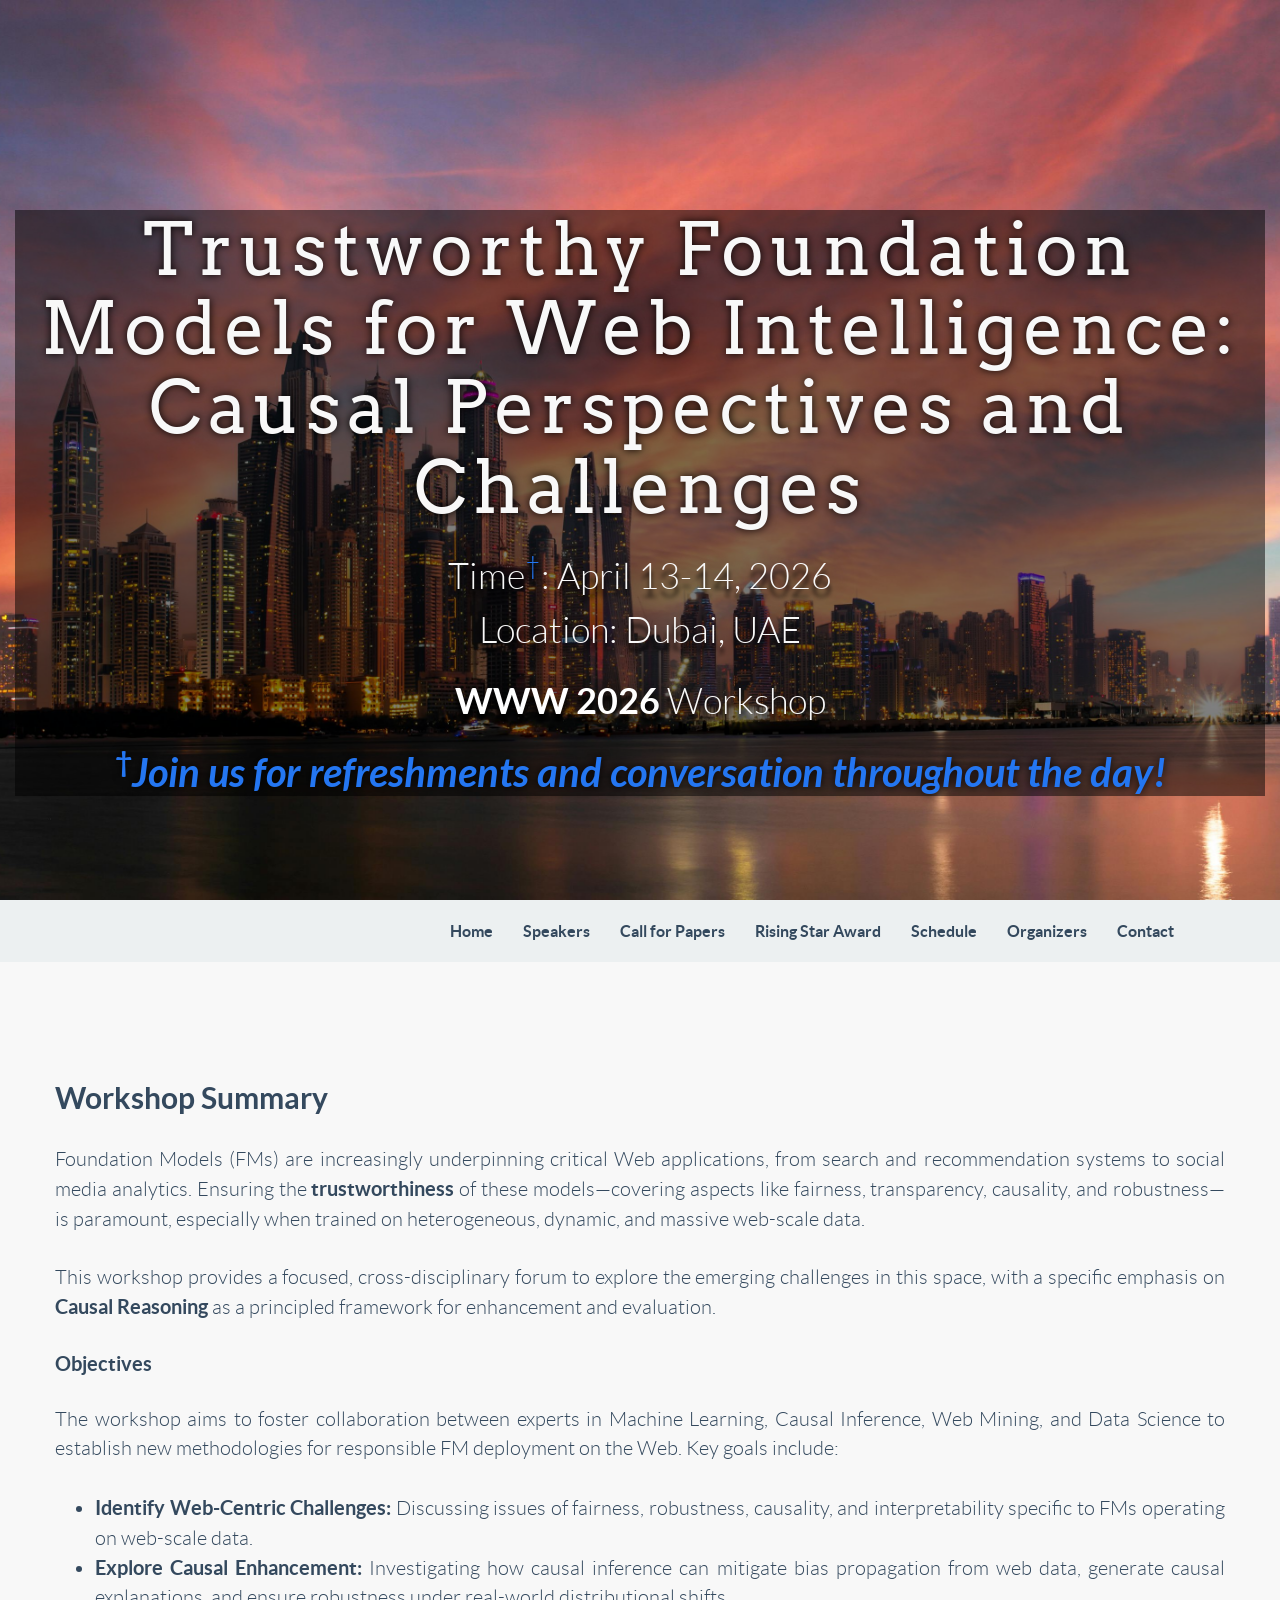
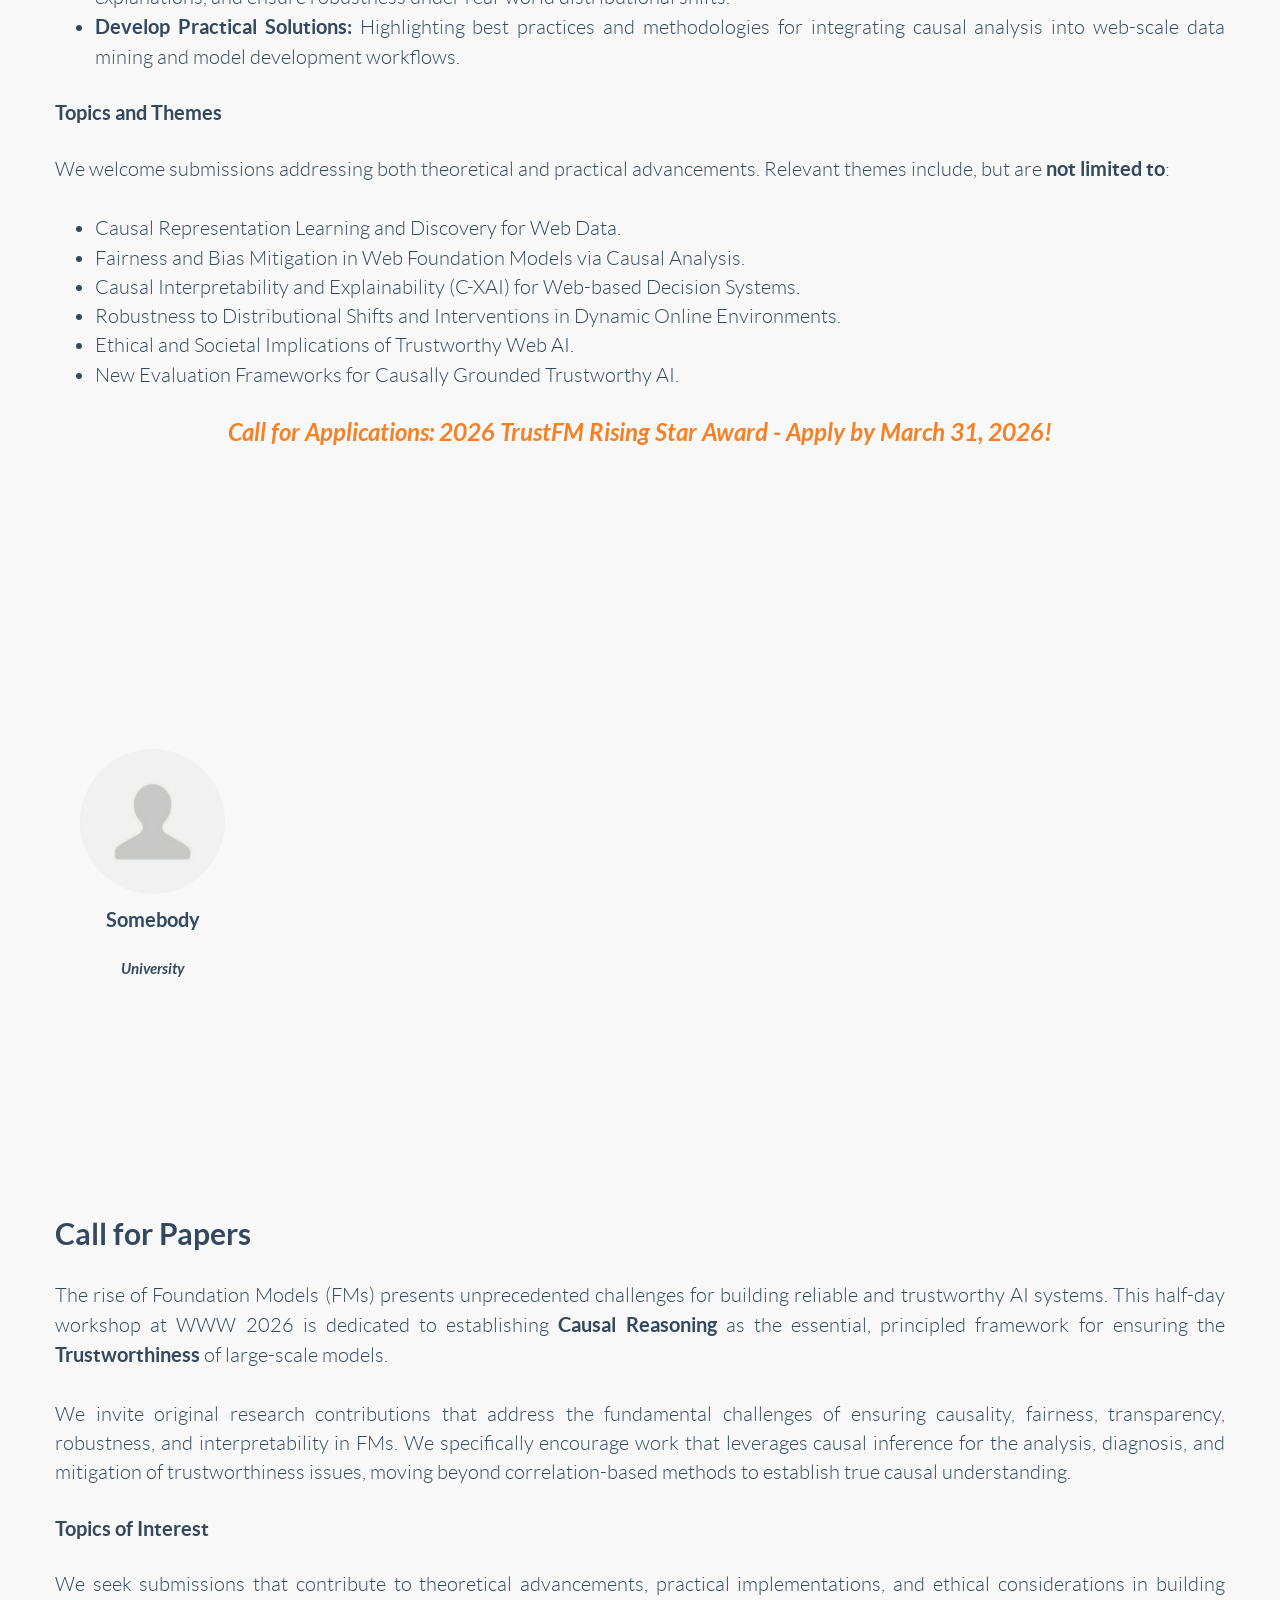
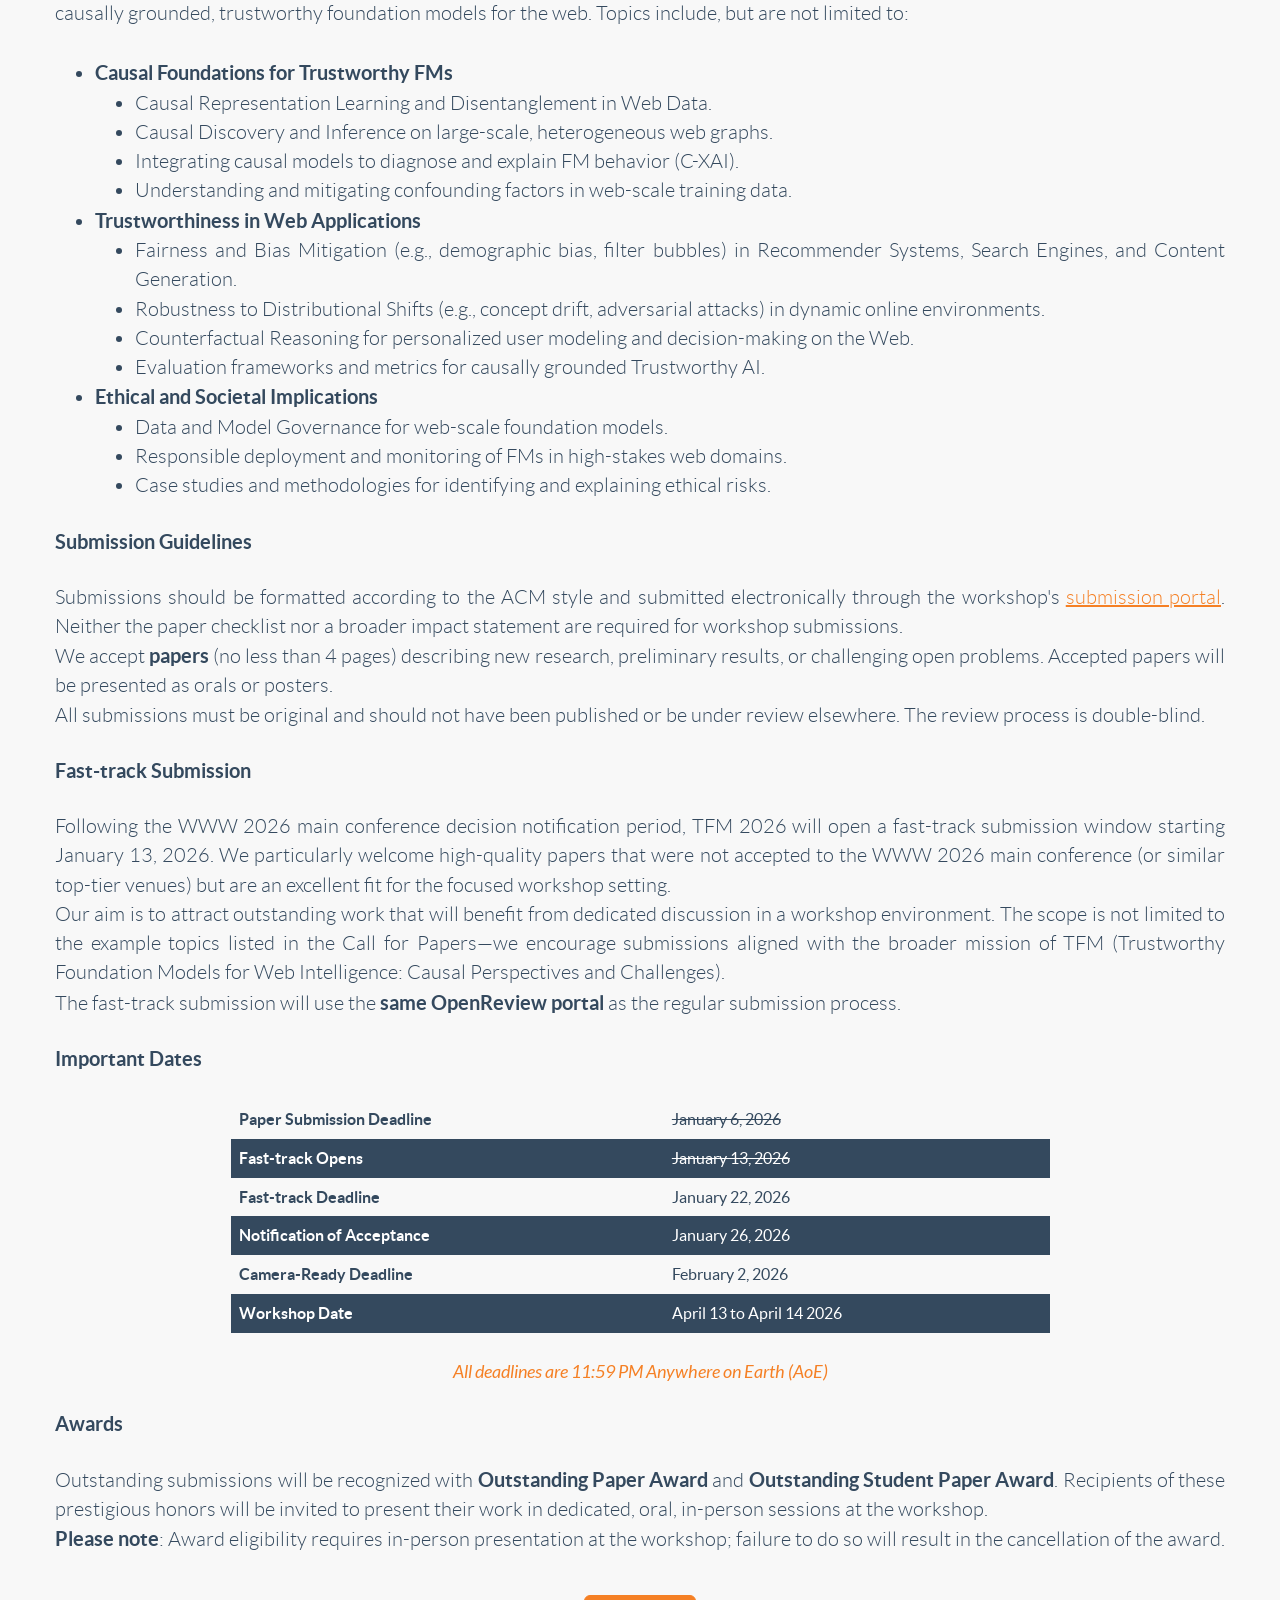
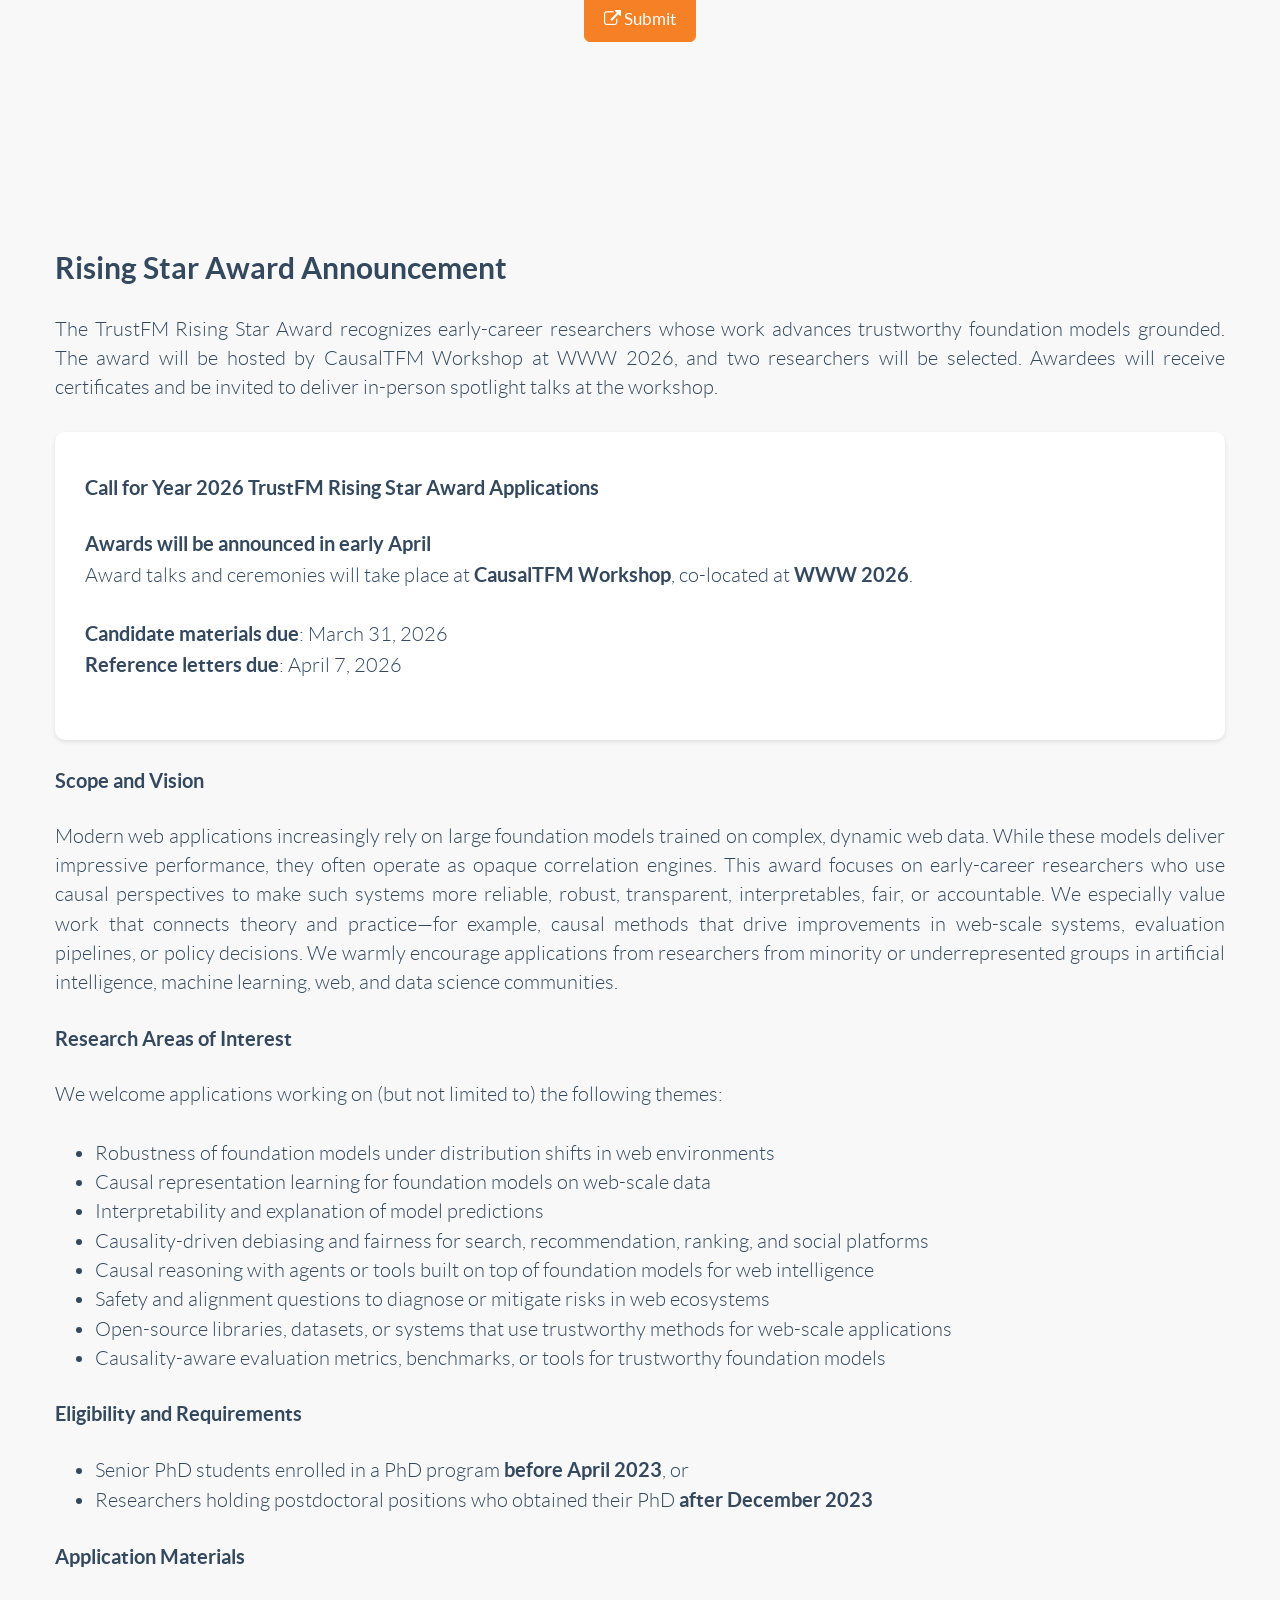
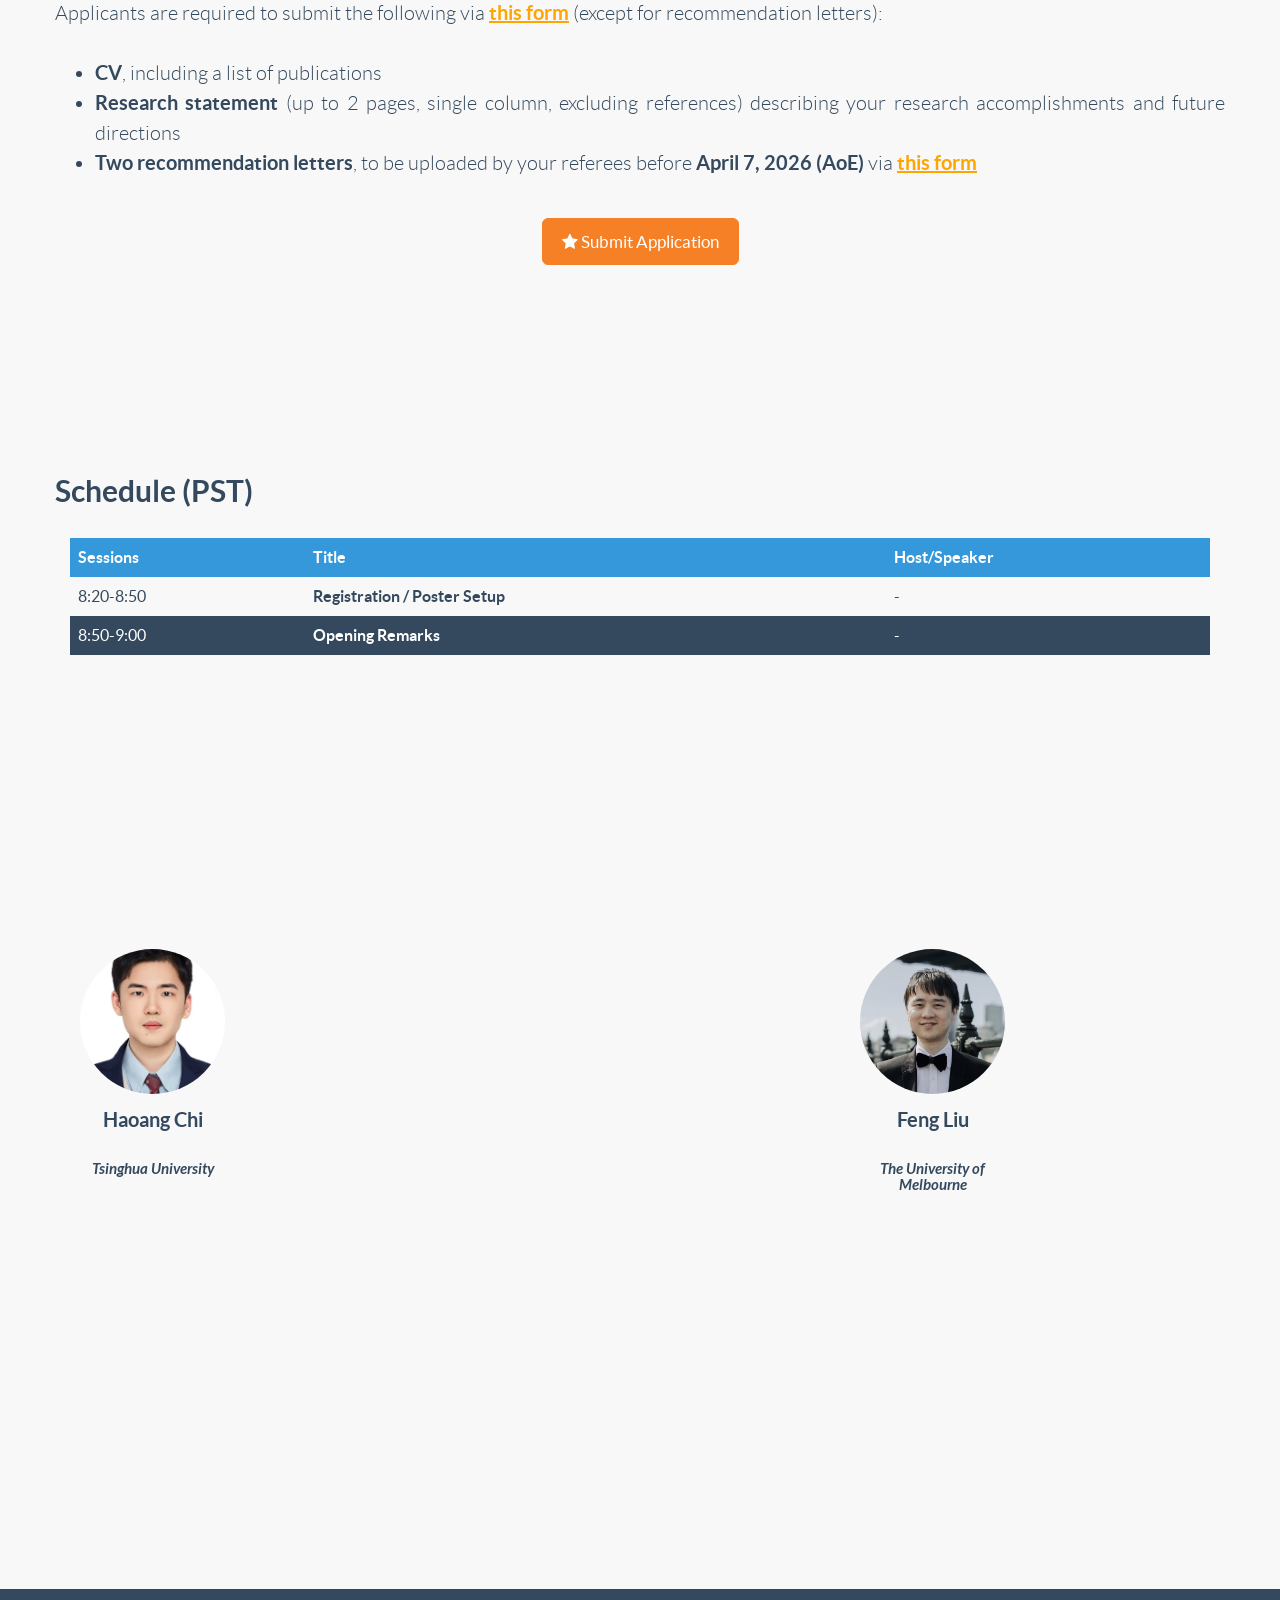
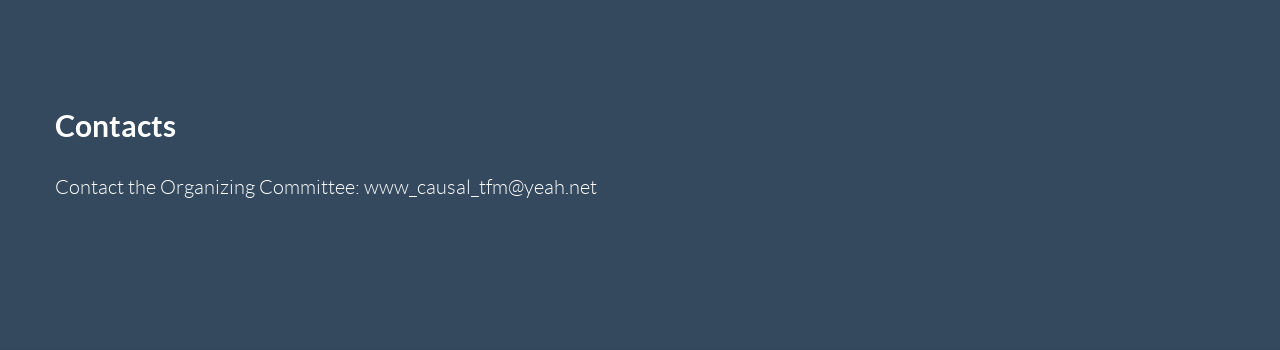
==== index.html @ cddcc43e "Update date" ====
<!doctype html>
<html>
<head>
    <meta charset="utf-8">
    <meta name="viewport"
          content="width=device-width, user-scalable=no, initial-scale=1.0, minimum-scale=1.0, maximum-scale=1.0">
    <meta name="description" content="Few-shot Learning from Meta-Learning, Statistical Understanding to Applications">
    <meta name="author" content="">

    <title>WWW 2026 Workshop - Trustworthy Foundation Models for Web Intelligence: Causal Perspectives and Challenges</title>

    <!-- Bootstrap core CSS -->
    <link href="css/bootstrap.min.css" rel="stylesheet">

    <!-- Custom Google Web Font -->
    <link href="font-awesome/css/font-awesome.min.css" rel="stylesheet">
    <link href='http://fonts.googleapis.com/css?family=Lato:100,300,400,700,900,100italic,300italic,400italic,700italic,900italic'
          rel='stylesheet' type='text/css'>
    <link href='http://fonts.googleapis.com/css?family=Arvo:400,700' rel='stylesheet' type='text/css'>

    <!-- Custom CSS-->
    <link href="css/general.css" rel="stylesheet">

    <!-- Owl-Carousel -->
    <link href="css/custom.css" rel="stylesheet">
    <link href="css/owl.carousel.css" rel="stylesheet">
    <link href="css/owl.theme.css" rel="stylesheet">
    <link href="css/style.css" rel="stylesheet">
    <link href="css/animate.css" rel="stylesheet">
    <link href="css/image.css" rel="stylesheet">

    <!-- Magnific Popup core CSS file -->
    <link rel="stylesheet" href="css/magnific-popup.css">

    <script src="js/modernizr-2.8.3.min.js"></script>

</head>

<body id="home">

<!-- Preloader -->
<div id="preloader">
    <div id="status"></div>
</div>

<!-- FullScreen -->
<div class="intro-header">
    <div class="col-xs-12 text-center abcen1">
        <div style="background-color: rgba(0,0,0,0.5)">
            <h1 class="h1_home wow fadeIn" data-wow-delay="0.4s" style="text-shadow: 0 0 8px #000000;">
                Trustworthy Foundation Models for Web Intelligence: Causal Perspectives and Challenges</h1>

            <h3 class="h3_home wow fadeIn" data-wow-delay="0.6s" style="text-shadow: 0px 8px 4px black, 0 0 25px black">
                Time<a style="color:#2476f1"><sup>&dagger;</sup></a>: April 13-14, 2026 </p>
                Location: Dubai, UAE </p>
            </h3>
            <h3 class="h3_home wow fadeIn" data-wow-delay="0.6s" style="text-shadow: 0px 8px 4px black, 0 0 25px black">
                <a style="color:white" href="https://www2026.thewebconf.org" target="_blank"><b>WWW 2026</b></a> Workshop </p>
            </h3>
            <h3 class="h3_home wow fadeIn" data-wow-delay="0.6s" style="text-shadow: 0 0 8px #000000; font-weight:700; font-style: italic; color: #2476f1; font-size: 40px">
                <sup style="font-style: normal">&dagger;</sup>Join us for refreshments and conversation throughout the day!
            </h3>
        </div>
    </div>
</div>

<!-- NavBar-->
<nav class="navbar-default" role="navigation">
    <div class="container">
        <div class="navbar-header">
            <button type="button" class="navbar-toggle" data-toggle="collapse" data-target=".navbar-ex1-collapse">
                <span class="sr-only">Toggle navigation</span>
                <span class="icon-bar"></span>
                <span class="icon-bar"></span>
                <span class="icon-bar"></span>
            </button>
        </div>

        <div class="collapse navbar-collapse navbar-right navbar-ex1-collapse">
            <ul class="nav navbar-nav">

                <li class="menuItem"><a href="#scope">Home</a></li>
                <li class="menuItem"><a href="#speakers">Speakers</a></li>
                <li class="menuItem"><a href="#call">Call for Papers</a></li>
                <li class="menuItem"><a href="#rising-star">Rising Star Award</a></li>
                <li class="menuItem"><a href="#schedule">Schedule</a></li>
                <li class="menuItem"><a href="#organizers">Organizers</a></li>
                <li class="menuItem"><a href="#contacts">Contact</a></li>
            </ul>
        </div>

    </div>
</nav>

<!-- Scope -->
<div id="scope" class="content-section-a" style="border-top: 0">

    <div class="container">

        <div class="row">

            <div class="wow fadeInRightBig" data-animation-delay="200">
                <h3 class="section-heading">Workshop Summary</h3>
                <p class="lead" style="text-align:justify">
                    Foundation Models (FMs) are increasingly underpinning critical Web applications, from search and
                    recommendation systems to social media analytics. Ensuring the <strong>trustworthiness</strong> of
                    these models—covering aspects like fairness, transparency, causality, and robustness—is paramount, especially
                    when trained on heterogeneous, dynamic, and massive web-scale data.
                    <br>
                    <br>
                    This workshop provides a focused, cross-disciplinary forum to explore the emerging challenges in
                    this space, with a specific emphasis on <strong>Causal Reasoning</strong> as a principled framework
                    for enhancement and evaluation.
                </p>
                
                <h4 class="section-heading">Objectives</h4>
                <p class="lead" style="text-align:justify">
                    The workshop aims to foster collaboration between experts in Machine Learning, Causal Inference, Web
                    Mining, and Data Science to establish new methodologies for responsible FM deployment on the Web. Key
                    goals include:
                </p>
                <ul class="lead" style="text-align:justify">
                    <li><strong>Identify Web-Centric Challenges:</strong> Discussing issues of fairness, robustness, causality, and interpretability specific to FMs operating on web-scale data.</li>
                    <li><strong>Explore Causal Enhancement:</strong> Investigating how causal inference can mitigate bias propagation from web data, generate causal explanations, and ensure robustness under real-world distributional shifts.</li>
                    <li><strong>Develop Practical Solutions:</strong> Highlighting best practices and methodologies for integrating causal analysis into web-scale data mining and model development workflows.</li>
                </ul>
                
                <h4 class="section-heading">Topics and Themes</h4>
                <p class="lead" style="text-align:justify">
                    We welcome submissions addressing both theoretical and practical advancements. Relevant themes include,
                    but are <strong>not limited to</strong>:
                </p>
                <ul class="lead" style="text-align:justify">
                    <li>Causal Representation Learning and Discovery for Web Data.</li>
                    <li>Fairness and Bias Mitigation in Web Foundation Models via Causal Analysis.</li>
                    <li>Causal Interpretability and Explainability (C-XAI) for Web-based Decision Systems.</li>
                    <li>Robustness to Distributional Shifts and Interventions in Dynamic Online Environments.</li>
                    <li>Ethical and Societal Implications of Trustworthy Web AI.</li>
                    <li>New Evaluation Frameworks for Causally Grounded Trustworthy AI.</li>
                </ul>

            </div>

            <h4 style="color: #f58025; font-style: italic; text-align: center; font-size: 24px; margin: 30px 0;">
                Call for Applications: 2026 TrustFM Rising Star Award - Apply by March 31, 2026!
            </h4>

        </div>
    </div>
</div>

<!-- Speakers -->
<style>
    .speaker-img {
        width: 145px !important;
        height: 145px !important;
        object-fit: cover;
        border-radius: 50%;
    }
</style>

<div id="speakers" class="content-section-a">

    <div class="container">
        <div class="row wow fadeInRightBig" data-animation-delay="200">
            <h3 class="section-heading">Keynote Speakers <a style="color:#929292;">(A-Z order)</a></h3>

            <div class="col-sm-2 wow fadeInRightBig" data-animation-delay="200">
                <center><img class="speaker-img" style="border-radius: 50%" height="145" width="145"
                             src="img/unknown.jpg" alt=""></center>
                <h4 class="section-heading">
                    <center>Somebody</center>
                </h4>
                <h5 class="section-heading">
                    <center><i>University</i></center>
                </h5>
            </div>


        </div>
    </div>

</div>

<!-- Call for Papers -->
<div id="call" class="content-section-a">

    <div class="container">
        <div class="row wow fadeInRightBig" data-animation-delay="200">
            <h3 class="section-heading">Call for Papers</h3>

            <p class="lead" style="text-align:justify">
                The rise of Foundation Models (FMs) presents unprecedented challenges for building reliable and trustworthy
                AI systems. This half-day workshop at WWW 2026 is dedicated to establishing <strong>Causal Reasoning</strong> as the
                essential, principled framework for ensuring the <strong>Trustworthiness</strong> of large-scale models.
                <br>
                <br>
                We invite original research contributions that address the fundamental challenges of ensuring causality,
                fairness, transparency, robustness, and interpretability in FMs. We specifically encourage work that leverages
                causal inference for the analysis, diagnosis, and mitigation of trustworthiness issues, moving beyond
                correlation-based methods to establish true causal understanding.
            </p>

            <h4 class="section-heading">Topics of Interest</h4>
            <p class="lead" style="text-align:justify">
                We seek submissions that contribute to theoretical advancements, practical implementations, and ethical considerations in building causally grounded, trustworthy foundation models for the web. Topics include, but are not limited to:
            </p>
            <ul class="lead" style="text-align:justify">
                <li><strong>Causal Foundations for Trustworthy FMs</strong>
                    <ul>
                        <li>Causal Representation Learning and Disentanglement in Web Data.</li>
                        <li>Causal Discovery and Inference on large-scale, heterogeneous web graphs.</li>
                        <li>Integrating causal models to diagnose and explain FM behavior (C-XAI).</li>
                        <li>Understanding and mitigating confounding factors in web-scale training data.</li>
                    </ul>
                </li>
                <li><strong>Trustworthiness in Web Applications</strong>
                    <ul>
                        <li>Fairness and Bias Mitigation (e.g., demographic bias, filter bubbles) in Recommender Systems, Search Engines, and Content Generation.</li>
                        <li>Robustness to Distributional Shifts (e.g., concept drift, adversarial attacks) in dynamic online environments.</li>
                        <li>Counterfactual Reasoning for personalized user modeling and decision-making on the Web.</li>
                        <li>Evaluation frameworks and metrics for causally grounded Trustworthy AI.</li>
                    </ul>
                </li>
                <li><strong>Ethical and Societal Implications</strong>
                    <ul>
                        <li>Data and Model Governance for web-scale foundation models.</li>
                        <li>Responsible deployment and monitoring of FMs in high-stakes web domains.</li>
                        <li>Case studies and methodologies for identifying and explaining ethical risks.</li>
                    </ul>
                </li>
            </ul>

            <h4 class="section-heading">Submission Guidelines</h4>
            <p class="lead" style="text-align:justify">
                Submissions should be formatted according to the ACM style and submitted electronically through the workshop's
                <a href="https://openreview.net/group?id=ACM.org/TheWebConf/2026/Workshop/CausalTFM" style="color:#f58025;"><u>submission portal</u></a>.
                Neither the paper checklist nor a broader impact statement are required for workshop submissions.
                <br>
                We accept <strong>papers</strong> (no less than 4 pages) describing new research, preliminary results, or challenging open problems. Accepted papers will be presented as orals or posters.
                <br>
                All submissions must be original and should not have been published or be under review elsewhere. The review process is double-blind.
            </p>

            <h4 class="section-heading">Fast-track Submission</h4>
            <p class="lead" style="text-align:justify">
                Following the WWW 2026 main conference decision notification period, TFM 2026 will open a fast-track submission window starting January 13, 2026. We particularly welcome high-quality papers that were not accepted to the WWW 2026 main conference (or similar top-tier venues) but are an excellent fit for the focused workshop setting.
                <br>
                Our aim is to attract outstanding work that will benefit from dedicated discussion in a workshop environment. The scope is not limited to the example topics listed in the Call for Papers—we encourage submissions aligned with the broader mission of TFM (Trustworthy Foundation Models for Web Intelligence: Causal Perspectives and Challenges).
                <br>
                The fast-track submission will use the <strong>same OpenReview portal</strong> as the regular submission process.
            </p>

            <h4 class="section-heading">Important Dates</h4>
            <table class="table" style="width:70%; margin-left:15%">
                <tr>
                    <td><strong>Paper Submission Deadline</strong></td>
                    <td><del>January 6, 2026</del></td>
                </tr>
                <tr class="success">
                    <td><strong>Fast-track Opens</strong></td>
                    <td><del>January 13, 2026</del></td>
                </tr>
                <tr>
                    <td><strong>Fast-track Deadline</strong></td>
                    <td>January 22, 2026</td>
                </tr>
                <tr class="success">
                    <td><strong>Notification of Acceptance</strong></td>
                    <td>January 26, 2026</td>
                </tr>
                <tr>
                    <td><strong>Camera-Ready Deadline</strong></td>
                    <td>February 2, 2026</td>
                </tr>
                <tr class="success">
                    <td><strong>Workshop Date</strong></td>
                    <td>April 13 to April 14 2026</td>
                </tr>
            </table>
            <h4 style="color: #f58025; font-weight: normal; font-style: italic; text-align: center; font-size: 18px; margin: 30px 0;">All deadlines are 11:59 PM Anywhere on Earth (AoE)</h4>

            <h4 class="section-heading">Awards</h4>
            <p class="lead" style="text-align:justify">
                Outstanding submissions will be recognized with <strong>Outstanding Paper Award</strong> and <strong>Outstanding Student Paper Award</strong>. Recipients of these prestigious honors will be invited to present their work in dedicated, oral, in-person sessions at the workshop.
                <br><strong>Please note</strong>: Award eligibility requires in-person presentation at the workshop; failure to do so will result in the cancellation of the award.
            </p>
            
            <div style="text-align:center; margin-top:40px">
                <a href="https://openreview.net/group?id=ACM.org/TheWebConf/2026/Workshop/CausalTFM" class="btn btn-primary btn-lg" style="background-color:#f58025; border-color:#f58025">
                    <i class="fa fa-external-link"></i> Submit
                </a>
            </div>
        
<!--            <div style="text-align:center; margin-top:20px">-->
<!--                <p class="lead">-->
<!--                    For questions about submissions, please contact: <a href="mailto:tianlong@cs.unc.edu">tianlong@cs.unc.edu</a> or <a href="mailto:angliece@umd.edu">angliece@umd.edu</a>-->
<!--                </p>-->
<!--            </div>-->

        </div>
    </div>
</div>

<!-- Rising Star Award -->
<div id="rising-star" class="content-section-a" style="background-color: #f8f8f8;">

    <div class="container">
        <div class="row wow fadeInRightBig" data-animation-delay="200">
            <h3 class="section-heading">Rising Star Award Announcement</h3>

            <p class="lead" style="text-align:justify">
                The TrustFM Rising Star Award recognizes early-career researchers whose work advances trustworthy foundation models grounded. The award will be hosted by CausalTFM Workshop at WWW 2026, and two researchers will be selected. Awardees will receive certificates and be invited to deliver in-person spotlight talks at the workshop.
            </p>

            <div style="background-color:white; padding:30px; border-radius:10px; box-shadow: 0 2px 4px rgba(0,0,0,0.1); margin-bottom:30px">
                <h4 class="section-heading">Call for Year 2026 TrustFM Rising Star Award Applications</h4>

                <p class="lead">
                    <strong>Awards will be announced in early April</strong><br>
                    Award talks and ceremonies will take place at <strong>CausalTFM Workshop</strong>, co-located at <strong>WWW 2026</strong>.
                    <br><br>
                    <strong>Candidate materials due</strong>: March 31, 2026
                    <br>
                    <strong>Reference letters due</strong>: April 7, 2026
                </p>

            </div>

            <h4 class="section-heading">Scope and Vision</h4>
            <p class="lead" style="text-align:justify">
                Modern web applications increasingly rely on large foundation models trained on complex, dynamic web data. While these models deliver impressive performance, they often operate as opaque correlation engines. This award focuses on early-career researchers who use causal perspectives to make such systems more reliable, robust, transparent, interpretables, fair, or accountable. We especially value work that connects theory and practice—for example, causal methods that drive improvements in web-scale systems, evaluation pipelines, or policy decisions. We warmly encourage applications from researchers from minority or underrepresented groups in artificial intelligence, machine learning, web, and data science communities.
            </p>

            <h4 class="section-heading">Research Areas of Interest</h4>
            <p class="lead" style="text-align:justify">
                We welcome applications working on (but not limited to) the following themes:
            </p>
            <ul class="lead" style="text-align:justify">
                <li>Robustness of foundation models under distribution shifts in web environments</li>
                <li>Causal representation learning for foundation models on web-scale data</li>
                <li>Interpretability and explanation of model predictions</li>
                <li>Causality-driven debiasing and fairness for search, recommendation, ranking, and social platforms</li>
                <li>Causal reasoning with agents or tools built on top of foundation models for web intelligence</li>
                <li>Safety and alignment questions to diagnose or mitigate risks in web ecosystems</li>
                <li>Open-source libraries, datasets, or systems that use trustworthy methods for web-scale applications</li>
                <li>Causality-aware evaluation metrics, benchmarks, or tools for trustworthy foundation models</li>
            </ul>

            <h4 class="section-heading">Eligibility and Requirements</h4>
            <ul class="lead" style="text-align:justify">
                <li>Senior PhD students enrolled in a PhD program <strong>before April 2023</strong>, or</li>
                <li>Researchers holding postdoctoral positions who obtained their PhD <strong>after December 2023</strong></li>
            </ul>

            <h4 class="section-heading">Application Materials</h4>
            <p class="lead" style="text-align:justify">
                Applicants are required to submit the following via <a href="https://docs.google.com/forms/d/e/1FAIpQLSe7a0p5urdQhUcId2YHlRdUuj1KXxmCvRYTkzq94-5ppfld6g/viewform?usp=header" style="color:orange;font-weight: bold"><u>this form</u></a> (except for recommendation letters):
            </p>
            <ol class="lead" style="text-align:justify; list-style-type: lower-alpha;">
                <li><strong>CV</strong>, including a list of publications</li>
                <li><strong>Research statement</strong> (up to 2 pages, single column, excluding references) describing your research accomplishments and future directions</li>
<!--                <li><strong>5-minute video</strong> summarizing your research</li>-->
                <li><strong>Two recommendation letters</strong>, to be uploaded by your referees before <strong>April 7, 2026 (AoE)</strong> via <a href="https://docs.google.com/forms/d/e/1FAIpQLSedHG6sdZ2OAsIW_3wRpurch8sz-YPDHbMAhyh_d1K28qcPDg/viewform?usp=publish-editor" style="color:orange;font-weight: bold"><u>this form</u></a></li>
            </ol>

            <div style="text-align:center; margin-top:40px">
                <a href="https://docs.google.com/forms/d/e/1FAIpQLSe7a0p5urdQhUcId2YHlRdUuj1KXxmCvRYTkzq94-5ppfld6g/viewform?usp=header" class="btn btn-primary btn-lg" style="background-color:#f58025; border-color:#f58025">
                    <i class="fa fa-star"></i> Submit Application
                </a>
            </div>

        </div>
    </div>
</div>



<!-- Schedule -->
<div id="schedule" class="content-section-a">

    <div class="container">
        <div class="row wow fadeInRightBig" data-animation-delay="200">
            <h3 class="section-heading">Schedule (PST)</h3>


        </div>
        <table class="table" style="width:100%">
            <tr class="info">
                <td><strong>Sessions</strong></td>
                <td><strong>Title</strong></td>
                <td><strong>Host/Speaker</strong></td>
            </tr>
            <tr>
                <td><nobr>8:20-8:50</nobr></td>
                <td><strong>Registration / Poster Setup</strong></td>
                <td>-</td>
            </tr>
            <tr class="success">
                <td><nobr>8:50-9:00</nobr></td>
                <td><strong>Opening Remarks</strong></td>
                <td>-</td>
            </tr>
        </table>


    </div>
</div>


<!-- Organizers -->
<div id="organizers" class="content-section-a">

    <div class="container">
        <div class="row wow fadeInRightBig" data-animation-delay="200">
            <h3 class="section-heading">Organizers</h3>

            <div class="col-sm-2 wow fadeInRightBig" data-animation-delay="200">
                <center><img class="speaker-img" style="border-radius: 50%" height="145" width="145"
                             src="img/organizer/haoang.jpg" alt=""></center>
                <h4 class="section-heading">
                    <center>Haoang Chi</center>
                </h4>
                <h5 class="section-heading">
                    <center><i>Tsinghua University</i></center>
                </h5>
            </div>

            <div class="col-sm-2 wow fadeInRightBig" data-animation-delay="200">
                <center><img class="speaker-img" style="border-radius: 50%" height="145" width="145"
                             src="img/organizer/cheems.png" alt=""></center>
                <h4 class="section-heading">
                    <center><a href="https://sites.google.com/view/albert-q-wang-at-ai-community/home">Qi (Cheems) Wang</a></center>
                </h4>
                <h5 class="section-heading">
                    <center><i>Tsinghua University</i></center>
                </h5>
            </div>

            <div class="col-sm-2 wow fadeInRightBig" data-animation-delay="200">
                <center><img class="speaker-img" style="border-radius: 50%" height="145" width="145"
                             src="img/organizer/jiantong.png" alt=""></center>
                <h4 class="section-heading">
                    <center><a href="https://jjiantong.github.io/">Jiantong Jiang</a></center>
                </h4>
                <h5 class="section-heading">
                    <center><i>The University of Melbourne</i></center>
                </h5>
            </div>

            <div class="col-sm-2 wow fadeInRightBig" data-animation-delay="200">
                <center><img class="speaker-img" style="border-radius: 50%" height="145" width="145"
                             src="img/organizer/jiangchao.jpg" alt=""></center>
                <h4 class="section-heading">
                    <center><a href="https://sunarker.github.io/">Jiangchao Yao</a></center>
                </h4>
                <h5 class="section-heading">
                    <center><i>Shanghai Jiaotong University</i></center>
                </h5>
            </div>

            <div class="col-sm-2 wow fadeInRightBig" data-animation-delay="200">
                <center><img class="speaker-img" style="border-radius: 50%" height="145" width="145"
                             src="img/organizer/feng.jpg" alt=""></center>
                <h4 class="section-heading">
                    <center><a href="https://fengliu90.github.io/index.html">Feng Liu</a></center>
                </h4>
                <h5 class="section-heading">
                    <center><i>The University of Melbourne</i></center>
                </h5>
            </div>

            <!-- Clear float to ensure next element starts from left -->
            <div class="clearfix visible-sm-block"></div>

            <div class="col-sm-2 wow fadeInRightBig" data-animation-delay="200">
                <center><img class="speaker-img" style="border-radius: 50%" height="145" width="145"
                             src="img/organizer/bo.png" alt=""></center>
                <h4 class="section-heading">
                    <center><a href="https://bhanml.github.io/">Bo Han</a></center>
                </h4>
                <h5 class="section-heading">
                    <center><i>Hong Kong Baptist University</i></center>
                </h5>
            </div>

            
        </div>
    </div>

</div>


<div id="contacts" class="content-section-c ">
    <!-- Contacts -->
    <div class="container">
        <div class="row">

            <!--div class="col-sm-6 pull-right wow fadeInRightBig">
                <img class="img-responsive " src="img/ipad.png" alt="">
            </div-->

            <div class="wow fadeInLeftBig" data-animation-delay="200">
                <h3 class="section-heading" style="color:white">Contacts</h3>
                <!--div class="sub-title lead3">Lorem ipsum dolor sit atmet sit dolor greand fdanrh<br> sdfs sit atmet sit dolor greand fdanrh sdfs</div-->
                <p class="lead" style="text-align:left;color:white">
                    Contact the Organizing Committee: www_causal_tfm@yeah.net
                </p>

            </div>
        </div>
        <div class="row">

            <div class="col-md-6 col-md-offset-3 text-center">
                <div>
                    <div class="morph-button ">
                        <button type="button"></button>

                    </div>
                </div>
            </div>
        </div>

    </div>
</div>


<footer>

</footer>

<!-- JavaScript -->
<script src="js/jquery-1.10.2.js"></script>
<script src="js/bootstrap.js"></script>
<script src="js/owl.carousel.js"></script>
<script src="js/script.js"></script>
<!-- StikyMenu -->
<script src="js/stickUp.min.js"></script>
<script type="text/javascript">
    jQuery(function ($) {
        $(document).ready(function () {
            $('.navbar-default').stickUp();

        });
    });

</script>
<!-- Smoothscroll -->
<script type="text/javascript" src="js/jquery.corner.js"></script>
<script src="js/wow.min.js"></script>
<script>
    new WOW().init();
</script>
<script src="js/classie.js"></script>
<script src="js/uiMorphingButton_inflow.js"></script>
<!-- Magnific Popup core JS file -->
<script src="js/jquery.magnific-popup.js"></script>
</body>

</html>
---- css/general.css ----
/*
Theme: Flatfy Theme
Author: Andrea Galanti
Bootstrap Version 
Build: 1.0
http://www.andreagalanti.it
*/

/*General */

body, html {
	height: 100%;
	width: 100%;
	overflow-x:hidden;
}

::-moz-selection{background:#1abc9c;color:white}

::selection{background:#1abc9c;color:white}

.abcen{position: absolute;bottom: 8%;}

.abcen1{position: absolute;top: 20%;}

.content-section-c {
	border-top: 1px solid #32465A;
	border-bottom: 1px solid #32465A;
	background-color: #34495e;
	padding: 90px 0;
}

.descp{
	margin: 0;
	padding: 0;
	line-height: 40px !important;
}

.glyphicon {
	margin-right: 10px;
}

.lead2 {
margin-bottom: 30px;
margin-top: 20px;
font-size: 18px;
line-height: 1.46428571;
font-weight: 300;
}

.lead3 {
margin-bottom: 0px;
margin-top: 0px;
font-size: 16px;
color: #8D8D8D;
line-height: 1.46428571;
font-weight: 300;
}

.float {
-webkit-animation-name: floatingx;
-webkit-animation-duration: 4s;
-webkit-animation-iteration-count: infinite;
-webkit-animation-timing-function: ease-in-out;
-moz-animation-name: floating;
-moz-animation-duration: 4s;
-moz-animation-iteration-count: infinite;
-moz-animation-timing-function: ease-in-out;
}

.phone-image {
max-width: 250px;
margin: auto;
}

.h1_home{
	font-size: 80px;
	font-size: 8vmin;
	font-family: arvo;
	font-weight: 300;
	letter-spacing: 6px;
}

.h3_home{
	font-weight: 300;
	font-size: 30px;
	font-size: 4vmin;
}

/*own carousel */

#owl-demo .item{
  margin: 3px;
}
#owl-demo .item img{
  display: block;
  width: 100%;
  height: auto;
}

#owl-demo-1 .item{
  margin: 3px;
}
#owl-demo-1 .item img{
  display: block;
  width: 100%;
  height: auto;
}

/*magnific */
.mfp-bg {
background: #000000 !important;
opacity: 0.95 !important;
filter: alpha(opacity=95) !important;
}

.item .img-responsive {cursor:url(../img/cross.png),auto;}

/* Preloader */
#preloader {
	position: fixed;
	top:0;
	left:0;
	right:0;
	bottom:0;
	background-color:#fff; /* change if the mask should have another color then white */
	z-index:99; /* makes sure it stays on top */
}

#status {
	width:100px;
	height:100px;
	position:absolute;
	left:50%; /* centers the loading animation horizontally one the screen */
	top:50%; /* centers the loading animation vertically one the screen */
	background-image:url(../img/loading.svg); /* path to your loading animation */
	background-repeat:no-repeat;
	background-position:center;
	margin:-50px 0 0 -50px; /* is width and height divided by two */
}


/* Button */ 
.mybutton_standard {
	border: 1px solid #fff;
	color: #fff;
}

.mybutton_cyano{
	border: 1px solid #4A90BE;
	color: #fff;
	background-color:#4A90BE;
}

.mybutton_cyano:hover{
	border: 1px solid #4A90BE;
	color: #4A90BE !important;
	background: rgba(204, 204, 204, 0);
}

.button_down img {
width: 50px;
	
}
.btn-primary {
	border-color: rgba(52, 73, 94, 0);
}

.tworow{margin-top: 90px;}

.social {
	font-size: 30px;
	text-decoration: none;
	list-style-type: none;
	color: #1abc9c; 
}

.social > a:hover {
	color: #1abc9c; 
}

.box-icon {
	height: 150px;
	width: 150px;
	-moz-border-radius: 35px;
	border-radius: 100%;
	padding: 47px 10px;
	background-color: #f0f1ec;
	color: #034b81;
	text-align: center;
	-webkit-transition: all 0.3s;
	-moz-transition: all 0.3s;
	transition: all 0.3s;
	margin-right: 15px;
}

.box-icon:hover {
	background-color: #1abc9c;
	color: #fff;
}

.owl-theme .owl-controls .owl-page span {
background: #1abc9c !important;
}

/* Nav */
.navbar {
	position: relative;
	min-height: 60px;
	margin-bottom: 0; 
	width: 100%;
	z-index: 999;
	border-radius: 0; 
}

.navbar-default {
	position: relative;
	min-height: 60px;
	width: 100%;
	z-index: 999;
	
}

.navbar-default .navbar-nav>li>a {
color: #ffffff;
}

.navbar-default .navbar-nav>li>a:hover {
color: #ECEBEB;
}

.navbar-default .navbar-brand {
color: #ffffff;
}
.navbar-default .navbar-brand:hover {
color: #ECEBEB;
}

.navbar-brand {
	font-family: arvo;
	letter-spacing: 3px;
	font-weight: 400 !important;
}

.lead {
	font-size: 16px;
	font-weight: 400;
}

.intro-header {
	height: 100%; /* Full PAge */
	padding-top: 50px; /* If you're making other pages, make sure there is 50px of padding to make sure the navbar doesn't overlap content! */
	padding-bottom: 50px;
	color: #f8f8f8;
	/*background-color: #2f2a2a;*/
	background: url(../img/cover.jpg) no-repeat center center;
	background-size: cover;
	text-align: center;
}

.intro-caption {
	position: absolute;
	bottom: 0;
	right: 0;
	margin: 0 auto;
	padding: 2px 5px;
	color: white;
	font-family: Georgia,Times,serif;
	font-size: .6875em;
	background: #000;
	text-align: right;
	z-index: 5;
	opacity: 0.5;
	border-radius: 4px 0 0 0;
}
.intro-caption > a {
	color: white;
}


.intro-message {
	position: relative;
	padding-top: 12%;
	padding-bottom: 20%;
}

.list-inline {
	margin-top: 30px;
}
.intro-message > h1 {
	margin: 0;
	font-size: 5em;
	font-family: "Lato", "Helvetica Neue", Helvetica, Arial, sans-serif;
	font-weight: 400;
	letter-spacing: 3px;
}

.intro-divider {
	width: 400px;
	border-top: 1px solid #f8f8f8;
	border-bottom: 1px solid rgba(0, 0, 0, 0.2);
}

.intro-message > h3 {
	margin: 0;
	font-size: 2.8em;
	font-family: "Lato", "Helvetica Neue", Helvetica, Arial, sans-serif;
	font-weight: 300;
	letter-spacing: 0px;
	margin-top: 10px;
}


.network-name {
	font-size: 14px;
	font-weight: 400;
	letter-spacing: 1.5px;
}

.content-section-a {
	background-color: #f8f8f8;
	padding: 90px 0; 
}

.content-section-b {
	border-top: 1px solid #e7e7e7;
	border-bottom: 1px solid #e7e7e7;
	padding: 90px 0; 
}

.section-heading {
	margin-bottom: 30px;
}

.section-heading-spacer {
	border-top: 3px solid #e7e7e7;
	width: 200px;
	float: left;
}

.banner {
	padding: 100px 0;
	color: #f8f8f8;
	background: url(../img/intro/banner-bg.jpg) no-repeat center center;
	background-size: cover;
}

/* Animate */
.rotate{
    -webkit-transition-duration: 0.8s;
    -moz-transition-duration: 0.8s;
    -o-transition-duration: 0.8s;
    transition-duration: 0.8s;
     
    -webkit-transition-property: -webkit-transform;
    -moz-transition-property: -moz-transform;
    -o-transition-property: -o-transform;
    transition-property: transform;
     
    overflow:hidden;
 
    }  
 
.rotate:hover  
{
    -webkit-transform:rotate(360deg);
    -moz-transform:rotate(360deg);
    -o-transform:rotate(360deg);
}  



/* Style for form modal */
.content-style-form {
	position: relative;
	text-align: left;
}

.content-style-form h2 {
	margin: 0;
	padding: 0.4em 0 0.3em;
	text-align: center;
	font-weight: 300;
	font-size: 3.5em;
}

.content-style-form form {
	padding: 10px 30px;
}

.content-style-form form p {
	margin: 0 0 5px 0;
	font-size: 0.7em;
}

.content-style-form label {
	display: block;
	padding: 10px 0 0;
	color: #34495e;
	text-transform: uppercase;
	letter-spacing: 1px;
	font-weight: bold;
}

.content-style-form input[type="text"],
.content-style-form input[type="password"] {
	padding: 10px;
	width: 100%;
	border: 2px solid #ebd3bd;
	background: transparent;
	color: #b09a86;
	font-weight: 300;
	font-size: 2.2em;
}

.content-style-form input[type="text"]:focus,
.content-style-form input[type="password"]:focus {
	border-color: #e75854;
	color: #e75854;
}

.content-style-form input:focus {
	outline: 0;
}

.content-style-form button {
	display: block;
	margin-top: 2.5em;
	padding: 1.5em;
	width: 100%;
	border: none;
	background: #e75854;
	color: #fff;
	text-transform: uppercase;
	letter-spacing: 1px;
	font-weight: 800;
	font-size: 1.25em;
}

.content-style-form .icon-close {
	top: 0;
	right: 0;
	color: #ebd3bd;
	font-size: 75%;
}

.content-style-form .icon-close:hover {
	color: #e75854;
}

.js .content-style-form-1 h2,
.js .content-style-form-1 p,
.js .content-style-form-1 .icon-close {
	opacity: 0;
	-webkit-transition: opacity 0.2s 0.35s, -webkit-transform 0.2s 0.35s;
	transition: opacity 0.2s 0.35s, transform 0.2s 0.35s;
	-webkit-transform: scale(0.85);
	transform: scale(0.85);
}

.content-style-form-1 p:first-child {
	-webkit-transition-delay: 0.4s;
	transition-delay: 0.4s;
}

.content-style-form-1 p:nth-child(2) {
	-webkit-transition-delay: 0.45s;
	transition-delay: 0.45s;
}

.content-style-form-1 p:nth-child(3) {
	-webkit-transition-delay: 0.5s;
	transition-delay: 0.5s;
}

.morph-button.open .content-style-form-1 h2,
.morph-button.open .content-style-form-1 p,
.morph-button.open .content-style-form-1 .icon-close {
	opacity: 1;
	-webkit-transform: scale(1);
	transform: scale(1);
}

.js .content-style-form-2 h2,
.js .content-style-form-2 p,
.js .content-style-form-2 .icon-close {
	opacity: 0;
	-webkit-transition: opacity 0.2s 0.3s, -webkit-transform 0.2s 0.3s;
	transition: opacity 0.2s 0.3s, transform 0.2s 0.3s;
	-webkit-transform: translateY(50px);
	transform: translateY(50px);
}

.content-style-form-2 p:first-child {
	-webkit-transition-delay: 0.35s;
	transition-delay: 0.35s;
}

.content-style-form-2 p:nth-child(2) {
	-webkit-transition-delay: 0.4s;
	transition-delay: 0.4s;
}

.content-style-form-2 p:nth-child(3) {
	-webkit-transition-delay: 0.45s;
	transition-delay: 0.45s;
}

.content-style-form-2 p:nth-child(4) {
	-webkit-transition-delay: 0.5s;
	transition-delay: 0.5s;
}

.morph-button.open .content-style-form-2 h2,
.morph-button.open .content-style-form-2 p,
.morph-button.open .content-style-form-2 .icon-close {
	opacity: 1;
	-webkit-transform: translateY(0);
	transform: translateY(0);
}

.content-style-form-4 form {
	padding: 30px;
	background: #fff;
	color: #ccb096;
	font-size: 1.5em;
	-webkit-perspective: 1000px;
	perspective: 1000px;
}

.content-style-form-4 input[type="text"] {
	border: none;
	background-color: #f0f0f0;
}

.content-style-form-4 form button {
	background: #34495e;
}

.content-style-form-4 form button:focus,
.content-style-form-4 form button:hover {
	background: #1abc9c;
}

.js .content-style-form-4 p {
	opacity: 0;
	-webkit-transition: opacity 0.3s, -webkit-transform 0.3s;
	transition: opacity 0.3s, transform 0.3s;
	-webkit-transform: rotateX(-45deg);
	transform: rotateX(-45deg);
	-webkit-transform-origin: center top;
	transform-origin: center top;
}

.morph-button.open .content-style-form-4 p {
	opacity: 1;
	-webkit-transition: opacity 0.4s 0.2s, -webkit-transform 0.4s 0.2s;
	transition: opacity 0.4s 0.2s, transform 0.4s 0.2s;
	-webkit-transform: rotateY(0deg);
	transform: rotateY(0deg);
}

.morph-button.open .content-style-form-4 p:nth-child(2) {
	-webkit-transition-delay: 0.35s;
	transition-delay: 0.35s;
}

.content-style-social {
	padding: 30px;
	text-align: left;
}

.morph-button-inflow-2 > button svg {
	display: inline-block;
	padding-right: 10px;
	width: 20px;
	height: 20px;
	vertical-align: -5%;
}

.morph-button-inflow-2 > button svg path {
	fill: #e75854;
}

.content-style-social a {
	display: block;
	padding: 0.5em 0;
	color: #67c2d4;
	vertical-align: middle;
	text-transform: uppercase;
	letter-spacing: 1px;
	font-weight: 700;
	font-size: 0.8em;
	line-height: 32px;
}

.js .content-style-social a {
	-webkit-transition: -webkit-transform 0.3s;
	transition: transform 0.3s;
	-webkit-transform: translateX(100%);
	transform: translateX(100%);
}

.content-style-social a:hover {
	color: #e75854;
}

.content-style-social a:hover svg path {
	fill: #e75854;
}

.content-style-social a svg {
	display: inline-block;
	padding-right: 10px;
	vertical-align: middle;
	-webkit-backface-visibility: hidden;
}

.morph-button-inflow.open .content-style-social a {
	-webkit-transform: translateX(0);
	transform: translateX(0);	
}

.morph-button-inflow.open .content-style-social a:nth-child(2) {
	-webkit-transition-delay: 0.05s;
	transition-delay: 0.05s;
}

.morph-button-inflow.open .content-style-social a:nth-child(3) {
	-webkit-transition-delay: 0.1s;
	transition-delay: 0.1s;
}

/* Morph Button: Default Styles */

.morph-button {
	position: relative;
	display: block;
	margin: 0 auto;
}

.morph-button > button {
	position: relative;
	padding: 0 1em;
	border: none;
	background-color: #e85657;
	color: #f9f6e5;
	text-transform: uppercase;
	letter-spacing: 1px;
	font-weight: 700;
	line-height: 80px;
	overflow: hidden;
}

.morph-button.open > button {
	pointer-events: none;
}

.morph-content {
	pointer-events: none;
}

.morph-button.open .morph-content {
	pointer-events: auto;
}

/* Common styles for overlay and modal type (fixed morph) */
.morph-button-fixed,
.morph-button-fixed .morph-content {
	width: 300px;
	height: 80px;
}

.morph-button-fixed > button {
	z-index: 1000;
	width: 100%;
	height: 100%;
	-webkit-transition: opacity 0.1s 0.5s;
	transition: opacity 0.1s 0.5s;
}

.morph-button-fixed.open > button {
	opacity: 0;
	-webkit-transition: opacity 0.1s;
	transition: opacity 0.1s;
}

.morph-button-fixed .morph-content {
	position: fixed;
	z-index: 900;
	opacity: 0;
	-webkit-transition: opacity 0.3s 0.5s, width 0.4s 0.1s, height 0.4s 0.1s, top 0.4s 0.1s, left 0.4s 0.1s, margin 0.4s 0.1s;
	transition: opacity 0.3s 0.5s, width 0.4s 0.1s, height 0.4s 0.1s, top 0.4s 0.1s, left 0.4s 0.1s, margin 0.4s 0.1s;
}

.morph-button-fixed.open .morph-content {
	opacity: 1;
}

.morph-button-fixed .morph-content > div {
	visibility: hidden;
	height: 0;
	opacity: 0;
	-webkit-transition: opacity 0.1s, visibility 0s 0.1s, height 0s 0.1s;
	transition: opacity 0.1s, visibility 0s 0.1s, height 0s 0.1s;
}

.morph-button-fixed.open .morph-content > div {
	visibility: visible;
	height: auto;
	opacity: 1;
	-webkit-transition: opacity 0.3s 0.5s;
	transition: opacity 0.3s 0.5s;
}

.morph-button-fixed.active > button {
	z-index: 2000;
}

.morph-button-fixed.active .morph-content {
	z-index: 1900;
}

/* Transitions for overlay button and sidebar button */
.morph-button-overlay .morph-content,
.morph-button-sidebar .morph-content {
	-webkit-transition: opacity 0.3s 0.5s, width 0.4s 0.1s, height 0.4s 0.1s, top 0.4s 0.1s, left 0.4s 0.1s;
	transition: opacity 0.3s 0.5s, width 0.4s 0.1s, height 0.4s 0.1s, top 0.4s 0.1s, left 0.4s 0.1s;
}

.morph-button-overlay.open .morph-content,
.morph-button-sidebar.open .morph-content {
	-webkit-transition: width 0.4s 0.1s, height 0.4s 0.1s, top 0.4s 0.1s, left 0.4s 0.1s;
	transition: width 0.4s 0.1s, height 0.4s 0.1s, top 0.4s 0.1s, left 0.4s 0.1s;	
}

/* Morph Button Style: Overlay */
.morph-button.morph-button-overlay {
	margin: 50px auto;
}

.morph-button-overlay .morph-content {
	overflow: hidden;
	background: #e85657;
}

.morph-button-overlay.open .morph-content {
	top: 0 !important;
	left: 0 !important;
	width: 100%;
	height: 100%;
}

/* Morph Button Style: Modal */
.morph-button-modal::before {
	position: fixed;
	top: 0;
	left: 0;
	z-index: 800;
	width: 100%;
	height: 100%;
	background: rgba(0,0,0,0.5);
	content: '';
	opacity: 0;
	-webkit-transition: opacity 0.5s;
	transition: opacity 0.5s;
	pointer-events: none;
}

.morph-button-modal.open::before {
	opacity: 1;
	pointer-events: auto;
}

.morph-button-modal.active::before {
	z-index: 1800;
}

.morph-button-modal .morph-content {
	overflow: hidden;
	-webkit-transition: opacity 0.3s 0.5s, width 0.4s 0.1s, height 0.4s 0.1s, top 0.4s 0.1s, left 0.4s 0.1s, margin 0.4s 0.1s;
	transition: opacity 0.3s 0.5s, width 0.4s 0.1s, height 0.4s 0.1s, top 0.4s 0.1s, left 0.4s 0.1s, margin 0.4s 0.1s;
}

.morph-button-modal.open .morph-content {
	top: 50% !important;
	left: 50% !important;
	margin: -210px 0 0 -300px;
	width: 600px;
	height: 420px;
	-webkit-transition: width 0.4s 0.1s, height 0.4s 0.1s, top 0.4s 0.1s, left 0.4s 0.1s, margin 0.4s 0.1s;
	transition: width 0.4s 0.1s, height 0.4s 0.1s, top 0.4s 0.1s, left 0.4s 0.1s, margin 0.4s 0.1s;
}

/* Colors and sizes for individual modals */
.morph-button.morph-button-modal-1 {
	float: left;
}

.morph-button.morph-button-modal-2,
.morph-button.morph-button-modal-3 {
	display: inline-block;
	margin: 10px 15px;
}

.morph-button-modal-1 > button,
.morph-button-modal-1 .morph-content {
	background-color: #553445;
}

.morph-button-modal-2 > button,
.morph-button-modal-2 .morph-content,
.morph-button-modal-3 > button,
.morph-button-modal-3 .morph-content {
	background-color: #fef0e3;
	color: #e75854;
}

.morph-button-modal-4 {
	display: inline-block;
}

.morph-button-modal-4 > button,
.morph-button-modal-4 .morph-content {
	background-color: #faf1e0;
	color: #553445;
}

.morph-button-modal-4 > button span,
.morph-button-modal-4 .morph-clone {
	padding-left: 10px;
	color: #286f81;
}

.morph-button-modal-4 .morph-clone {
	position: absolute;
	right: 34px;
	bottom: 30px;
	z-index: 100;
	letter-spacing: 1px;
	font-weight: 700;
	-webkit-transition: bottom 0.4s 0.1s, right 0.4s 0.1s;
	transition: bottom 0.4s 0.1s, right 0.4s 0.1s;
}

.morph-button-modal-4.open .morph-clone,
.no-js .morph-button-modal-4 .morph-clone {
	right: 10px;
	bottom: 10px;
}

.morph-button-modal-1::before {
	background: rgba(240,221,204,0.7);
}

.morph-button-modal-2.open .morph-content {
	margin: -210px 0 0 -170px;
	width: 340px;
	height: 420px;
}

.morph-button-modal-3.open .morph-content {
	margin: -255px 0 0 -210px;
	width: 420px;
	height: 510px;
}

.morph-button-modal-3.open .morph-content > div {
	height: 420px;
}

.morph-button-modal-2.open .morph-content > div,
.morph-button-modal-3.open .morph-content > div {
 	-webkit-transition: opacity 0.3s 0.3s;
	transition: opacity 0.3s 0.3s;
}

.morph-button-modal-4.open .morph-content {
	margin: -200px 0 0 -320px;
	width: 640px;
	height: 400px;
}

/* Morph Button Style: In the content flow */
.morph-button-inflow {
	overflow: hidden;
	max-width: 100%;
	height: 70px;
}

.morph-button-inflow > button {
	width: 100%;
	line-height: 70px;
}

.morph-button-inflow .morph-content {
	position: absolute;
	top: 0;
	left: 0;
	width: 100%;
}

.morph-button-inflow .morph-content .morph-clone {
	padding: 0;
	font-weight: 700;
	font-size: 1.5em;
	line-height: 70px;
}

/* Colors and sizes for individual in flow buttons */
.morph-button-inflow-1 {
	width: 600px;
	margin: 2em auto;
	-webkit-transition: height 0.5s cubic-bezier(0.7,0,0.3,1);
	transition: height 0.5s cubic-bezier(0.7,0,0.3,1);
}

.morph-button-inflow-1 > button span {
	visibility: hidden;
}

.morph-button-inflow-1 .morph-content .morph-clone {
	color: #FFFFFF;
	background: #1abc9c;
}

.morph-button-inflow-2 {
	position: absolute;
	top: 50%;
	left: 50%;
	width: 220px;
	background-color: #fef0e3;
	-webkit-transition: height 0.3s, width 0.3s, -webkit-transform 0.3s;
	transition: height 0.3s, width 0.3s, transform 0.3s;
	-webkit-transform: translateX(-50%) translateY(-50%);
	transform: translateX(-50%) translateY(-50%);
}

.morph-button-inflow-2 > button {
	position: absolute;
	top: 0;
	left: 0;
	width: 100%;
	height: 100%;
	background-color: transparent;
	color: #e75854;
	-webkit-transition: -webkit-transform 0.3s;
	transition: transform 0.3s;
}

.morph-button-inflow-2.open > button {
	-webkit-transform: translateX(-100%);
	transform: translateX(-100%);
}

.morph-button-inflow-2 .morph-content {
	width: 260px;
	height: 200px;
}

.morph-button-inflow-2.open {
	width: 260px;
}

/* Morph Button Style: Sidebar */
.morph-button-sidebar,
.morph-button-sidebar .morph-content {
	width: 60px;
	height: 60px;
}

.morph-button-sidebar {
	position: fixed;
	bottom: 50px;
	left: 50px;
}

.morph-button-sidebar > button {
	line-height: 60px;
	font-size: 1.6em;
	padding: 0;
}

.morph-button-sidebar .morph-content {
	background: #e85657;
}

.morph-button-sidebar.open .morph-content {
	top: 0 !important;
	left: 0 !important;
	width: 300px;
	height: 100%;
	overflow: hidden;
	-webkit-backface-visibility: hidden;
}

/* Let's add some nice easing for all cases */
.morph-button .morph-content,
.morph-button.open .morph-content,
.morph-button-modal-4 .morph-clone {
	-webkit-transition-timing-function: cubic-bezier(0.7,0,0.3,1);
	transition-timing-function: cubic-bezier(0.7,0,0.3,1);
}

/* Helper classes */
.noscroll {
	overflow: hidden;
}

.morph-button-overlay.scroll .morph-content {
	overflow-y: scroll;
}

.morph-button-sidebar.scroll .morph-content {
	overflow: auto;
}

/* No JS fallback: let's hide the button and show the content */
.no-js .morph-button > button {
	display: none;
}

.no-js .morph-button {
	margin: 10px 0;
	float: none;
}

.no-js .morph-button,
.no-js .morph-button .morph-content,
.no-js .morph-button .morph-content > div {
	position: relative;
	width: auto;
	height: auto;
	opacity: 1;
	visibility: visible;
	top: auto;
	left: auto;
	-webkit-transform: none;
	transform: none;
	pointer-events: auto;
}

.no-js .morph-button .morph-content .icon-close {
	display: none;
}

.no-js .morph-button-sidebar {
	width: 300px;
	position: fixed;
	top: 0;
	left: 0;
	margin: 0;
	height: 100%;
	background: #e85657;
	overflow: auto;
}

.no-transition {
	-webkit-transition: none !important;
	transition: none !important;
}

/* Media Queries */
/* Media queries!
-------------------------------------------------------------------------------*/

/* 960 Screens */
@media only screen and (min-width: 960px) and (max-width: 1250px) {
	
}
@media only screen and (min-width: 768px) and (max-width: 820px) {
	
}
/* Tablet */
@media only screen and (min-width: 768px) and (max-width: 959px) {
	
		h1, .h1 {
			font-size: 50px;
		}
		
		h3, .h3 {
			font-size: 20px;
		}
		
}


/* All Mobile Sizes (devices and browser) */
	@media only screen and (max-width: 767px) {
		.intro-header {
			height: 100%;
			padding-top: 50px;
			padding-bottom: 50px;
			color: #f8f8f8;
			background: url(../img/cover.jpg) no-repeat center center;
			background-size: cover;
			text-align: center;
			background-color: #34495e;
		}
		
		h1, .h1 {
			font-size: 50px;
		}
		
		h3, .h3 {
			font-size: 20px;
		}
		#gallery1{display:none}
		
		.button_down {display:none}
		
		
	}

/* Mobile Landscape */
@media only screen and (min-width: 480px) and (max-width: 767px) { 
	
	
	
}

/* Mobile Portrait */
@media only screen and (max-width: 479px) {
	
	
}
@media screen and (max-width: 600px) {
	.morph-button-modal.open .morph-content {
		top: 0% !important;
		left: 0% !important;
		margin: 0;
		width: 100%;
		height: 100%;
		overflow-y: scroll;
		-webkit-transition: width 0.4s 0.1s, height 0.4s 0.1s, top 0.4s 0.1s, left 0.4s 0.1s;
		transition: width 0.4s 0.1s, height 0.4s 0.1s, top 0.4s 0.1s, left 0.4s 0.1s;
	}
}

@media screen and (max-width: 400px) {
	.morph-button-fixed,
	.morph-button-fixed .morph-content {
		width: 200px;
		height: 80px;
	}

	.morph-button-fixed > button {
		font-size: 75%;
	}

	.morph-button-sidebar > button {
		font-size: 1.6em;
	}

	.morph-button-inflow .morph-content .morph-clone {
		font-size: 0.9em;
	}

	.morph-button-modal-4,
	.morph-button-modal-4 .morph-content {
		width: 220px;
		height: 120px;
	}

	.morph-button-modal-4 > button {
		font-size: 100%;
		line-height: 50px;
	}

	.morph-button-modal-4 > button span {
		display: block;
	}

	.morph-button-modal-4 .morph-clone {
		right: 83px;
		bottom: 26px;
	}

	.morph-button-sidebar,
	.morph-button-sidebar .morph-content {
		width: 100% !important;
		height: 60px !important;
	}

	.morph-button-sidebar {
		bottom: 0px;
		left: 0px;
	}

	.morph-button-sidebar.open .morph-content {
		height: 100% !important;
	}
}

@media (max-width: 1199px) {
	ul.banner-social-buttons {
		float: left;
		margin-top: 15px;
	}	
}

@media (max-width: 767px) {
	.banner h2 {
		margin: 0;
		text-shadow: 2px 2px 3px rgba(0, 0, 0, 0.6);
		font-size: 3em;
	}

	ul.banner-social-buttons > li {
		display: block;
		margin-bottom: 20px;
		padding: 0;
	}

	ul.banner-social-buttons > li:last-child {
		margin-bottom: 0;
	}	
}

footer {
	background-color: #f8f8f8;
	padding: 50px 0;
}

p.copyright {
	margin: 15px 0 0;
}

@media (max-width: 767px) {
	.intro-message {
		padding-bottom: 15%;
	}

	.intro-message > h1 {
		font-size: 3em;
	}

	ul.intro-social-buttons > li {
		display: block;
		margin-bottom: 20px;
		padding: 0;
	}

	ul.intro-social-buttons > li:last-child {
		margin-bottom: 0;
	}

	.intro-divider {
		width: 100%;
	}
}


@media screen and (max-width: 770px) {
	.mockup-left {
		float: none;
		margin: 0 auto 20px;
	}

	.mockup-right {
		
	}

	.joiner {
		display: block;
	}
}

@media screen and (max-width: 400px) {
	.mockup-content > span:nth-last-child(2) {
		width: calc(100% - 210px);
	}
}

@media screen and (max-width: 25em) {

	.codrops-icon span {
		display: none;
	}

}
---- css/custom.css ----
/* Owl Carousel Bootstrap Custom CSS */

/* Header Navigation */
#top-nav{
	border-bottom: 1px solid #e1e6dd;
	background: #FFF;
	-webkit-transform: translateZ(0)

}
#top-nav.navbar{
	margin-bottom: 0px;

}
#top-nav.navbar .nav{
	margin: 8px 0px;
}
	
#top-nav.navbar .nav > li > a {
	padding: 6px 12px;
	margin: 0px;
	text-transform: uppercase;
	font-weight: 400;

	-webkit-transition: background-color 200ms ease;
	-moz-transition: background-color 200ms ease;
	-o-transition: background-color 200ms ease;
	transition: background-color 200ms ease;
}
#top-nav.navbar .nav > li > a.download{
	-webkit-border-radius: 3px;
	-moz-border-radius: 3px;
	border-radius: 3px;
}

#top-nav.navbar .nav > li > a.download-on{
	background-color: #ff8a3c;
	color: #ffffff;
}
#top-nav.navbar .nav > li > a.download-on:hover{
	color: #ffffff;
	background-color: #ff7920;
}
.btn-navbar span.icon-bar{
	margin-top: 0px;
}

/* Header  */

#header{
	background: #f1f1f1;
	padding: 100px 0 100px;
}
#header h1{
	color: #7fc242;
	margin-bottom: 10px;
	margin-top: 40px;
}
#header h3{
	margin-bottom: 30px;
	width: 400px;
}
#header .btn-success {
	padding: 15px 30px;
	margin-bottom: 5px;
}
#header .logo{
	display: block;
	margin-top:60px;
	float: right
}
img.arrow-down{
	margin: 0 auto;
	display: block;
}
h1{
	margin-top: 80px;
}

pre.pre-show{
	margin: 40px 0px;

}
.tab-content pre.pre-show{
	margin: 0px 0px 0px 0px;
}
.nav-tabs{
	margin-top: 20px;
	margin-bottom: 0px;
	
}
.tab-content{
	border-left: 1px solid #ddd;
	border-right: 1px solid #ddd;
	border-bottom: 1px solid #ddd;
	-webkit-border-radius: 0px 0px 4px 4px;
	-moz-border-radius: 0px 0px 4px 4px;
	border-radius: 0px 0px 4px 4px;
	
}
/* Content */
.table th, .table td {
padding: 8px 12px;
}

.wrap_title{margin-bottom: 30px;}

/*  Owl */
#owl-demo .item{
	margin: 4px;
}
#owl-demo .item img{
	display: block;
	width: 100%;
	height: auto;
}
/* Footer */

#footer{
	padding: 20px 0px;
	background: #f3f3f3;
	text-align: center
}
.twitter-share-button{
	top: 4px;
	position: relative;
}

/* Demo Slides */

#owl-example .item{
	padding: 30px 0px;
	margin: 10px;
	color: #FFF;
	-webkit-border-radius: 3px;
	-moz-border-radius: 3px;
	border-radius: 3px;
	text-align: center;
}
#owl-example .item img{
	width: auto;
	margin: 0 auto;
	display: block;
}
#owl-example .item h3{
	font-size: 28px;
	font-weight: 300;
	margin: 25px 0 0;
}
#owl-example .item h4{
	margin: 5px 0 0;
	font-size: 18px;
}
.item h1{
	margin: inherit;
}

.orange{
	background: #ff8a3c;
}
.darkCyan{
	background: #42bdc2;
}
.forestGreen{
	background: #7fc242;
}
.yellow {
	background: #ffd800;
}
.dodgerBlue {
	background: #388bd1;
}
.skyBlue {
	background: #a1def8;
}
.zombieGreen {
	background: #3fbf79;
}
.violet {
	background: #db6ac5;
}
.yellowLight {
	background: #fee664;
}
.steelGray {
	background: #cad3d0;
}

/* More Demo Box */

#example-info h1,
#more h1{
	margin-top: 40px;
}
.demos-row{
	margin-top: 30px;
	margin-bottom: 30px;
}
.demo-page{
	margin-top: 0px;
	margin-bottom: 100px;
}
.demo-box{
	display: block;
	background: #f3f3f3;
	text-align: center;
	font-size: 18px;
	-webkit-border-radius: 3px;
	-moz-border-radius: 3px;
	border-radius: 3px;
}
.demo-box h3{
	padding-bottom:20px;
	margin: 0px;
	color: #869690;
}
.demo-box:hover{
	text-decoration: none;
}
.demo-wrapper{
	padding: 30px 0px 20px 0px;
	padding-left: 30px;
	padding-right: 30px;
}
.demo-slide {
	float: left;
}
.demo-slide .bg{
	background: #aebab6;
	margin-right: 1px;
	height: 100%;
}
.demo-box:hover .demo-slide .bg{
	background: #7fc242;
}
/* Images */
.demo-images .demo-slide{
	height: 40px;
	width: 33.3333333%;
}

/* Full */
.demo-full {
	padding-left: 0px;
	padding-right: 0px;
}
.demo-full .demo-slide{
	height: 40px;
	width: 25%;
}

/* Custom */
.demo-custom .demo-slide{
	height: 40px;
	width: 10%;
}
/* One */
.demo-one .demo-slide{
	height: 40px;
	width: 100%;
}

/* json */

.demo-Json .demo-slide {
	height: 40px;
	width: 20%;
}
.demo-Json-custom .demo-slide{
	height: 40px;
	width: 33.3333333%;
}
/* loading icon */

.demo-lazy .demo-slide{
	height: 40px;
	width: 33.3333333%;
}
.demo-lazy .demo-slide .bg{
background: url('../img/AjaxLoader.gif') no-repeat center center #aebab6;
}

/* Auto Height */
.demo-height .demo-slide{
	height: 40px;
	width: 100%;
}

/* Changelog  */
#changelog{
	margin-bottom: 40px;
}
#changelog .label{
	margin-bottom:10px;
}
#changelog .log{
	margin-bottom: 30px;
	padding-bottom: 30px;
	border-bottom: 1px solid #e1e6dd;
}
/* Faq */
#faq dt {
	line-height: 26px;
}
#faq dd{
	line-height: 22px;
	margin-bottom: 20px;
}



/* Responsive Stuff */


@media (max-width: 979px) {
	.navbar-fixed-top .navbar-inner, .navbar-fixed-bottom .navbar-inner {
	padding: 0px;
	}
	.navbar-fixed-top, .navbar-fixed-bottom {
	position: fixed;
	}
}
@media (max-width: 768px) {
	.navbar.navbar-fixed-top{
		position: static;
	}
	.btn.btn-navbar{
		margin: 9px 20px 9px 8px;
		padding: 10px 10px;
	}
	.nav-collapse .nav > li{
		border-top: 1px solid #e1e6dd;
		text-align: center
	}
	#header .logo{
		margin-top:40px;
		margin: 20px auto 0px;
		float: none;
		height: 150px;
	}
	#header {
		text-align: center;
		padding: 60px 0px 30px;
	}
	#header h1{
		margin: 10px 0;
	}
	#header h3{
	margin-bottom: 10px;
	width: auto;
	padding: 0px 20px;
	}
	h1 {
		font-size: 38px;
		margin: 20px 0;
	}
	h2 {
		font-size: 24px;
	}
	h3 {
		font-size: 20px;
	}
	h4 {
		font-size: 16px;
	}
	h5 {
		font-size: 13px;
	}
	h6 {
		font-size: 12px;
	}

}


@media (max-width: 480px) {
	.navbar-fixed-top, .navbar-fixed-bottom {
	position: static;
	}
	#header {
		text-align: center;
		padding: 20px 0px 20px;
	}
	#header .logo{
		margin-top:0px;
	}

}

/*
NO MORE TABLES!! ;)
*/
@media (max-width: 767px) {

	.hp-table table, .hp-table thead, .hp-table .hp-table tbody, .hp-table th, .hp-table td, .hp-table tr { 
		display: block; 
	}
	.hp-table thead tr { 
		display: none;
	}
	.hp-table tr { border: 0px solid #ccc; margin-bottom: 10px; }
	
	.hp-table td:before { 
		top: 6px;
		left: 6px;
		width: 45%; 
		padding-right: 10px; 
		white-space: nowrap;
	}

	.hp-table td:nth-of-type(2):before { 
		content: "Default:";
		font-weight: bold;
	}
	.hp-table td:nth-of-type(3):before { 
		content: "Type:";
		font-weight: bold;
	}
	.hp-table td:nth-of-type(4):before { 
		content: "Description:";
		font-weight: bold;
	}
}
---- css/style.css ----
/*
Theme: Flatfy Theme
Author: Andrea Galanti
Bootstrap Version 
Build: 1.0
http://www.andreagalanti.it
*/

@font-face {
  font-family: 'Lato';
  src: url('../fonts/lato/lato-black.eot');
  src: url('../fonts/lato/lato-black.eot?#iefix') format('embedded-opentype'), url('../fonts/lato/lato-black.woff') format('woff'), url('../fonts/lato/lato-black.ttf') format('truetype'), url('../fonts/lato/lato-black.svg#latoblack') format('svg');
  font-weight: 900;
  font-style: normal;
}
@font-face {
  font-family: 'Lato';
  src: url('../fonts/lato/lato-bold.eot');
  src: url('../fonts/lato/lato-bold.eot?#iefix') format('embedded-opentype'), url('../fonts/lato/lato-bold.woff') format('woff'), url('../fonts/lato/lato-bold.ttf') format('truetype'), url('../fonts/lato/lato-bold.svg#latobold') format('svg');
  font-weight: bold;
  font-style: normal;
}
@font-face {
  font-family: 'Lato';
  src: url('../fonts/lato/lato-bolditalic.eot');
  src: url('../fonts/lato/lato-bolditalic.eot?#iefix') format('embedded-opentype'), url('../fonts/lato/lato-bolditalic.woff') format('woff'), url('../fonts/lato/lato-bolditalic.ttf') format('truetype'), url('../fonts/lato/lato-bolditalic.svg#latobold-italic') format('svg');
  font-weight: bold;
  font-style: italic;
}
@font-face {
  font-family: 'Lato';
  src: url('../fonts/lato/lato-italic.eot');
  src: url('../fonts/lato/lato-italic.eot?#iefix') format('embedded-opentype'), url('../fonts/lato/lato-italic.woff') format('woff'), url('../fonts/lato/lato-italic.ttf') format('truetype'), url('../fonts/lato/lato-italic.svg#latoitalic') format('svg');
  font-weight: normal;
  font-style: italic;
}
@font-face {
  font-family: 'Lato';
  src: url('../fonts/lato/lato-light.eot');
  src: url('../fonts/lato/lato-light.eot?#iefix') format('embedded-opentype'), url('../fonts/lato/lato-light.woff') format('woff'), url('../fonts/lato/lato-light.ttf') format('truetype'), url('../fonts/lato/lato-light.svg#latolight') format('svg');
  font-weight: 300;
  font-style: normal;
}
@font-face {
  font-family: 'Lato';
  src: url('../fonts/lato/lato-regular.eot');
  src: url('../fonts/lato/lato-regular.eot?#iefix') format('embedded-opentype'), url('../fonts/lato/lato-regular.woff') format('woff'), url('../fonts/lato/lato-regular.ttf') format('truetype'), url('../fonts/lato/lato-regular.svg#latoregular') format('svg');
  font-weight: normal;
  font-style: normal;
}
@font-face {
  font-family: "Flat-UI-Icons";
  src: url('../fonts/flat-ui-icons-regular.eot');
  src: url('../fonts/flat-ui-icons-regular.eot?#iefix') format('embedded-opentype'), url('../fonts/flat-ui-icons-regular.woff') format('woff'), url('../fonts/flat-ui-icons-regular.ttf') format('truetype'), url('../fonts/flat-ui-icons-regular.svg#flat-ui-icons-regular') format('svg');
  font-weight: normal;
  font-style: normal;
}

/* Use the following CSS code if you want to use data attributes for inserting your icons */
[data-icon]:before {
  font-family: 'Flat-UI-Icons';
  content: attr(data-icon);
  speak: none;
  font-weight: normal;
  font-variant: normal;
  text-transform: none;
  -webkit-font-smoothing: antialiased;
  -moz-osx-font-smoothing: grayscale;
}
/* Use the following CSS code if you want to have a class per icon */
/*
Instead of a list of all class selectors,
you can use the generic selector below, but it's slower:
[class*="fui-"] {
*/
.fui-arrow-right,
.fui-arrow-left,
.fui-cmd,
.fui-check-inverted,
.fui-heart,
.fui-location,
.fui-plus,
.fui-check,
.fui-cross,
.fui-list,
.fui-new,
.fui-video,
.fui-photo,
.fui-volume,
.fui-time,
.fui-eye,
.fui-chat,
.fui-search,
.fui-user,
.fui-mail,
.fui-lock,
.fui-gear,
.fui-radio-unchecked,
.fui-radio-checked,
.fui-checkbox-unchecked,
.fui-checkbox-checked,
.fui-calendar-solid,
.fui-pause,
.fui-play,
.fui-check-inverted-2 {
  display: inline-block;
  font-family: 'Flat-UI-Icons';
  speak: none;
  font-style: normal;
  font-weight: normal;
  font-variant: normal;
  text-transform: none;
  -webkit-font-smoothing: antialiased;
  -moz-osx-font-smoothing: grayscale;
}
.fui-arrow-right:before {
  content: "\e02c";
}
.fui-arrow-left:before {
  content: "\e02d";
}
.fui-cmd:before {
  content: "\e02f";
}
.fui-check-inverted:before {
  content: "\e006";
}
.fui-heart:before {
  content: "\e007";
}
.fui-location:before {
  content: "\e008";
}
.fui-plus:before {
  content: "\e009";
}
.fui-check:before {
  content: "\e00a";
}
.fui-cross:before {
  content: "\e00b";
}
.fui-list:before {
  content: "\e00c";
}
.fui-new:before {
  content: "\e00d";
}
.fui-video:before {
  content: "\e00e";
}
.fui-photo:before {
  content: "\e00f";
}
.fui-volume:before {
  content: "\e010";
}
.fui-time:before {
  content: "\e011";
}
.fui-eye:before {
  content: "\e012";
}
.fui-chat:before {
  content: "\e013";
}
.fui-search:before {
  content: "\e01c";
}
.fui-user:before {
  content: "\e01d";
}
.fui-mail:before {
  content: "\e01e";
}
.fui-lock:before {
  content: "\e01f";
}
.fui-gear:before {
  content: "\e024";
}
.fui-radio-unchecked:before {
  content: "\e02b";
}
.fui-radio-checked:before {
  content: "\e032";
}
.fui-checkbox-unchecked:before {
  content: "\e033";
}
.fui-checkbox-checked:before {
  content: "\e034";
}
.fui-calendar-solid:before {
  content: "\e022";
}
.fui-pause:before {
  content: "\e03b";
}
.fui-play:before {
  content: "\e03c";
}
.fui-check-inverted-2:before {
  content: "\e000";
}
.dropdown-arrow-inverse {
  border-bottom-color: #34495e !important;
  border-top-color: #34495e !important;
}
body {
	height: 100%;
	width: 100%;
  font-family: "Lato", Helvetica, Arial, sans-serif;
  font-size: 16px;
  line-height: 1.72222;
  color: #34495e;
  background-color: #ffffff;
}
a {
  color: #34495e;
  text-decoration: none;
  -webkit-transition: 0.25s;
  transition: 0.25s;
}
a:hover,
a:focus {
  color: #34495e;
  text-decoration: none;
}
a:focus {
  outline: none;
}
.img-rounded {
  border-radius: 6px;
}
.img-thumbnail {
  padding: 4px;
  line-height: 1.72222;
  background-color: #ffffff;
  border: 2px solid #bdc3c7;
  border-radius: 6px;
  -webkit-transition: all 0.25s ease-in-out;
  transition: all 0.25s ease-in-out;
  display: inline-block;
  max-width: 100%;
  height: auto;
}
.img-comment {
  font-size: 15px;
  line-height: 1.2;
  font-style: italic;
  margin: 24px 0;
}
h1,
h2,
h3,
h4,
h5,
h6,
.h1,
.h2,
.h3,
.h4,
.h5,
.h6 {
  font-family: inherit;
  font-weight: 700;
  line-height: 1.1;
  color: inherit;
}
h1 small,
h2 small,
h3 small,
h4 small,
h5 small,
h6 small,
.h1 small,
.h2 small,
.h3 small,
.h4 small,
.h5 small,
.h6 small {
  color: #e7e9ec;
}
h1,
h2,
h3 {
  margin-top: 30px;
  margin-bottom: 5px;
}
h4,
h5,
h6 {
  margin-top: 15px;
  margin-bottom: 15px;
}
h6 {
  font-weight: normal;
}
h1,
.h1 {
  font-size: 80px;
}
h2,
.h2 {
  font-size: 63px;
}
h3,
.h3 {
  font-size: 30px;
}
h4,
.h4 {
  font-size: 20px;
}
p {
  font-size: 16px;
  line-height: 1.72222;
  margin: 0 0 15px;
}
li{list-style-type:disc}
.white {color:white}
.hidden { visibility: hidden;}
.lead {
  margin-bottom: 30px;
  margin-top: 20px;
  font-size: 20px;
  line-height: 1.46428571;
  font-weight: 300;
}
@media (min-width: 768px) {
  .lead {
	
  }
}
small,
.small {
  font-size: 83%;
  line-height: 2.067;
}
.text-muted {
  color: #bdc3c7;
}
.text-inverse {
  color: #ffffff;
}
.text-primary {
  color: #1abc9c;
}
a.text-primary:hover {
  color: #15967d;
}
.text-warning {
  color: #f1c40f;
}
a.text-warning:hover {
  color: #c19d0c;
}
.text-danger {
  color: #e74c3c;
}
a.text-danger:hover {
  color: #b93d30;
}
.text-success {
  color: #2ecc71;
}
a.text-success:hover {
  color: #25a35a;
}
.text-info {
  color: #3498db;
}
a.text-info:hover {
  color: #2a7aaf;
}
.bg-primary {
  color: #ffffff;
  background-color: #34495e;
}
a.bg-primary:hover {
  background-color: #222f3d;
}
.bg-success {
  background-color: #dff0d8;
}
a.bg-success:hover {
  background-color: #c1e2b3;
}
.bg-info {
  background-color: #d9edf7;
}
a.bg-info:hover {
  background-color: #afd9ee;
}
.bg-warning {
  background-color: #fcf8e3;
}
a.bg-warning:hover {
  background-color: #f7ecb5;
}
.bg-danger {
  background-color: #f2dede;
}
a.bg-danger:hover {
  background-color: #e4b9b9;
}
.page-header {
  padding-bottom: 14px;
  margin: 60px 0 30px;
  border-bottom: 1px solid #e7e9ec;
}
ul,
ol {
  margin-bottom: 15px;
}
dl {
  margin-bottom: 30px;
}
dt,
dd {
  line-height: 1.72222;
}
@media (min-width: 768px) {
  .dl-horizontal dt {
    width: 160px;
  }
  .dl-horizontal dd {
    margin-left: 180px;
  }
}
abbr[title],
abbr[data-original-title] {
  border-bottom: 1px dotted #bdc3c7;
}
blockquote {
  border-left: 3px solid #e7e9ec;
  padding: 0 0 0 16px;
  margin: 0 0 30px;
}
blockquote p {
  font-size: 20px;
  line-height: 1.55;
  font-weight: normal;
  margin-bottom: .4em;
}
blockquote small,
blockquote .small {
  font-size: 18px;
  line-height: 1.72222;
  font-style: italic;
  color: inherit;
}
blockquote small:before,
blockquote .small:before {
  content: "";
}
blockquote.pull-right {
  padding-right: 16px;
  padding-left: 0;
  border-right: 3px solid #e7e9ec;
  border-left: 0;
}
blockquote.pull-right small:after {
  content: "";
}
address {
  margin-bottom: 30px;
  line-height: 1.72222;
}
code,
kbd,
pre,
samp {
  font-family: Monaco, Menlo, Consolas, "Courier New", monospace;
}
code {
  padding: 2px 6px;
  font-size: 85%;
  color: #c7254e;
  background-color: #f9f2f4;
  border-radius: 4px;
}
kbd {
  padding: 2px 6px;
  font-size: 85%;
  color: #ffffff;
  background-color: #34495e;
  border-radius: 4px;
  box-shadow: none;
}
pre {
  padding: 8px;
  margin: 0 0 15px;
  font-size: 13px;
  line-height: 1.72222;
  color: inherit;
  background-color: #ffffff;
  border: 2px solid #e7e9ec;
  border-radius: 6px;
  white-space: pre;
}
.pre-scrollable {
  max-height: 340px;
}
.thumbnail {
  display: block;
  padding: 4px;
  margin-bottom: 5px;
  line-height: 1.72222;
  background-color: #ffffff;
  border: 2px solid #bdc3c7;
  border-radius: 6px;
  -webkit-transition: all 0.25s ease-in-out;
  transition: all 0.25s ease-in-out;
}
.thumbnail > img,
.thumbnail a > img {
  display: block;
  max-width: 100%;
  height: auto;
  margin-left: auto;
  margin-right: auto;
}
a.thumbnail:hover,
a.thumbnail:focus,
a.thumbnail.active {
  border-color: #16a085;
}
.thumbnail .caption {
  padding: 9px;
  color: #34495e;
}
.btn {

  font-size: 15px;
  font-weight: normal;
  line-height: 1.4;
  border-radius: 4px;
  padding: 10px 15px;
  -webkit-font-smoothing: subpixel-antialiased;
  -webkit-transition: border .25s linear, color .25s linear, background-color .25s linear;
  transition: border .25s linear, color .25s linear, background-color .25s linear;
}
.btn:hover,
.btn:focus {
  outline: none;
  color: #ffffff;
}
.btn:active,
.btn.active {
  outline: none;
  -webkit-box-shadow: none;
  box-shadow: none;
}
.btn.disabled,
.btn[disabled],
fieldset[disabled] .btn {
  background-color: #bdc3c7;
  color: rgba(255, 255, 255, 0.75);
  opacity: 0.7;
  filter: alpha(opacity=70);
}
.btn > [class^="fui-"] {
  margin: 0 1px;
  position: relative;
  line-height: 1;
  top: 1px;
}
.btn-xs.btn > [class^="fui-"] {
  font-size: 11px;
  top: 0;
}
.btn-hg.btn > [class^="fui-"] {
  top: 2px;
}
.btn-default {
  color: #ffffff;
  background-color: #bdc3c7;
}
.btn-default:hover,
.btn-default:focus,
.btn-default:active,
.btn-default.active,
.open .dropdown-toggle.btn-default {
  color: #ffffff;
  background-color: #cacfd2;
  border-color: #cacfd2;
}
.btn-default:active,
.btn-default.active,
.open .dropdown-toggle.btn-default {
  background: #a1a6a9;
  border-color: #a1a6a9;
}
.btn-default.disabled,
.btn-default[disabled],
fieldset[disabled] .btn-default,
.btn-default.disabled:hover,
.btn-default[disabled]:hover,
fieldset[disabled] .btn-default:hover,
.btn-default.disabled:focus,
.btn-default[disabled]:focus,
fieldset[disabled] .btn-default:focus,
.btn-default.disabled:active,
.btn-default[disabled]:active,
fieldset[disabled] .btn-default:active,
.btn-default.disabled.active,
.btn-default[disabled].active,
fieldset[disabled] .btn-default.active {
  background-color: #bdc3c7;
  border-color: #bdc3c7;
}
.btn-primary {
  color: #ffffff;
  background-color: #1abc9c;
}
.btn-primary:hover,
.btn-primary:focus,
.btn-primary:active,
.btn-primary.active,
.open .dropdown-toggle.btn-primary {
  color: #ffffff;
  background-color: #48c9b0;
  border-color: #48c9b0;
}
.btn-primary:active,
.btn-primary.active,
.open .dropdown-toggle.btn-primary {
  background: #16a085;
  border-color: #16a085;
}
.btn-primary.disabled,
.btn-primary[disabled],
fieldset[disabled] .btn-primary,
.btn-primary.disabled:hover,
.btn-primary[disabled]:hover,
fieldset[disabled] .btn-primary:hover,
.btn-primary.disabled:focus,
.btn-primary[disabled]:focus,
fieldset[disabled] .btn-primary:focus,
.btn-primary.disabled:active,
.btn-primary[disabled]:active,
fieldset[disabled] .btn-primary:active,
.btn-primary.disabled.active,
.btn-primary[disabled].active,
fieldset[disabled] .btn-primary.active {
  background-color: #1abc9c;
  border-color: #1abc9c;
}
.btn-info {
  color: #ffffff;
  background-color: #3498db;
}
.btn-info:hover,
.btn-info:focus,
.btn-info:active,
.btn-info.active,
.open .dropdown-toggle.btn-info {
  color: #ffffff;
  background-color: #5dade2;
  border-color: #5dade2;
}
.btn-info:active,
.btn-info.active,
.open .dropdown-toggle.btn-info {
  background: #2c81ba;
  border-color: #2c81ba;
}
.btn-info.disabled,
.btn-info[disabled],
fieldset[disabled] .btn-info,
.btn-info.disabled:hover,
.btn-info[disabled]:hover,
fieldset[disabled] .btn-info:hover,
.btn-info.disabled:focus,
.btn-info[disabled]:focus,
fieldset[disabled] .btn-info:focus,
.btn-info.disabled:active,
.btn-info[disabled]:active,
fieldset[disabled] .btn-info:active,
.btn-info.disabled.active,
.btn-info[disabled].active,
fieldset[disabled] .btn-info.active {
  background-color: #3498db;
  border-color: #3498db;
}
.btn-danger {
  color: #ffffff;
  background-color: #e74c3c;
}
.btn-danger:hover,
.btn-danger:focus,
.btn-danger:active,
.btn-danger.active,
.open .dropdown-toggle.btn-danger {
  color: #ffffff;
  background-color: #ec7063;
  border-color: #ec7063;
}
.btn-danger:active,
.btn-danger.active,
.open .dropdown-toggle.btn-danger {
  background: #c44133;
  border-color: #c44133;
}
.btn-danger.disabled,
.btn-danger[disabled],
fieldset[disabled] .btn-danger,
.btn-danger.disabled:hover,
.btn-danger[disabled]:hover,
fieldset[disabled] .btn-danger:hover,
.btn-danger.disabled:focus,
.btn-danger[disabled]:focus,
fieldset[disabled] .btn-danger:focus,
.btn-danger.disabled:active,
.btn-danger[disabled]:active,
fieldset[disabled] .btn-danger:active,
.btn-danger.disabled.active,
.btn-danger[disabled].active,
fieldset[disabled] .btn-danger.active {
  background-color: #e74c3c;
  border-color: #e74c3c;
}
.btn-success {
  color: #ffffff;
  background-color: #2ecc71;
}
.btn-success:hover,
.btn-success:focus,
.btn-success:active,
.btn-success.active,
.open .dropdown-toggle.btn-success {
  color: #ffffff;
  background-color: #58d68d;
  border-color: #58d68d;
}
.btn-success:active,
.btn-success.active,
.open .dropdown-toggle.btn-success {
  background: #27ad60;
  border-color: #27ad60;
}
.btn-success.disabled,
.btn-success[disabled],
fieldset[disabled] .btn-success,
.btn-success.disabled:hover,
.btn-success[disabled]:hover,
fieldset[disabled] .btn-success:hover,
.btn-success.disabled:focus,
.btn-success[disabled]:focus,
fieldset[disabled] .btn-success:focus,
.btn-success.disabled:active,
.btn-success[disabled]:active,
fieldset[disabled] .btn-success:active,
.btn-success.disabled.active,
.btn-success[disabled].active,
fieldset[disabled] .btn-success.active {
  background-color: #2ecc71;
  border-color: #2ecc71;
}
.btn-warning {
  color: #ffffff;
  background-color: #f1c40f;
}
.btn-warning:hover,
.btn-warning:focus,
.btn-warning:active,
.btn-warning.active,
.open .dropdown-toggle.btn-warning {
  color: #ffffff;
  background-color: #f5d313;
  border-color: #f5d313;
}
.btn-warning:active,
.btn-warning.active,
.open .dropdown-toggle.btn-warning {
  background: #cda70d;
  border-color: #cda70d;
}
.btn-warning.disabled,
.btn-warning[disabled],
fieldset[disabled] .btn-warning,
.btn-warning.disabled:hover,
.btn-warning[disabled]:hover,
fieldset[disabled] .btn-warning:hover,
.btn-warning.disabled:focus,
.btn-warning[disabled]:focus,
fieldset[disabled] .btn-warning:focus,
.btn-warning.disabled:active,
.btn-warning[disabled]:active,
fieldset[disabled] .btn-warning:active,
.btn-warning.disabled.active,
.btn-warning[disabled].active,
fieldset[disabled] .btn-warning.active {
  background-color: #f1c40f;
  border-color: #f1c40f;
}
.btn-inverse {
  color: #ffffff;
  background-color: #34495e;
}
.btn-inverse:hover,
.btn-inverse:focus,
.btn-inverse:active,
.btn-inverse.active,
.open .dropdown-toggle.btn-inverse {
  color: #ffffff;
  background-color: #415b76;
  border-color: #415b76;
}
.btn-inverse:active,
.btn-inverse.active,
.open .dropdown-toggle.btn-inverse {
  background: #34495e;
  border-color: #34495e;
}
.btn-inverse.disabled,
.btn-inverse[disabled],
fieldset[disabled] .btn-inverse,
.btn-inverse.disabled:hover,
.btn-inverse[disabled]:hover,
fieldset[disabled] .btn-inverse:hover,
.btn-inverse.disabled:focus,
.btn-inverse[disabled]:focus,
fieldset[disabled] .btn-inverse:focus,
.btn-inverse.disabled:active,
.btn-inverse[disabled]:active,
fieldset[disabled] .btn-inverse:active,
.btn-inverse.disabled.active,
.btn-inverse[disabled].active,
fieldset[disabled] .btn-inverse.active {
  background-color: #34495e;
  border-color: #34495e;
}
.btn-embossed {
  -webkit-box-shadow: inset 0 -2px 0 rgba(0, 0, 0, 0.15);
  box-shadow: inset 0 -2px 0 rgba(0, 0, 0, 0.15);
}
.btn-embossed.active,
.btn-embossed:active {
  -webkit-box-shadow: inset 0 2px 0 rgba(0, 0, 0, 0.15);
  box-shadow: inset 0 2px 0 rgba(0, 0, 0, 0.15);
}
.btn-wide {
  min-width: 140px;
  padding-left: 30px;
  padding-right: 30px;
}
.btn-link {
  color: #16a085;
}
.btn-link:hover,
.btn-link:focus {
  color: #1abc9c;
  text-decoration: underline;
  background-color: transparent;
}
.btn-link[disabled]:hover,
fieldset[disabled] .btn-link:hover,
.btn-link[disabled]:focus,
fieldset[disabled] .btn-link:focus {
  color: #bdc3c7;
  text-decoration: none;
}
.btn-hg {
  padding: 13px 20px;
  font-size: 22px;
  line-height: 1.227;
  border-radius: 6px;
}
.btn-lg {
  padding: 10px 19px;
  font-size: 17px;
  line-height: 1.471;
  border-radius: 6px;
}
.btn-sm {
  padding: 9px 13px;
  font-size: 13px;
  line-height: 1.385;
  border-radius: 4px;
}
.btn-xs {
  padding: 6px 9px;
  font-size: 12px;
  line-height: 1.083;
  border-radius: 3px;
}
.btn-tip {
  font-weight: 300;
  padding-left: 10px;
  font-size: 92%;
}
.btn-block {
  white-space: normal;
}
.btn-default .caret {
  border-top-color: #ffffff;
}
.btn-primary .caret,
.btn-success .caret,
.btn-warning .caret,
.btn-danger .caret,
.btn-info .caret {
  border-top-color: #ffffff;
}
.dropup .btn-default .caret {
  border-bottom-color: #ffffff;
}
.dropup .btn-primary .caret,
.dropup .btn-success .caret,
.dropup .btn-warning .caret,
.dropup .btn-danger .caret,
.dropup .btn-info .caret {
  border-bottom-color: #ffffff;
}
.btn-group-xs > .btn {
  padding: 6px 9px;
  font-size: 12px;
  line-height: 1.083;
  border-radius: 3px;
}
.btn-group-sm > .btn {
  padding: 9px 13px;
  font-size: 13px;
  line-height: 1.385;
  border-radius: 4px;
}
.btn-group-lg > .btn {
  padding: 10px 19px;
  font-size: 17px;
  line-height: 1.471;
  border-radius: 6px;
}
.btn-group-gh > .btn {
  padding: 13px 20px;
  font-size: 22px;
  line-height: 1.227;
  border-radius: 6px;
}
.btn-group > .btn + .btn {
  margin-left: 0;
}
.btn-group > .btn + .dropdown-toggle {
  border-left: 2px solid rgba(52, 73, 94, 0.15);
  padding-left: 12px;
  padding-right: 12px;
}
.btn-group > .btn + .dropdown-toggle .caret {
  margin-left: 3px;
  margin-right: 3px;
}
.btn-group > .btn.btn-gh + .dropdown-toggle .caret {
  margin-left: 7px;
  margin-right: 7px;
}
.btn-group > .btn.btn-sm + .dropdown-toggle .caret {
  margin-left: 0;
  margin-right: 0;
}
.dropdown-toggle .caret {
  margin-left: 8px;
}
.btn-group > .btn,
.btn-group > .dropdown-menu,
.btn-group > .popover {
  font-weight: 400;
}
.btn-group:focus .dropdown-toggle {
  outline: none;
  -webkit-transition: 0.25s;
  transition: 0.25s;
}
.btn-group.open .dropdown-toggle {
  color: rgba(255, 255, 255, 0.75);
  -webkit-box-shadow: none;
  box-shadow: none;
}
.btn-toolbar .btn.active {
  color: #ffffff;
}
.btn-toolbar .btn > [class^="fui-"] {
  font-size: 16px;
  margin: 0 1px;
}
.caret {
  border-width: 8px 6px;
  border-bottom-color: #34495e;
  border-top-color: #34495e;
  border-style: solid;
  border-bottom-style: none;
  -webkit-transition: 0.25s;
  transition: 0.25s;
  -webkit-transform: scale(1.001);
  -ms-transform: scale(1.001);
  transform: scale(1.001);
}
.dropup .caret,
.dropup .btn-lg .caret,
.navbar-fixed-bottom .dropdown .caret {
  border-bottom-width: 8px;
}
.btn-lg .caret {
  border-top-width: 8px;
  border-right-width: 6px;
  border-left-width: 6px;
}
.select {
  display: inline-block;
  margin-bottom: 10px;
}
[class*="span"] > .select[class*="span"] {
  margin-left: 0;
}
.select[class*="span"] .btn {
  width: 100%;
}
.select.select-block {
  display: block;
  float: none;
  margin-left: 0;
  width: auto;
}
.select.select-block:before,
.select.select-block:after {
  content: " ";
  /* 1 */

  display: table;
  /* 2 */

}
.select.select-block:after {
  clear: both;
}
.select.select-block .btn {
  width: 100%;
}
.select.select-block .dropdown-menu {
  width: 100%;
}
.select .btn {
  width: 220px;
}
.select .btn.btn-hg .filter-option {
  left: 20px;
  right: 40px;
  top: 13px;
}
.select .btn.btn-hg .caret {
  right: 20px;
}
.select .btn.btn-lg .filter-option {
  left: 18px;
  right: 38px;
}
.select .btn.btn-sm .filter-option {
  left: 13px;
  right: 33px;
}
.select .btn.btn-sm .caret {
  right: 13px;
}
.select .btn.btn-xs .filter-option {
  left: 13px;
  right: 33px;
  top: 5px;
}
.select .btn.btn-xs .caret {
  right: 13px;
}
.select .btn .filter-option {
  height: 26px;
  left: 13px;
  overflow: hidden;
  position: absolute;
  right: 33px;
  text-align: left;
  top: 10px;
}
.select .btn .caret {
  position: absolute;
  right: 16px;
  top: 50%;
  margin-top: -3px;
}
.select .btn .dropdown-toggle {
  border-radius: 6px;
}
.select .btn .dropdown-menu {
  min-width: 100%;
}
.select .btn .dropdown-menu dt {
  cursor: default;
  display: block;
  padding: 3px 20px;
}
.select .btn .dropdown-menu li:not(.disabled) > a:hover small {
  color: rgba(255, 255, 255, 0.004);
}
.select .btn .dropdown-menu li > a {
  min-height: 20px;
}
.select .btn .dropdown-menu li > a.opt {
  padding-left: 35px;
}
.select .btn .dropdown-menu li small {
  padding-left: .5em;
}
.select .btn .dropdown-menu li > dt small {
  font-weight: normal;
}
.select .btn > .disabled,
.select .btn .dropdown-menu li.disabled > a {
  cursor: default;
}
.select .caret {
  border-bottom-color: #ffffff;
  border-top-color: #ffffff;
}
legend {
  display: block;
  width: 100%;
  padding: 0;
  margin-bottom: 15px;
  font-size: 24px;
  line-height: inherit;
  color: inherit;
  border-bottom: none;
}
textarea {
  font-size: 20px;
  line-height: 24px;
  padding: 5px 11px;
}
input[type="search"] {
  -webkit-appearance: none !important;
}
label {
  font-weight: normal;
  font-size: 15px;
  line-height: 2.4;
}
.form-control:-moz-placeholder {
  color: #b2bcc5;
}
.form-control::-moz-placeholder {
  color: #b2bcc5;
  opacity: 1;
}
.form-control:-ms-input-placeholder {
  color: #b2bcc5;
}
.form-control::-webkit-input-placeholder {
  color: #b2bcc5;
}
.form-control.placeholder {
  color: #b2bcc5;
}
.form-control {
  border: 2px solid #bdc3c7;
  color: #34495e;
  font-family: "Lato", Helvetica, Arial, sans-serif;
  font-size: 15px;
  line-height: 1.467;
  padding: 8px 12px;
  height: 42px;
  -webkit-appearance: none;
  border-radius: 6px;
  -webkit-box-shadow: none;
  box-shadow: none;
  -webkit-transition: border .25s linear, color .25s linear, background-color .25s linear;
  transition: border .25s linear, color .25s linear, background-color .25s linear;
}
.form-group.focus .form-control,
.form-control:focus {
  border-color: #1abc9c;
  outline: 0;
  -webkit-box-shadow: none;
  box-shadow: none;
}
.form-control[disabled],
.form-control[readonly],
fieldset[disabled] .form-control {
  background-color: #f4f6f6;
  border-color: #d5dbdb;
  color: #d5dbdb;
  cursor: default;
  opacity: 0.7;
  filter: alpha(opacity=70);
}
.form-control.flat {
  border-color: transparent;
}
.form-control.flat:hover {
  border-color: #bdc3c7;
}
.form-control.flat:focus {
  border-color: #1abc9c;
}
.input-sm {
  height: 35px;
  padding: 6px 10px;
  font-size: 13px;
  line-height: 1.462;
  border-radius: 6px;
}
select.input-sm {
  height: 35px;
  line-height: 35px;
}
textarea.input-sm,
select[multiple].input-sm {
  height: auto;
}
.input-lg {
  height: 45px;
  padding: 10px 15px;
  font-size: 17px;
  line-height: 1.235;
  border-radius: 6px;
}
select.input-lg {
  height: 45px;
  line-height: 45px;
}
textarea.input-lg,
select[multiple].input-lg {
  height: auto;
}
.input-hg {
  height: 53px;
  padding: 10px 16px;
  font-size: 22px;
  line-height: 1.318;
  border-radius: 6px;
}
select.input-hg {
  height: 53px;
  line-height: 53px;
}
textarea.input-hg,
select[multiple].input-hg {
  height: auto;
}
.has-warning .help-block,
.has-warning .control-label,
.has-warning .radio,
.has-warning .checkbox,
.has-warning .radio-inline,
.has-warning .checkbox-inline {
  color: #f1c40f;
}
.has-warning .form-control {
  color: #f1c40f;
  border-color: #f1c40f;
  -webkit-box-shadow: none;
  box-shadow: none;
}
.has-warning .form-control:-moz-placeholder {
  color: #f1c40f;
}
.has-warning .form-control::-moz-placeholder {
  color: #f1c40f;
  opacity: 1;
}
.has-warning .form-control:-ms-input-placeholder {
  color: #f1c40f;
}
.has-warning .form-control::-webkit-input-placeholder {
  color: #f1c40f;
}
.has-warning .form-control.placeholder {
  color: #f1c40f;
}
.has-warning .form-control:focus {
  border-color: #f1c40f;
  -webkit-box-shadow: none;
  box-shadow: none;
}
.has-warning .input-group-addon {
  color: #f1c40f;
  border-color: #f1c40f;
  background-color: #ffffff;
}
.has-error .help-block,
.has-error .control-label,
.has-error .radio,
.has-error .checkbox,
.has-error .radio-inline,
.has-error .checkbox-inline {
  color: #e74c3c;
}
.has-error .form-control {
  color: #e74c3c;
  border-color: #e74c3c;
  -webkit-box-shadow: none;
  box-shadow: none;
}
.has-error .form-control:-moz-placeholder {
  color: #e74c3c;
}
.has-error .form-control::-moz-placeholder {
  color: #e74c3c;
  opacity: 1;
}
.has-error .form-control:-ms-input-placeholder {
  color: #e74c3c;
}
.has-error .form-control::-webkit-input-placeholder {
  color: #e74c3c;
}
.has-error .form-control.placeholder {
  color: #e74c3c;
}
.has-error .form-control:focus {
  border-color: #e74c3c;
  -webkit-box-shadow: none;
  box-shadow: none;
}
.has-error .input-group-addon {
  color: #e74c3c;
  border-color: #e74c3c;
  background-color: #ffffff;
}
.has-success .help-block,
.has-success .control-label,
.has-success .radio,
.has-success .checkbox,
.has-success .radio-inline,
.has-success .checkbox-inline {
  color: #2ecc71;
}
.has-success .form-control {
  color: #2ecc71;
  border-color: #2ecc71;
  -webkit-box-shadow: none;
  box-shadow: none;
}
.has-success .form-control:-moz-placeholder {
  color: #2ecc71;
}
.has-success .form-control::-moz-placeholder {
  color: #2ecc71;
  opacity: 1;
}
.has-success .form-control:-ms-input-placeholder {
  color: #2ecc71;
}
.has-success .form-control::-webkit-input-placeholder {
  color: #2ecc71;
}
.has-success .form-control.placeholder {
  color: #2ecc71;
}
.has-success .form-control:focus {
  border-color: #2ecc71;
  -webkit-box-shadow: none;
  box-shadow: none;
}
.has-success .input-group-addon {
  color: #2ecc71;
  border-color: #2ecc71;
  background-color: #ffffff;
}
.help-block {
  font-size: 15px;
  margin-bottom: 5px;
  color: inherit;
}
.form-group {
  position: relative;
  margin-bottom: 20px;
}
.form-horizontal .control-label,
.form-horizontal .radio,
.form-horizontal .checkbox,
.form-horizontal .radio-inline,
.form-horizontal .checkbox-inline {
  margin-top: 0;
  margin-bottom: 0;
  padding-top: 6px;
}
.form-horizontal .form-group {
  margin-left: -15px;
  margin-right: -15px;
}
.form-horizontal .form-group:before,
.form-horizontal .form-group:after {
  content: " ";
  /* 1 */

  display: table;
  /* 2 */

}
.form-horizontal .form-group:after {
  clear: both;
}
.form-horizontal .form-control-static {
  padding-top: 6px;
}
.form-group {
  position: relative;
}
.form-control + .input-icon {
  position: absolute;
  top: 2px;
  right: 2px;
  line-height: 37px;
  vertical-align: middle;
  font-size: 20px;
  color: #b2bcc5;
  background-color: #ffffff;
  padding: 0 12px 0 0;
  border-radius: 6px;
}
.input-hg + .input-icon {
  line-height: 49px;
  padding: 0 16px 0 0;
}
.input-lg + .input-icon {
  line-height: 41px;
  padding: 0 15px 0 0;
}
.input-sm + .input-icon {
  font-size: 18px;
  line-height: 30px;
  padding: 0 10px 0 0;
}
.has-success .input-icon {
  color: #2ecc71;
}
.has-warning .input-icon {
  color: #f1c40f;
}
.has-error .input-icon {
  color: #e74c3c;
}
.form-control[disabled] + .input-icon,
.form-control[readonly] + .input-icon,
fieldset[disabled] .form-control + .input-icon,
.form-control.disabled + .input-icon {
  color: #d5dbdb;
  background-color: transparent;
  opacity: 0.7;
  filter: alpha(opacity=70);
}
.input-group-hg > .form-control,
.input-group-hg > .input-group-addon,
.input-group-hg > .input-group-btn > .btn {
  height: 53px;
  padding: 10px 16px;
  font-size: 22px;
  line-height: 1.318;
  border-radius: 6px;
}
select.input-group-hg > .form-control,
select.input-group-hg > .input-group-addon,
select.input-group-hg > .input-group-btn > .btn {
  height: 53px;
  line-height: 53px;
}
textarea.input-group-hg > .form-control,
textarea.input-group-hg > .input-group-addon,
textarea.input-group-hg > .input-group-btn > .btn,
select[multiple].input-group-hg > .form-control,
select[multiple].input-group-hg > .input-group-addon,
select[multiple].input-group-hg > .input-group-btn > .btn {
  height: auto;
}
.input-group-lg > .form-control,
.input-group-lg > .input-group-addon,
.input-group-lg > .input-group-btn > .btn {
  height: 45px;
  padding: 10px 15px;
  font-size: 17px;
  line-height: 1.235;
  border-radius: 6px;
}
select.input-group-lg > .form-control,
select.input-group-lg > .input-group-addon,
select.input-group-lg > .input-group-btn > .btn {
  height: 45px;
  line-height: 45px;
}
textarea.input-group-lg > .form-control,
textarea.input-group-lg > .input-group-addon,
textarea.input-group-lg > .input-group-btn > .btn,
select[multiple].input-group-lg > .form-control,
select[multiple].input-group-lg > .input-group-addon,
select[multiple].input-group-lg > .input-group-btn > .btn {
  height: auto;
}
.input-group-sm > .form-control,
.input-group-sm > .input-group-addon,
.input-group-sm > .input-group-btn > .btn {
  height: 35px;
  padding: 6px 10px;
  font-size: 13px;
  line-height: 1.462;
  border-radius: 6px;
}
select.input-group-sm > .form-control,
select.input-group-sm > .input-group-addon,
select.input-group-sm > .input-group-btn > .btn {
  height: 35px;
  line-height: 35px;
}
textarea.input-group-sm > .form-control,
textarea.input-group-sm > .input-group-addon,
textarea.input-group-sm > .input-group-btn > .btn,
select[multiple].input-group-sm > .form-control,
select[multiple].input-group-sm > .input-group-addon,
select[multiple].input-group-sm > .input-group-btn > .btn {
  height: auto;
}
.input-group-addon {
  padding: 10px 12px;
  font-size: 15px;
  color: #ffffff;
  text-align: center;
  background-color: #bdc3c7;
  border: 1px solid #bdc3c7;
  border-radius: 6px;
  -webkit-transition: border .25s linear, color .25s linear, background-color .25s linear;
  transition: border .25s linear, color .25s linear, background-color .25s linear;
}
.input-group-hg .input-group-addon,
.input-group-lg .input-group-addon,
.input-group-sm .input-group-addon {
  line-height: 1;
}
.input-group .form-control:first-child,
.input-group-addon:first-child,
.input-group-btn:first-child > .btn,
.input-group-btn:first-child > .dropdown-toggle,
.input-group-btn:last-child > .btn:not(:last-child):not(.dropdown-toggle) {
  border-bottom-right-radius: 0;
  border-top-right-radius: 0;
}
.input-group .form-control:last-child,
.input-group-addon:last-child,
.input-group-btn:last-child > .btn,
.input-group-btn:last-child > .dropdown-toggle,
.input-group-btn:first-child > .btn:not(:first-child) {
  border-bottom-left-radius: 0;
  border-top-left-radius: 0;
}
.form-group.focus .input-group-addon,
.input-group.focus .input-group-addon {
  background-color: #1abc9c;
  border-color: #1abc9c;
}
.form-group.focus .input-group-btn > .btn-default + .btn-default,
.input-group.focus .input-group-btn > .btn-default + .btn-default {
  border-left-color: #16a085;
}
.form-group.focus .input-group-btn .btn,
.input-group.focus .input-group-btn .btn {
  border-color: #1abc9c;
  background-color: #ffffff;
  color: #1abc9c;
}
.form-group.focus .input-group-btn .btn-default,
.input-group.focus .input-group-btn .btn-default {
  color: #ffffff;
  background-color: #1abc9c;
}
.form-group.focus .input-group-btn .btn-default:hover,
.input-group.focus .input-group-btn .btn-default:hover,
.form-group.focus .input-group-btn .btn-default:focus,
.input-group.focus .input-group-btn .btn-default:focus,
.form-group.focus .input-group-btn .btn-default:active,
.input-group.focus .input-group-btn .btn-default:active,
.form-group.focus .input-group-btn .btn-default.active,
.input-group.focus .input-group-btn .btn-default.active,
.open .dropdown-toggle.form-group.focus .input-group-btn .btn-default,
.open .dropdown-toggle.input-group.focus .input-group-btn .btn-default {
  color: #ffffff;
  background-color: #48c9b0;
  border-color: #48c9b0;
}
.form-group.focus .input-group-btn .btn-default:active,
.input-group.focus .input-group-btn .btn-default:active,
.form-group.focus .input-group-btn .btn-default.active,
.input-group.focus .input-group-btn .btn-default.active,
.open .dropdown-toggle.form-group.focus .input-group-btn .btn-default,
.open .dropdown-toggle.input-group.focus .input-group-btn .btn-default {
  background: #16a085;
  border-color: #16a085;
}
.form-group.focus .input-group-btn .btn-default.disabled,
.input-group.focus .input-group-btn .btn-default.disabled,
.form-group.focus .input-group-btn .btn-default[disabled],
.input-group.focus .input-group-btn .btn-default[disabled],
fieldset[disabled] .form-group.focus .input-group-btn .btn-default,
fieldset[disabled] .input-group.focus .input-group-btn .btn-default,
.form-group.focus .input-group-btn .btn-default.disabled:hover,
.input-group.focus .input-group-btn .btn-default.disabled:hover,
.form-group.focus .input-group-btn .btn-default[disabled]:hover,
.input-group.focus .input-group-btn .btn-default[disabled]:hover,
fieldset[disabled] .form-group.focus .input-group-btn .btn-default:hover,
fieldset[disabled] .input-group.focus .input-group-btn .btn-default:hover,
.form-group.focus .input-group-btn .btn-default.disabled:focus,
.input-group.focus .input-group-btn .btn-default.disabled:focus,
.form-group.focus .input-group-btn .btn-default[disabled]:focus,
.input-group.focus .input-group-btn .btn-default[disabled]:focus,
fieldset[disabled] .form-group.focus .input-group-btn .btn-default:focus,
fieldset[disabled] .input-group.focus .input-group-btn .btn-default:focus,
.form-group.focus .input-group-btn .btn-default.disabled:active,
.input-group.focus .input-group-btn .btn-default.disabled:active,
.form-group.focus .input-group-btn .btn-default[disabled]:active,
.input-group.focus .input-group-btn .btn-default[disabled]:active,
fieldset[disabled] .form-group.focus .input-group-btn .btn-default:active,
fieldset[disabled] .input-group.focus .input-group-btn .btn-default:active,
.form-group.focus .input-group-btn .btn-default.disabled.active,
.input-group.focus .input-group-btn .btn-default.disabled.active,
.form-group.focus .input-group-btn .btn-default[disabled].active,
.input-group.focus .input-group-btn .btn-default[disabled].active,
fieldset[disabled] .form-group.focus .input-group-btn .btn-default.active,
fieldset[disabled] .input-group.focus .input-group-btn .btn-default.active {
  background-color: #1abc9c;
  border-color: #1abc9c;
}
.input-group-btn .btn {
  background-color: #ffffff;
  border: 2px solid #bdc3c7;
  color: #bdc3c7;
  line-height: 18px;
}
.input-group-btn .btn-default {
  color: #ffffff;
  background-color: #bdc3c7;
}
.input-group-btn .btn-default:hover,
.input-group-btn .btn-default:focus,
.input-group-btn .btn-default:active,
.input-group-btn .btn-default.active,
.open .dropdown-toggle.input-group-btn .btn-default {
  color: #ffffff;
  background-color: #cacfd2;
  border-color: #cacfd2;
}
.input-group-btn .btn-default:active,
.input-group-btn .btn-default.active,
.open .dropdown-toggle.input-group-btn .btn-default {
  background: #a1a6a9;
  border-color: #a1a6a9;
}
.input-group-btn .btn-default.disabled,
.input-group-btn .btn-default[disabled],
fieldset[disabled] .input-group-btn .btn-default,
.input-group-btn .btn-default.disabled:hover,
.input-group-btn .btn-default[disabled]:hover,
fieldset[disabled] .input-group-btn .btn-default:hover,
.input-group-btn .btn-default.disabled:focus,
.input-group-btn .btn-default[disabled]:focus,
fieldset[disabled] .input-group-btn .btn-default:focus,
.input-group-btn .btn-default.disabled:active,
.input-group-btn .btn-default[disabled]:active,
fieldset[disabled] .input-group-btn .btn-default:active,
.input-group-btn .btn-default.disabled.active,
.input-group-btn .btn-default[disabled].active,
fieldset[disabled] .input-group-btn .btn-default.active {
  background-color: #bdc3c7;
  border-color: #bdc3c7;
}
.input-group-hg .input-group-btn .btn {
  line-height: 31px;
}
.input-group-lg .input-group-btn .btn {
  line-height: 21px;
}
.input-group-sm .input-group-btn .btn {
  line-height: 19px;
}
.input-group-btn:first-child > .btn {
  border-right-width: 0;
  margin-right: -2px;
}
.input-group-btn:last-child > .btn {
  border-left-width: 0;
  margin-left: -2px;
}
.input-group-btn > .btn-default + .btn-default {
  border-left: 2px solid #bdc3c7;
}
.input-group-btn > .btn:first-child + .btn .caret {
  margin-left: 0;
}
.input-group-rounded .input-group-btn + .form-control,
.input-group-rounded .input-group-btn:last-child .btn {
  border-bottom-right-radius: 20px;
  border-top-right-radius: 20px;
}
.input-group-hg.input-group-rounded .input-group-btn + .form-control,
.input-group-hg.input-group-rounded .input-group-btn:last-child .btn {
  border-bottom-right-radius: 27px;
  border-top-right-radius: 27px;
}
.input-group-lg.input-group-rounded .input-group-btn + .form-control,
.input-group-lg.input-group-rounded .input-group-btn:last-child .btn {
  border-bottom-right-radius: 25px;
  border-top-right-radius: 25px;
}
.input-group-rounded .form-control:first-child,
.input-group-rounded .input-group-btn:first-child .btn {
  border-bottom-left-radius: 20px;
  border-top-left-radius: 20px;
}
.input-group-hg.input-group-rounded .form-control:first-child,
.input-group-hg.input-group-rounded .input-group-btn:first-child .btn {
  border-bottom-left-radius: 27px;
  border-top-left-radius: 27px;
}
.input-group-lg.input-group-rounded .form-control:first-child,
.input-group-lg.input-group-rounded .input-group-btn:first-child .btn {
  border-bottom-left-radius: 25px;
  border-top-left-radius: 25px;
}
.input-group-rounded .input-group-btn + .form-control {
  padding-left: 0;
}
.checkbox,
.radio {
  margin-bottom: 12px;
  padding-left: 32px;
  position: relative;
  -webkit-transition: color 0.25s linear;
  transition: color 0.25s linear;
  font-size: 14px;
  line-height: 1.5;
}
.checkbox input,
.radio input {
  outline: none !important;
  display: none;
}
.checkbox .icons,
.radio .icons {
  color: #bdc3c7;
  display: block;
  height: 20px;
  left: 0;
  position: absolute;
  top: 0;
  width: 20px;
  text-align: center;
  line-height: 21px;
  font-size: 20px;
  cursor: pointer;
  -webkit-transition: color 0.25s linear;
  transition: color 0.25s linear;
}
.checkbox .icons .first-icon,
.radio .icons .first-icon,
.checkbox .icons .second-icon,
.radio .icons .second-icon {
  display: inline-table;
  position: absolute;
  left: 0;
  top: 0;
  background-color: transparent;
  margin: 0;
  opacity: 1;
  filter: alpha(opacity=100);
}
.checkbox .icons .second-icon,
.radio .icons .second-icon {
  opacity: 0;
  filter: alpha(opacity=0);
}
.checkbox:hover,
.radio:hover {
  -webkit-transition: color 0.25s linear;
  transition: color 0.25s linear;
}
.checkbox:hover .first-icon,
.radio:hover .first-icon {
  opacity: 0;
  filter: alpha(opacity=0);
}
.checkbox:hover .second-icon,
.radio:hover .second-icon {
  opacity: 1;
  filter: alpha(opacity=100);
}
.checkbox.checked,
.radio.checked {
  color: #1abc9c;
}
.checkbox.checked .first-icon,
.radio.checked .first-icon {
  opacity: 0;
  filter: alpha(opacity=0);
}
.checkbox.checked .second-icon,
.radio.checked .second-icon {
  opacity: 1;
  filter: alpha(opacity=100);
  color: #1abc9c;
  -webkit-transition: color 0.25s linear;
  transition: color 0.25s linear;
}
.checkbox.disabled,
.radio.disabled {
  cursor: default;
  color: #e6e8ea;
}
.checkbox.disabled .icons,
.radio.disabled .icons {
  color: #e6e8ea;
}
.checkbox.disabled .first-icon,
.radio.disabled .first-icon {
  opacity: 1;
  filter: alpha(opacity=100);
}
.checkbox.disabled .second-icon,
.radio.disabled .second-icon {
  opacity: 0;
  filter: alpha(opacity=0);
}
.checkbox.disabled.checked .icons,
.radio.disabled.checked .icons {
  color: #e6e8ea;
}
.checkbox.disabled.checked .first-icon,
.radio.disabled.checked .first-icon {
  opacity: 0;
  filter: alpha(opacity=0);
}
.checkbox.disabled.checked .second-icon,
.radio.disabled.checked .second-icon {
  opacity: 1;
  filter: alpha(opacity=100);
  color: #e6e8ea;
}
.checkbox.primary .icons,
.radio.primary .icons {
  color: #34495e;
}
.checkbox.primary.checked,
.radio.primary.checked {
  color: #1abc9c;
}
.checkbox.primary.checked .icons,
.radio.primary.checked .icons {
  color: #1abc9c;
}
.checkbox.primary.disabled,
.radio.primary.disabled {
  cursor: default;
  color: #bdc3c7;
}
.checkbox.primary.disabled .icons,
.radio.primary.disabled .icons {
  color: #bdc3c7;
}
.checkbox.primary.disabled.checked .icons,
.radio.primary.disabled.checked .icons {
  color: #bdc3c7;
}
.radio + .radio,
.checkbox + .checkbox {
  margin-top: 10px;
}
.navbar {
  font-size: 16px;
  min-height: 53px;
  border: none;
  border-radius: 6px;
}
@media (min-width: 768px) {
  .navbar-header {
    float: left;
  }
}
.navbar-collapse {
  box-shadow: none;
  padding-right: 21px;
  padding-left: 21px;
}
@media (min-width: 768px) {
  .navbar-collapse .navbar-nav.navbar-left:first-child {
    margin-left: -21px;
  }
  .navbar-collapse .navbar-nav.navbar-left:first-child > li:first-child a {
    border-bottom-left-radius: 6px;
    border-top-left-radius: 6px;
  }
  .navbar-collapse .navbar-nav.navbar-right:last-child {
    margin-right: -21px;
  }
  .navbar > .container .navbar-collapse .navbar-nav.navbar-right:last-child {
    margin-right: -36px;
  }
  .navbar-collapse .navbar-nav.navbar-right:last-child > .dropdown:last-child > a {
    border-radius: 0 6px 6px 0;
  }
  .navbar-collapse .navbar-form.navbar-right:last-child {
    margin-right: -17px;
  }
  .navbar-fixed-top .navbar-collapse .navbar-form.navbar-right:last-child,
  .navbar-fixed-bottom .navbar-collapse .navbar-form.navbar-right:last-child {
    margin-right: 0;
  }
}
@media (max-width: 767px) {
  .navbar-collapse .navbar-nav.navbar-right:last-child {
    margin-bottom: 3px;
  }
}
.container > .navbar-header,
.container-fluid > .navbar-header,
.container > .navbar-collapse,
.container-fluid > .navbar-collapse {
  margin-right: -21px;
  margin-left: -21px;
}
@media (min-width: 768px) {
  .container > .navbar-header,
  .container-fluid > .navbar-header,
  .container > .navbar-collapse,
  .container-fluid > .navbar-collapse {
    margin-right: 0;
    margin-left: 0;
  }
}
.navbar-static-top {
  z-index: 1000;
  border-width: 0;
  border-radius: 0;
}
.navbar-fixed-top,
.navbar-fixed-bottom {
  z-index: 1030;
  border-radius: 0;
}
.navbar-fixed-top {
  border-width: 0;
}
.navbar-fixed-bottom {
  margin-bottom: 0;
  border-width: 0;
}
.navbar-brand {
  font-size: 24px;
  line-height: 1.042;
  font-weight: 700;
}
.navbar-brand > [class*="fui-"] {
  font-size: 19px;
  line-height: 1.263;
  vertical-align: top;
}
@media (min-width: 768px) {
  .navbar > .container .navbar-brand,
  .navbar > .container-fluid .navbar-brand {
    margin-left: -21px;
  }
}
.navbar-toggle {
  border: none;
  color: #34495e;
  margin: 0 0 0 21px;
  padding: 0 21px;
  height: 53px;
  line-height: 53px;
}
.navbar-toggle:before {
  color: #34495e;
  content: "\e00c";
  font-family: "Flat-UI-Icons";
  font-size: 22px;
  font-style: normal;
  font-weight: normal;
  -webkit-font-smoothing: antialiased;
  -webkit-transition: color 0.25s linear;
  transition: color 0.25s linear;
}
.navbar-toggle:hover,
.navbar-toggle:focus {
  outline: none;
}
.navbar-toggle:hover:before,
.navbar-toggle:focus:before {
  color: #18bc9c;
}
.navbar-toggle .icon-bar {
  display: none;
}
@media (min-width: 768px) {
  .navbar-toggle {
    display: none;
  }
}
.navbar-nav {
  margin: 0;
}
.navbar-nav > li > a {
  font-size: 16px;
  line-height: 23px;
  font-weight: 700;
}
.navbar-nav .dropdown-toggle .caret {
  border-top-color: #16a085;
  border-bottom-color: #16a085;
  border-width: 8px 6px 0;
  margin-left: 12px;
}
.navbar-nav > li > a:hover,
.navbar-nav > li > a:focus,
.navbar-nav .open > a:focus,
.navbar-nav .open > a:hover {
  background-color: transparent;
}
.navbar-nav > li > a:hover .caret,
.navbar-nav > li > a:focus .caret,
.navbar-nav .open > a:focus .caret,
.navbar-nav .open > a:hover .caret {
  border-top-color: #1abc9c;
  border-bottom-color: #1abc9c;
}
.navbar-nav [class^="fui-"] {
  line-height: 20px;
  position: relative;
  top: 1px;
}
.navbar-nav .visible-sm > [class^="fui-"],
.navbar-nav .visible-xs > [class^="fui-"] {
  margin-left: 12px;
}
@media (max-width: 767px) {
  .navbar-nav {
    margin: 0 -21px;
  }
  .navbar-nav .open .dropdown-menu > li > a,
  .navbar-nav .open .dropdown-menu .dropdown-header {
    padding: 7px 15px 7px 31px !important;
  }
  .navbar-nav .open .dropdown-menu > li > a {
    line-height: 23px;
  }
  .navbar-nav > li > a {
    padding-top: 7px;
	padding-bottom: 7px;
	text-align: center;
	line-height: 40px;
  }
}
.navbar-input {
  height: 35px;
  padding: 5px 10px;
  font-size: 13px;
  line-height: 1.4;
  border-radius: 6px;
}
select.navbar-input {
  height: 35px;
  line-height: 35px;
}
textarea.navbar-input,
select[multiple].navbar-input {
  height: auto;
}
.navbar-form {
  -webkit-box-shadow: none;
  box-shadow: none;
  margin-top: 0;
  margin-bottom: 0;
  padding-right: 19px;
  padding-left: 19px;
  padding-top: 9px;
  padding-bottom: 9px;
}
@media (max-width: 767px) {
  .navbar-form .form-group {
    margin-bottom: 5px;
  }
}
@media (max-width: 767px) {
  .navbar-form {
    margin: 3px -21px;
    width: auto;
  }
}
@media (min-width: 768px) {
  .navbar-nav + .navbar-form.navbar-left,
  .navbar-form.navbar-right:last-child {
    width: 260px;
  }
}
.navbar-form .form-control,
.navbar-form .input-group-addon,
.navbar-form .btn {
  height: 35px;
  padding: 5px 10px;
  font-size: 13px;
  line-height: 1.4;
  border-radius: 6px;
}
select.navbar-form .form-control,
select.navbar-form .input-group-addon,
select.navbar-form .btn {
  height: 35px;
  line-height: 35px;
}
textarea.navbar-form .form-control,
textarea.navbar-form .input-group-addon,
textarea.navbar-form .btn,
select[multiple].navbar-form .form-control,
select[multiple].navbar-form .input-group-addon,
select[multiple].navbar-form .btn {
  height: auto;
}
.navbar-form .input-group .form-control:first-child,
.navbar-form .input-group-addon:first-child,
.navbar-form .input-group-btn:first-child > .btn,
.navbar-form .input-group-btn:first-child > .dropdown-toggle,
.navbar-form .input-group-btn:last-child > .btn:not(:last-child):not(.dropdown-toggle) {
  border-bottom-right-radius: 0;
  border-top-right-radius: 0;
}
.navbar-form .input-group .form-control:last-child,
.navbar-form .input-group-addon:last-child,
.navbar-form .input-group-btn:last-child > .btn,
.navbar-form .input-group-btn:last-child > .dropdown-toggle,
.navbar-form .input-group-btn:first-child > .btn:not(:first-child) {
  border-bottom-left-radius: 0;
  border-top-left-radius: 0;
}
.navbar-form .form-control {
  font-size: 15px;
  border-radius: 5px;
  display: table-cell;
}
.navbar-form .form-group + .btn {
  font-size: 15px;
  border-radius: 5px;
  margin-left: 4px;
}
@media (max-width: 767px) {
  .navbar-form .form-group {
    margin-bottom: 0;
  }
  .navbar-form .form-group + .btn {
    margin-top: 9px;
    margin-left: 0;
  }
}
.navbar-nav > li > .dropdown-menu {
  min-width: 100%;
  border-radius: 4px;
}
@media (max-width: 767px) {
  .navbar-nav > li > .dropdown-menu {
    -webkit-transition: all 0s;
    transition: all 0s;
    display: none;
  }
}
@media (max-width: 767px) {
  .navbar-nav > li.open > .dropdown-menu {
    margin-top: 0 !important;
    display: block;
  }
}
.navbar-fixed-bottom .navbar-nav > li > .dropdown-menu {
  border-bottom-right-radius: 4px;
  border-bottom-left-radius: 4px;
}
.navbar-nav > .open > .dropdown-toggle,
.navbar-nav > .open > .dropdown-toggle:focus,
.navbar-nav > .open > .dropdown-toggle:hover {
  background-color: transparent;
}
.navbar-text {
  font-size: 16px;
  line-height: 1.438;
  color: #34495e;
  margin-top: 0;
  margin-bottom: 0;
  padding-top: 15px;
  padding-bottom: 15px;
}
@media (min-width: 768px) {
  .navbar-text {
    margin-left: 21px;
    margin-right: 21px;
  }
  .navbar-text.navbar-right:last-child {
    margin-right: 0;
  }
}
.navbar-btn {
  margin-top: 6px;
  margin-bottom: 6px;
}
.navbar-btn.btn-sm {
  margin-top: 9px;
  margin-bottom: 8px;
}
.navbar-btn.btn-xs {
  margin-top: 14px;
  margin-bottom: 14px;
}
.navbar-unread,
.navbar-new {
  font-family: "Lato", Helvetica, Arial, sans-serif;
  background-color: #1abc9c;
  border-radius: 50%;
  color: #ffffff;
  font-size: 0;
  font-weight: 700;
  height: 6px;
  line-height: 1;
  position: absolute;
  right: 12px;
  text-align: center;
  top: 35%;
  width: 6px;
  z-index: 10;
}
@media (max-width: 768px) {
  .navbar-unread,
  .navbar-new {
    position: static;
    float: right;
    margin: 0 0 0 10px;
  }
}
.active .navbar-unread,
.active .navbar-new {
  background-color: #ffffff;
  display: none;
}
.navbar-new {
  background-color: #e74c3c;
  font-size: 12px;
  height: 18px;
  line-height: 17px;
  margin: -6px -10px;
  min-width: 18px;
  padding: 0 1px;
  width: auto;
  -webkit-font-smoothing: subpixel-antialiased;
}
.navbar-default {
  background-color: #ecf0f1;
}
.navbar-default .navbar-brand {
  color: #34495e;
}
.navbar-default .navbar-brand:hover,
.navbar-default .navbar-brand:focus {
  color: #1abc9c;
  background-color: transparent;
}
.navbar-default .navbar-toggle:before {
  color: #34495e;
}
.navbar-default .navbar-toggle:hover,
.navbar-default .navbar-toggle:focus {
  background-color: transparent;
}
.navbar-default .navbar-toggle:hover:before,
.navbar-default .navbar-toggle:focus:before {
  color: #1abc9c;
}
.navbar-default .navbar-collapse,
.navbar-default .navbar-form {
  border-color: #e5e9ea;
  border-width: 2px;
}
.navbar-default .navbar-nav > li > a {
  color: #34495e;
}
.navbar-default .navbar-nav > li > a:hover,
.navbar-default .navbar-nav > li > a:focus {
  color: #1abc9c;
  background-color: transparent;
}
.navbar-default .navbar-nav > .active > a,
.navbar-default .navbar-nav > .active > a:hover,
.navbar-default .navbar-nav > .active > a:focus {
  color: #1abc9c;
  background-color: transparent;
}
.navbar-default .navbar-nav > .disabled > a,
.navbar-default .navbar-nav > .disabled > a:hover,
.navbar-default .navbar-nav > .disabled > a:focus {
  color: #cccccc;
  background-color: transparent;
}
.navbar-default .navbar-nav > .dropdown > a .caret {
  border-top-color: #34495e;
  border-bottom-color: #34495e;
}
.navbar-default .navbar-nav > .active > a .caret {
  border-top-color: #1abc9c;
  border-bottom-color: #1abc9c;
}
.navbar-default .navbar-nav > .dropdown > a:hover .caret,
.navbar-default .navbar-nav > .dropdown > a:focus .caret {
  border-top-color: #1abc9c;
  border-bottom-color: #1abc9c;
}
.navbar-default .navbar-nav > .open > a,
.navbar-default .navbar-nav > .open > a:hover,
.navbar-default .navbar-nav > .open > a:focus {
  background-color: transparent;
  color: #1abc9c;
}
.navbar-default .navbar-nav > .open > a .caret,
.navbar-default .navbar-nav > .open > a:hover .caret,
.navbar-default .navbar-nav > .open > a:focus .caret {
  border-top-color: #1abc9c;
  border-bottom-color: #1abc9c;
}
@media (max-width: 767px) {
  .navbar-default .navbar-nav .open .dropdown-menu > li > a {
    color: #34495e;
  }
  .navbar-default .navbar-nav .open .dropdown-menu > li > a:hover,
  .navbar-default .navbar-nav .open .dropdown-menu > li > a:focus {
    color: #1abc9c;
    background-color: transparent;
  }
  .navbar-default .navbar-nav .open .dropdown-menu > .active > a,
  .navbar-default .navbar-nav .open .dropdown-menu > .active > a:hover,
  .navbar-default .navbar-nav .open .dropdown-menu > .active > a:focus {
    color: #1abc9c;
    background-color: transparent;
  }
  .navbar-default .navbar-nav .open .dropdown-menu > .disabled > a,
  .navbar-default .navbar-nav .open .dropdown-menu > .disabled > a:hover,
  .navbar-default .navbar-nav .open .dropdown-menu > .disabled > a:focus {
    color: #cccccc;
    background-color: transparent;
  }
}
.navbar-default .navbar-form .form-control {
  border-color: transparent;
}
.navbar-default .navbar-form .form-control:-moz-placeholder {
  color: #aeb6bf;
}
.navbar-default .navbar-form .form-control::-moz-placeholder {
  color: #aeb6bf;
  opacity: 1;
}
.navbar-default .navbar-form .form-control:-ms-input-placeholder {
  color: #aeb6bf;
}
.navbar-default .navbar-form .form-control::-webkit-input-placeholder {
  color: #aeb6bf;
}
.navbar-default .navbar-form .form-control.placeholder {
  color: #aeb6bf;
}
.navbar-default .navbar-form .form-control:focus {
  border-color: #1abc9c;
  color: #1abc9c;
}
.navbar-default .navbar-form .input-group-btn .btn {
  border-color: transparent;
  color: #919ba4;
}
.navbar-default .navbar-form .input-group.focus .form-control,
.navbar-default .navbar-form .input-group.focus .input-group-btn .btn {
  border-color: #1abc9c;
  color: #1abc9c;
}
.navbar-default .navbar-text {
  color: #34495e;
}
.navbar-default .navbar-text a {
  color: #34495e;
}
.navbar-default .navbar-text a:hover,
.navbar-default .navbar-text a:focus {
  color: #1abc9c;
}
.navbar-inverse {
  background-color: #34495e;
}
.navbar-inverse .navbar-brand {
  color: #ffffff;
}
.navbar-inverse .navbar-brand:hover,
.navbar-inverse .navbar-brand:focus {
  color: #1abc9c;
  background-color: transparent;
}
.navbar-inverse .navbar-toggle:before {
  color: #ffffff;
}
.navbar-inverse .navbar-toggle:hover,
.navbar-inverse .navbar-toggle:focus {
  background-color: transparent;
}
.navbar-inverse .navbar-toggle:hover:before,
.navbar-inverse .navbar-toggle:focus:before {
  color: #1abc9c;
}
.navbar-inverse .navbar-collapse {
  border-color: #2f4154;
  border-width: 2px;
}
.navbar-inverse .navbar-nav > li > a {
  color: #ffffff;
}
.navbar-inverse .navbar-nav > li > a:hover,
.navbar-inverse .navbar-nav > li > a:focus {
  color: #1abc9c;
  background-color: transparent;
}
.navbar-inverse .navbar-nav > .active > a,
.navbar-inverse .navbar-nav > .active > a:hover,
.navbar-inverse .navbar-nav > .active > a:focus {
  color: #ffffff;
  background-color: #1abc9c;
}
.navbar-inverse .navbar-nav > .disabled > a,
.navbar-inverse .navbar-nav > .disabled > a:hover,
.navbar-inverse .navbar-nav > .disabled > a:focus {
  color: #444444;
  background-color: transparent;
}
.navbar-inverse .navbar-nav > .dropdown > a:hover .caret,
.navbar-inverse .navbar-nav > .dropdown > a:focus .caret {
  border-top-color: #1abc9c;
  border-bottom-color: #1abc9c;
}
.navbar-inverse .navbar-nav > .open > a,
.navbar-inverse .navbar-nav > .open > a:hover,
.navbar-inverse .navbar-nav > .open > a:focus {
  background-color: #1abc9c;
  color: #ffffff;
  border-left-color: transparent;
}
.navbar-inverse .navbar-nav > .open > a .caret,
.navbar-inverse .navbar-nav > .open > a:hover .caret,
.navbar-inverse .navbar-nav > .open > a:focus .caret {
  border-top-color: #ffffff;
  border-bottom-color: #ffffff;
}
.navbar-inverse .navbar-nav > .dropdown > a .caret {
  border-top-color: #4b6075;
  border-bottom-color: #4b6075;
}
.navbar-inverse .navbar-nav > .open > .dropdown-arrow {
  border-top-color: #34495e;
  border-bottom-color: #34495e;
}
.navbar-inverse .navbar-nav > .open > .dropdown-menu {
  background-color: #34495e;
  padding: 3px 4px;
}
.navbar-inverse .navbar-nav > .open > .dropdown-menu > li > a {
  color: #e1e4e7;
  border-radius: 4px;
  padding: 6px 9px;
}
.navbar-inverse .navbar-nav > .open > .dropdown-menu > li > a:hover,
.navbar-inverse .navbar-nav > .open > .dropdown-menu > li > a:focus {
  color: #ffffff;
  background-color: #1abc9c;
}
.navbar-inverse .navbar-nav > .open > .dropdown-menu > .divider {
  background-color: #2f4154;
  height: 2px;
  margin-left: -4px;
  margin-right: -4px;
}
@media (max-width: 767px) {
  .navbar-inverse .navbar-nav > li > a {
    border-left-width: 0;
  }
  .navbar-inverse .navbar-nav .open .dropdown-menu > li > a {
    color: #ffffff;
  }
  .navbar-inverse .navbar-nav .open .dropdown-menu > li > a:hover,
  .navbar-inverse .navbar-nav .open .dropdown-menu > li > a:focus {
    color: #1abc9c;
    background-color: transparent;
  }
  .navbar-inverse .navbar-nav .open .dropdown-menu > .active > a,
  .navbar-inverse .navbar-nav .open .dropdown-menu > .active > a:hover,
  .navbar-inverse .navbar-nav .open .dropdown-menu > .active > a:focus {
    color: #ffffff;
    background-color: #1abc9c;
  }
  .navbar-inverse .navbar-nav .open .dropdown-menu > .disabled > a,
  .navbar-inverse .navbar-nav .open .dropdown-menu > .disabled > a:hover,
  .navbar-inverse .navbar-nav .open .dropdown-menu > .disabled > a:focus {
    color: #444444;
    background-color: transparent;
  }
  .navbar-inverse .navbar-nav .dropdown-menu .divider {
    background-color: #2f4154;
  }
}
.navbar-inverse .navbar-form .form-control {
  color: #536a81;
  border-color: transparent;
  background-color: #293a4a;
}
.navbar-inverse .navbar-form .form-control:-moz-placeholder {
  color: #536a81;
}
.navbar-inverse .navbar-form .form-control::-moz-placeholder {
  color: #536a81;
  opacity: 1;
}
.navbar-inverse .navbar-form .form-control:-ms-input-placeholder {
  color: #536a81;
}
.navbar-inverse .navbar-form .form-control::-webkit-input-placeholder {
  color: #536a81;
}
.navbar-inverse .navbar-form .form-control.placeholder {
  color: #536a81;
}
.navbar-inverse .navbar-form .form-control:focus {
  border-color: #1abc9c;
  color: #1abc9c;
}
.navbar-inverse .navbar-form .btn {
  color: #ffffff;
  background-color: #1abc9c;
}
.navbar-inverse .navbar-form .btn:hover,
.navbar-inverse .navbar-form .btn:focus,
.navbar-inverse .navbar-form .btn:active,
.navbar-inverse .navbar-form .btn.active,
.open .dropdown-toggle.navbar-inverse .navbar-form .btn {
  color: #ffffff;
  background-color: #48c9b0;
  border-color: #48c9b0;
}
.navbar-inverse .navbar-form .btn:active,
.navbar-inverse .navbar-form .btn.active,
.open .dropdown-toggle.navbar-inverse .navbar-form .btn {
  background: #16a085;
  border-color: #16a085;
}
.navbar-inverse .navbar-form .btn.disabled,
.navbar-inverse .navbar-form .btn[disabled],
fieldset[disabled] .navbar-inverse .navbar-form .btn,
.navbar-inverse .navbar-form .btn.disabled:hover,
.navbar-inverse .navbar-form .btn[disabled]:hover,
fieldset[disabled] .navbar-inverse .navbar-form .btn:hover,
.navbar-inverse .navbar-form .btn.disabled:focus,
.navbar-inverse .navbar-form .btn[disabled]:focus,
fieldset[disabled] .navbar-inverse .navbar-form .btn:focus,
.navbar-inverse .navbar-form .btn.disabled:active,
.navbar-inverse .navbar-form .btn[disabled]:active,
fieldset[disabled] .navbar-inverse .navbar-form .btn:active,
.navbar-inverse .navbar-form .btn.disabled.active,
.navbar-inverse .navbar-form .btn[disabled].active,
fieldset[disabled] .navbar-inverse .navbar-form .btn.active {
  background-color: #1abc9c;
  border-color: #1abc9c;
}
.navbar-inverse .navbar-form .input-group-btn .btn {
  border-color: transparent;
  background-color: #293a4a;
  color: #526a82;
}
.navbar-inverse .navbar-form .input-group.focus .form-control,
.navbar-inverse .navbar-form .input-group.focus .input-group-btn .btn {
  border-color: #1abc9c;
  color: #1abc9c;
}
@media (max-width: 767px) {
  .navbar-inverse .navbar-form {
    border-color: #2f4154;
    border-width: 2px 0;
  }
}
.navbar-inverse .navbar-text {
  color: #ffffff;
}
.navbar-inverse .navbar-text a {
  color: #ffffff;
}
.navbar-inverse .navbar-text a:hover,
.navbar-inverse .navbar-text a:focus {
  color: #1abc9c;
}
.navbar-inverse .navbar-btn {
  color: #ffffff;
  background-color: #1abc9c;
}
.navbar-inverse .navbar-btn:hover,
.navbar-inverse .navbar-btn:focus,
.navbar-inverse .navbar-btn:active,
.navbar-inverse .navbar-btn.active,
.open .dropdown-toggle.navbar-inverse .navbar-btn {
  color: #ffffff;
  background-color: #48c9b0;
  border-color: #48c9b0;
}
.navbar-inverse .navbar-btn:active,
.navbar-inverse .navbar-btn.active,
.open .dropdown-toggle.navbar-inverse .navbar-btn {
  background: #16a085;
  border-color: #16a085;
}
.navbar-inverse .navbar-btn.disabled,
.navbar-inverse .navbar-btn[disabled],
fieldset[disabled] .navbar-inverse .navbar-btn,
.navbar-inverse .navbar-btn.disabled:hover,
.navbar-inverse .navbar-btn[disabled]:hover,
fieldset[disabled] .navbar-inverse .navbar-btn:hover,
.navbar-inverse .navbar-btn.disabled:focus,
.navbar-inverse .navbar-btn[disabled]:focus,
fieldset[disabled] .navbar-inverse .navbar-btn:focus,
.navbar-inverse .navbar-btn.disabled:active,
.navbar-inverse .navbar-btn[disabled]:active,
fieldset[disabled] .navbar-inverse .navbar-btn:active,
.navbar-inverse .navbar-btn.disabled.active,
.navbar-inverse .navbar-btn[disabled].active,
fieldset[disabled] .navbar-inverse .navbar-btn.active {
  background-color: #1abc9c;
  border-color: #1abc9c;
}
@media (min-width: 768px) {
  .navbar-embossed > .navbar-collapse {
    border-radius: 6px;
    -webkit-box-shadow: inset 0 -2px 0 rgba(0, 0, 0, 0.15);
    box-shadow: inset 0 -2px 0 rgba(0, 0, 0, 0.15);
  }
  .navbar-embossed.navbar-inverse .navbar-nav .active > a,
  .navbar-embossed.navbar-inverse .navbar-nav .open > a {
    -webkit-box-shadow: inset 0 -2px 0 rgba(0, 0, 0, 0.15);
    box-shadow: inset 0 -2px 0 rgba(0, 0, 0, 0.15);
  }
}
.navbar-lg {
  min-height: 76px;
}
.navbar-lg .navbar-brand {
  line-height: 1;
  padding-top: 26px;
  padding-bottom: 26px;
}
.navbar-lg .navbar-brand > [class*="fui-"] {
  font-size: 24px;
  line-height: 1;
}
.navbar-lg .navbar-nav > li > a {
  font-size: 15px;
  line-height: 1.6;
}
@media (min-width: 768px) {
  .navbar-lg .navbar-nav > li > a {
    padding-top: 26px;
    padding-bottom: 26px;
  }
}
.navbar-lg .navbar-toggle {
  height: 76px;
  line-height: 76px;
}
.navbar-lg .navbar-form {
  padding-top: 20.5px;
  padding-bottom: 20.5px;
}
.navbar-lg .navbar-text {
  padding-top: 26.5px;
  padding-bottom: 26.5px;
}
.navbar-lg .navbar-btn {
  margin-top: 17.5px;
  margin-bottom: 17.5px;
}
.navbar-lg .navbar-btn.btn-sm {
  margin-top: 20.5px;
  margin-bottom: 20.5px;
}
.navbar-lg .navbar-btn.btn-xs {
  margin-top: 25.5px;
  margin-bottom: 25.5px;
}
.tagsinput {
  background: white;
  border: 2px solid #1abc9c;
  border-radius: 6px;
  height: 100px;
  margin-bottom: 18px;
  padding: 6px 1px 1px 6px;
  overflow-y: auto;
  text-align: left;
}
.tagsinput .tag {
  border-radius: 4px;
  background-color: #1abc9c;
  color: #ffffff;
  font-size: 14px;
  cursor: pointer;
  display: inline-block;
  margin-right: 5px;
  margin-bottom: 5px;
  overflow: hidden;
  line-height: 15px;
  padding: 6px 13px 8px 19px;
  position: relative;
  vertical-align: middle;
  -webkit-transition: 0.25s linear;
  transition: 0.25s linear;
}
.tagsinput .tag:hover {
  background-color: #16a085;
  color: #ffffff;
  padding-left: 12px;
  padding-right: 20px;
}
.tagsinput .tag:hover .tagsinput-remove-link {
  color: #ffffff;
  opacity: 1;
  display: block\9;
}
.tagsinput input {
  background: transparent;
  border: none;
  color: #34495e;
  font-family: "Lato", Helvetica, Arial, sans-serif;
  font-size: 14px;
  margin: 0px;
  padding: 0 0 0 5px;
  outline: none !important;
  margin: 6px 5px 0 0;
  vertical-align: top;
  width: 12px;
}
.tagsinput-remove-link {
  bottom: 0;
  color: #ffffff;
  cursor: pointer;
  font-size: 12px;
  opacity: 0;
  padding: 7px 7px 5px 0;
  position: absolute;
  right: 0;
  text-align: right;
  text-decoration: none;
  top: 0;
  width: 100%;
  z-index: 2;
  display: none\9;
}
.tagsinput-remove-link:before {
  color: #ffffff;
  content: "\e00b";
  font-family: "Flat-UI-Icons";
}
.tagsinput-add-container {
  vertical-align: middle;
  display: inline-block;
}
.tagsinput-add {
  background-color: #d6dbdf;
  border-radius: 3px;
  color: #ffffff;
  cursor: pointer;
  display: inline-block;
  font-size: 14px;
  line-height: 1;
  margin-bottom: 5px;
  padding: 7px 9px;
  vertical-align: top;
  -webkit-transition: 0.25s linear;
  transition: 0.25s linear;
}
.tagsinput-add:hover {
  background-color: #1abc9c;
}
.tagsinput-add:before {
  content: "\e009";
  font-family: "Flat-UI-Icons";
}
.tags_clear {
  clear: both;
  width: 100%;
  height: 0px;
}
.not_valid {
  background: #fbd8db !important;
  color: #90111a !important;
  margin-left: 5px !important;
}
.twitter-typeahead {
  width: 100%;
}
.twitter-typeahead .tt-query,
.twitter-typeahead .tt-hint {
  border: 2px solid #bdc3c7;
  color: #34495e;
  font-family: "Lato", Helvetica, Arial, sans-serif;
  font-size: 15px;
  line-height: 1.467;
  padding: 8px 12px;
  height: 42px;
  -webkit-appearance: none;
  border-radius: 6px;
  -webkit-box-shadow: none;
  box-shadow: none;
  -webkit-transition: border .25s linear, color .25s linear, background-color .25s linear;
  transition: border .25s linear, color .25s linear, background-color .25s linear;
}
.twitter-typeahead .tt-query:-moz-placeholder,
.twitter-typeahead .tt-hint:-moz-placeholder {
  color: #b2bcc5;
}
.twitter-typeahead .tt-query::-moz-placeholder,
.twitter-typeahead .tt-hint::-moz-placeholder {
  color: #b2bcc5;
  opacity: 1;
}
.twitter-typeahead .tt-query:-ms-input-placeholder,
.twitter-typeahead .tt-hint:-ms-input-placeholder {
  color: #b2bcc5;
}
.twitter-typeahead .tt-query::-webkit-input-placeholder,
.twitter-typeahead .tt-hint::-webkit-input-placeholder {
  color: #b2bcc5;
}
.twitter-typeahead .tt-query.placeholder,
.twitter-typeahead .tt-hint.placeholder {
  color: #b2bcc5;
}
.form-group.focus .twitter-typeahead .tt-query,
.form-group.focus .twitter-typeahead .tt-hint,
.twitter-typeahead .tt-query:focus,
.twitter-typeahead .tt-hint:focus {
  border-color: #1abc9c;
  outline: 0;
  -webkit-box-shadow: none;
  box-shadow: none;
}
.twitter-typeahead .tt-query[disabled],
.twitter-typeahead .tt-hint[disabled],
.twitter-typeahead .tt-query[readonly],
.twitter-typeahead .tt-hint[readonly],
fieldset[disabled] .twitter-typeahead .tt-query,
fieldset[disabled] .twitter-typeahead .tt-hint {
  background-color: #f4f6f6;
  border-color: #d5dbdb;
  color: #d5dbdb;
  cursor: default;
  opacity: 0.7;
  filter: alpha(opacity=70);
}
.twitter-typeahead .tt-query.flat,
.twitter-typeahead .tt-hint.flat {
  border-color: transparent;
}
.twitter-typeahead .tt-query.flat:hover,
.twitter-typeahead .tt-hint.flat:hover {
  border-color: #bdc3c7;
}
.twitter-typeahead .tt-query.flat:focus,
.twitter-typeahead .tt-hint.flat:focus {
  border-color: #1abc9c;
}
.twitter-typeahead .tt-query + .input-icon,
.twitter-typeahead .tt-hint + .input-icon {
  position: absolute;
  top: 2px;
  right: 2px;
  line-height: 37px;
  vertical-align: middle;
  font-size: 20px;
  color: #b2bcc5;
  background-color: #ffffff;
  padding: 0 12px 0 0;
  border-radius: 6px;
}
.twitter-typeahead .tt-dropdown-menu {
  width: 100%;
  margin-top: 5px;
  border: 2px solid #1abc9c;
  padding: 5px 0;
  background-color: #ffffff;
  border-radius: 6px;
}
.twitter-typeahead .tt-suggestion p {
  padding: 6px 14px;
  font-size: 14px;
  line-height: 1.429;
  margin: 0;
}
.twitter-typeahead .tt-suggestion:first-child p,
.twitter-typeahead .tt-suggestion:last-child p {
  padding: 6px 14px;
}
.twitter-typeahead .tt-suggestion.tt-is-under-cursor {
  color: #fff;
  background-color: #16a085;
}
.progress {
  background: #ebedef;
  border-radius: 32px;
  height: 12px;
  -webkit-box-shadow: none;
  box-shadow: none;
}
.progress-bar {
  background: #1abc9c;
  line-height: 12px;
  -webkit-box-shadow: none;
  box-shadow: none;
}
.progress-bar-success {
  background-color: #2ecc71;
}
.progress-bar-warning {
  background-color: #f1c40f;
}
.progress-bar-danger {
  background-color: #e74c3c;
}
.progress-bar-info {
  background-color: #3498db;
}
.ui-slider {
  background: #ebedef;
  border-radius: 32px;
  height: 12px;
  -webkit-box-shadow: none;
  box-shadow: none;
  margin-bottom: 20px;
  position: relative;
  cursor: pointer;
}
.ui-slider-handle {
  background-color: #16a085;
  border-radius: 50%;
  cursor: pointer;
  height: 18px;
  position: absolute;
  width: 18px;
  z-index: 2;
  -webkit-transition: background 0.25s;
  transition: background 0.25s;
}
.ui-slider-handle:hover,
.ui-slider-handle:focus {
  background-color: #48c9b0;
  outline: none;
}
.ui-slider-handle:active {
  background-color: #16a085;
}
.ui-slider-range {
  background-color: #1abc9c;
  display: block;
  height: 100%;
  position: absolute;
  z-index: 1;
}
.ui-slider-segment {
  background-color: #d9dbdd;
  border-radius: 50%;
  height: 6px;
  width: 6px;
}
.ui-slider-value {
  float: right;
  font-size: 13px;
  margin-top: 12px;
}
.ui-slider-value.first {
  clear: left;
  float: left;
}
.ui-slider-horizontal .ui-slider-handle {
  margin-left: -9px;
  top: -3px;
}
.ui-slider-horizontal .ui-slider-handle[style*="100"] {
  margin-left: -15px;
}
.ui-slider-horizontal .ui-slider-range {
  border-radius: 30px 0 0 30px;
}
.ui-slider-horizontal .ui-slider-segment {
  float: left;
  margin: 3px -6px 0 0;
}
.ui-slider-vertical {
  width: 12px;
}
.ui-slider-vertical .ui-slider-handle {
  margin-left: -3px;
  margin-bottom: -11px;
  top: auto;
}
.ui-slider-vertical .ui-slider-range {
  width: 100%;
  bottom: 0;
  border-radius: 0 0 30px 30px;
}
.ui-slider-vertical .ui-slider-segment {
  position: absolute;
  right: 3px;
}
.pager {
  background-color: #34495e;
  border-radius: 6px;
  color: #ffffff;
  font-size: 16px;
  font-weight: 700;
  display: inline-block;
}
.pager li:first-child > a,
.pager li:first-child > span {
  border-left: none;
  border-radius: 6px 0 0 6px;
}
.pager li > a,
.pager li > span {
  background: none;
  border: none;
  border-left: 2px solid #34495e;
  color: #ffffff;
  padding: 9px 15px 10px;
  text-decoration: none;
  white-space: nowrap;
  border-radius: 0 6px 6px 0;
  line-height: 1.313;
}
.pager li > a:hover,
.pager li > span:hover,
.pager li > a:focus,
.pager li > span:focus {
  background-color: #34495e;
}
.pager li > a:active,
.pager li > span:active {
  background-color: #34495e;
}
.pager li > a [class*="fui-"] + span,
.pager li > span [class*="fui-"] + span {
  margin-left: 8px;
}
.pager li > a span + [class*="fui-"],
.pager li > span span + [class*="fui-"] {
  margin-left: 8px;
}
.pagination {
  position: relative;
}
.pagination ul {
  background: #d6dbdf;
  color: #ffffff;
  padding: 0;
  margin: 0;
  display: inline-block;
  border-radius: 6px;
}
.pagination ul li {
  display: inline-block;
  margin-right: -3px;
  vertical-align: middle;
}
.pagination ul li:first-child {
  border-radius: 6px 0 0 6px;
}
.pagination ul li:first-child.previous + li > a,
.pagination ul li:first-child.previous + li > span {
  border-left-width: 5px;
}
.pagination ul li:last-child {
  border-radius: 0 6px 6px 0;
  margin-right: 0;
}
.pagination ul li.previous > a,
.pagination ul li.next > a,
.pagination ul li.previous > span,
.pagination ul li.next > span {
  background: transparent;
  border: none;
  border-right: 2px solid #e4e7ea;
  font-size: 16px;
  margin: 0 9px 0 0;
  padding: 12px 17px;
  border-radius: 6px 0 0 6px;
}
.pagination ul li.previous > a,
.pagination ul li.next > a,
.pagination ul li.previous > span,
.pagination ul li.next > span,
.pagination ul li.previous > a:hover,
.pagination ul li.next > a:hover,
.pagination ul li.previous > span:hover,
.pagination ul li.next > span:hover,
.pagination ul li.previous > a:focus,
.pagination ul li.next > a:focus,
.pagination ul li.previous > span:focus,
.pagination ul li.next > span:focus {
  border-color: #e4e7ea !important;
}
@media (max-width: 480px) {
  .pagination ul li.previous > a,
  .pagination ul li.next > a,
  .pagination ul li.previous > span,
  .pagination ul li.next > span {
    margin-right: 0;
  }
}
.pagination ul li.next {
  margin-left: 9px;
}
.pagination ul li.next > a,
.pagination ul li.next > span {
  border-left: 2px solid #e4e7ea;
  border-right: none;
  margin: 0;
  border-radius: 0 6px 6px 0;
}
.pagination ul li.active > a,
.pagination ul li.active > span {
  background-color: #ffffff;
  border-color: #ffffff;
  border-width: 2px !important;
  color: #d6dbdf;
  margin: 10px 5px 9px;
}
.pagination ul li.active > a:hover,
.pagination ul li.active > span:hover,
.pagination ul li.active > a:focus,
.pagination ul li.active > span:focus {
  background-color: #ffffff;
  border-color: #ffffff;
  color: #d6dbdf;
}
.pagination ul li.active.previous,
.pagination ul li.active.next {
  border-color: #e4e7ea;
}
.pagination ul li.active.previous > a,
.pagination ul li.active.next > a,
.pagination ul li.active.previous > span,
.pagination ul li.active.next > span {
  margin: 0;
}
.pagination ul li.active.previous > a,
.pagination ul li.active.next > a,
.pagination ul li.active.previous > span,
.pagination ul li.active.next > span,
.pagination ul li.active.previous > a:hover,
.pagination ul li.active.next > a:hover,
.pagination ul li.active.previous > span:hover,
.pagination ul li.active.next > span:hover,
.pagination ul li.active.previous > a:focus,
.pagination ul li.active.next > a:focus,
.pagination ul li.active.previous > span:focus,
.pagination ul li.active.next > span:focus {
  background-color: #1abc9c;
  color: #ffffff;
}
.pagination ul li.active.previous {
  margin-right: 6px;
}
.pagination ul li > a,
.pagination ul li > span {
  display: inline-block;
  background: #ffffff;
  border: 5px solid #d6dbdf;
  color: #ffffff;
  font-size: 14px;
  line-height: 16px;
  margin: 7px 2px 6px;
  min-width: 0;
  min-height: 16px;
  padding: 0 4px;
  border-radius: 50px;
  -webkit-transition: background .2s ease-out, border-color 0s ease-out, color .2s ease-out;
  transition: background .2s ease-out, border-color 0s ease-out, color .2s ease-out;
}
.pagination ul li > a:hover,
.pagination ul li > span:hover,
.pagination ul li > a:focus,
.pagination ul li > span:focus {
  background-color: #1abc9c;
  border-color: #1abc9c;
  color: #ffffff;
  -webkit-transition: background .2s ease-out, border-color .2s ease-out, color .2s ease-out;
  transition: background .2s ease-out, border-color .2s ease-out, color .2s ease-out;
}
.pagination ul li > a:active,
.pagination ul li > span:active {
  background-color: #16a085;
  border-color: #16a085;
}
.pagination > .btn.previous,
.pagination > .btn.next {
  margin-right: 8px;
  font-size: 14px;
  line-height: 1.429;
  padding-left: 23px;
  padding-right: 23px;
}
.pagination > .btn.previous [class*="fui-"],
.pagination > .btn.next [class*="fui-"] {
  font-size: 16px;
  margin-left: -2px;
  margin-top: -2px;
}
.pagination > .btn.next {
  margin-left: 8px;
  margin-right: 0;
}
.pagination > .btn.next [class*="fui-"] {
  margin-right: -2px;
  margin-left: 4px;
}
.tooltip {
  font-size: 14px;
  line-height: 1.286;
}
.tooltip.in {
  opacity: 1;
}
.tooltip.top {
  padding-bottom: 9px;
}
.tooltip.top .tooltip-arrow {
  border-top-color: #34495e;
  border-width: 9px 9px 0;
  bottom: 0;
  margin-left: -9px;
}
.tooltip.right .tooltip-arrow {
  border-right-color: #34495e;
  border-width: 9px 9px 9px 0;
  margin-top: -9px;
  left: -3px;
}
.tooltip.bottom {
  padding-top: 8px;
}
.tooltip.bottom .tooltip-arrow {
  border-bottom-color: #34495e;
  border-width: 0 9px 9px;
  margin-left: -9px;
  top: -1px;
}
.tooltip.left .tooltip-arrow {
  border-left-color: #34495e;
  border-width: 9px 0 9px 9px;
  margin-top: -9px;
  right: -3px;
}
.tooltip-inner {
  background-color: #34495e;
  line-height: 1.286;
  padding: 12px 12px;
  text-align: center;
  width: 183px;
  border-radius: 6px;
}
.dropdown-menu {
  background-color: #f3f4f5;
  border: none;
  display: block;
  margin-top: 8px;
  opacity: 0;
  padding: 0;
  visibility: hidden;
  -webkit-box-shadow: none;
  box-shadow: none;
  -webkit-transition: 0.25s;
  transition: 0.25s;
}
.open > .dropdown-menu {
  margin-top: 18px !important;
  opacity: 1;
  visibility: visible;
}
.dropdown-menu li:first-child dt + a {
  border-radius: 0;
}
.dropdown-menu li:first-child > a {
  border-radius: 6px 6px 0 0;
  padding-top: 8px;
}
.dropdown-menu li:last-child > a {
  border-radius: 0 0 6px 6px;
  padding-bottom: 10px;
}
.dropdown-menu li.active > a,
.dropdown-menu li.selected > a,
.dropdown-menu li.active > a.highlighted,
.dropdown-menu li.selected > a.highlighted {
  background: #1abc9c;
  color: #ffffff;
}
.dropdown-menu li.active > a:hover,
.dropdown-menu li.selected > a:hover,
.dropdown-menu li.active > a.highlighted:hover,
.dropdown-menu li.selected > a.highlighted:hover,
.dropdown-menu li.active > a:focus,
.dropdown-menu li.selected > a:focus,
.dropdown-menu li.active > a.highlighted:focus,
.dropdown-menu li.selected > a.highlighted:focus {
  background: #16a085;
  color: #ffffff;
}
.dropdown-menu li > a {
  color: rgba(52, 73, 94, 0.75);
  padding: 6px 15px 8px;
  text-decoration: none;
  -webkit-transition: background-color 0.25s;
  transition: background-color 0.25s;
}
.dropdown-menu li > a:before,
.dropdown-menu li > a:after {
  content: " ";
  /* 1 */

  display: table;
  /* 2 */

}
.dropdown-menu li > a:after {
  clear: both;
}
.dropdown-menu li > a:hover,
.dropdown-menu li > a:active,
.dropdown-menu li > a:focus {
  background: #e1e4e7;
  color: inherit;
  outline: none;
}
.dropdown-menu li > a.highlighted {
  background: #c9cfd4;
  color: #ffffff;
}
.dropdown-menu li > a.highlighted:hover,
.dropdown-menu li > a.highlighted:focus {
  background: #bac1c8;
  color: #ffffff;
}
.dropdown-menu li > a:before {
  float: right;
  margin-top: 3px;
}
.dropdown-menu li dt {
  font-weight: 300;
  margin-bottom: 3px;
  margin-top: 12px;
  padding: 0 15px;
}
@media (max-width: 991px) {
  .dropdown-menu {
    border-radius: 0 0 6px 6px !important;
  }
}
.dropdown-menu .divider {
  margin-top: 3px;
  margin-bottom: 3px;
}
.dropup .dropdown-menu,
.navbar-fixed-bottom .dropdown .dropdown-menu {
  margin-bottom: 8px;
}
.dropup .dropdown-arrow,
.navbar-fixed-bottom .dropdown .dropdown-arrow {
  border-bottom: none;
  border-top: 8px outset #f3f4f5;
  bottom: 100%;
  top: auto;
}
.navbar-fixed-bottom .nav > li > ul:before {
  border-bottom: none;
  border-top: 9px outset #34495e;
  bottom: 4px;
  top: auto;
}
.open.dropup > .dropdown-menu {
  margin-bottom: 18px;
}
.open.dropup > .dropdown-arrow {
  margin-bottom: 10px;
}
.open.dropup > .dropdown-arrow.dropdown-arrow-inverse {
  border-top-color: #34495e;
}
.open > .dropdown-arrow {
  margin-top: 11px;
  opacity: 1;
}
.dropdown-arrow {
  border-style: solid;
  border-width: 0 8px 7px;
  border-color: transparent transparent #f3f4f5 transparent;
  height: 0;
  margin-top: 0;
  opacity: 0;
  position: absolute;
  right: 19px;
  top: 100%;
  width: 0;
  z-index: 10;
  -webkit-transform: rotate(360deg);
  -webkit-transition: 0.25s;
  transition: 0.25s;
}
.dropdown-inverse {
  background-color: #34495e;
  color: #cccccc;
  padding: 4px 0 6px;
}
.dropdown-inverse li {
  margin: 0 4px -2px;
}
.dropdown-inverse li:first-child > a,
.dropdown-inverse li:last-child > a {
  border-radius: 2px;
  padding-bottom: 7px;
  padding-top: 5px;
}
.dropdown-inverse li:first-child dt + a,
.dropdown-inverse li:last-child dt + a {
  border-radius: 2px;
}
.dropdown-inverse li.active > a,
.dropdown-inverse li.selected > a {
  background: #1abc9c;
  color: #ffffff;
  position: relative;
  z-index: 1;
}
.dropdown-inverse li dt {
  padding-left: 11px;
  padding-right: 11px;
}
.dropdown-inverse li .divider {
  margin-left: 11px;
  margin-right: 11px;
}
.dropdown-inverse li > a {
  border-radius: 2px;
  color: #ffffff;
  padding: 5px 11px 7px;
}
.dropdown-inverse li > a:hover,
.dropdown-inverse li > a:active,
.dropdown-inverse li > a:focus {
  background: #34495e;
}
.dropdown-inverse li > a.highlighted {
  background: #526476;
}
.dropdown-inverse li > a.highlighted:hover,
.dropdown-inverse li > a.highlighted:focus {
  background: #677786;
}
.dropdown-inverse li .divider {
  background-color: #526476;
  border-bottom-color: #526476;
}
/* ============================================================
 * bootstrapSwitch v1.3 by Larentis Mattia @spiritualGuru
 * http://www.larentis.eu/switch/
 * ============================================================
 * Licensed under the Apache License, Version 2.0
 * http://www.apache.org/licenses/LICENSE-2.0
 * ============================================================ */
.has-switch {
  border-radius: 30px;
  display: inline-block;
  cursor: pointer;
  line-height: 1.72222;
  overflow: hidden;
  position: relative;
  text-align: left;
  width: 80px;
  -webkit-mask: url('../images/switch/mask.png') 0 0 no-repeat;
  mask: url('../images/switch/mask.png') 0 0 no-repeat;
  -webkit-user-select: none;
  -moz-user-select: none;
  -ms-user-select: none;
  -o-user-select: none;
  user-select: none;
}
.has-switch.deactivate {
  opacity: 0.5;
  filter: alpha(opacity=50);
  cursor: default !important;
}
.has-switch.deactivate label,
.has-switch.deactivate span {
  cursor: default !important;
}
.has-switch > div {
  width: 130px;
  position: relative;
  top: 0;
}
.has-switch > div.switch-animate {
  -webkit-transition: left 0.25s ease-out;
  transition: left 0.25s ease-out;
}
.has-switch > div.switch-off {
  left: -50px;
}
.has-switch > div.switch-off label {
  background-color: #7f8c9a;
  border-color: #bdc3c7;
  -webkit-box-shadow: -1px 0 0 rgba(255, 255, 255, 0.5);
  box-shadow: -1px 0 0 rgba(255, 255, 255, 0.5);
}
.has-switch > div.switch-on {
  left: 0;
}
.has-switch > div.switch-on label {
  background-color: #1abc9c;
}
.has-switch input[type=checkbox] {
  display: none;
}
.has-switch span {
  cursor: pointer;
  font-size: 15px;
  font-weight: 700;
  float: left;
  height: 29px;
  line-height: 19px;
  margin: 0;
  padding-bottom: 6px;
  padding-top: 5px;
  position: relative;
  text-align: center;
  width: 50%;
  z-index: 1;
  -webkit-transition: 0.25s ease-out;
  transition: 0.25s ease-out;
}
.has-switch span.switch-left {
  border-radius: 30px 0 0 30px;
  background-color: #34495e;
  color: #1abc9c;
  border-left: 1px solid transparent;
}
.has-switch span.switch-right {
  border-radius: 0 30px 30px 0;
  background-color: #bdc3c7;
  color: #ffffff;
  text-indent: 7px;
}
.has-switch span.switch-right [class*="fui-"] {
  text-indent: 0;
}
.has-switch label {
  border: 4px solid #34495e;
  border-radius: 50%;
  float: left;
  height: 29px;
  margin: 0 -15px;
  padding: 0;
  position: relative;
  vertical-align: middle;
  width: 29px;
  z-index: 100;
  -webkit-transition: 0.25s ease-out;
  transition: 0.25s ease-out;
}
.switch-square {
  border-radius: 6px;
  -webkit-mask: url('../images/switch/mask.png') 0 0 no-repeat;
  mask: url('../images/switch/mask.png') 0 0 no-repeat;
}
.switch-square > div.switch-off label {
  border-color: #7f8c9a;
  border-radius: 6px 0 0 6px;
}
.switch-square span.switch-left {
  border-radius: 6px 0 0 6px;
}
.switch-square span.switch-left [class*="fui-"] {
  text-indent: -10px;
}
.switch-square span.switch-right {
  border-radius: 0 6px 6px 0;
}
.switch-square span.switch-right [class*="fui-"] {
  text-indent: 5px;
}
.switch-square label {
  border-radius: 0 6px 6px 0;
  border-color: #1abc9c;
}
.share {
  background-color: #eff0f2;
  position: relative;
  border-radius: 6px;
}
.share:before {
  content: "";
  border-style: solid;
  border-width: 0 9px 9px 9px;
  border-color: transparent transparent #eff0f2 transparent;
  height: 0;
  position: absolute;
  left: 23px;
  top: -9px;
  width: 0;
  -webkit-transform: rotate(360deg);
}
.share ul {
  list-style-type: none;
  margin: 0;
  padding: 15px;
}
.share li {
  font-size: 15px;
  line-height: 1.4;
  padding-top: 11px;
}
.share li:before,
.share li:after {
  content: " ";
  /* 1 */

  display: table;
  /* 2 */

}
.share li:after {
  clear: both;
}
.share li:first-child {
  padding-top: 0;
}
.share .toggle {
  float: right;
  margin: 0;
}
.share .btn {
  border-radius: 0 0 6px 6px;
}
.share-label {
  float: left;
  font-size: 15px;
  line-height: 1.4;
  padding-top: 5px;
  width: 50%;
}
.pallete-item {
  width: 140px;
  float: left;
  margin: 0 0 20px 20px;
}
.palette {
  font-size: 14px;
  line-height: 1.214;
  color: #ffffff;
  margin: 0;
  padding: 15px;
  text-transform: uppercase;
}
.palette dt,
.palette dd {
  line-height: 1.429;
}
.palette dt {
  display: block;
  font-weight: bold;
  opacity: 0.8;
  filter: alpha(opacity=80);
}
.palette dd {
  font-weight: 300;
  margin-left: 0;
  opacity: 0.8;
  filter: alpha(opacity=80);
  -webkit-font-smoothing: subpixel-antialiased;
}
.palette-turquoise {
  background-color: #1abc9c;
}
.palette-green-sea {
  background-color: #16a085;
}
.palette-emerald {
  background-color: #2ecc71;
}
.palette-nephritis {
  background-color: #27ae60;
}
.palette-peter-river {
  background-color: #3498db;
}
.palette-belize-hole {
  background-color: #2980b9;
}
.palette-amethyst {
  background-color: #9b59b6;
}
.palette-wisteria {
  background-color: #8e44ad;
}
.palette-wet-asphalt {
  background-color: #34495e;
}
.palette-midnight-blue {
  background-color: #34495e;
}
.palette-sun-flower {
  background-color: #f1c40f;
}
.palette-orange {
  background-color: #f39c12;
}
.palette-carrot {
  background-color: #e67e22;
}
.palette-pumpkin {
  background-color: #d35400;
}
.palette-alizarin {
  background-color: #e74c3c;
}
.palette-pomegranate {
  background-color: #c0392b;
}
.palette-clouds {
  background-color: #ecf0f1;
}
.palette-silver {
  background-color: #bdc3c7;
}
.palette-concrete {
  background-color: #95a5a6;
}
.palette-asbestos {
  background-color: #7f8c8d;
}
.palette-clouds {
  color: #bdc3c7;
}
.palette-paragraph {
  color: #7f8c8d;
  font-size: 12px;
  line-height: 17px;
}
.palette-paragraph span {
  color: #bdc3c7;
}
.palette-headline {
  color: #7f8c8d;
  font-size: 13px;
  font-weight: 700;
  margin-top: -3px;
}
.tile {
  background-color: #eff0f2;
  border-radius: 6px;
  padding: 14px;
  position: relative;
  text-align: center;
}
.tile.tile-hot:before {
  background: url(../images/tile/ribbon.png) 0 0 no-repeat;
  background-size: 82px 82px;
  content: '';
  height: 82px;
  position: absolute;
  right: -4px;
  top: -4px;
  width: 82px;
}
.tile p {
  font-size: 15px;
  margin-bottom: 33px;
}
.tile-image {
  height: 100px;
  margin: 31px 0 27px;
  vertical-align: bottom;
}
.tile-image.big-illustration {
  height: 111px;
  margin-top: 20px;
  width: 112px;
}
.tile-title {
  font-size: 20px;
  margin: 0;
}
@media only screen and (-webkit-min-device-pixel-ratio: 2), only screen and (-webkit-min-device-pixel-ratio: 1.5), only screen and (-moz-min-device-pixel-ratio: 2), only screen and (-o-min-device-pixel-ratio: 3/2), only screen and (-o-min-device-pixel-ratio: 2/1), only screen and (-moz-min-device-pixel-ratio: 1.5), only screen and (min-device-pixel-ratio: 1.5), only screen and (min-device-pixel-ratio: 2) {
  .tile.tile-hot:before {
    background-image: url(../images/tile/ribbon-2x.png);
  }
}
.todo {
  color: #798795;
  margin-bottom: 20px;
  border-radius: 6px;
}
.todo ul {
  background-color: #34495e;
  margin: 0;
  padding: 0;
  list-style-type: none;
  border-radius: 0 0 6px 6px;
}
.todo li {
  background: #34495e url(../images/todo/todo.png) 92% center no-repeat;
  background-size: 20px 20px;
  cursor: pointer;
  font-size: 14px;
  line-height: 1.214;
  margin-top: 2px;
  padding: 18px 42px 21px 25px;
  position: relative;
  -webkit-transition: 0.25s;
  transition: 0.25s;
}
.todo li:first-child {
  margin-top: 0;
}
.todo li:last-child {
  border-radius: 0 0 6px 6px;
  padding-bottom: 21px;
}
.todo li.todo-done {
  background: transparent url(../images/todo/done.png) 92% center no-repeat;
  background-size: 20px 20px;
  color: #1abc9c;
}
.todo li.todo-done .todo-name {
  color: #1abc9c;
}
.todo-search {
  position: relative;
  background: #1abc9c;
  background-size: 16px 16px;
  border-radius: 6px 6px 0 0;
  color: #34495e;
  padding: 19px 25px 20px;
}
.todo-search:before {
  position: absolute;
  font-family: 'Flat-UI-Icons';
  content: "\e01c";
  font-size: 16px;
  line-height: 17px;
  display: inline-block;
  top: 50%;
  left: 92%;
  margin: -0.5em 0 0 -1em;
}
input.todo-search-field {
  background: none;
  border: none;
  color: #34495e;
  font-size: 19px;
  font-weight: 700;
  margin: 0;
  line-height: 23px;
  padding: 5px 0;
  text-indent: 0;
  -webkit-box-shadow: none;
  box-shadow: none;
}
input.todo-search-field:-moz-placeholder {
  color: #34495e;
}
input.todo-search-field::-moz-placeholder {
  color: #34495e;
  opacity: 1;
}
input.todo-search-field:-ms-input-placeholder {
  color: #34495e;
}
input.todo-search-field::-webkit-input-placeholder {
  color: #34495e;
}
input.todo-search-field.placeholder {
  color: #34495e;
}
.todo-icon {
  float: left;
  font-size: 24px;
  padding: 11px 22px 0 0;
}
.todo-content {
  padding-top: 1px;
  overflow: hidden;
}
.todo-name {
  color: #ffffff;
  font-size: 17px;
  margin: 1px 0 3px;
}
@media only screen and (-webkit-min-device-pixel-ratio: 2), only screen and (-webkit-min-device-pixel-ratio: 1.5), only screen and (-moz-min-device-pixel-ratio: 2), only screen and (-o-min-device-pixel-ratio: 3/2), only screen and (-o-min-device-pixel-ratio: 2/1), only screen and (-moz-min-device-pixel-ratio: 1.5), only screen and (min-device-pixel-ratio: 1.5), only screen and (min-device-pixel-ratio: 2) {
  .todo li {
    background-image: url(../images/todo/todo-2x.png);
  }
  .todo li.todo-done {
    background-image: url(../images/todo/done-2x.png);
  }
}
.video-js {
  background-color: transparent;
  margin-top: -95px;
  position: relative;
  padding: 0;
  font-size: 10px;
  vertical-align: middle;
  border-radius: 6px 6px 0 0;
  -webkit-backface-visibility: hidden;
  -moz-backface-visibility: hidden;
  -ms-backface-visibility: hidden;
  backface-visibility: hidden;
}
.video-js .vjs-tech {
  position: absolute;
  top: 0;
  left: 0;
  width: 100%;
  height: 100%;
  border-radius: 6px 6px 0 0;
}
.video-js:-moz-full-screen {
  position: absolute;
}
body.vjs-full-window {
  padding: 0;
  margin: 0;
  height: 100%;
  overflow-y: auto;
}
.video-js.vjs-fullscreen {
  position: fixed;
  overflow: hidden;
  z-index: 1000;
  left: 0;
  top: 0;
  bottom: 0;
  right: 0;
  width: 100% !important;
  height: 100% !important;
  _position: absolute;
}
.video-js:-webkit-full-screen {
  width: 100% !important;
  height: 100% !important;
}
.vjs-poster {
  margin: 0 auto;
  padding: 0;
  cursor: pointer;
  position: relative;
  width: 100%;
  max-height: 100%;
  border-radius: 6px 6px 0 0;
}
.video-js .vjs-text-track-display {
  text-align: center;
  position: absolute;
  bottom: 4em;
  left: 1em;
  right: 1em;
  font-family: "Lato", Helvetica, Arial, sans-serif;
}
.video-js .vjs-text-track {
  display: none;
  color: #ffffff;
  font-size: 1.4em;
  text-align: center;
  margin-bottom: .1em;
  background: #000;
  background: rgba(0, 0, 0, 0.5);
}
.video-js .vjs-subtitles {
  color: #fff;
}
.video-js .vjs-captions {
  color: #fc6;
}
.vjs-tt-cue {
  display: block;
}
.vjs-fade-in {
  visibility: visible !important;
  opacity: 1 !important;
  -webkit-transition: visibility 0s linear 0s, opacity .3s linear;
  transition: visibility 0s linear 0s, opacity .3s linear;
}
.vjs-fade-out {
  visibility: hidden !important;
  opacity: 0 !important;
  -webkit-transition: visibility 0s linear 1.5s, opacity 1.5s linear;
  transition: visibility 0s linear 1.5s, opacity 1.5s linear;
}
.vjs-control-bar {
  position: absolute;
  bottom: -47px;
  left: 0;
  right: 0;
  margin: 0;
  padding: 0;
  height: 47px;
  color: #ffffff;
  background: #273747;
  border-radius: 0 0 6px 6px;
}
.vjs-control-bar.vjs-fade-out {
  visibility: visible !important;
  opacity: 1 !important;
}
.vjs-control {
  background-position: center center;
  background-repeat: no-repeat;
  position: relative;
  float: left;
  text-align: center;
  margin: 0;
  padding: 0;
  height: 18px;
  width: 18px;
}
.vjs-control:focus {
  outline: 0;
}
.vjs-control div {
  background-position: center center;
  background-repeat: no-repeat;
}
.vjs-control-text {
  border: 0;
  clip: rect(0 0 0 0);
  height: 1px;
  margin: -1px;
  overflow: hidden;
  padding: 0;
  position: absolute;
  width: 1px;
}
.vjs-play-control {
  cursor: pointer !important;
  height: 47px;
  left: 0;
  position: absolute;
  top: 0;
  width: 58px;
}
.vjs-play-control div {
  position: relative;
  height: 47px;
}
.vjs-play-control div:before,
.vjs-play-control div:after {
  position: absolute;
  font-family: "Flat-UI-Icons";
  color: #1abc9c;
  font-size: 16px;
  top: 50%;
  left: 50%;
  margin: -0.55em 0 0 -0.5em;
  -webkit-transition: color .25s, opacity .25s;
  transition: color .25s, opacity .25s;
}
.vjs-play-control div:after {
  content: "\e03b";
}
.vjs-play-control div:before {
  content: "\e03c";
}
.vjs-paused .vjs-play-control:hover div:before {
  color: #16a085;
}
.vjs-paused .vjs-play-control div:after {
  opacity: 0;
  filter: alpha(opacity=0);
}
.vjs-paused .vjs-play-control div:before {
  opacity: 1;
  filter: alpha(opacity=100);
}
.vjs-playing .vjs-play-control:hover div:after {
  color: #16a085;
}
.vjs-playing .vjs-play-control div:after {
  opacity: 1;
  filter: alpha(opacity=100);
}
.vjs-playing .vjs-play-control div:before {
  opacity: 0;
  filter: alpha(opacity=0);
}
.vjs-rewind-control {
  width: 5em;
  cursor: pointer !important;
}
.vjs-rewind-control div {
  width: 19px;
  height: 16px;
  background: none transparent;
  margin: .5em auto 0;
}
.vjs-mute-control {
  background: url(../images/video/volume-full.png) center -48px no-repeat;
  background-size: 16px 64px;
  cursor: pointer !important;
  position: absolute;
  right: 51px;
  top: 14px;
}
.vjs-mute-control:hover div,
.vjs-mute-control:focus div {
  opacity: 0;
}
.vjs-mute-control.vjs-vol-0,
.vjs-mute-control.vjs-vol-0 div {
  background-image: url(../images/video/volume-off.png);
}
.vjs-mute-control div {
  background: #273747 url(../images/video/volume-full.png) no-repeat center 2px;
  background-size: 16px 64px;
  height: 18px;
  -webkit-transition: opacity 0.25s;
  transition: opacity 0.25s;
}
.vjs-volume-control,
.vjs-volume-level,
.vjs-volume-handle,
.vjs-volume-bar {
  display: none;
}
.vjs-progress-control {
  position: absolute;
  left: 60px;
  right: 180px;
  height: 12px;
  width: auto;
  top: 18px;
  background: #425669;
  border-radius: 32px;
}
.vjs-progress-holder {
  position: relative;
  cursor: pointer !important;
  padding: 0;
  margin: 0;
  height: 12px;
}
.vjs-play-progress,
.vjs-load-progress {
  position: absolute;
  display: block;
  height: 12px;
  margin: 0;
  padding: 0;
  left: 0;
  top: 0;
  border-radius: 32px;
}
.vjs-play-progress {
  background: #1abc9c;
  left: -1px;
}
.vjs-load-progress {
  background: #d6dbdf;
  border-radius: 32px 0 0 32px;
}
.vjs-load-progress[style*='100%'],
.vjs-load-progress[style*='99%'] {
  border-radius: 32px;
}
.vjs-seek-handle {
  background-color: #16a085;
  position: absolute;
  width: 18px;
  height: 18px;
  margin: -3px 0 0 1px;
  left: 0;
  top: 0;
  border-radius: 50%;
  -webkit-transition: background-color 0.25s;
  transition: background-color 0.25s;
}
.vjs-seek-handle[style*='95.'] {
  margin-left: 3px;
}
.vjs-seek-handle[style='left: 0%;'] {
  margin-left: -2px;
}
.vjs-seek-handle:hover,
.vjs-seek-handle:focus {
  background-color: #148d75;
}
.vjs-seek-handle:active {
  background-color: #117a65;
}
.vjs-time-controls {
  position: absolute;
  height: 20px;
  width: 50px;
  top: 16px;
  font: 300 13px "Lato", Helvetica, Arial, sans-serif;
}
.vjs-current-time {
  right: 128px;
  text-align: right;
}
.vjs-duration {
  color: #5d6d7e;
  right: 69px;
  text-align: left;
}
.vjs-remaining-time {
  display: none;
}
.vjs-time-divider {
  color: #5d6d7e;
  font-size: 14px;
  position: absolute;
  right: 121px;
  top: 15px;
}
.vjs-secondary-controls {
  float: right;
}
.vjs-fullscreen-control {
  background-image: url(../images/video/fullscreen.png);
  background-position: center -47px;
  background-size: 15px 64px;
  cursor: pointer !important;
  position: absolute;
  right: 17px;
  top: 13px;
}
.vjs-fullscreen-control:hover div,
.vjs-fullscreen-control:focus div {
  opacity: 0;
}
.vjs-fullscreen-control div {
  height: 18px;
  background: url(../images/video/fullscreen.png) no-repeat center 2px;
  background-size: 15px 64px;
  -webkit-transition: opacity 0.25s;
  transition: opacity 0.25s;
}
.vjs-menu-button {
  display: none !important;
}
@-webkit-keyframes sharp {
  0% {
    background: #e74c3c;
    border-radius: 10px;
    -webkit-transform: rotate(0deg);
    -ms-transform: rotate(0deg);
    transform: rotate(0deg);
  }
  50% {
    background: #ebedee;
    border-radius: 0;
    -webkit-transform: rotate(180deg);
    -ms-transform: rotate(180deg);
    transform: rotate(180deg);
  }
  100% {
    background: #e74c3c;
    border-radius: 10px;
    -webkit-transform: rotate(360deg);
    -ms-transform: rotate(360deg);
    transform: rotate(360deg);
  }
}
@-moz-keyframes sharp {
  0% {
    background: #e74c3c;
    border-radius: 10px;
    -webkit-transform: rotate(0deg);
    -ms-transform: rotate(0deg);
    transform: rotate(0deg);
  }
  50% {
    background: #ebedee;
    border-radius: 0;
    -webkit-transform: rotate(180deg);
    -ms-transform: rotate(180deg);
    transform: rotate(180deg);
  }
  100% {
    background: #e74c3c;
    border-radius: 10px;
    -webkit-transform: rotate(360deg);
    -ms-transform: rotate(360deg);
    transform: rotate(360deg);
  }
}
@-o-keyframes sharp {
  0% {
    background: #e74c3c;
    border-radius: 10px;
    -webkit-transform: rotate(0deg);
    -ms-transform: rotate(0deg);
    transform: rotate(0deg);
  }
  50% {
    background: #ebedee;
    border-radius: 0;
    -webkit-transform: rotate(180deg);
    -ms-transform: rotate(180deg);
    transform: rotate(180deg);
  }
  100% {
    background: #e74c3c;
    border-radius: 10px;
    -webkit-transform: rotate(360deg);
    -ms-transform: rotate(360deg);
    transform: rotate(360deg);
  }
}
@keyframes sharp {
  0% {
    background: #e74c3c;
    border-radius: 10px;
    -webkit-transform: rotate(0deg);
    -ms-transform: rotate(0deg);
    transform: rotate(0deg);
  }
  50% {
    background: #ebedee;
    border-radius: 0;
    -webkit-transform: rotate(180deg);
    -ms-transform: rotate(180deg);
    transform: rotate(180deg);
  }
  100% {
    background: #e74c3c;
    border-radius: 10px;
    -webkit-transform: rotate(360deg);
    -ms-transform: rotate(360deg);
    transform: rotate(360deg);
  }
}
.vjs-loading-spinner {
  background: #ebedee;
  display: none;
  height: 16px;
  left: 50%;
  margin: -8px 0 0 -8px;
  position: absolute;
  top: 50%;
  width: 16px;
  border-radius: 10px;
  -webkit-animation: sharp 2s ease infinite;
  animation: sharp 2s ease infinite;
}
.login {
  background: url(../images/login/imac.png) 0 0 no-repeat;
  background-size: 940px 778px;
  color: #ffffff;
  margin-bottom: 77px;
  padding: 38px 38px 267px;
  position: relative;
}
.login-screen {
  background-color: #1abc9c;
  min-height: 473px;
  padding: 123px 199px 33px 306px;
}
.login-icon {
  left: 200px;
  position: absolute;
  top: 160px;
  width: 96px;
}
.login-icon > img {
  display: block;
  margin-bottom: 6px;
  width: 100%;
}
.login-icon > h4 {
  font-size: 17px;
  font-weight: 300;
  line-height: 34px;
  opacity: 0.95;
  filter: alpha(opacity=95);
}
.login-icon > h4 small {
  color: inherit;
  display: block;
  font-size: inherit;
  font-weight: 700;
}
.login-form {
  background-color: #edeff1;
  padding: 24px 23px 20px;
  position: relative;
  border-radius: 6px;
}
.login-form:before {
  content: '';
  border-style: solid;
  border-width: 12px 12px 12px 0;
  border-color: transparent #edeff1 transparent transparent;
  height: 0;
  position: absolute;
  left: -12px;
  top: 35px;
  width: 0;
  -webkit-transform: rotate(360deg);
}
.login-form .control-group {
  margin-bottom: 6px;
  position: relative;
}
.login-form .login-field {
  border-color: transparent;
  font-size: 17px;
  text-indent: 3px;
}
.login-form .login-field:focus {
  border-color: #1abc9c;
}
.login-form .login-field:focus + .login-field-icon {
  color: #1abc9c;
}
.login-form .login-field-icon {
  color: #bfc9ca;
  font-size: 16px;
  position: absolute;
  right: 15px;
  top: 3px;
  -webkit-transition: 0.25s;
  transition: 0.25s;
}
.login-link {
  color: #bfc9ca;
  display: block;
  font-size: 13px;
  margin-top: 15px;
  text-align: center;
}
@media only screen and (-webkit-min-device-pixel-ratio: 2), only screen and (-webkit-min-device-pixel-ratio: 1.5), only screen and (-moz-min-device-pixel-ratio: 2), only screen and (-o-min-device-pixel-ratio: 3/2), only screen and (-o-min-device-pixel-ratio: 2/1), only screen and (-moz-min-device-pixel-ratio: 1.5), only screen and (min-device-pixel-ratio: 1.5), only screen and (min-device-pixel-ratio: 2) {
  .login {
    background-image: url(../images/login/imac-2x.png);
  }
}
footer {
  background-color: #edeff1;
  color: #bac1c8;
  font-size: 15px;
  padding: 0;
}
footer a {
  color: #9aa4af;
  font-weight: 700;
}
footer p {
  font-size: 15px;
  line-height: 20px;
  margin-bottom: 10px;
}
.footer-title {
  margin: 0 0 22px;
  padding-top: 21px;
  font-size: 24px;
  line-height: 40px;
}
.footer-brand {
  display: block;
  margin-bottom: 26px;
  width: 220px;
}
.footer-brand img {
  width: 216px;
}
.footer-banner {
  background-color: #34495e;
  color: #fff;
  margin-left: 42px;
  min-height: 316px;
  padding: 0 30px 30px;
}
.footer-banner .footer-title {
  color: #ffffff;
}
.footer-banner a {
  color: #fff;
  text-decoration: underline;
}
.footer-banner a:hover {
  text-decoration: none;
}
.footer-banner ul {
  list-style-type: none;
  margin: 0 0 26px;
  padding: 0;
}
.footer-banner ul li {
  border-top: 0px solid #1bc5a3;
  line-height: 19px;
  padding: 6px 0;
}
.footer-banner ul li:first-child {
  border-top: none;
  padding-top: 1px;
}
.last-col {
  overflow: hidden;
}
.ptn,
.pvn,
.pan {
  padding-top: 0;
}
.ptx,
.pvx,
.pax {
  padding-top: 3px;
}
.pts,
.pvs,
.pas {
  padding-top: 5px;
}
.ptm,
.pvm,
.pam {
  padding-top: 10px;
}
.ptl,
.pvl,
.pal {
  padding-top: 20px;
}
.prn,
.phn,
.pan {
  padding-right: 0;
}
.prx,
.phx,
.pax {
  padding-right: 3px;
}
.prs,
.phs,
.pas {
  padding-right: 5px;
}
.prm,
.phm,
.pam {
  padding-right: 10px;
}
.prl,
.phl,
.pal {
  padding-right: 20px;
}
.pbn,
.pvn,
.pan {
  padding-bottom: 0;
}
.pbx,
.pvx,
.pax {
  padding-bottom: 3px;
}
.pbs,
.pvs,
.pas {
  padding-bottom: 5px;
}
.pbm,
.pvm,
.pam {
  padding-bottom: 10px;
}
.pbl,
.pvl,
.pal {
  padding-bottom: 20px;
}
.pln,
.phn,
.pan {
  padding-left: 0;
}
.plx,
.phx,
.pax {
  padding-left: 3px;
}
.pls,
.phs,
.pas {
  padding-left: 5px;
}
.plm,
.phm,
.pam {
  padding-left: 10px;
}
.pll,
.phl,
.pal {
  padding-left: 20px;
}
.mtn,
.mvn,
.man {
  margin-top: 0px;
}
.mtx,
.mvx,
.max {
  margin-top: 3px;
}
.mts,
.mvs,
.mas {
  margin-top: 5px;
}
.mtm,
.mvm,
.mam {
  margin-top: 10px;
}
.mtl,
.mvl,
.mal {
  margin-top: 20px;
}
.mrn,
.mhn,
.man {
  margin-right: 0px;
}
.mrx,
.mhx,
.max {
  margin-right: 3px;
}
.mrs,
.mhs,
.mas {
  margin-right: 5px;
}
.mrm,
.mhm,
.mam {
  margin-right: 10px;
}
.mrl,
.mhl,
.mal {
  margin-right: 20px;
}
.mbn,
.mvn,
.man {
  margin-bottom: 0px;
}
.mbx,
.mvx,
.max {
  margin-bottom: 3px;
}
.mbs,
.mvs,
.mas {
  margin-bottom: 5px;
}
.mbm,
.mvm,
.mam {
  margin-bottom: 10px;
}
.mbl,
.mvl,
.mal {
  margin-bottom: 20px;
}
.mln,
.mhn,
.man {
  margin-left: 0px;
}
.mlx,
.mhx,
.max {
  margin-left: 3px;
}
.mls,
.mhs,
.mas {
  margin-left: 5px;
}
.mlm,
.mhm,
.mam {
  margin-left: 10px;
}
.mll,
.mhl,
.mal {
  margin-left: 20px;
}

/* All Mobile Sizes (devices and browser) */
	@media only screen and (max-width: 767px) {
		p{text-align: center;}
		
		h1, .h1 {
			font-size: 50px;
		}
		
		h3, .h3 {
			font-size: 20px;
			text-align:center
		}
		.col-sm-4 {margin-bottom: 120px; text-align:center;}
		.col-sm-4 > i{text-align:center;}
		.col-sm-5 .img-responsive {display:none}
		.col-sm-5 {margin-top:120px}
		.section-heading{text-align:center}
		.lead{text-align:center}
		.box-icon{margin: 0 auto;}
		.social{text-align:center}
		.footer-banner{display:none}
		.navbar-nav > li > a {
			font-size: 22px;
			line-height: 42px;
			font-weight: 400;
			text-align: center;
		}
		.sub-title{text-align:center}
		.pull-right {margin-bottom: 40px;}
		address{margin-top:130px;}
		.address{text-align:center}
	}

	@media only screen and (min-width: 768px) and (max-width: 959px) {
		
		
		h1, .h1 {
			font-size: 50px;
		}
		
		h3, .h3 {
			font-size: 20px;
			
		}
		.col-sm-4 {margin-bottom: 120px; text-align:center;}
		
		.col-sm-5 {margin-top:120px}
		.box-ct{text-align:center}
		
		.box-icon{margin: 0 auto;}
		address{margin-top:80px;}
		.address{text-align:center}
		.footer-banner{display:none}
		
		
		
		
	}
---- css/image.css ----
.cropped {
    width: 250px;
    height: 200px;
    object-fit: cover;
}
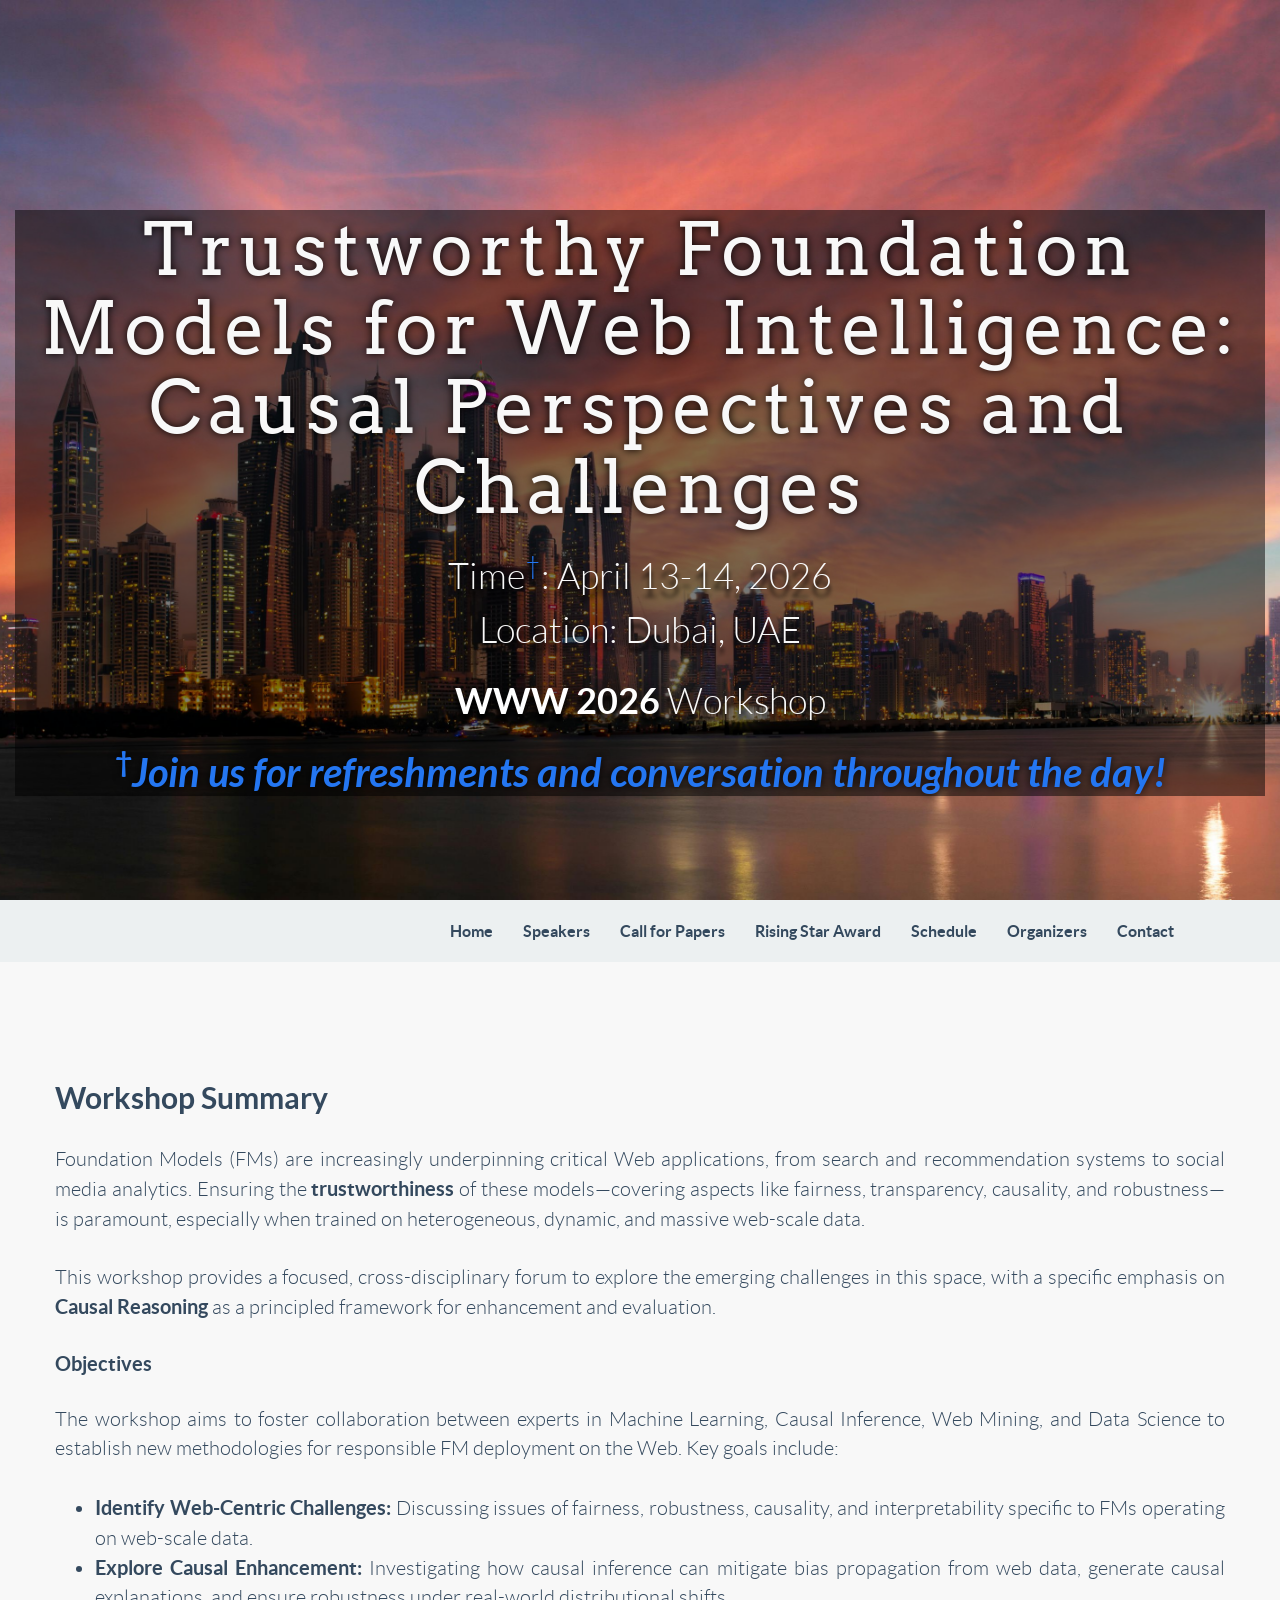
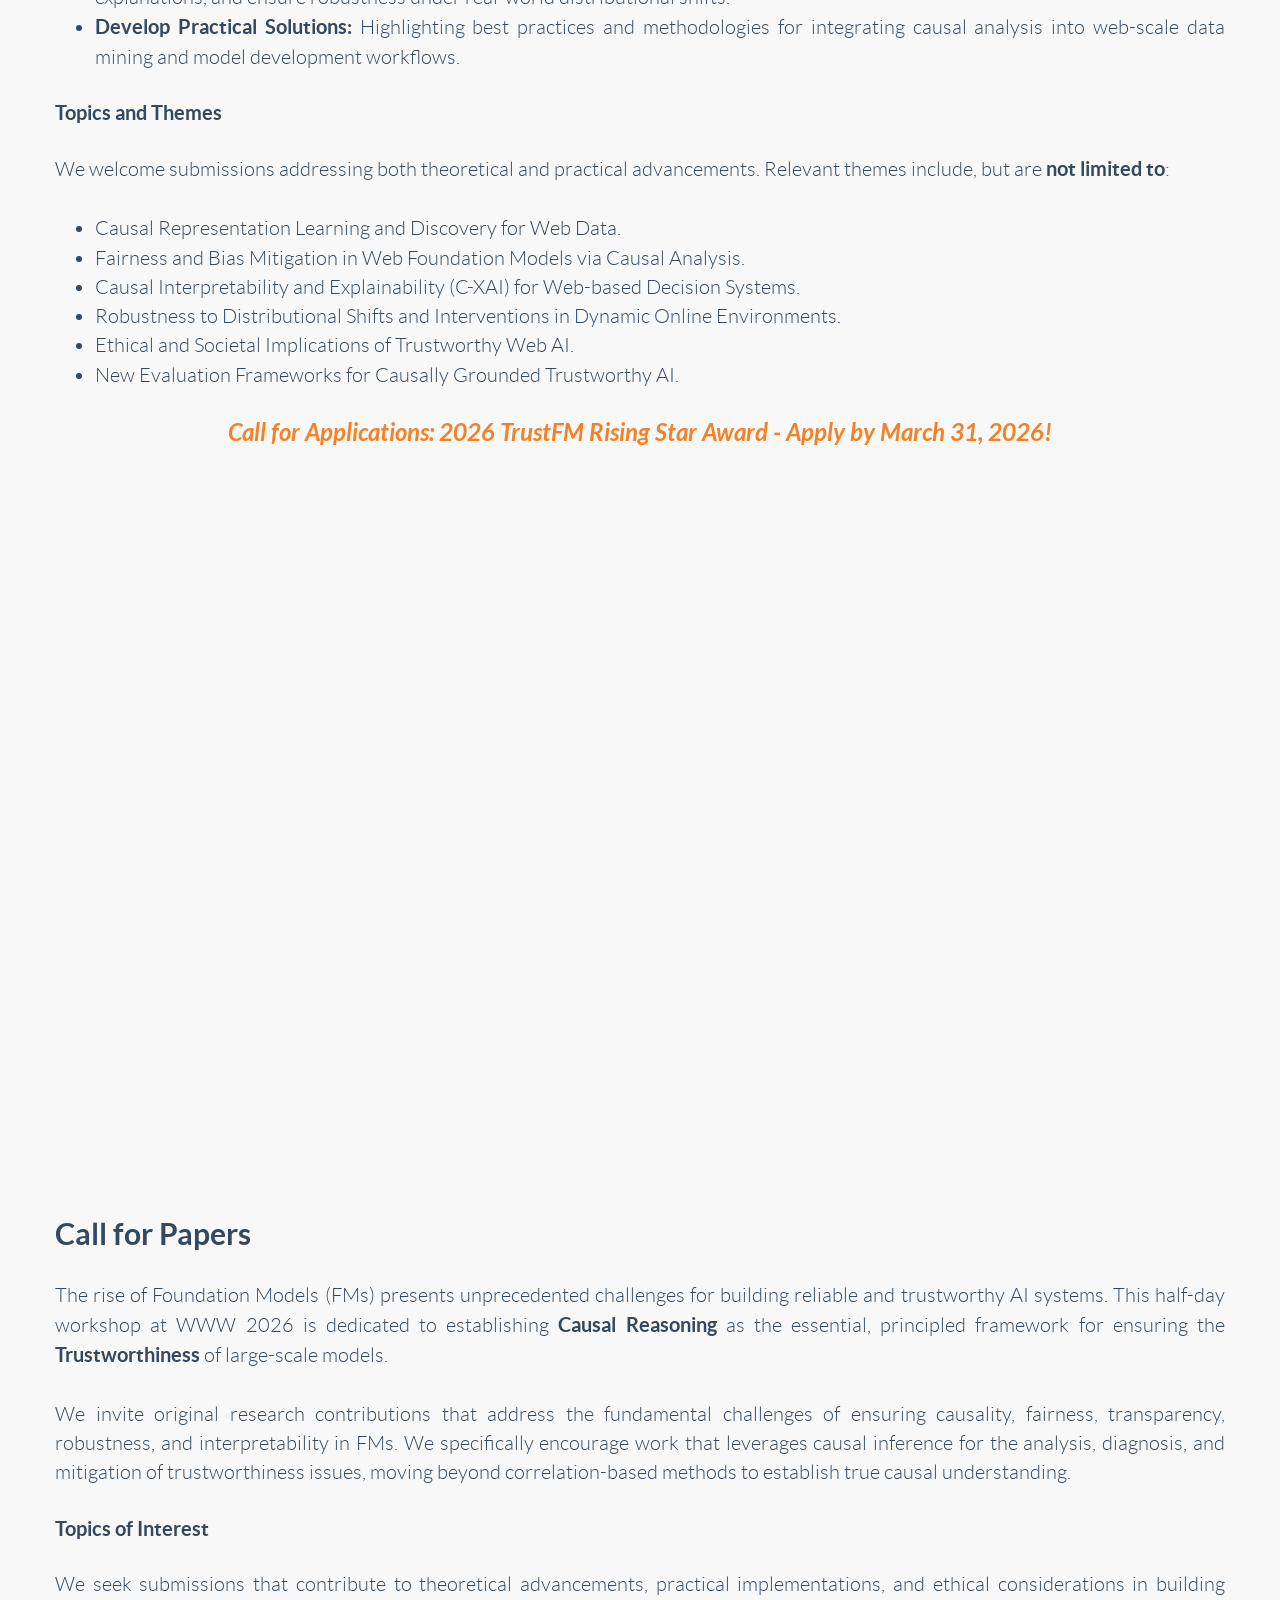
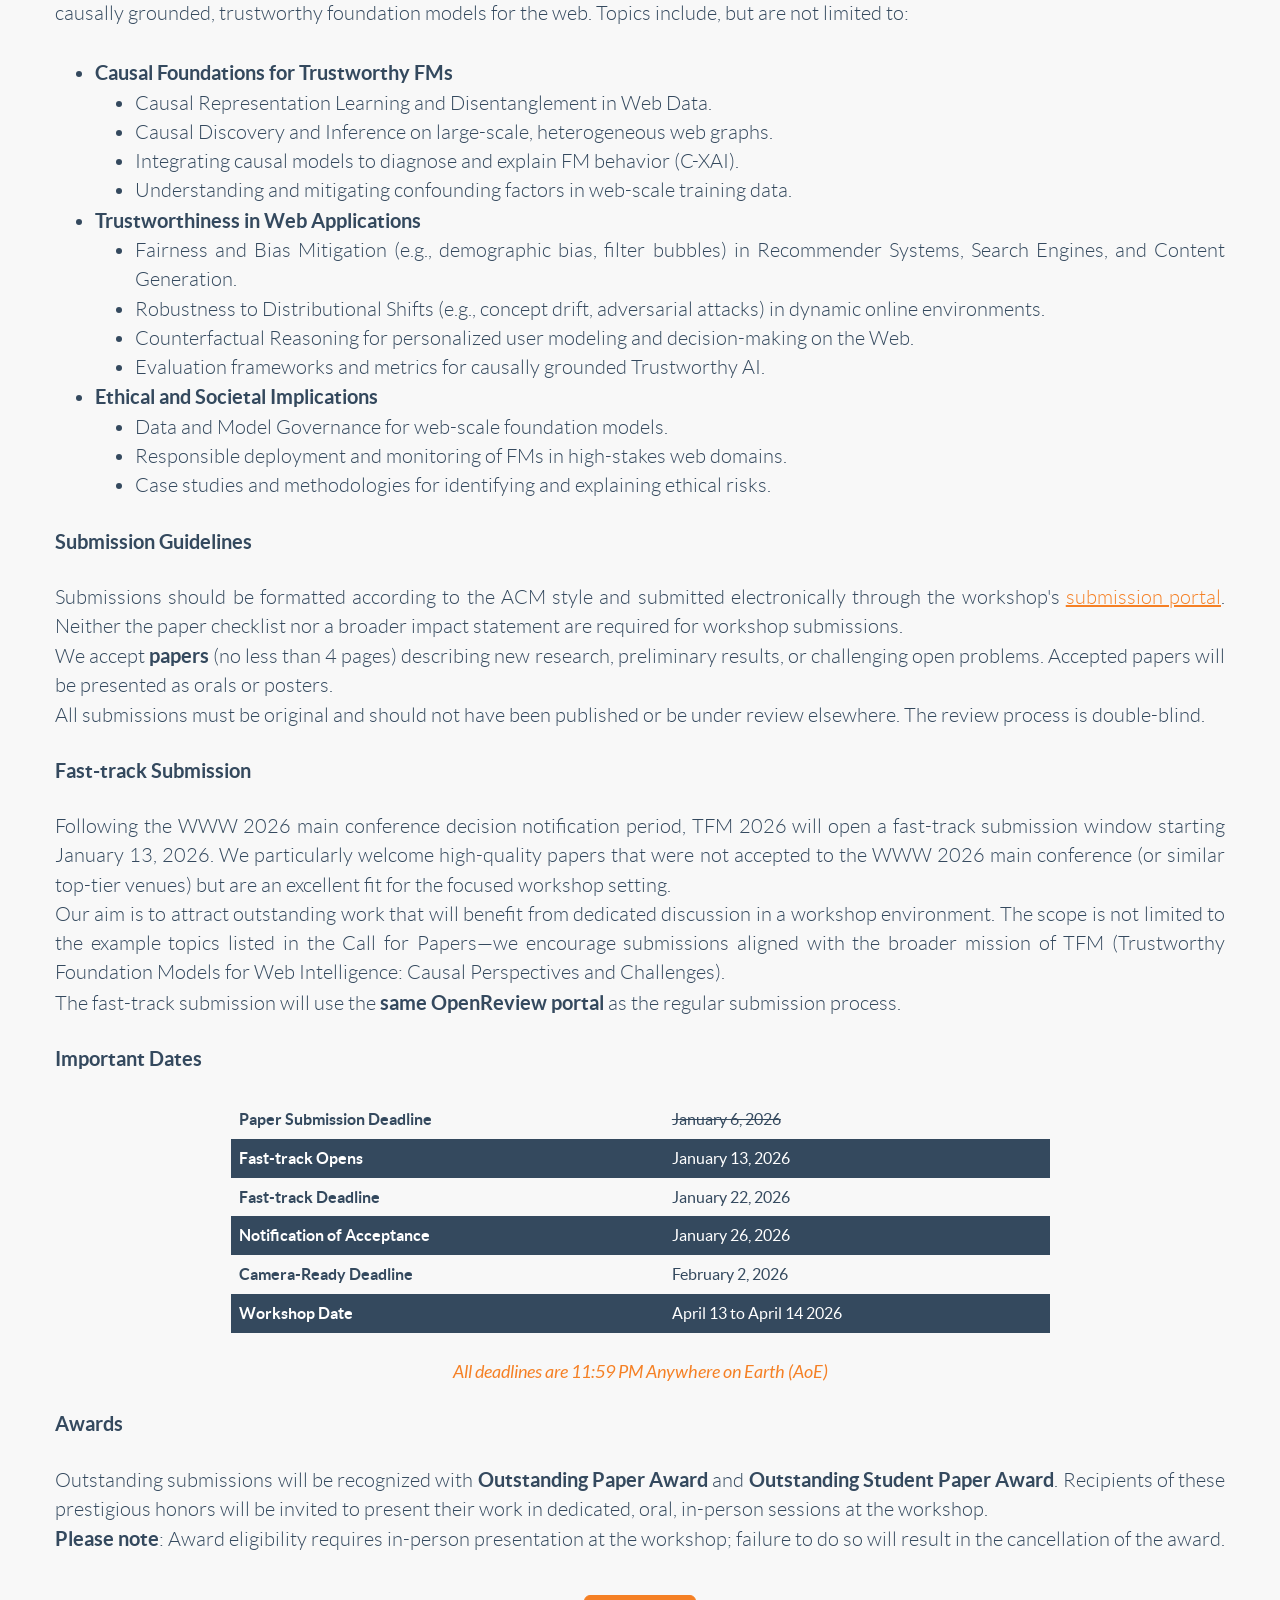
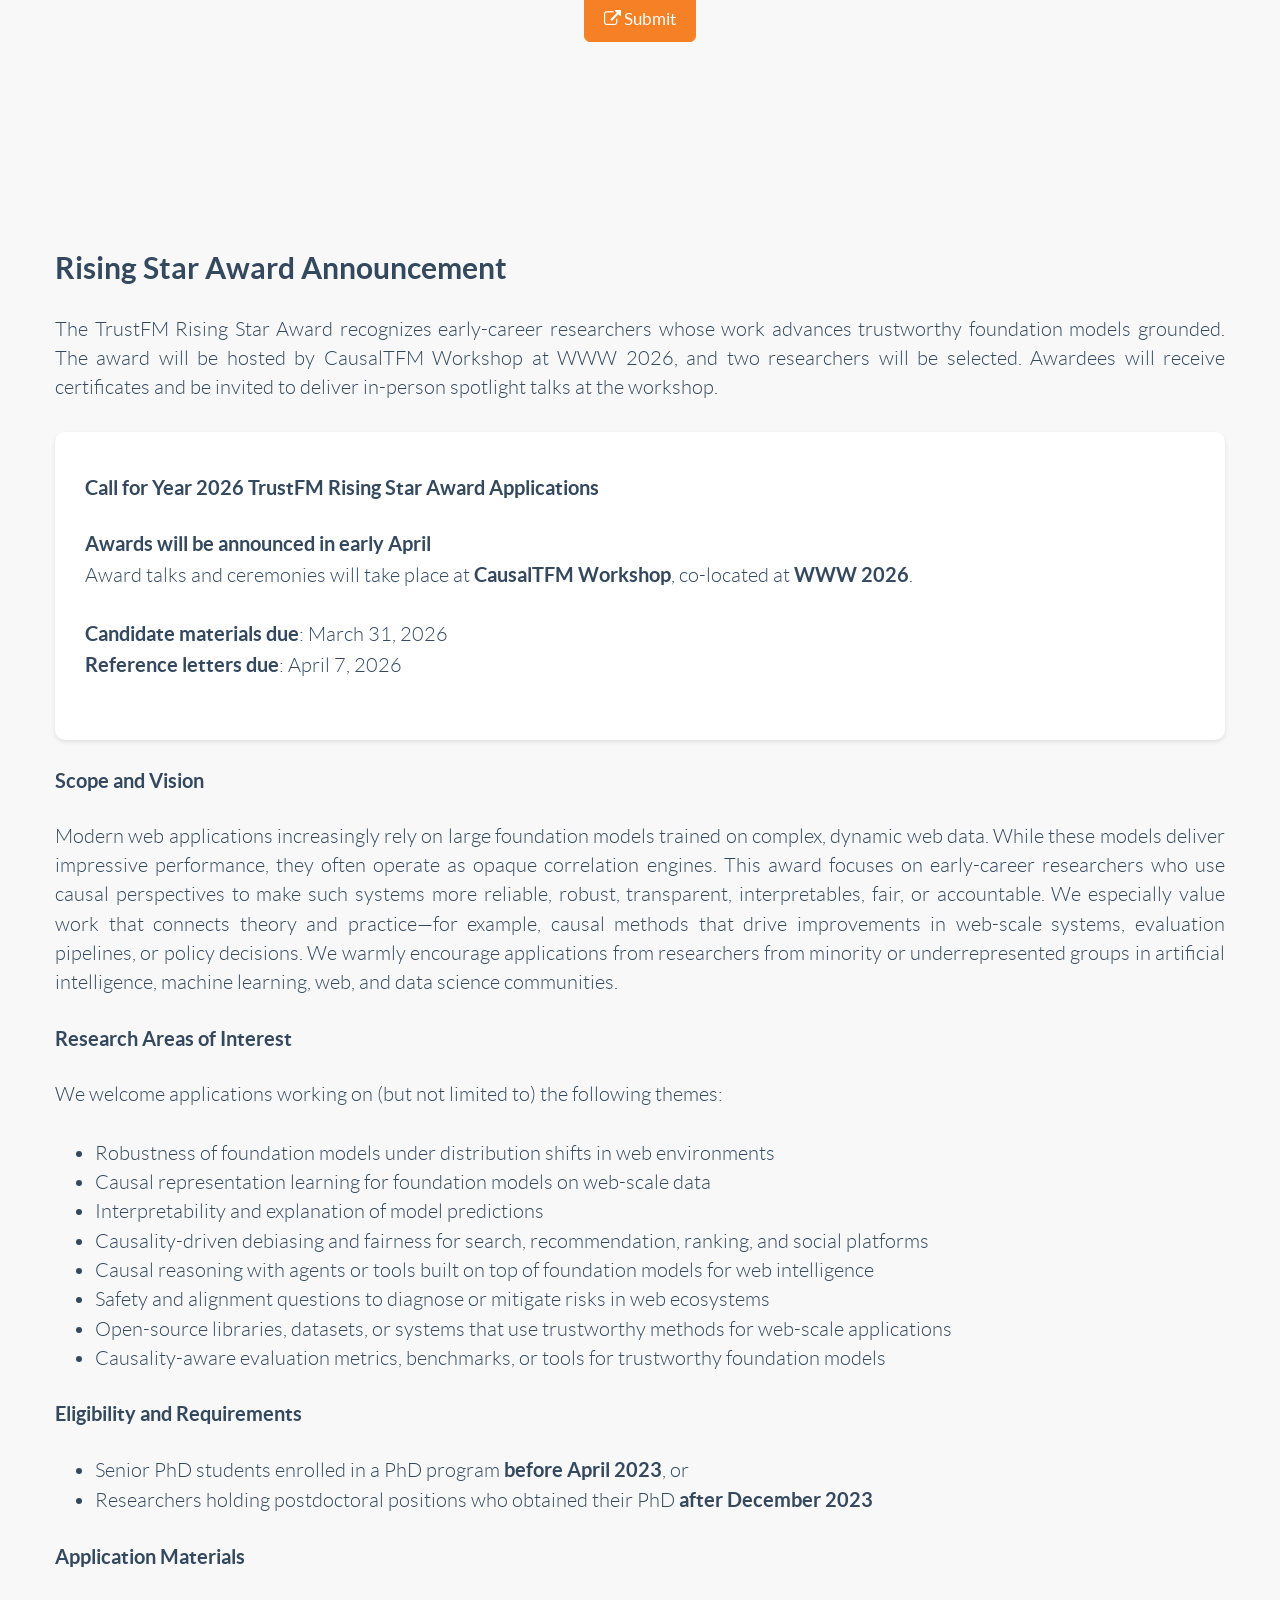
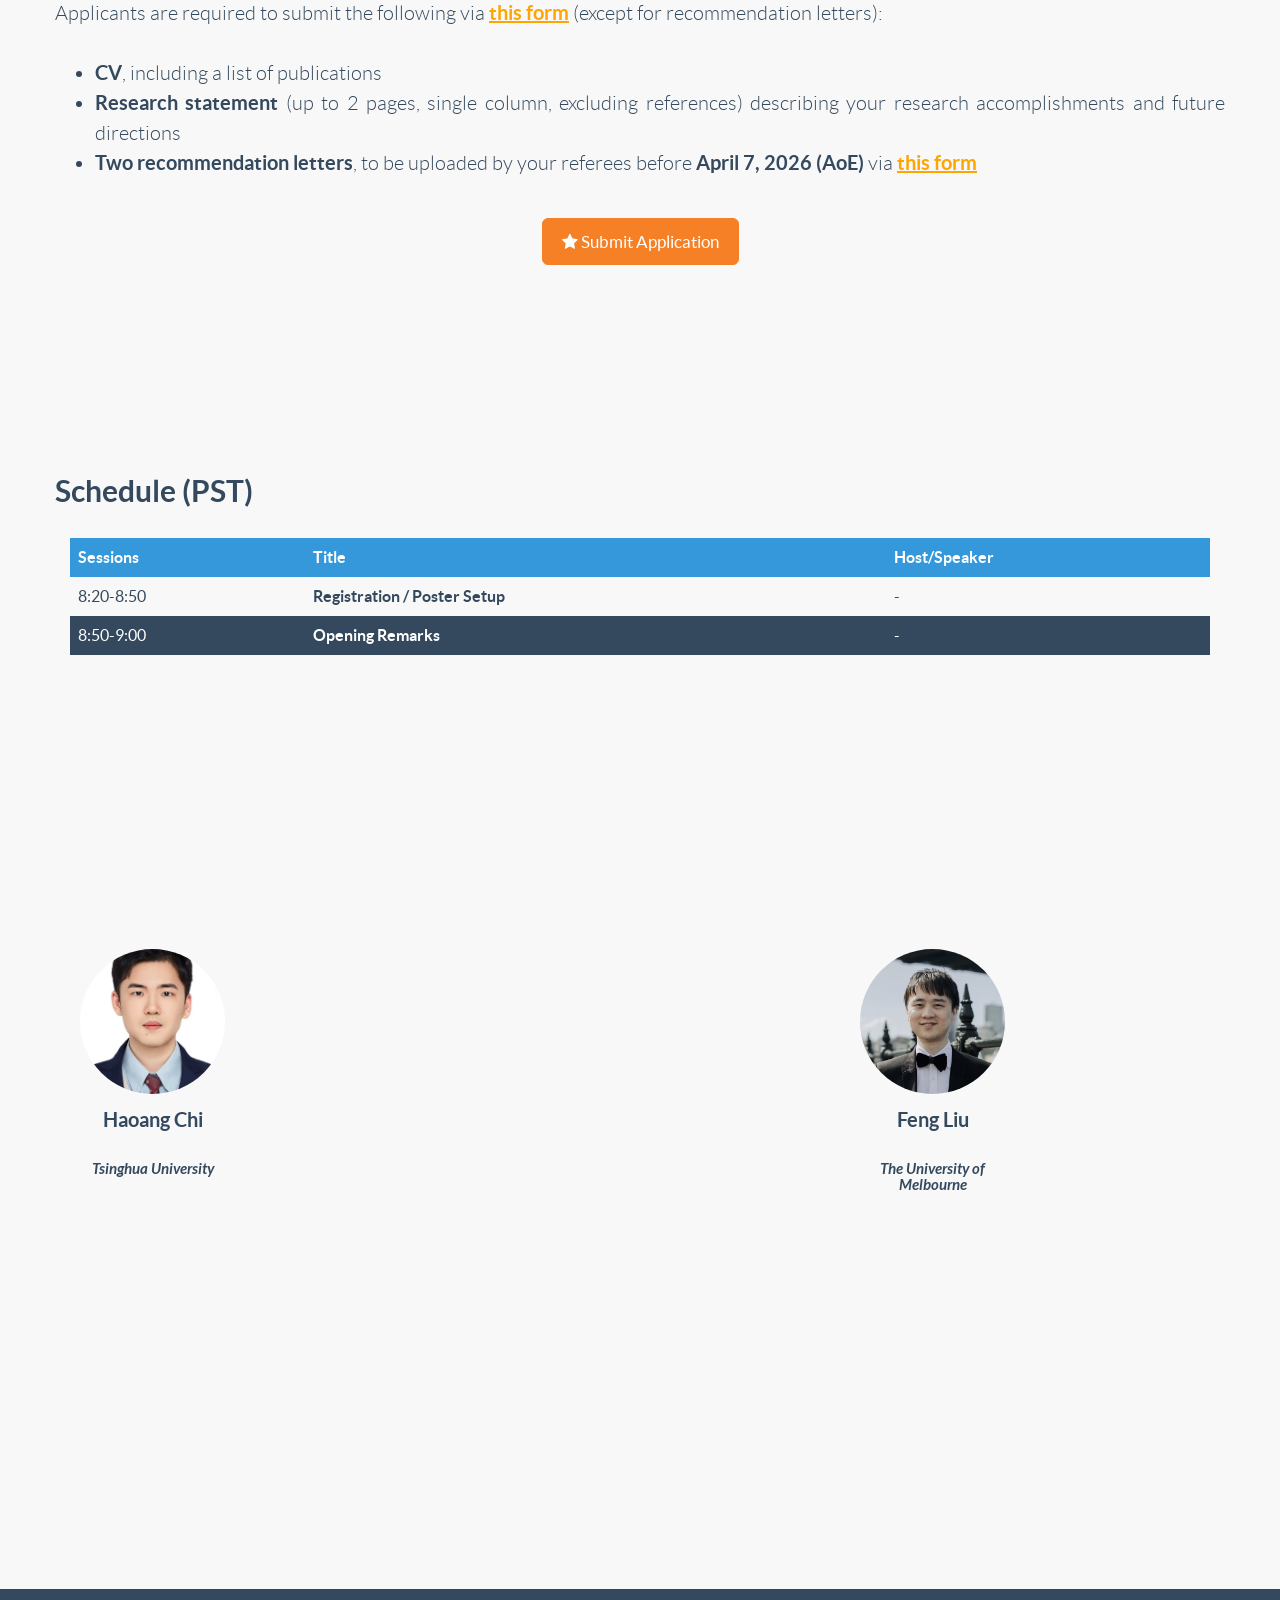
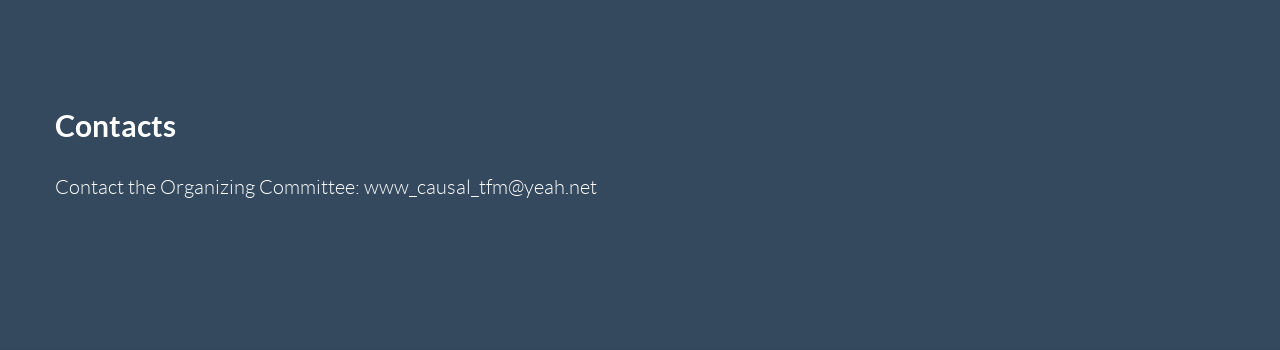
==== commit a348d89c: "Update date" ====
--- a/index.html
+++ b/index.html
@@ -259,7 +259,7 @@
                 </tr>
                 <tr class="success">
                     <td><strong>Fast-track Opens</strong></td>
-                    <td><del>January 13, 2026</del></td>
+                    <td>January 13, 2026</td>
                 </tr>
                 <tr>
                     <td><strong>Fast-track Deadline</strong></td>
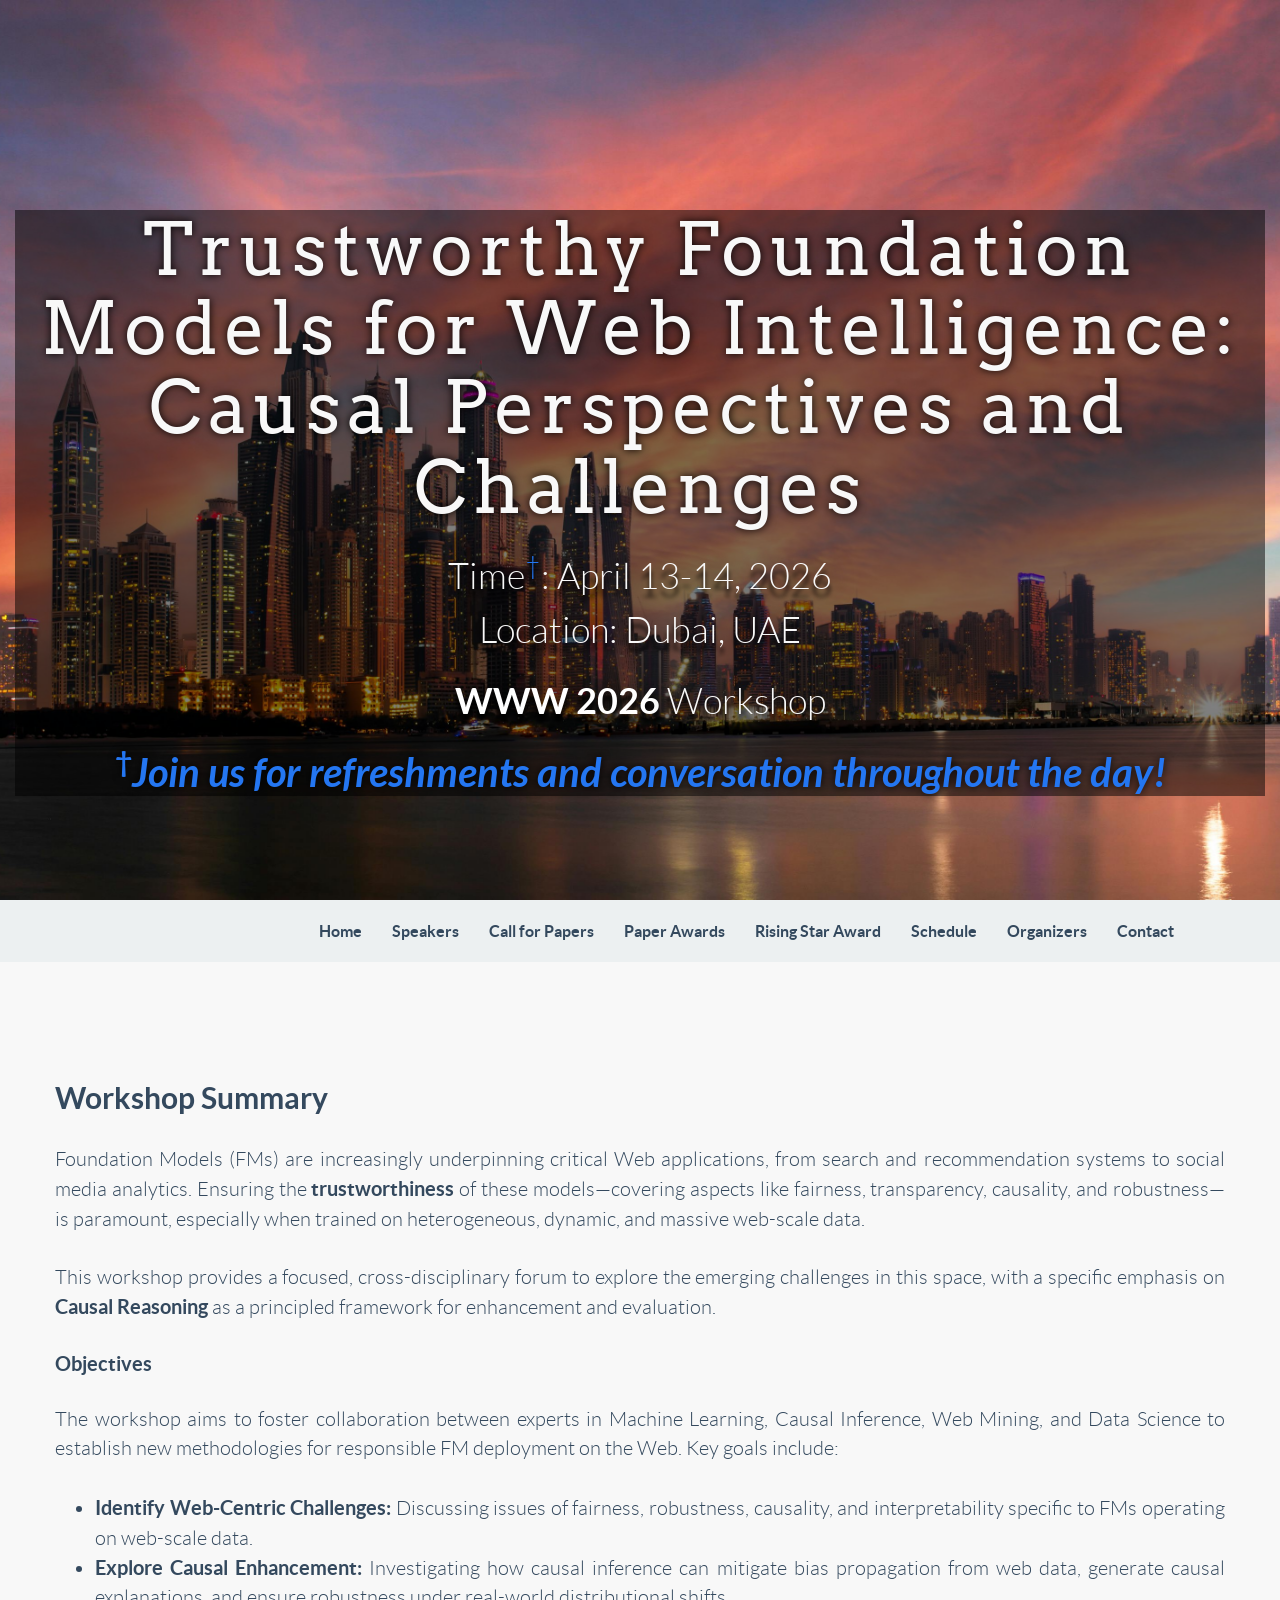
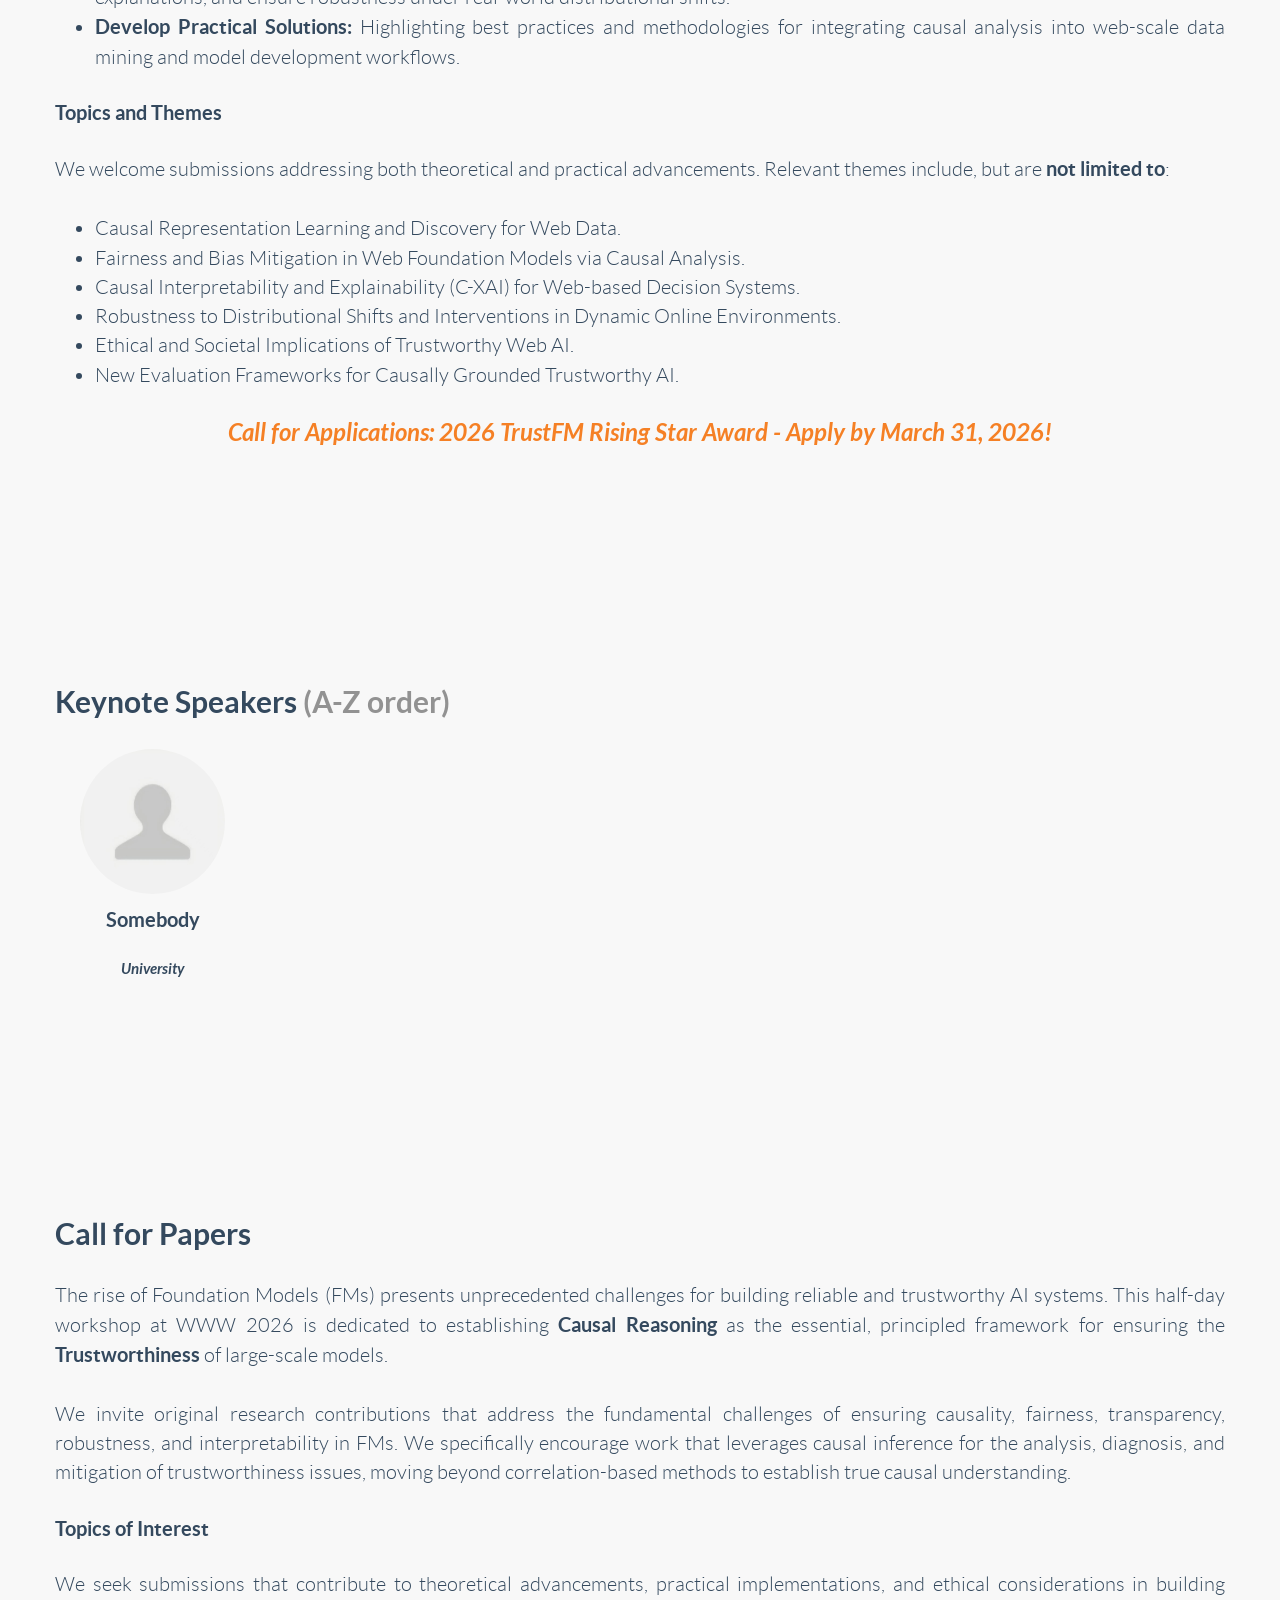
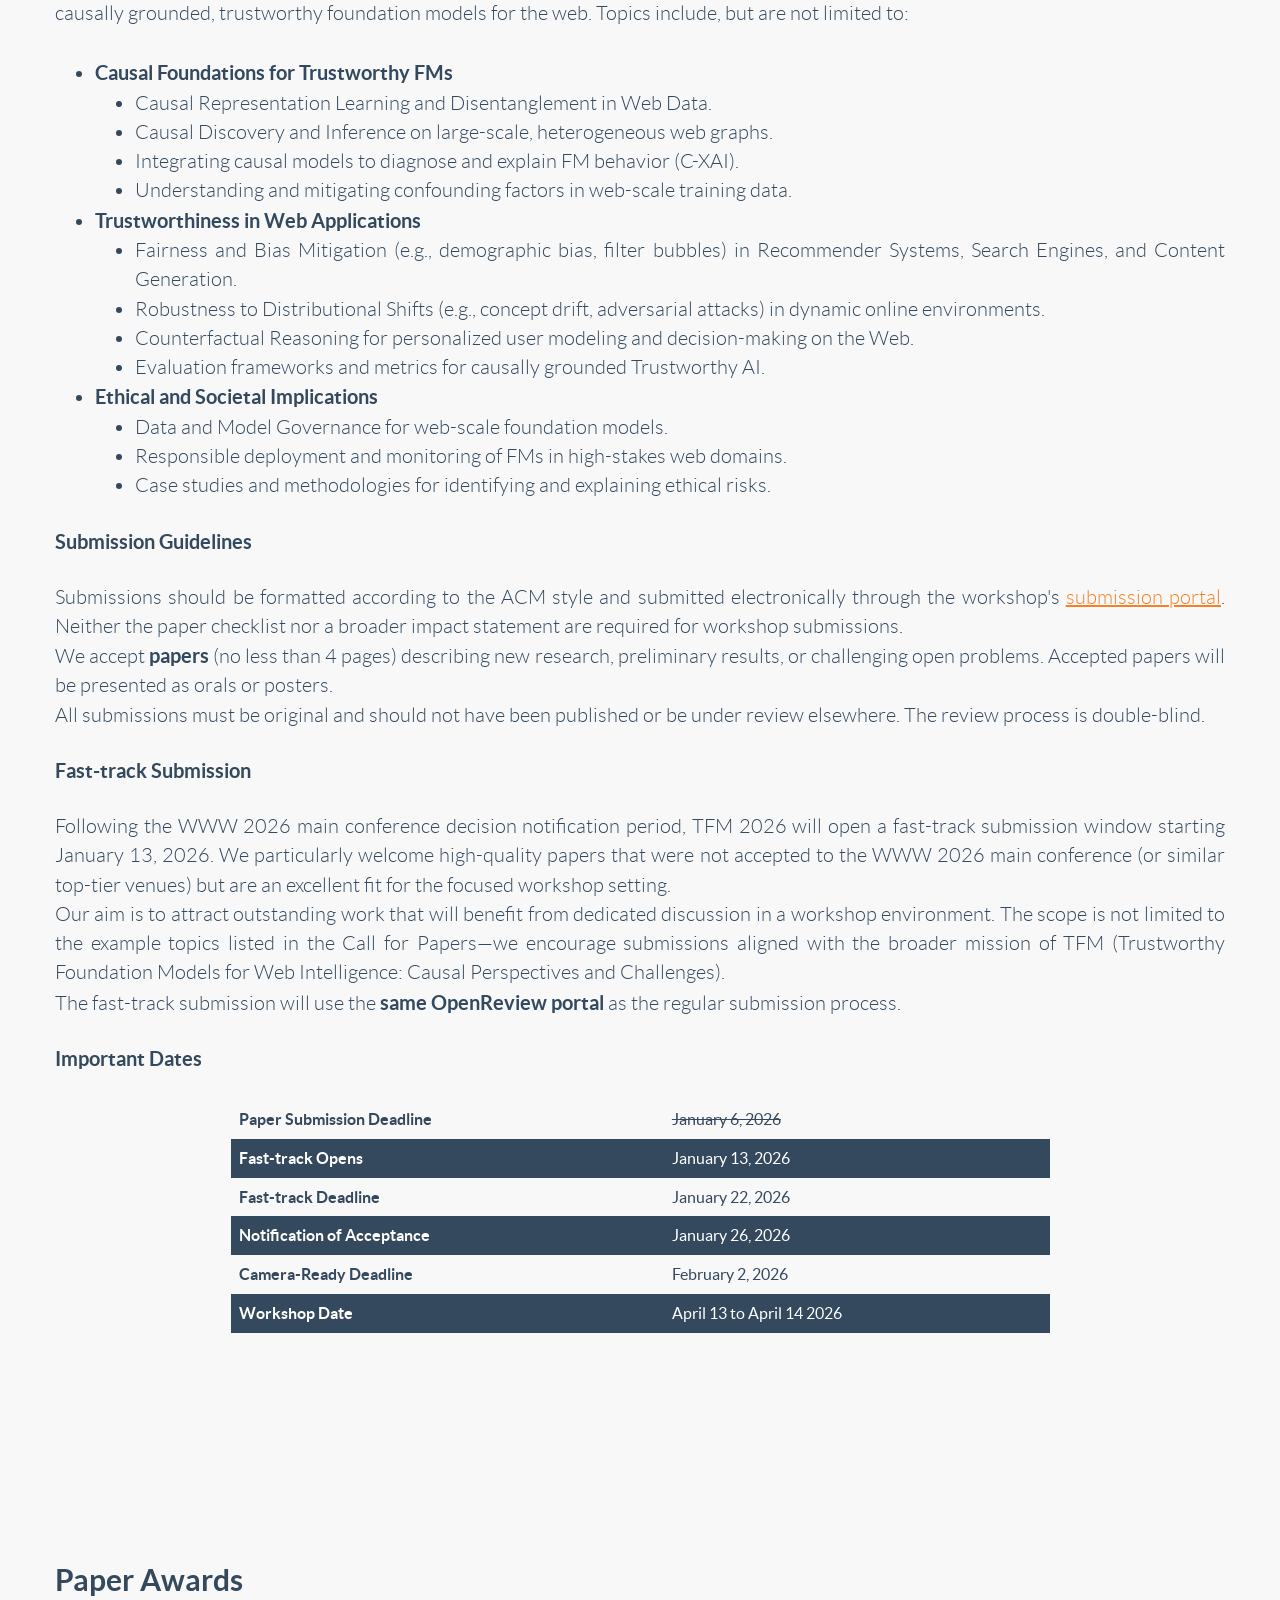
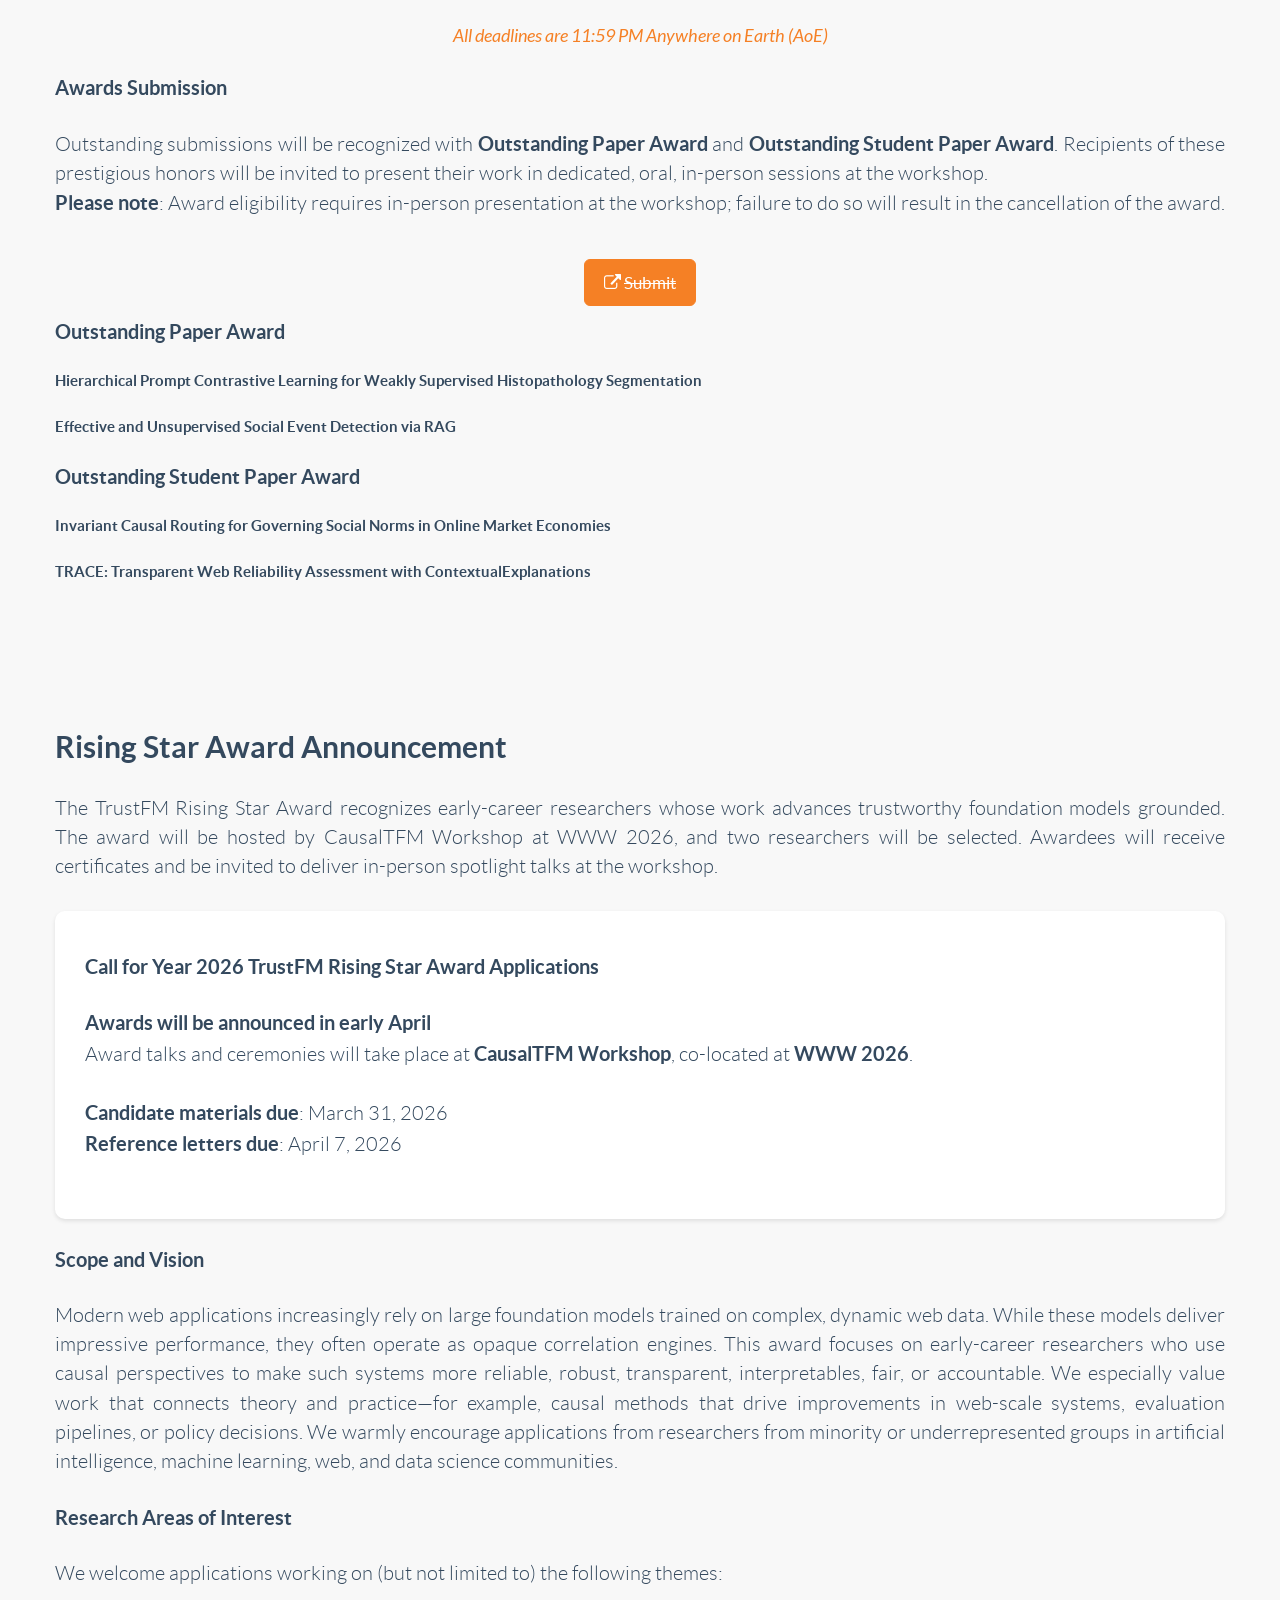
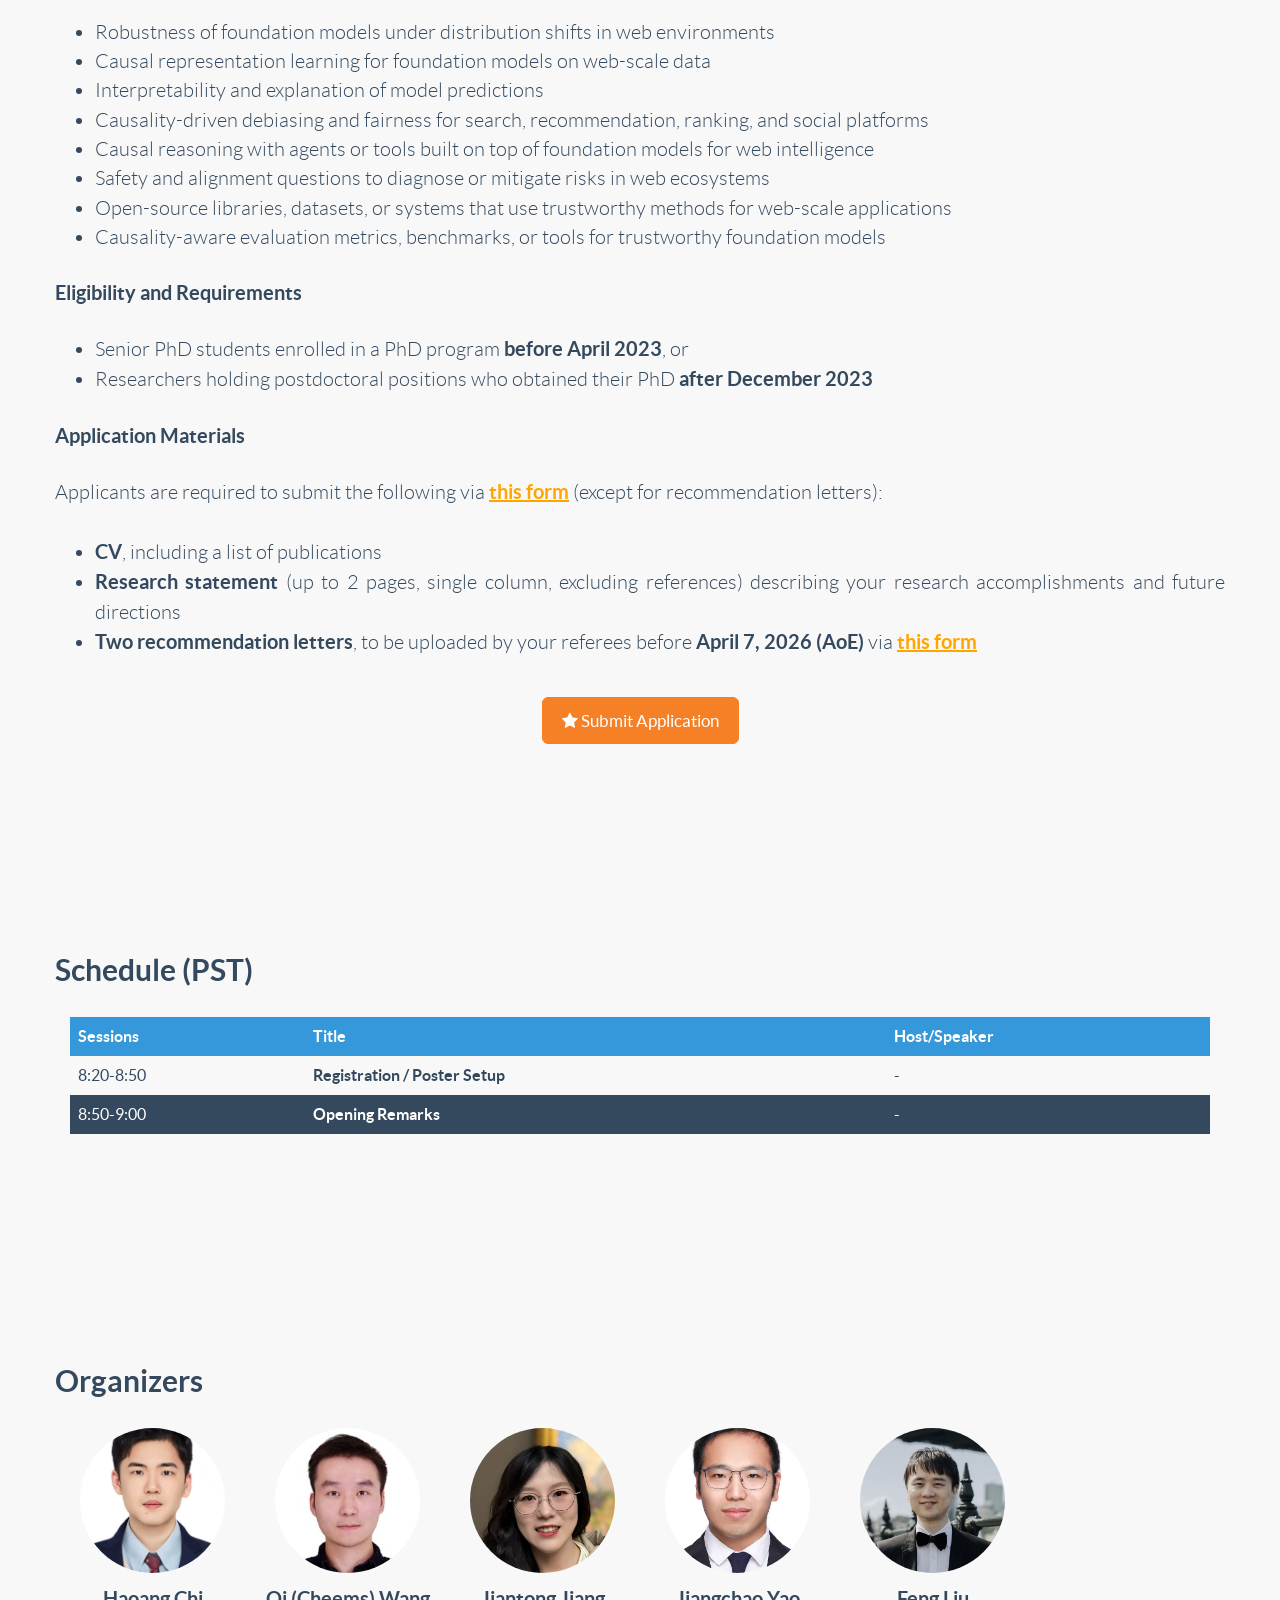
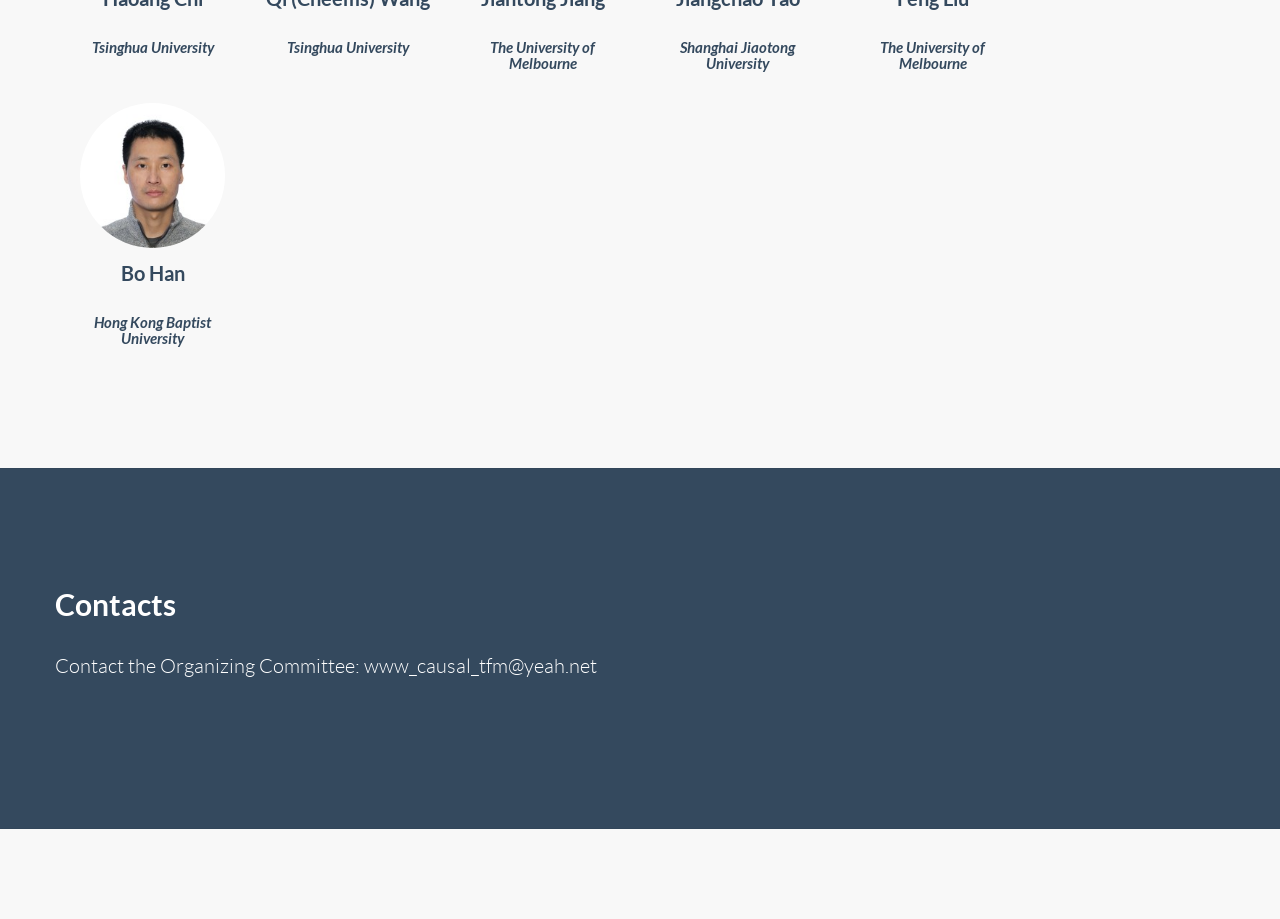
==== commit bbe74d2a: "Add Awards" ====
--- a/index.html
+++ b/index.html
@@ -82,6 +82,7 @@
                 <li class="menuItem"><a href="#scope">Home</a></li>
                 <li class="menuItem"><a href="#speakers">Speakers</a></li>
                 <li class="menuItem"><a href="#call">Call for Papers</a></li>
+                <li class="menuItem"><a href="#awards">Paper Awards</a></li>
                 <li class="menuItem"><a href="#rising-star">Rising Star Award</a></li>
                 <li class="menuItem"><a href="#schedule">Schedule</a></li>
                 <li class="menuItem"><a href="#organizers">Organizers</a></li>
@@ -278,9 +279,21 @@
                     <td>April 13 to April 14 2026</td>
                 </tr>
             </table>
+            
+        </div>
+    </div>
+</div>
+
+<!-- Paper Award -->
+<div id="awards" class="content-section-a">
+
+    <div class="container">
+        <div class="row wow fadeInRightBig" data-animation-delay="200">
+            <h3 class="section-heading">Paper Awards</h3>
+
             <h4 style="color: #f58025; font-weight: normal; font-style: italic; text-align: center; font-size: 18px; margin: 30px 0;">All deadlines are 11:59 PM Anywhere on Earth (AoE)</h4>
 
-            <h4 class="section-heading">Awards</h4>
+            <h4 class="section-heading">Awards Submission</h4>
             <p class="lead" style="text-align:justify">
                 Outstanding submissions will be recognized with <strong>Outstanding Paper Award</strong> and <strong>Outstanding Student Paper Award</strong>. Recipients of these prestigious honors will be invited to present their work in dedicated, oral, in-person sessions at the workshop.
                 <br><strong>Please note</strong>: Award eligibility requires in-person presentation at the workshop; failure to do so will result in the cancellation of the award.
@@ -288,17 +301,28 @@
             
             <div style="text-align:center; margin-top:40px">
                 <a href="https://openreview.net/group?id=ACM.org/TheWebConf/2026/Workshop/CausalTFM" class="btn btn-primary btn-lg" style="background-color:#f58025; border-color:#f58025">
-                    <i class="fa fa-external-link"></i> Submit
+                    <i class="fa fa-external-link"></i> <del>Submit</del>
                 </a>
             </div>
-        
 <!--            <div style="text-align:center; margin-top:20px">-->
 <!--                <p class="lead">-->
 <!--                    For questions about submissions, please contact: <a href="mailto:tianlong@cs.unc.edu">tianlong@cs.unc.edu</a> or <a href="mailto:angliece@umd.edu">angliece@umd.edu</a>-->
 <!--                </p>-->
 <!--            </div>-->
 
-        </div>
+            <h4 class="section-heading">Outstanding Paper Award</h4>
+            <h5 class="section-heading">Hierarchical Prompt Contrastive Learning for Weakly Supervised Histopathology Segmentation</h5>
+            
+            <h5 class="section-heading">Effective and Unsupervised Social Event Detection via RAG</h5>
+            
+
+            <h4 class="section-heading">Outstanding Student Paper Award</h4>
+
+            <h5 class="section-heading">Invariant Causal Routing for Governing Social Norms in Online Market Economies</h5>
+
+            <h5 class="section-heading">TRACE: Transparent Web Reliability Assessment with ContextualExplanations</h5>
+
+
     </div>
 </div>
 
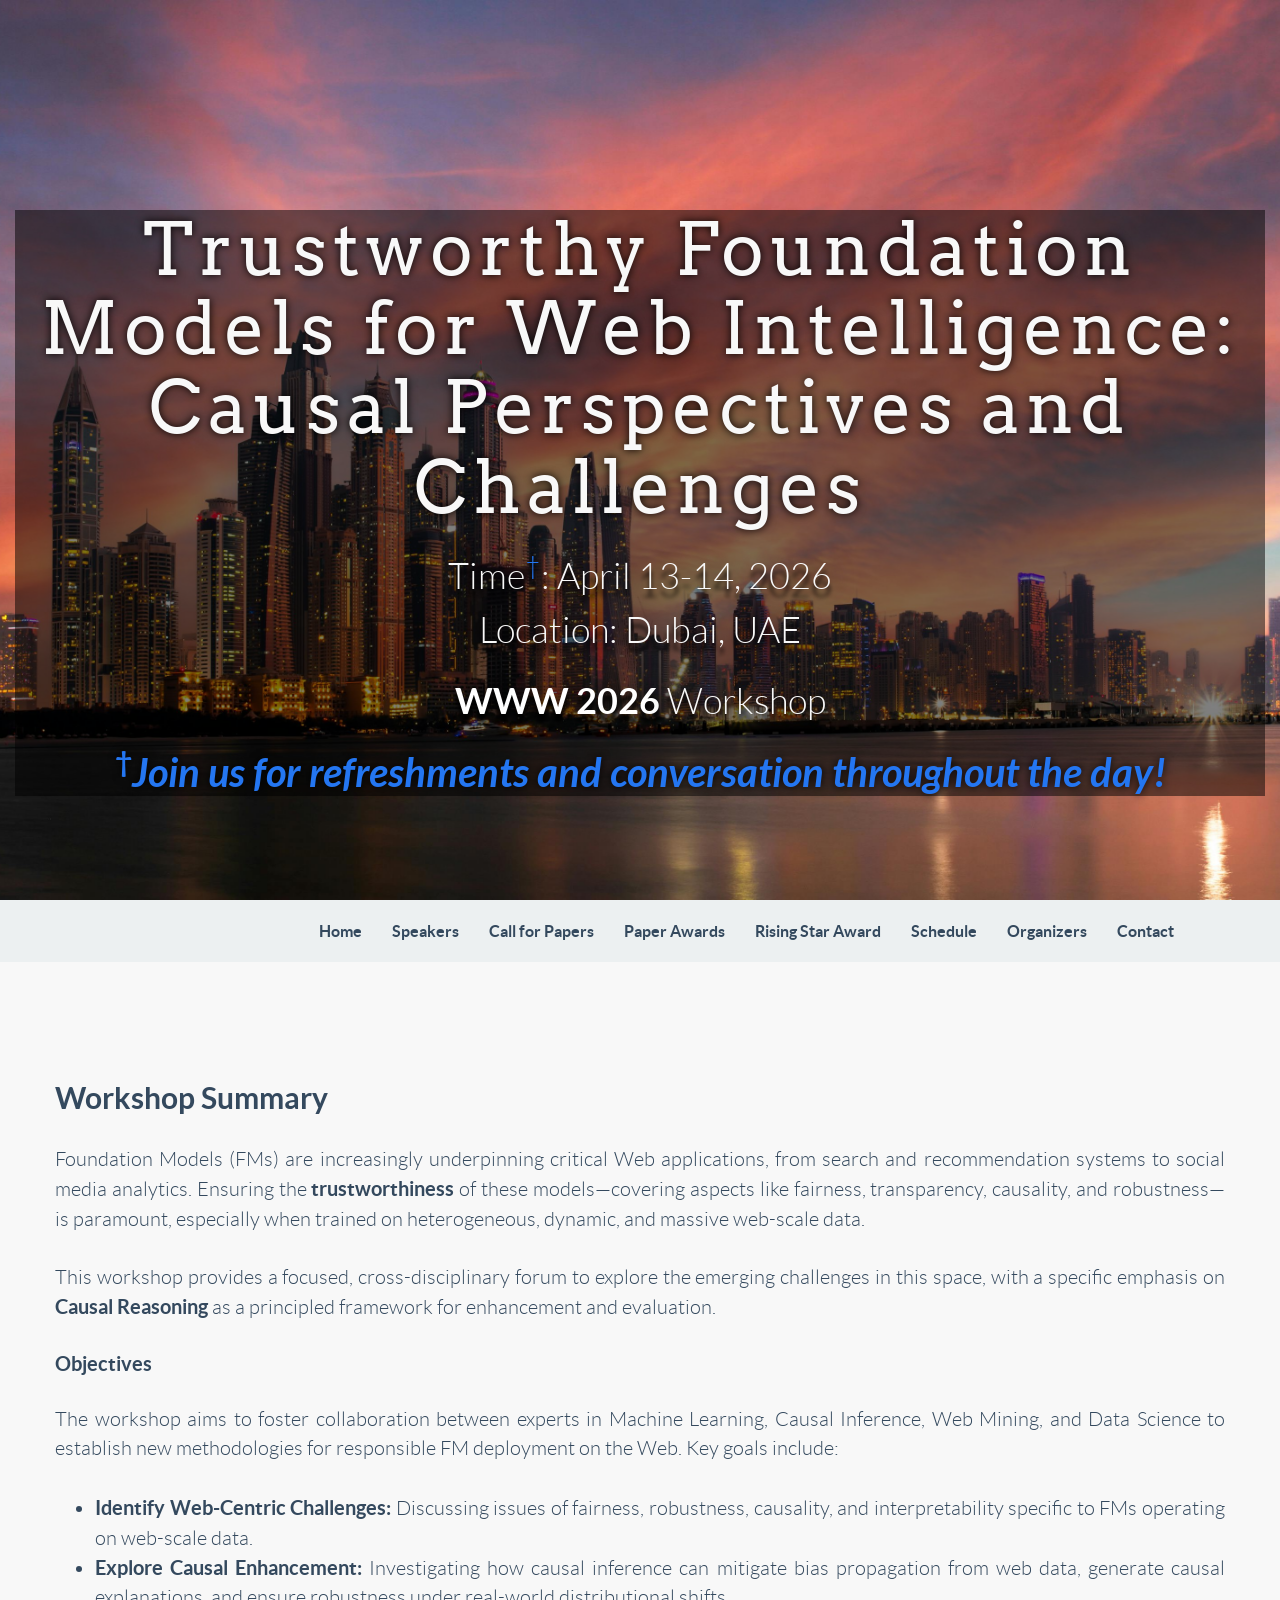
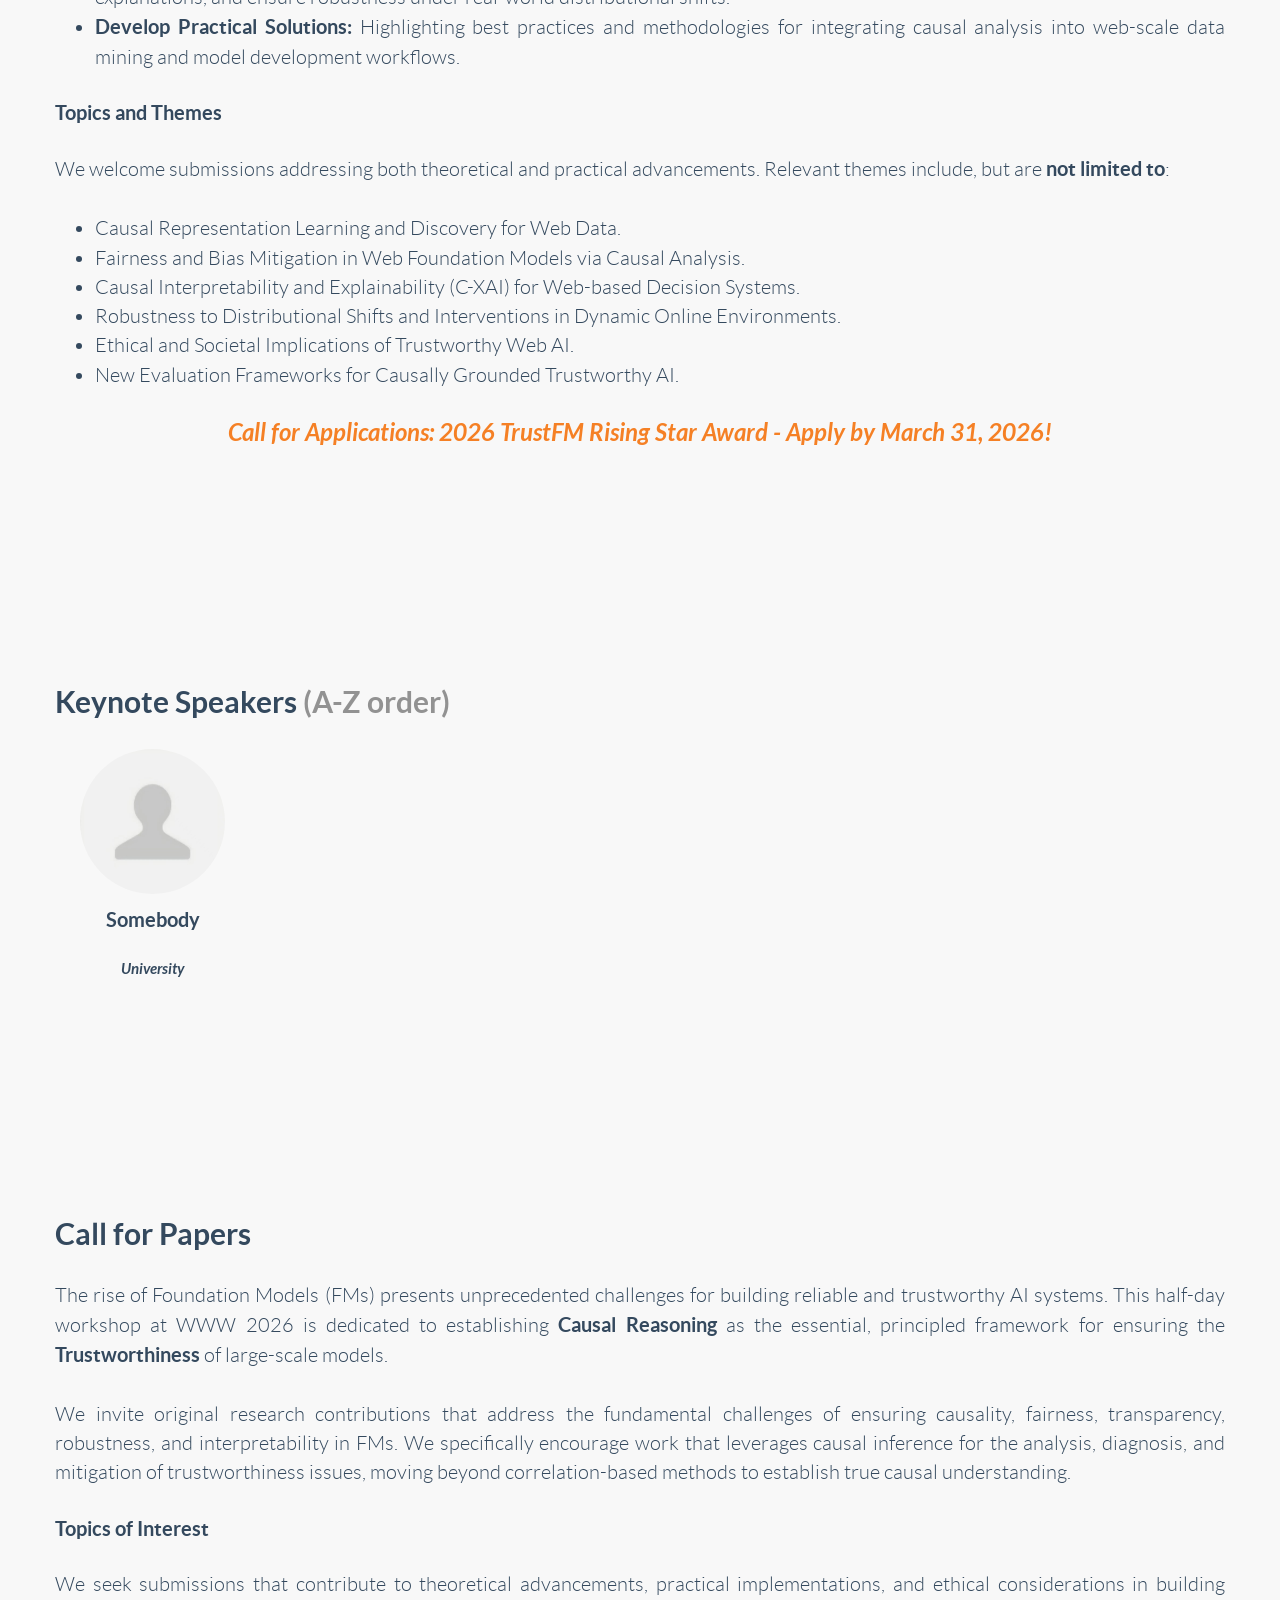
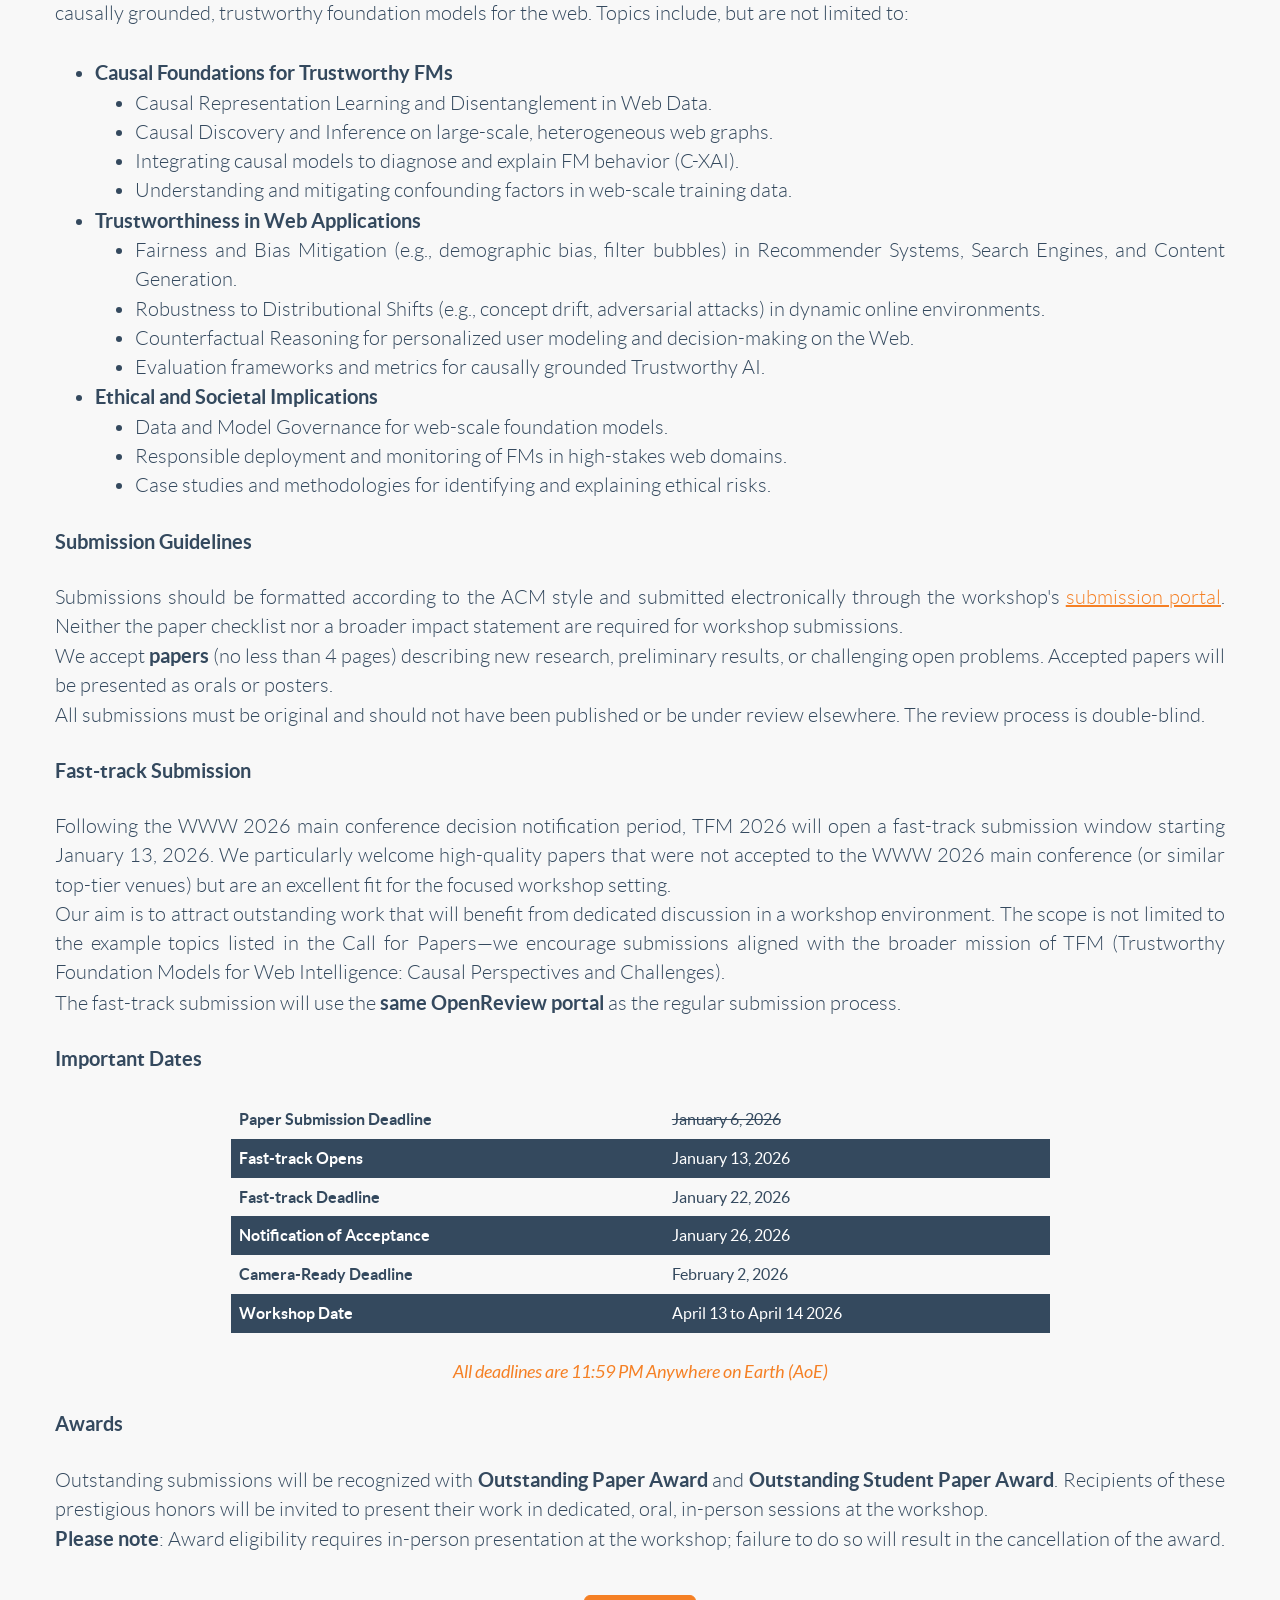
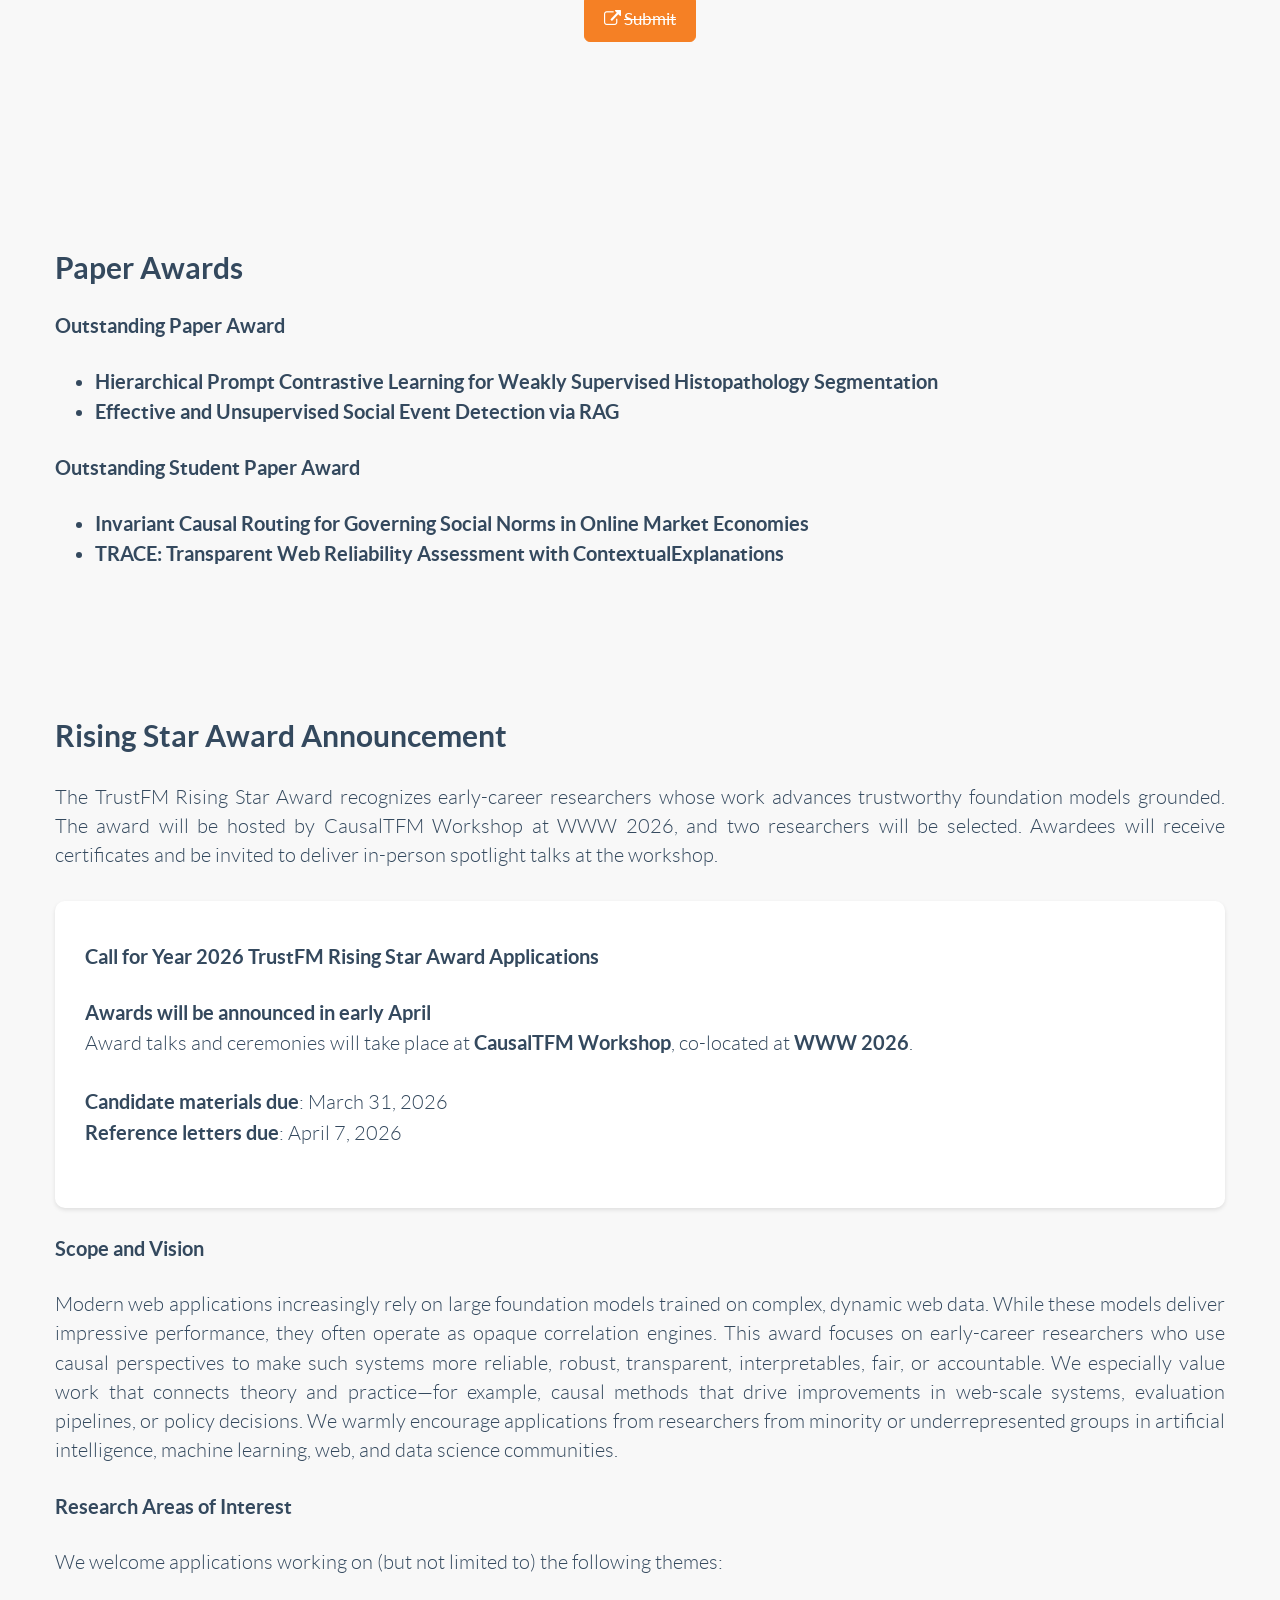
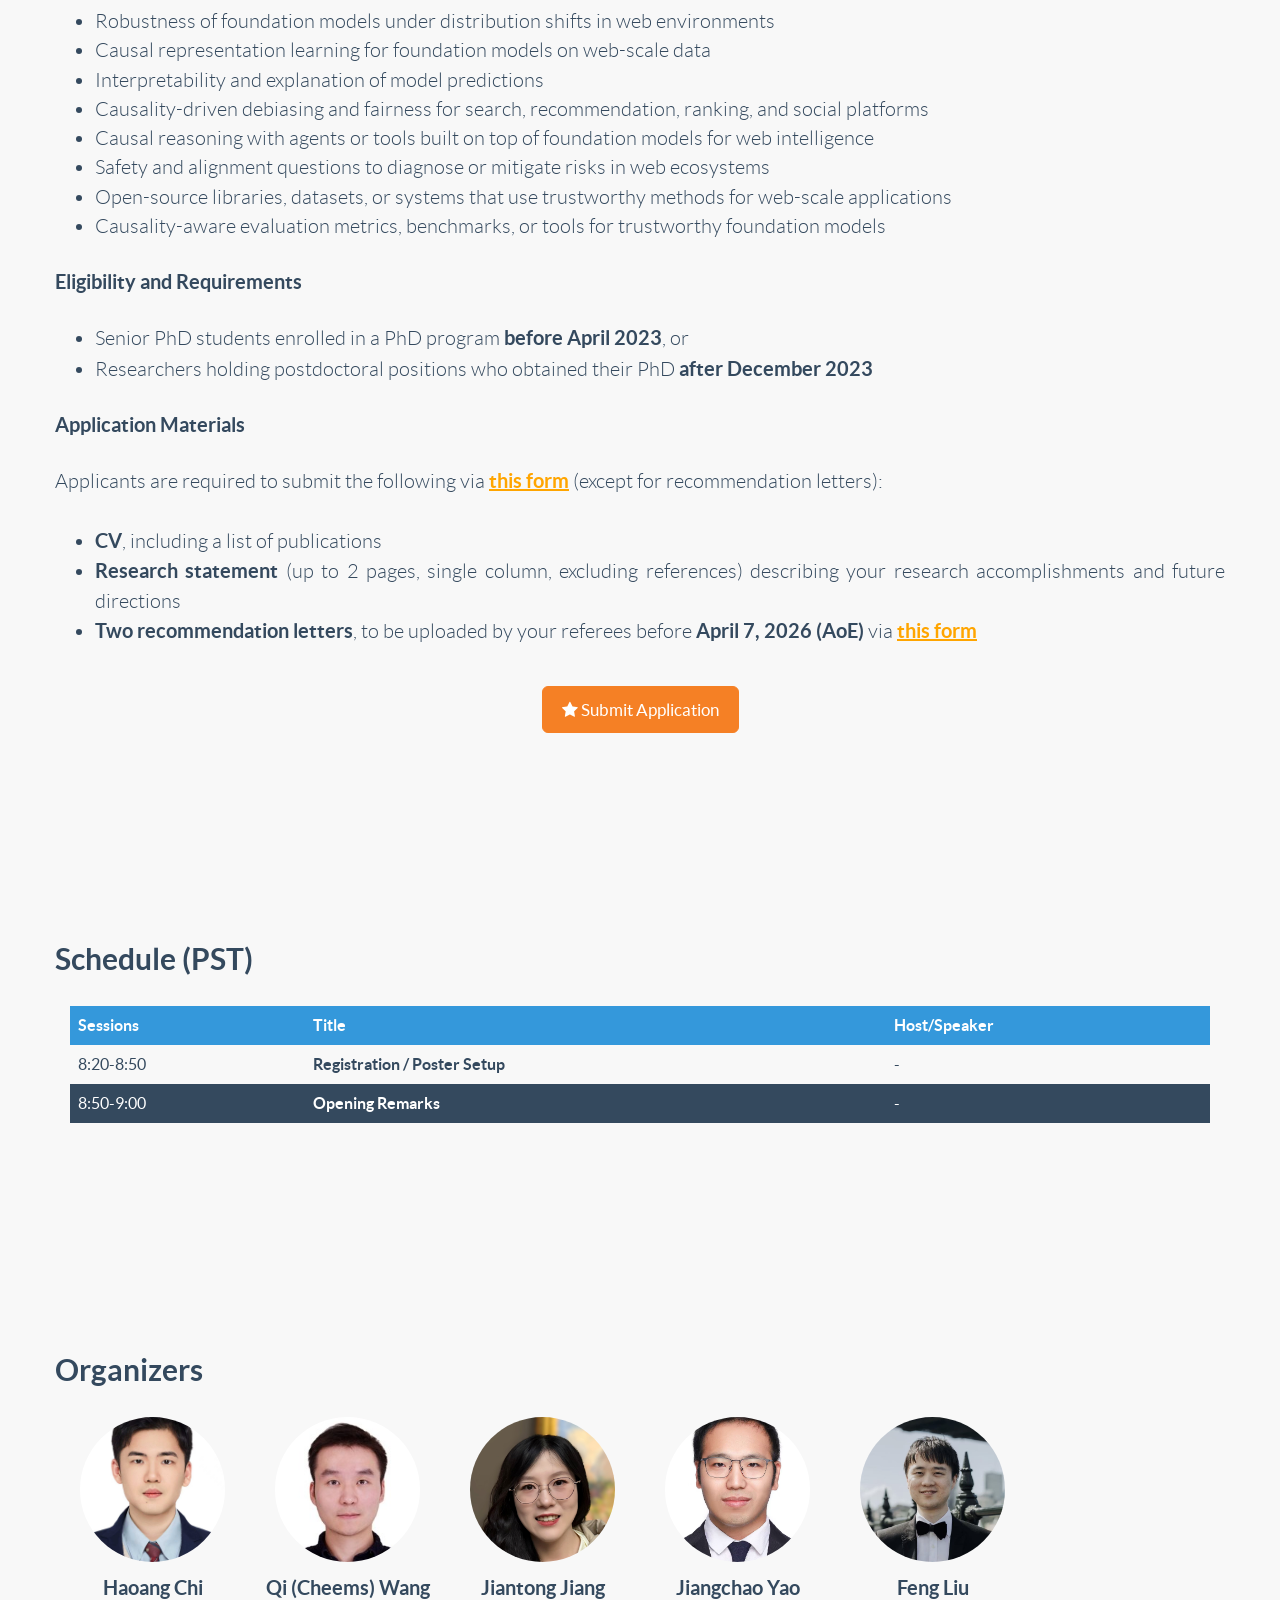
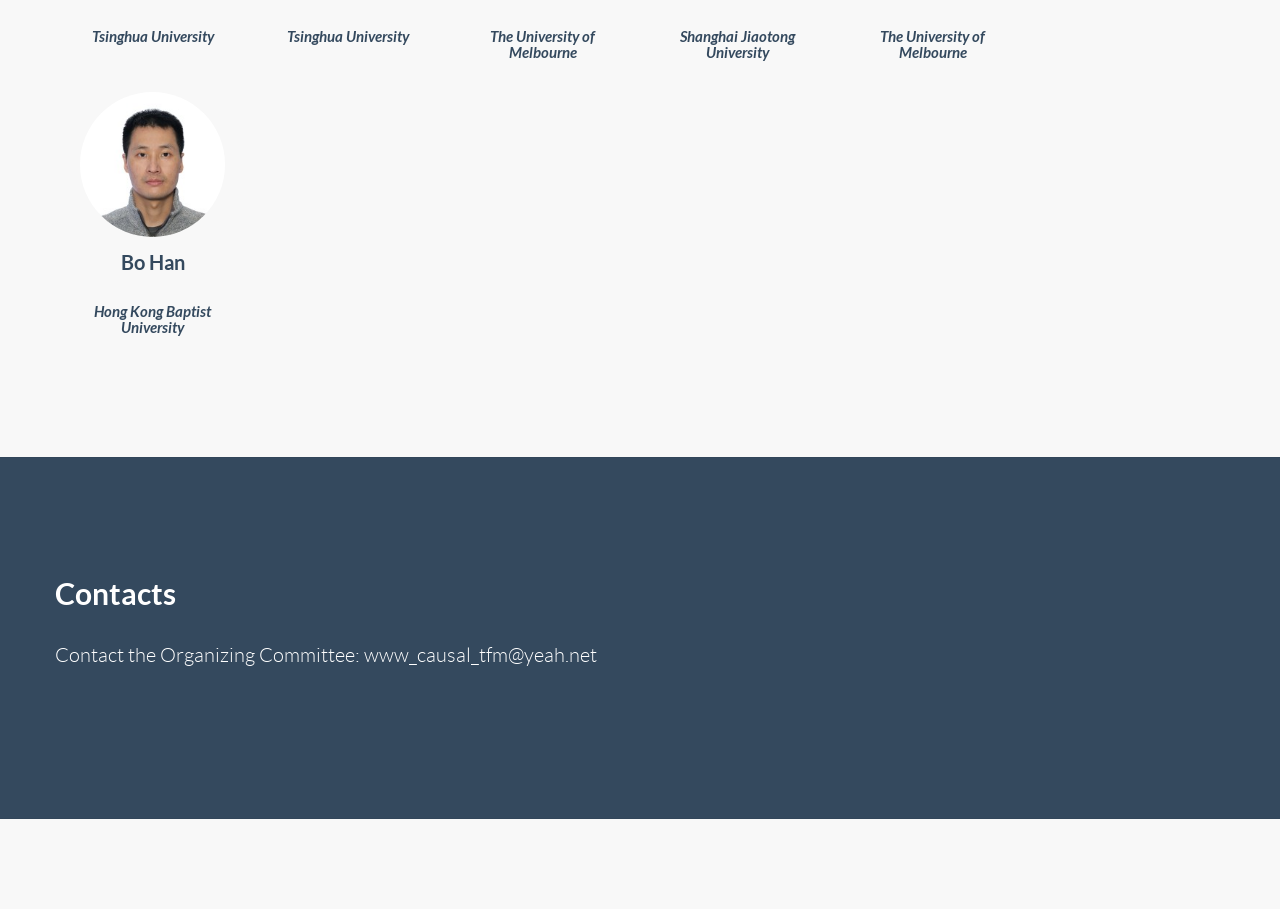
==== commit ca792559: "Update Awards" ====
--- a/index.html
+++ b/index.html
@@ -279,21 +279,9 @@
                     <td>April 13 to April 14 2026</td>
                 </tr>
             </table>
-            
-        </div>
-    </div>
-</div>
-
-<!-- Paper Award -->
-<div id="awards" class="content-section-a">
-
-    <div class="container">
-        <div class="row wow fadeInRightBig" data-animation-delay="200">
-            <h3 class="section-heading">Paper Awards</h3>
-
             <h4 style="color: #f58025; font-weight: normal; font-style: italic; text-align: center; font-size: 18px; margin: 30px 0;">All deadlines are 11:59 PM Anywhere on Earth (AoE)</h4>
 
-            <h4 class="section-heading">Awards Submission</h4>
+            <h4 class="section-heading">Awards</h4>
             <p class="lead" style="text-align:justify">
                 Outstanding submissions will be recognized with <strong>Outstanding Paper Award</strong> and <strong>Outstanding Student Paper Award</strong>. Recipients of these prestigious honors will be invited to present their work in dedicated, oral, in-person sessions at the workshop.
                 <br><strong>Please note</strong>: Award eligibility requires in-person presentation at the workshop; failure to do so will result in the cancellation of the award.
@@ -310,17 +298,33 @@
 <!--                </p>-->
 <!--            </div>-->
 
+        </div>
+    </div>
+</div>
+
+<!-- Paper Award -->
+<div id="awards" class="content-section-a">
+
+    <div class="container">
+        <div class="row wow fadeInRightBig" data-animation-delay="200">
+            <h3 class="section-heading">Paper Awards</h3>
+            
+
             <h4 class="section-heading">Outstanding Paper Award</h4>
-            <h5 class="section-heading">Hierarchical Prompt Contrastive Learning for Weakly Supervised Histopathology Segmentation</h5>
+            <ul class="lead" style="text-align:justify">
+                <li><strong>Hierarchical Prompt Contrastive Learning for Weakly Supervised Histopathology Segmentation</strong>
+                </li>
+                <li><strong>Effective and Unsupervised Social Event Detection via RAG</strong>
+                </li>
+            </ul>
             
-            <h5 class="section-heading">Effective and Unsupervised Social Event Detection via RAG</h5>
-            
-
             <h4 class="section-heading">Outstanding Student Paper Award</h4>
-
-            <h5 class="section-heading">Invariant Causal Routing for Governing Social Norms in Online Market Economies</h5>
-
-            <h5 class="section-heading">TRACE: Transparent Web Reliability Assessment with ContextualExplanations</h5>
+            <ul class="lead" style="text-align:justify">
+                <li><strong>Invariant Causal Routing for Governing Social Norms in Online Market Economies</strong>
+                </li>
+                <li><strong>TRACE: Transparent Web Reliability Assessment with ContextualExplanations</strong>
+                </li>
+            </ul>
 
 
     </div>
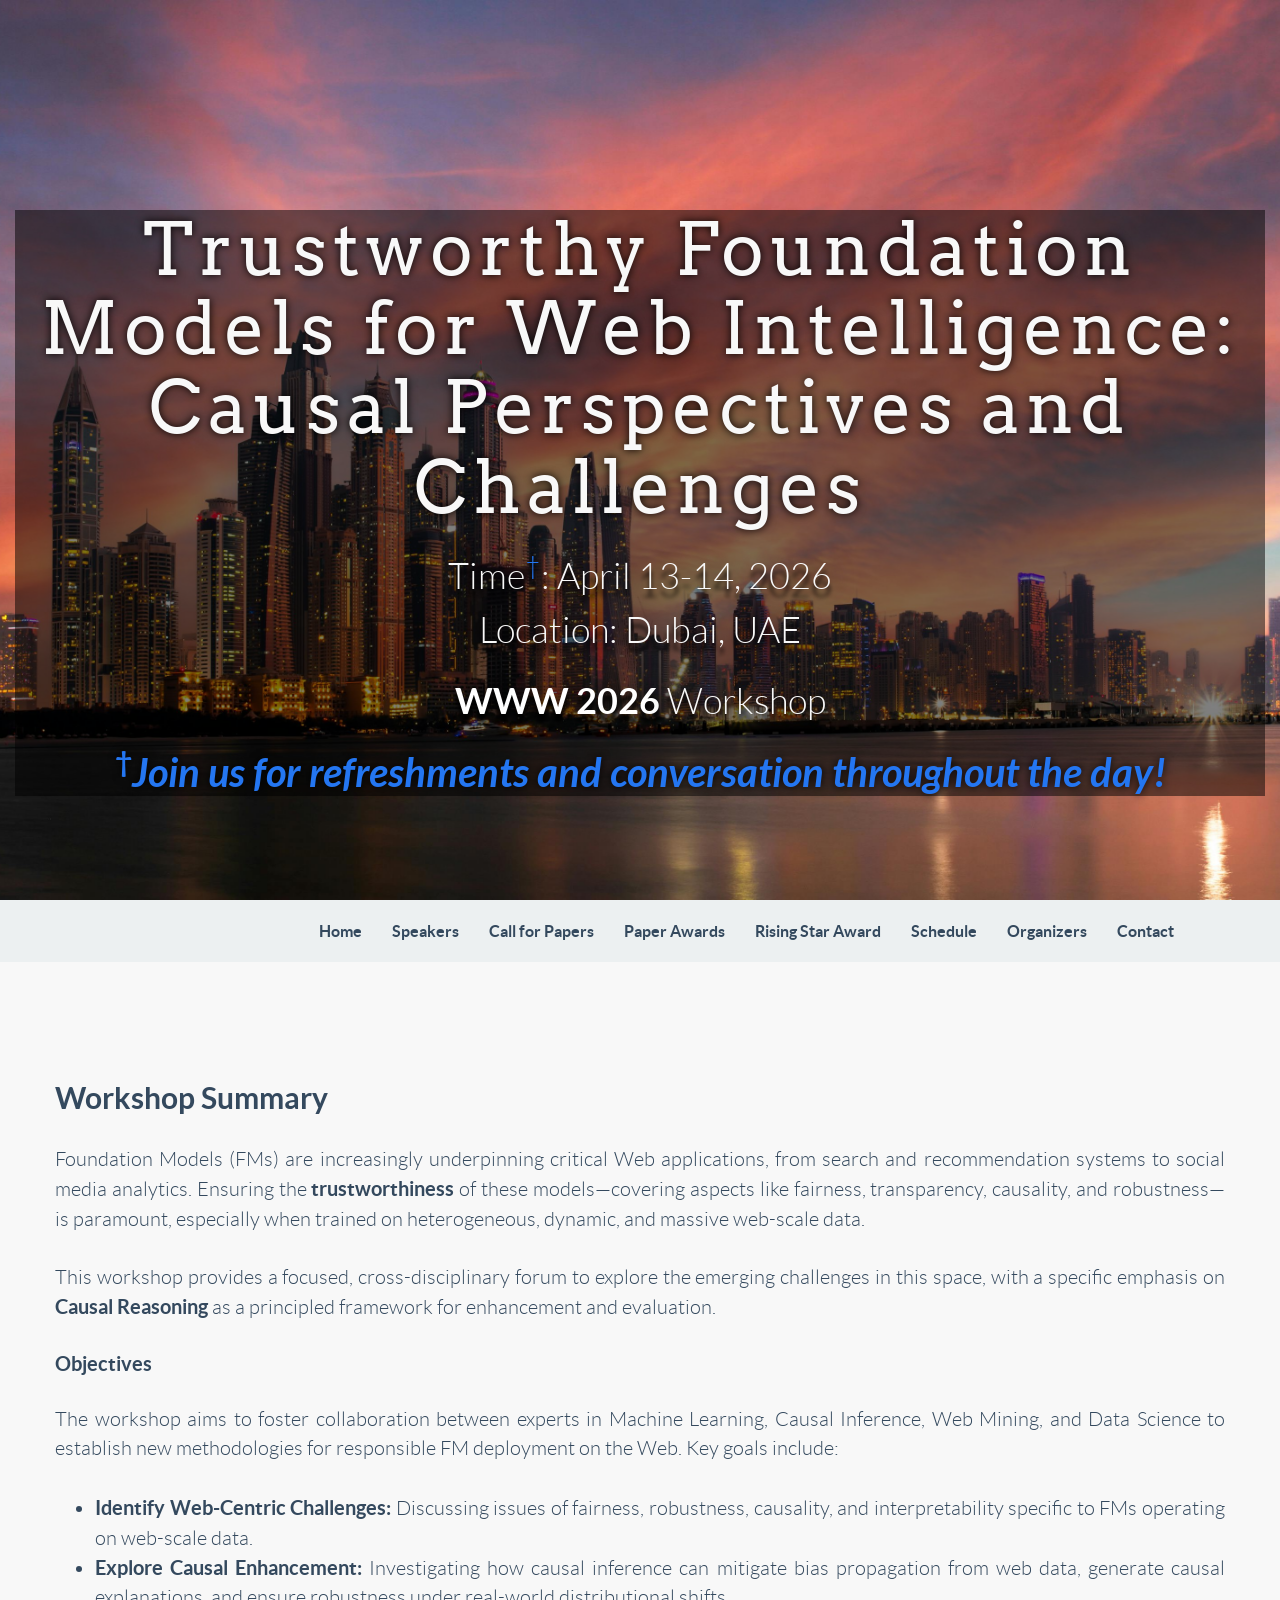
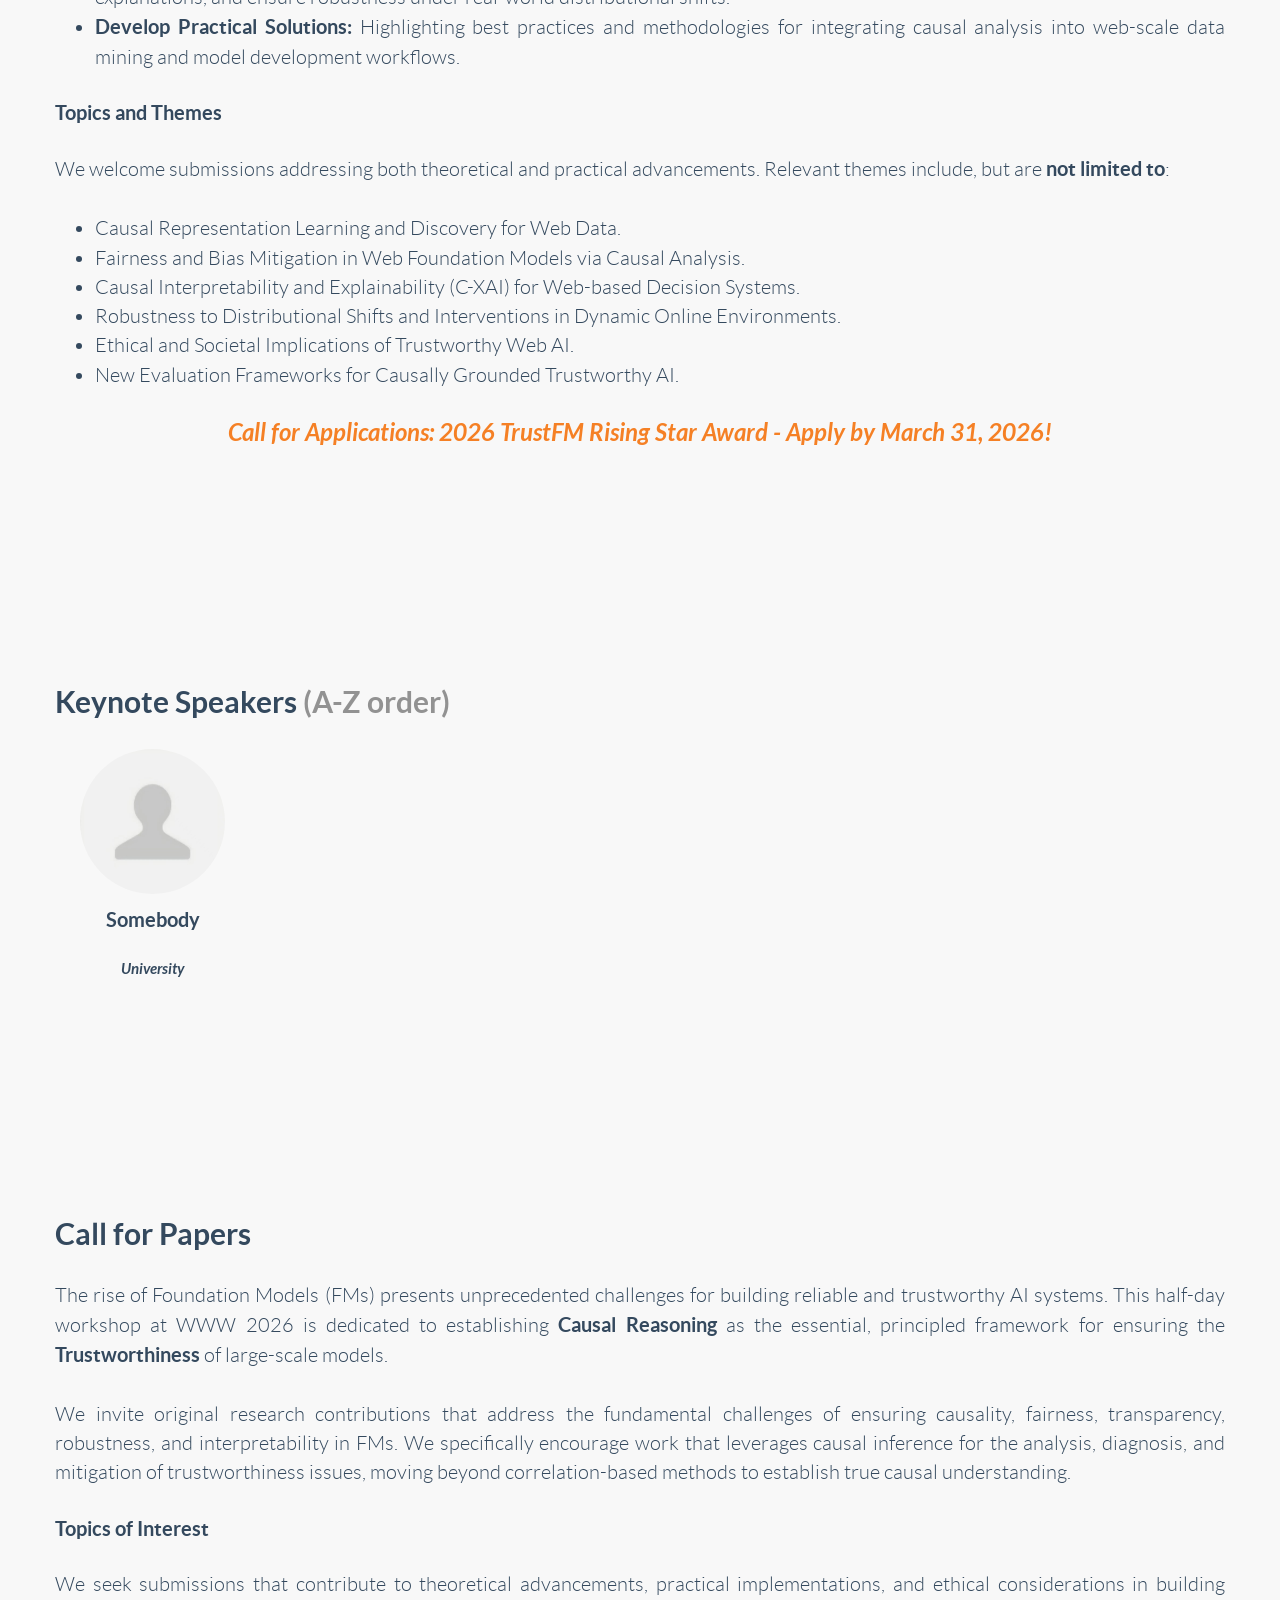
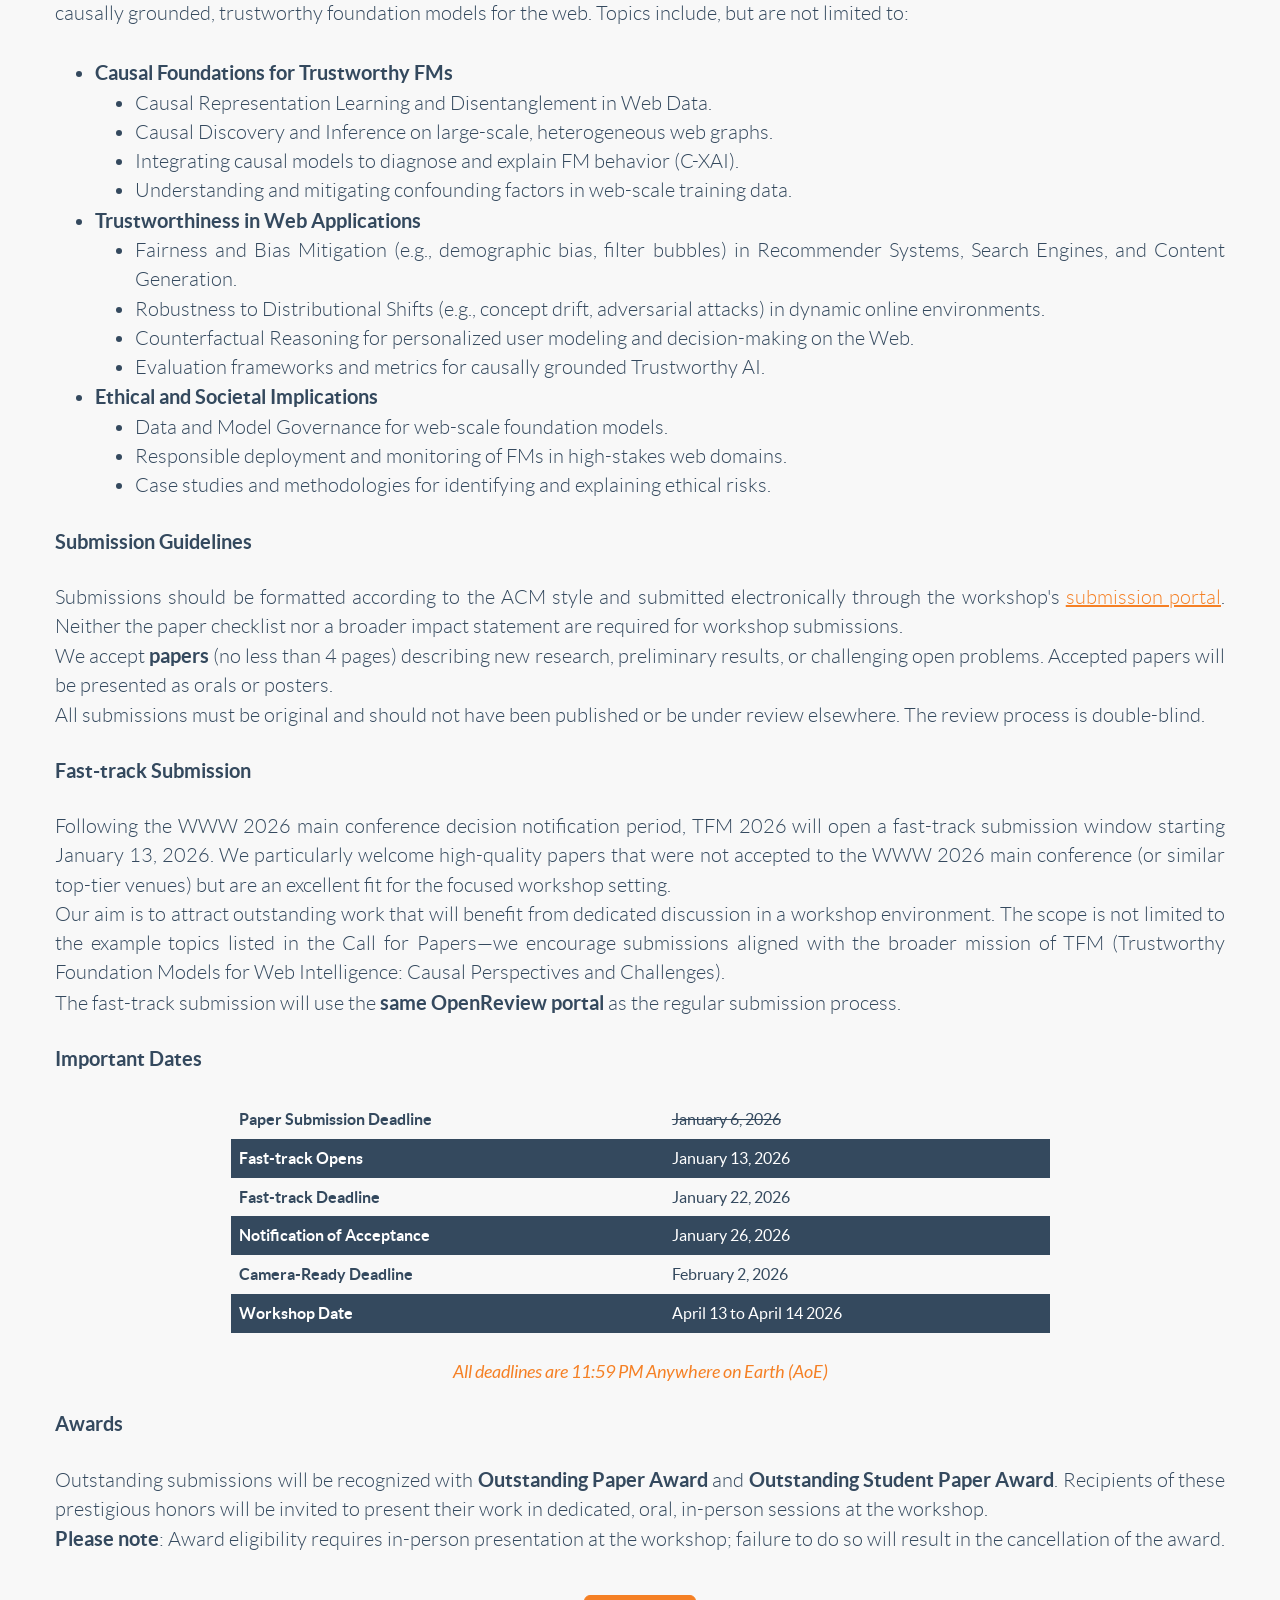
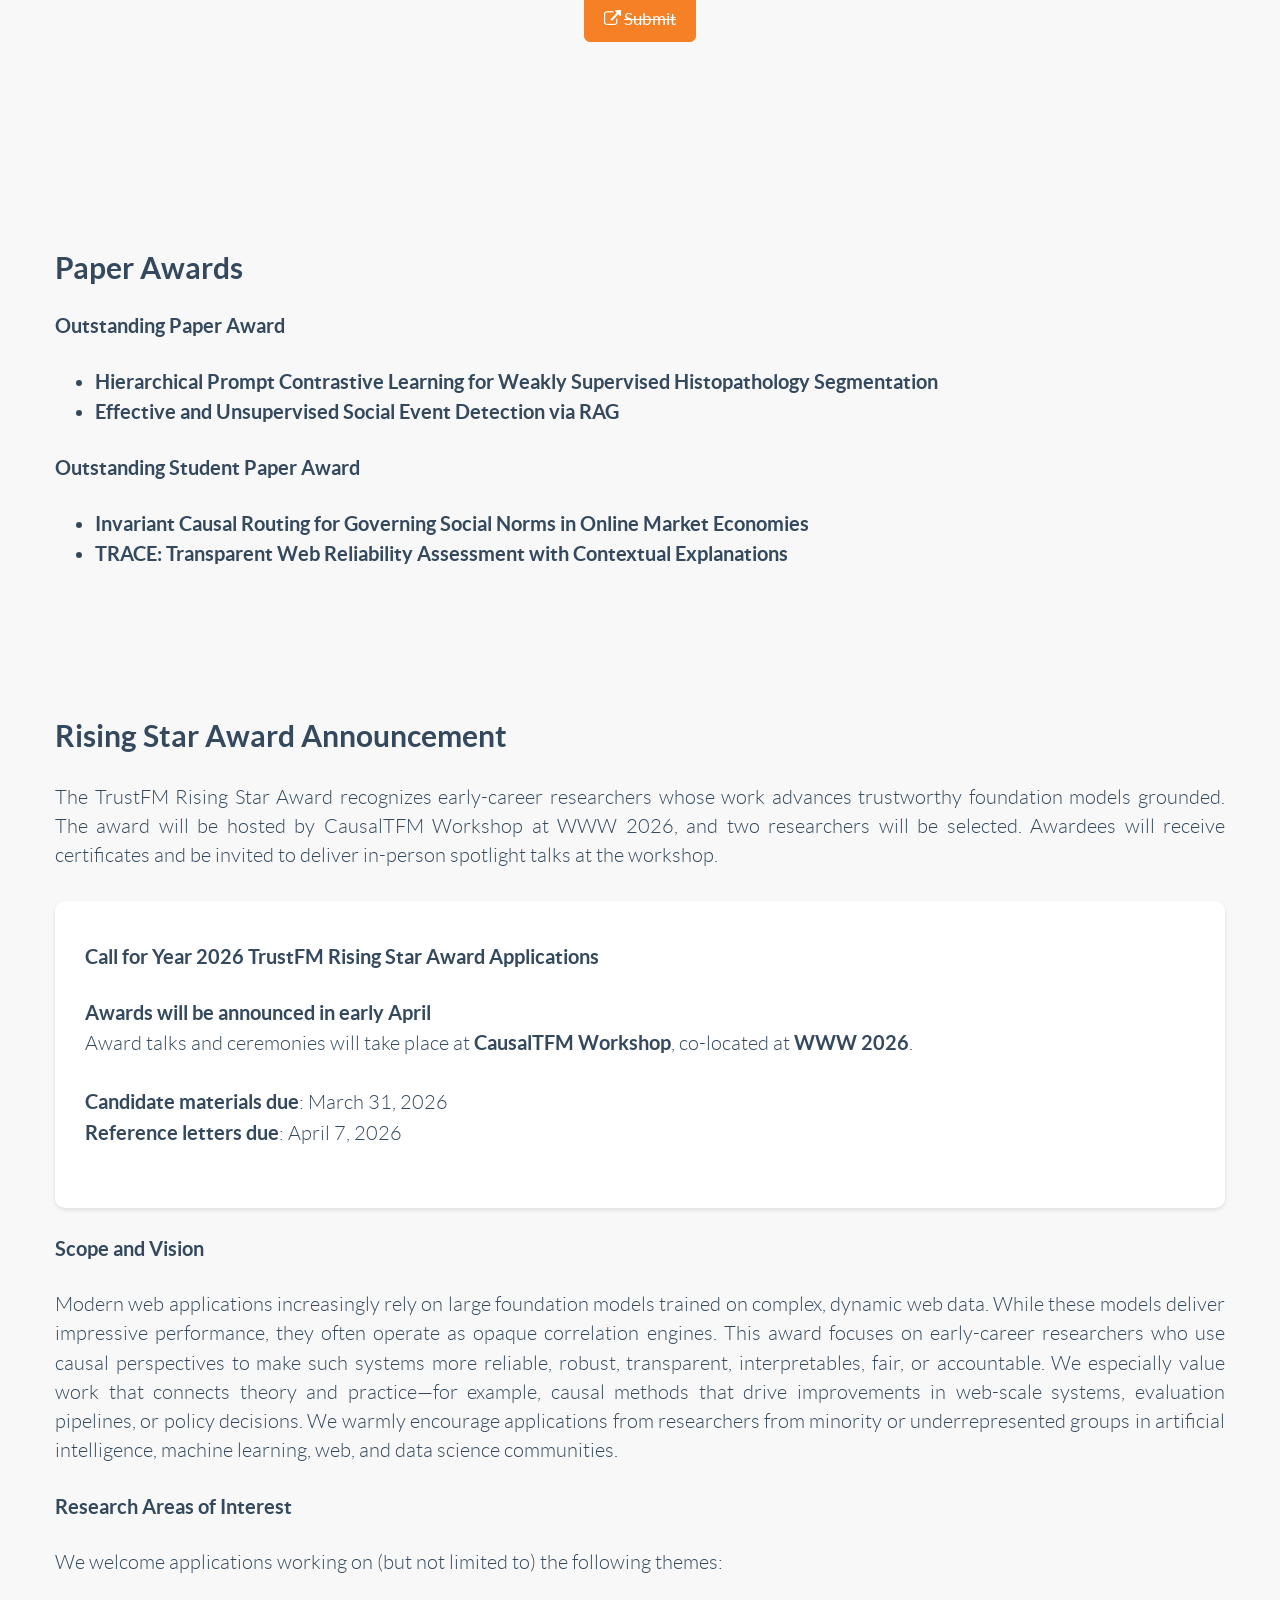
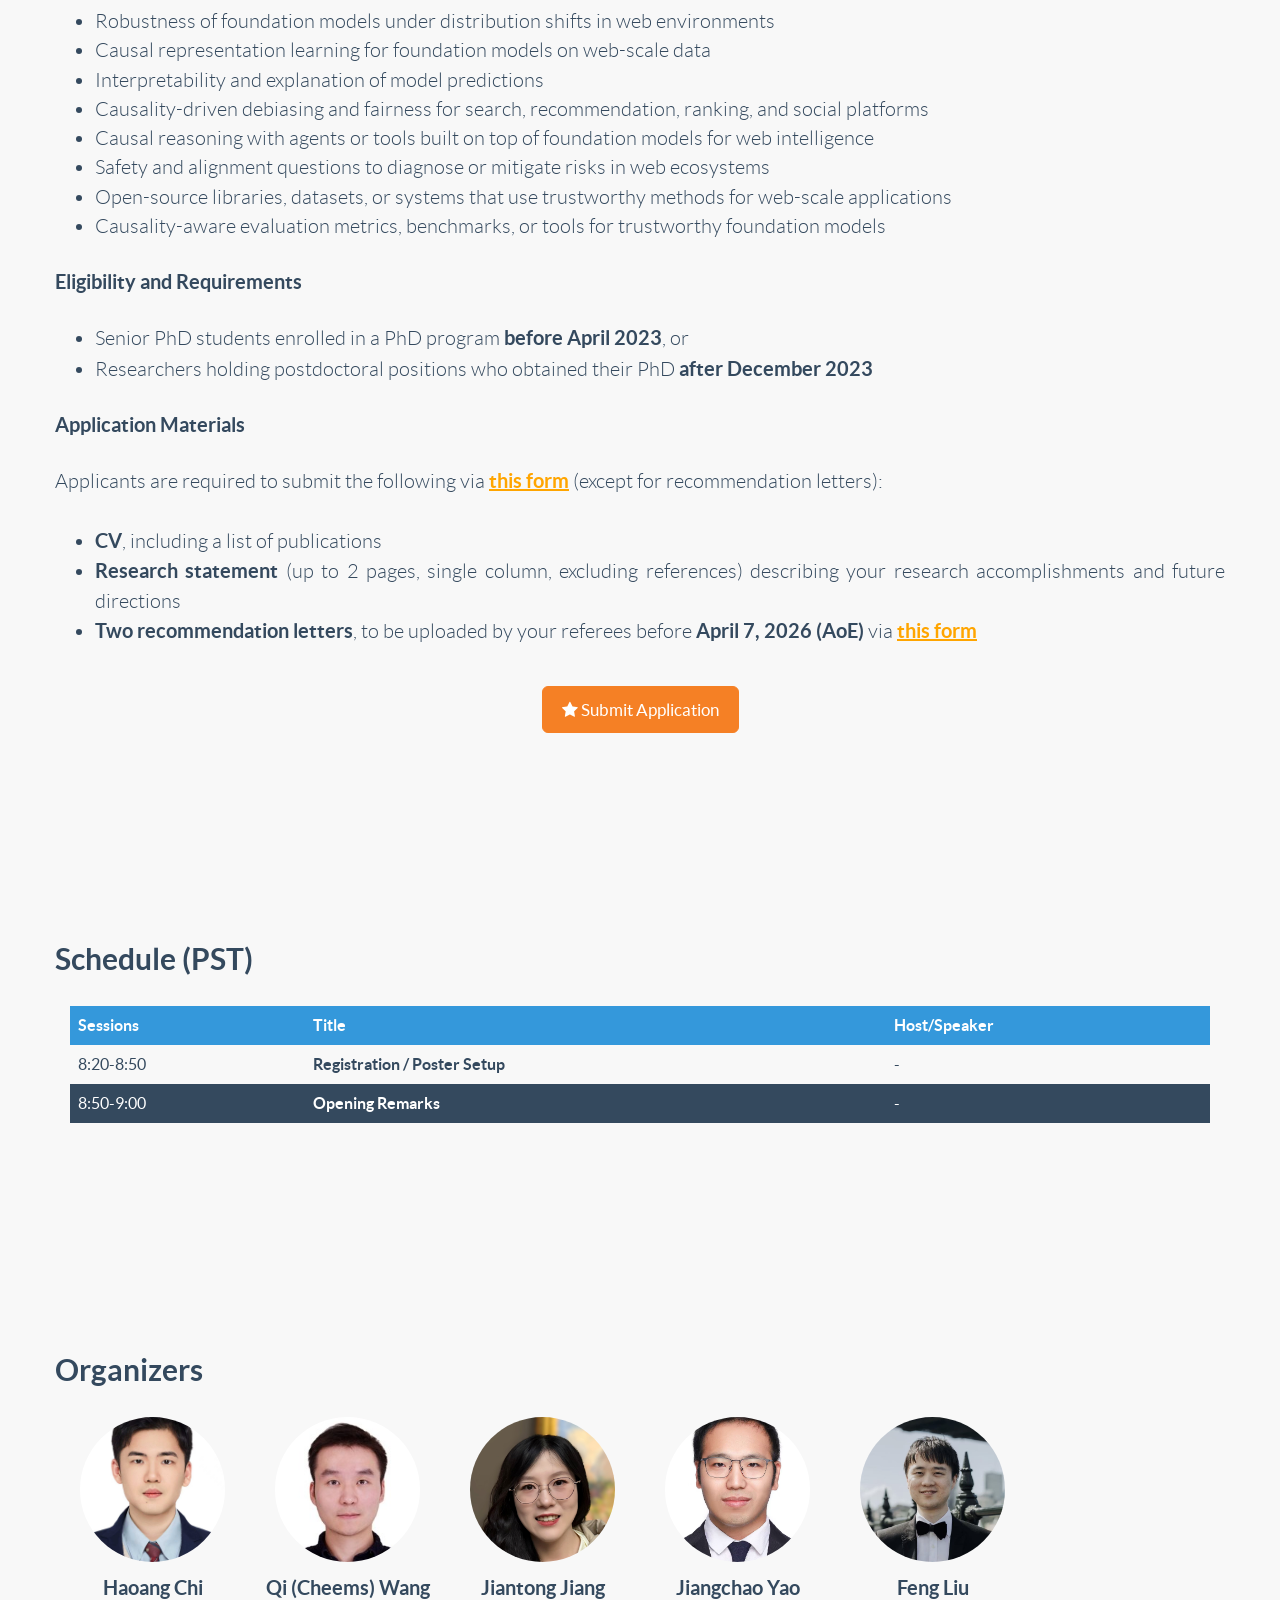
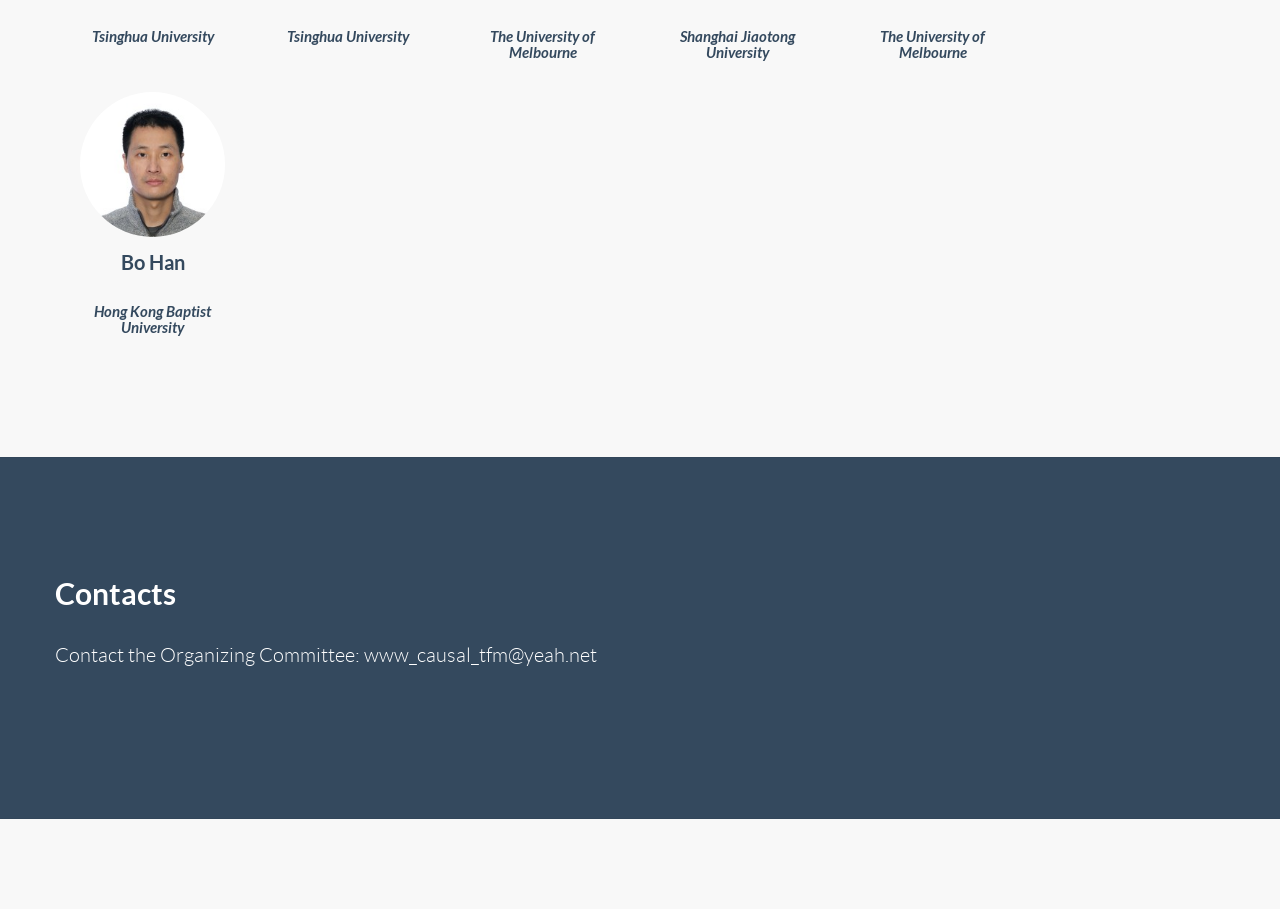
==== commit dd58fae6: "Update Awards" ====
--- a/index.html
+++ b/index.html
@@ -322,7 +322,7 @@
             <ul class="lead" style="text-align:justify">
                 <li><strong>Invariant Causal Routing for Governing Social Norms in Online Market Economies</strong>
                 </li>
-                <li><strong>TRACE: Transparent Web Reliability Assessment with ContextualExplanations</strong>
+                <li><strong>TRACE: Transparent Web Reliability Assessment with Contextual Explanations</strong>
                 </li>
             </ul>
 
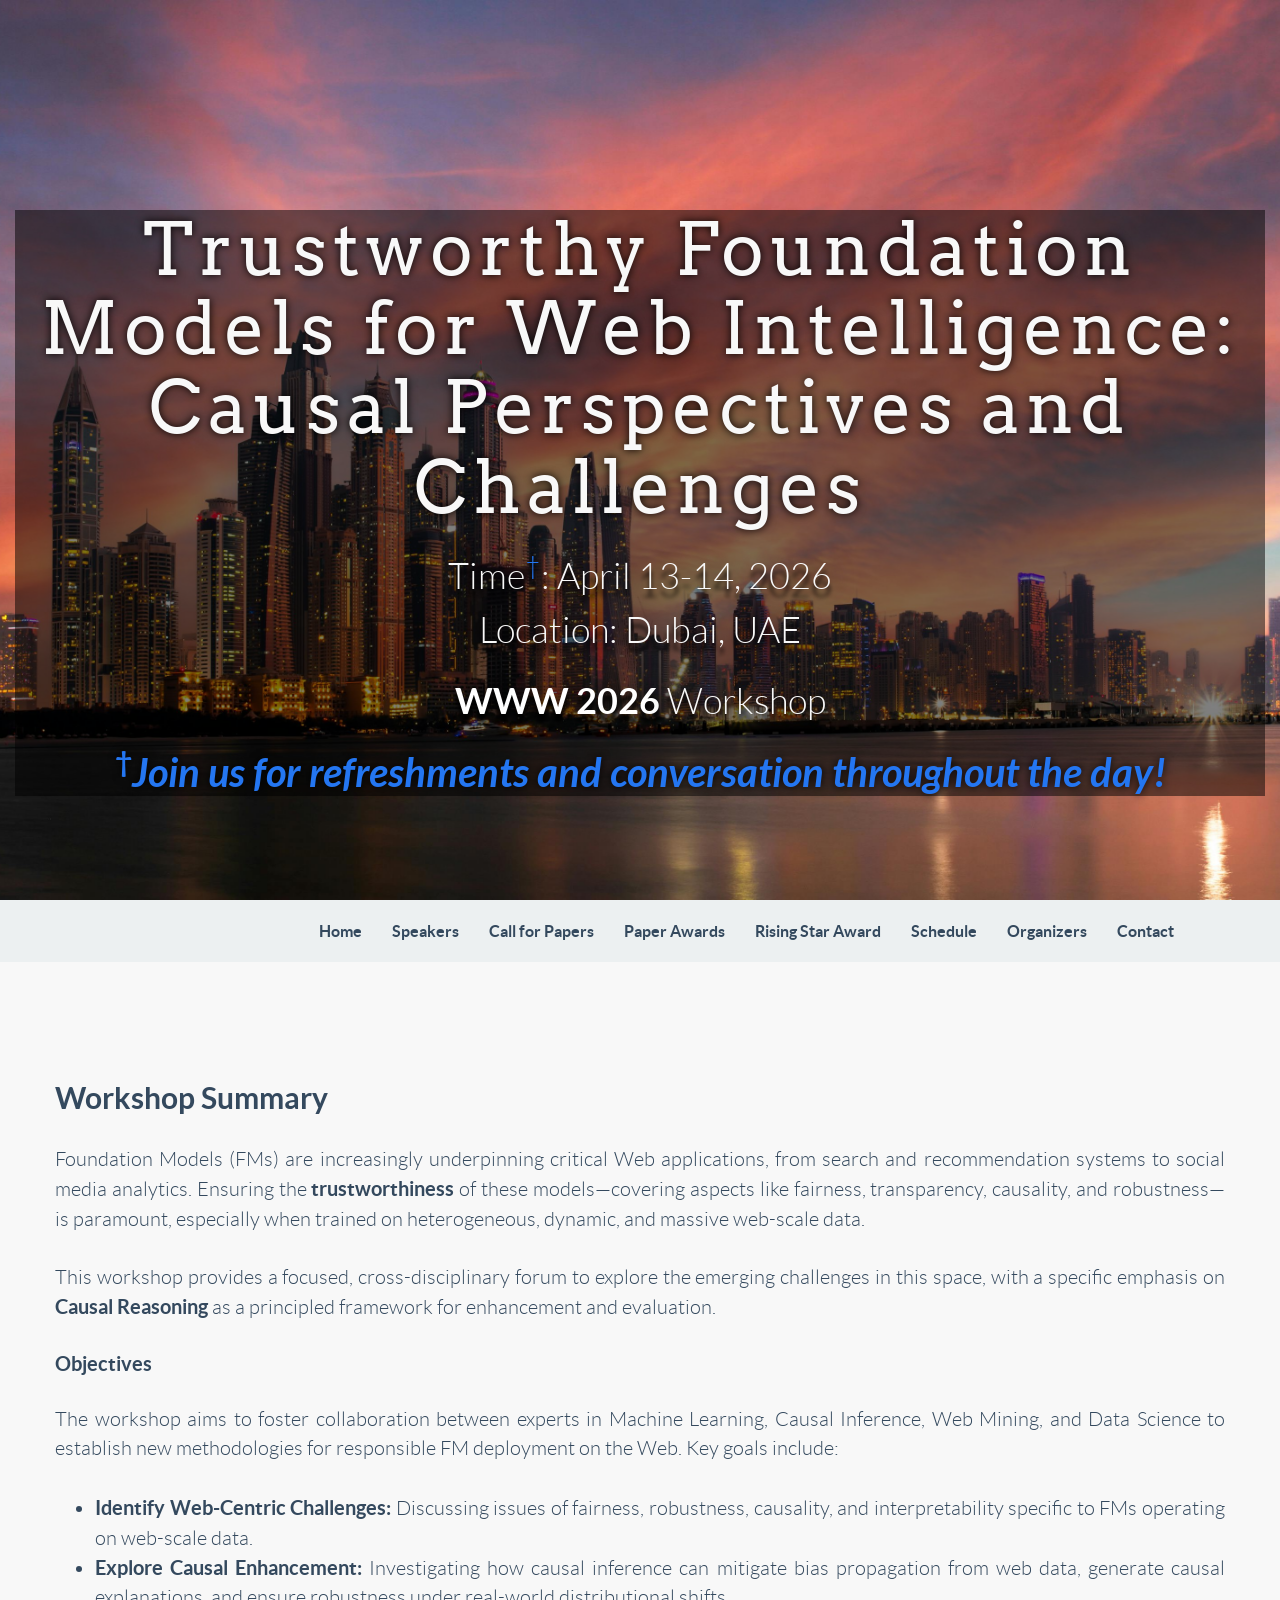
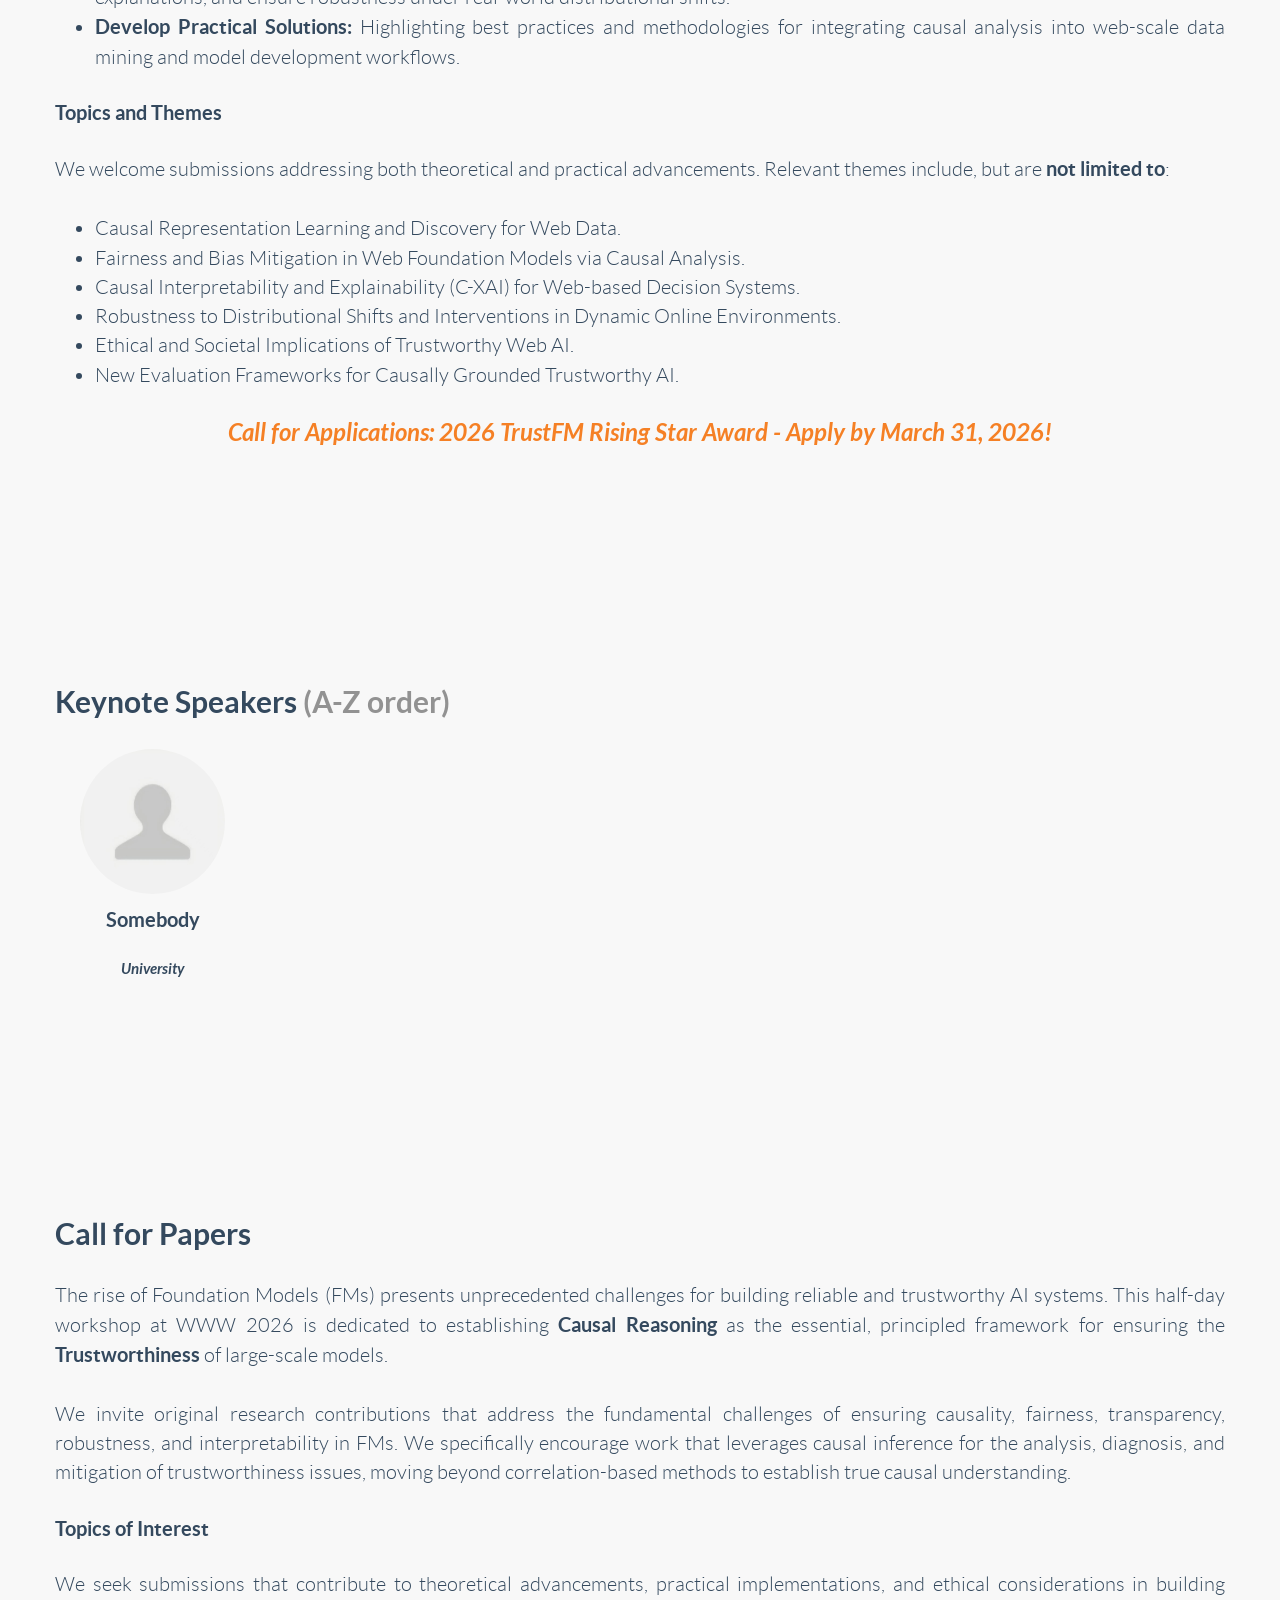
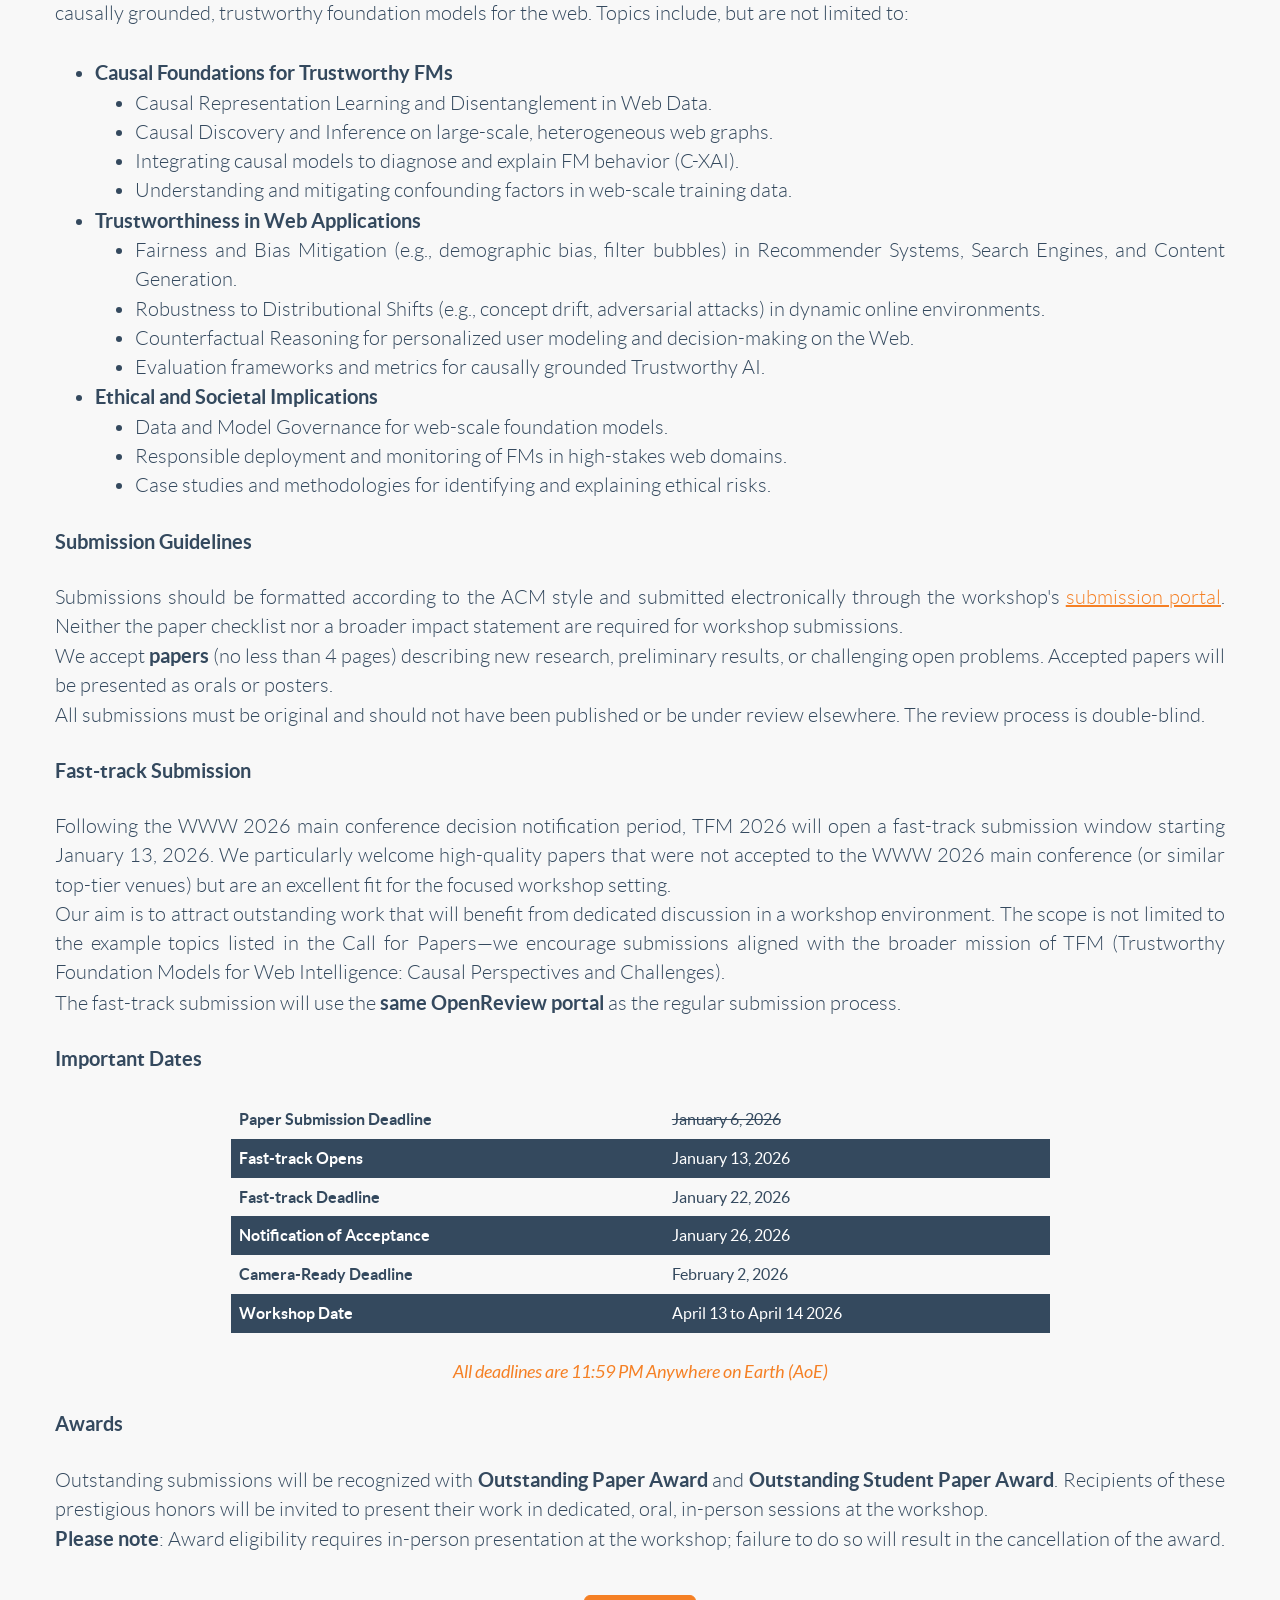
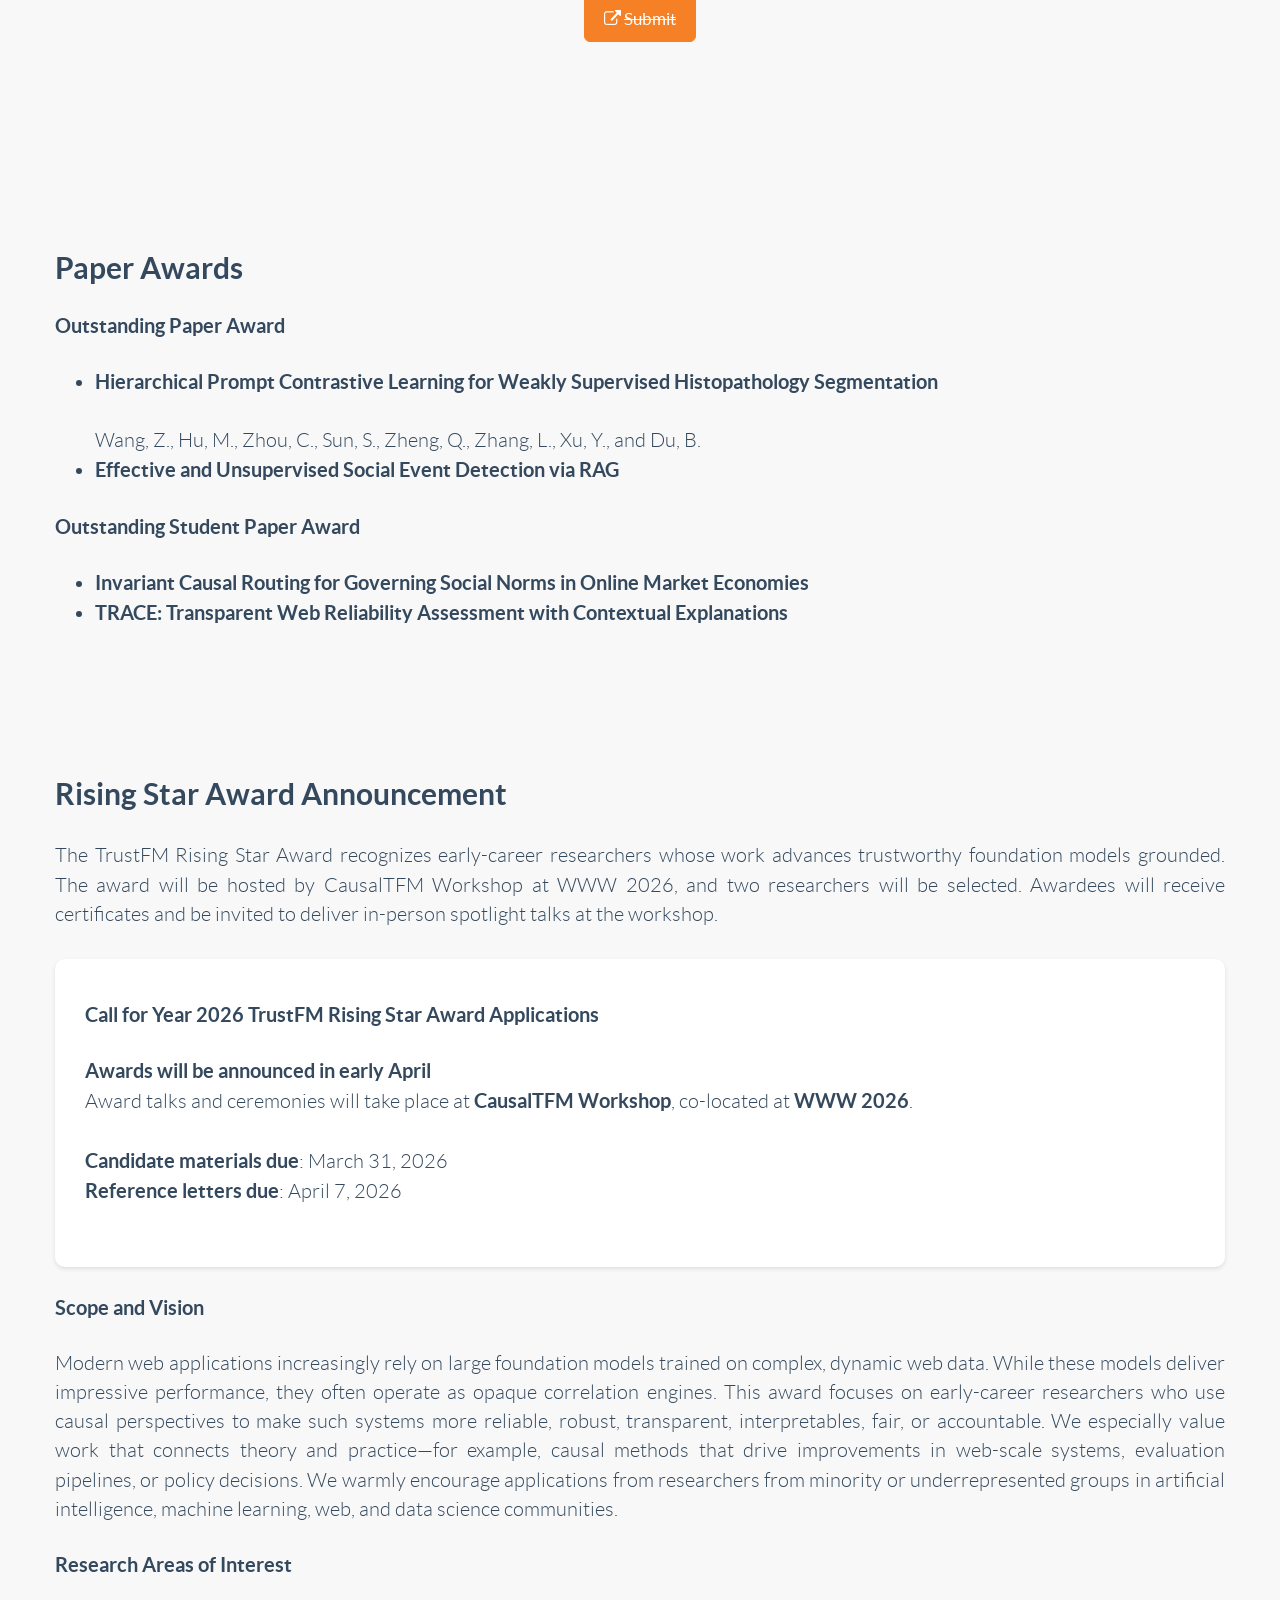
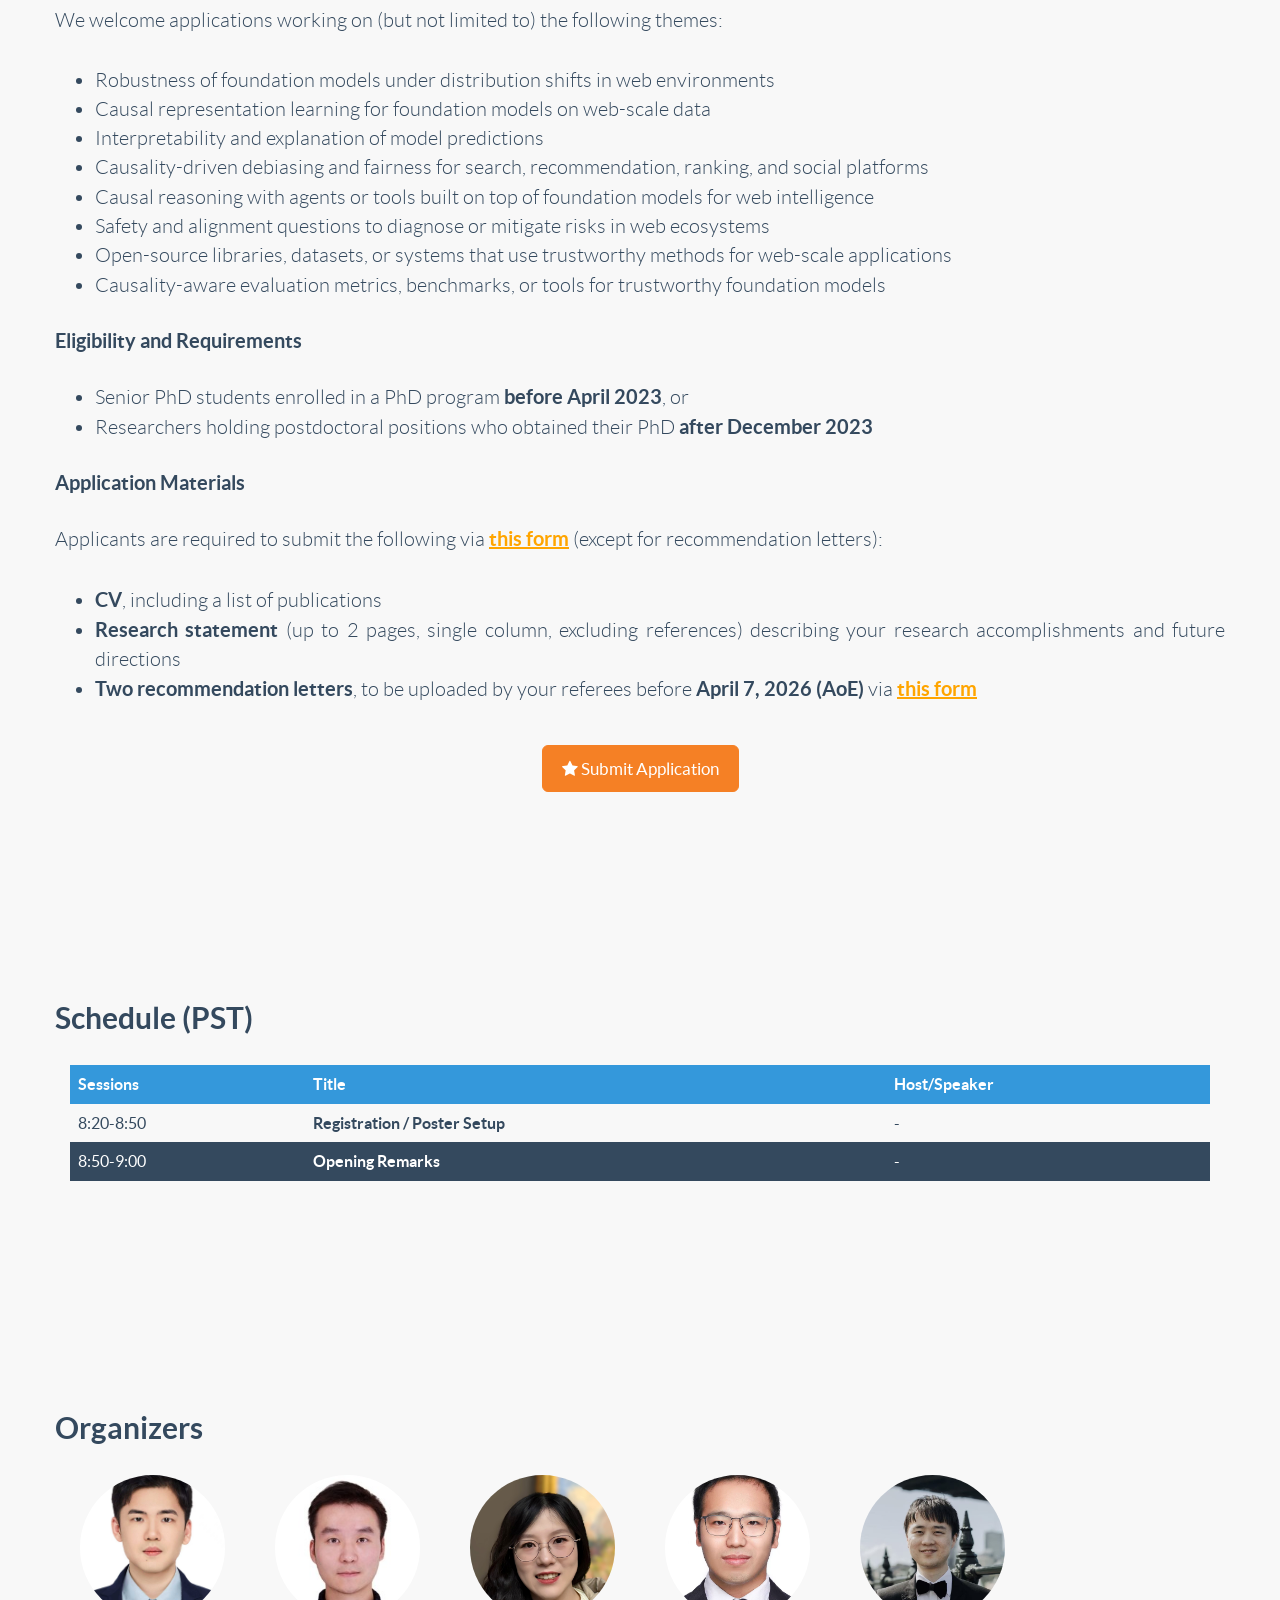
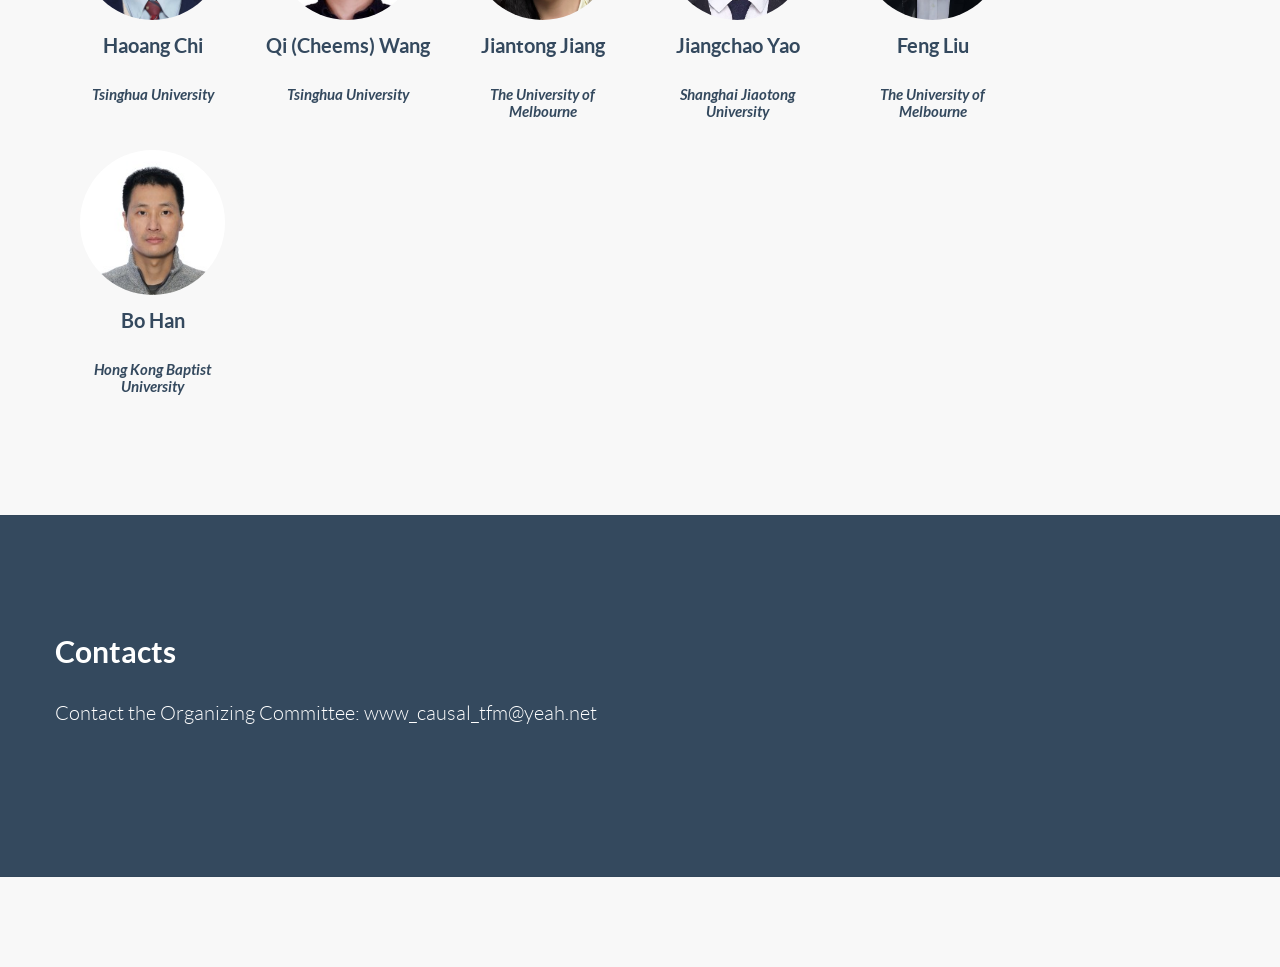
==== commit d48fef16: "Update Awards Author" ====
--- a/index.html
+++ b/index.html
@@ -314,6 +314,7 @@
             <ul class="lead" style="text-align:justify">
                 <li><strong>Hierarchical Prompt Contrastive Learning for Weakly Supervised Histopathology Segmentation</strong>
                 </li>
+                <br>Wang, Z., Hu, M., Zhou, C., Sun, S., Zheng, Q., Zhang, L., Xu, Y., and Du, B.
                 <li><strong>Effective and Unsupervised Social Event Detection via RAG</strong>
                 </li>
             </ul>
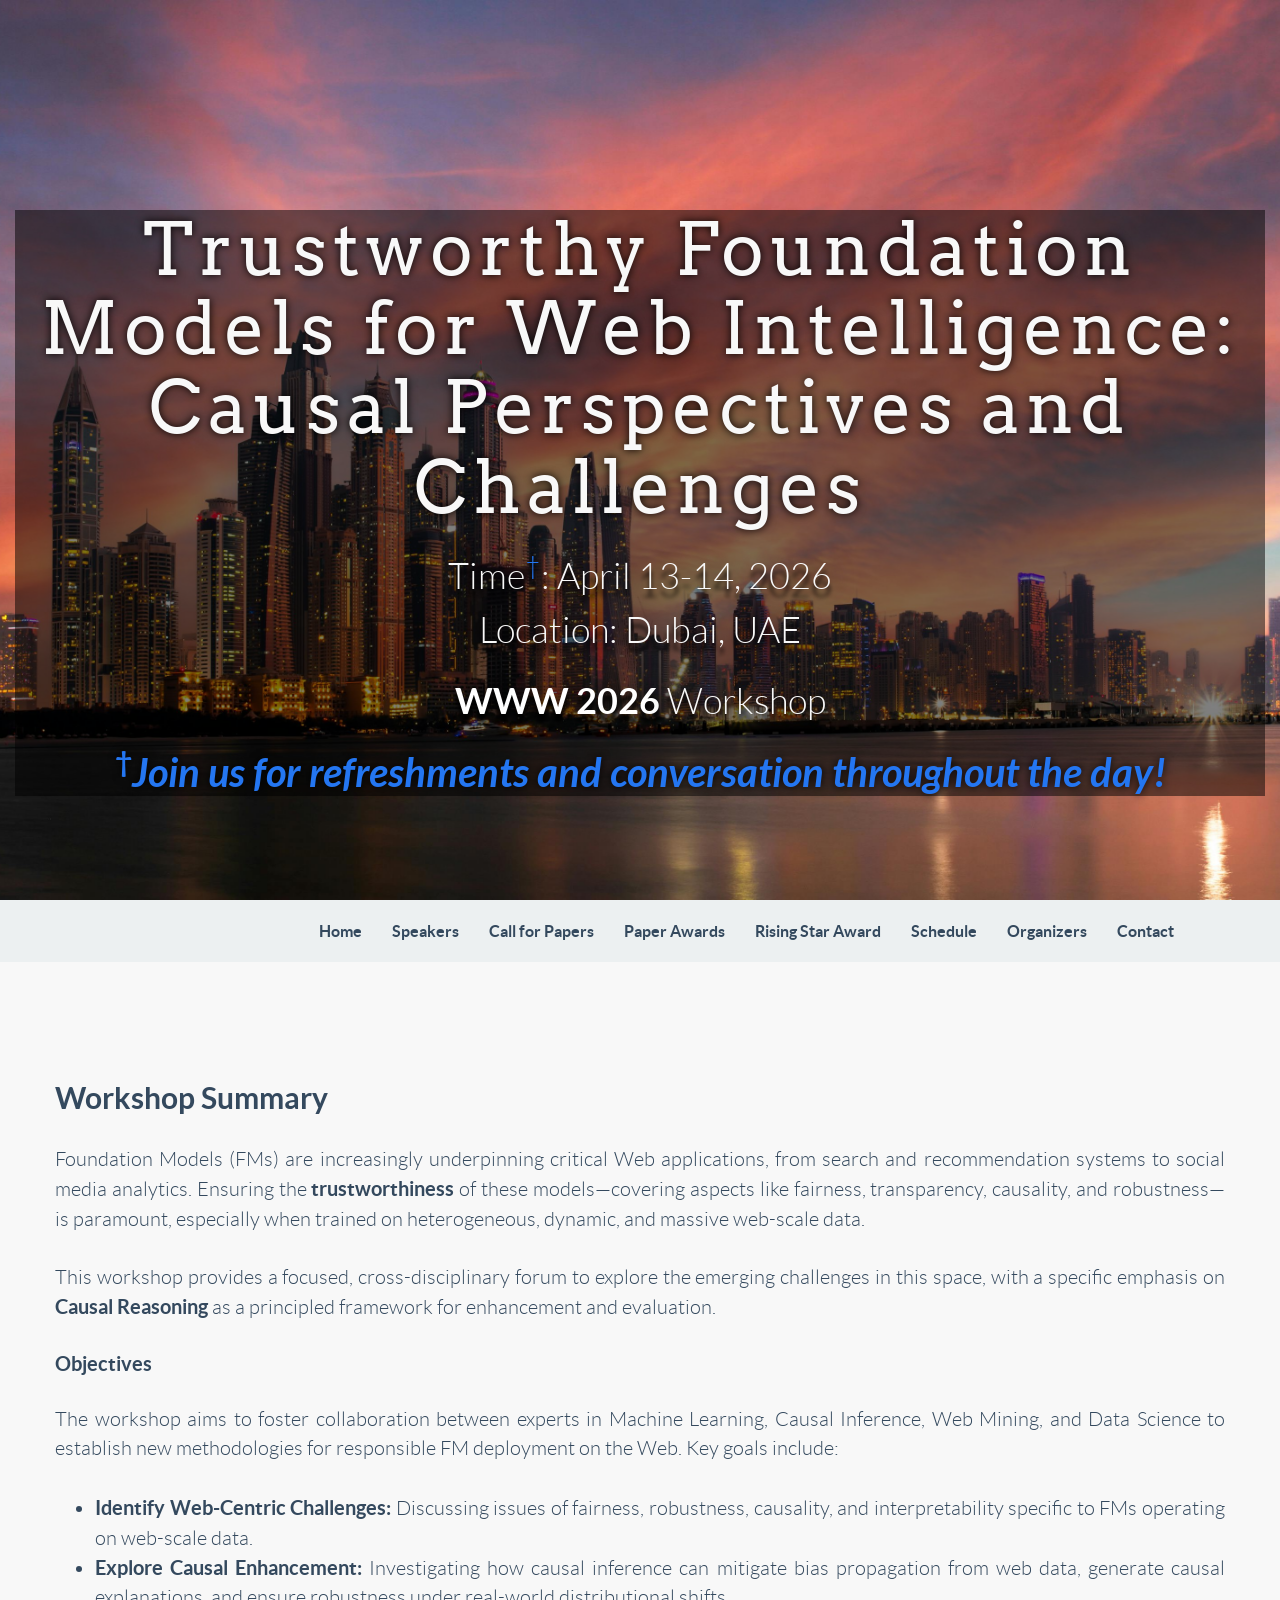
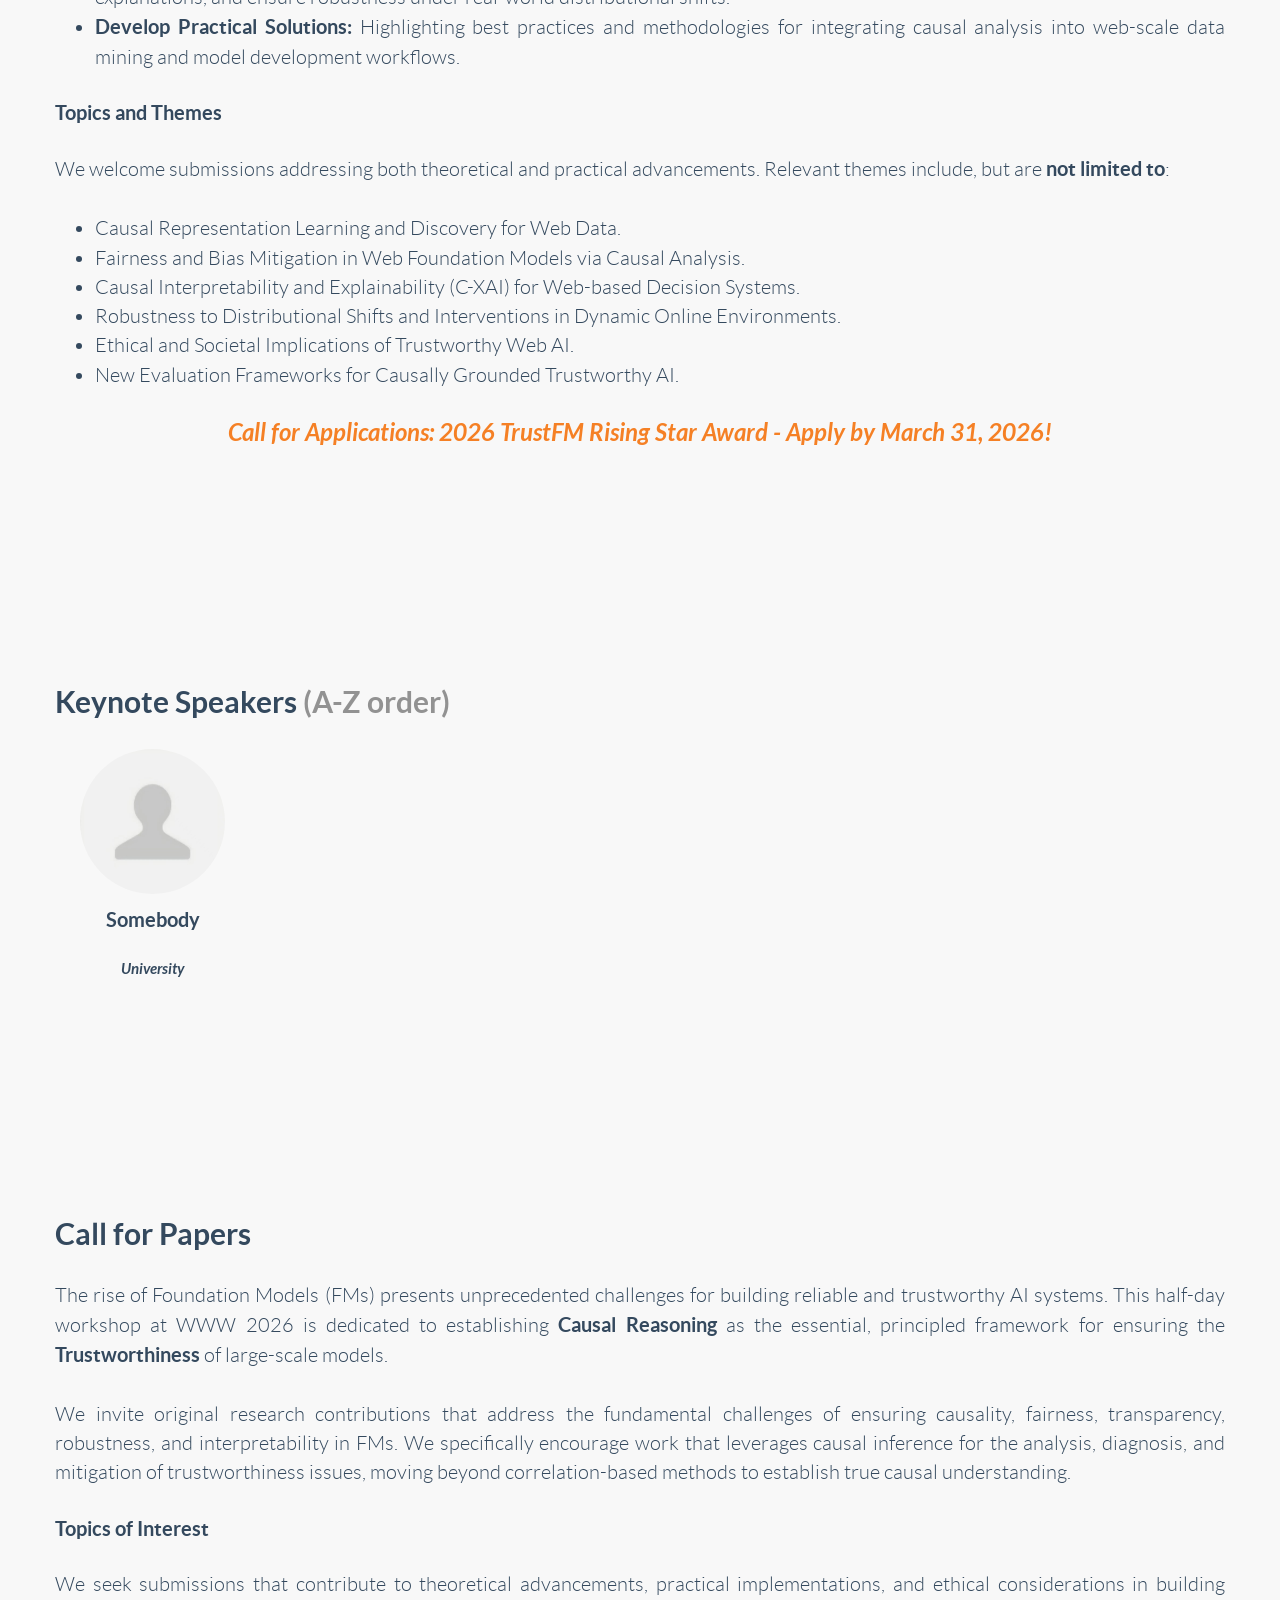
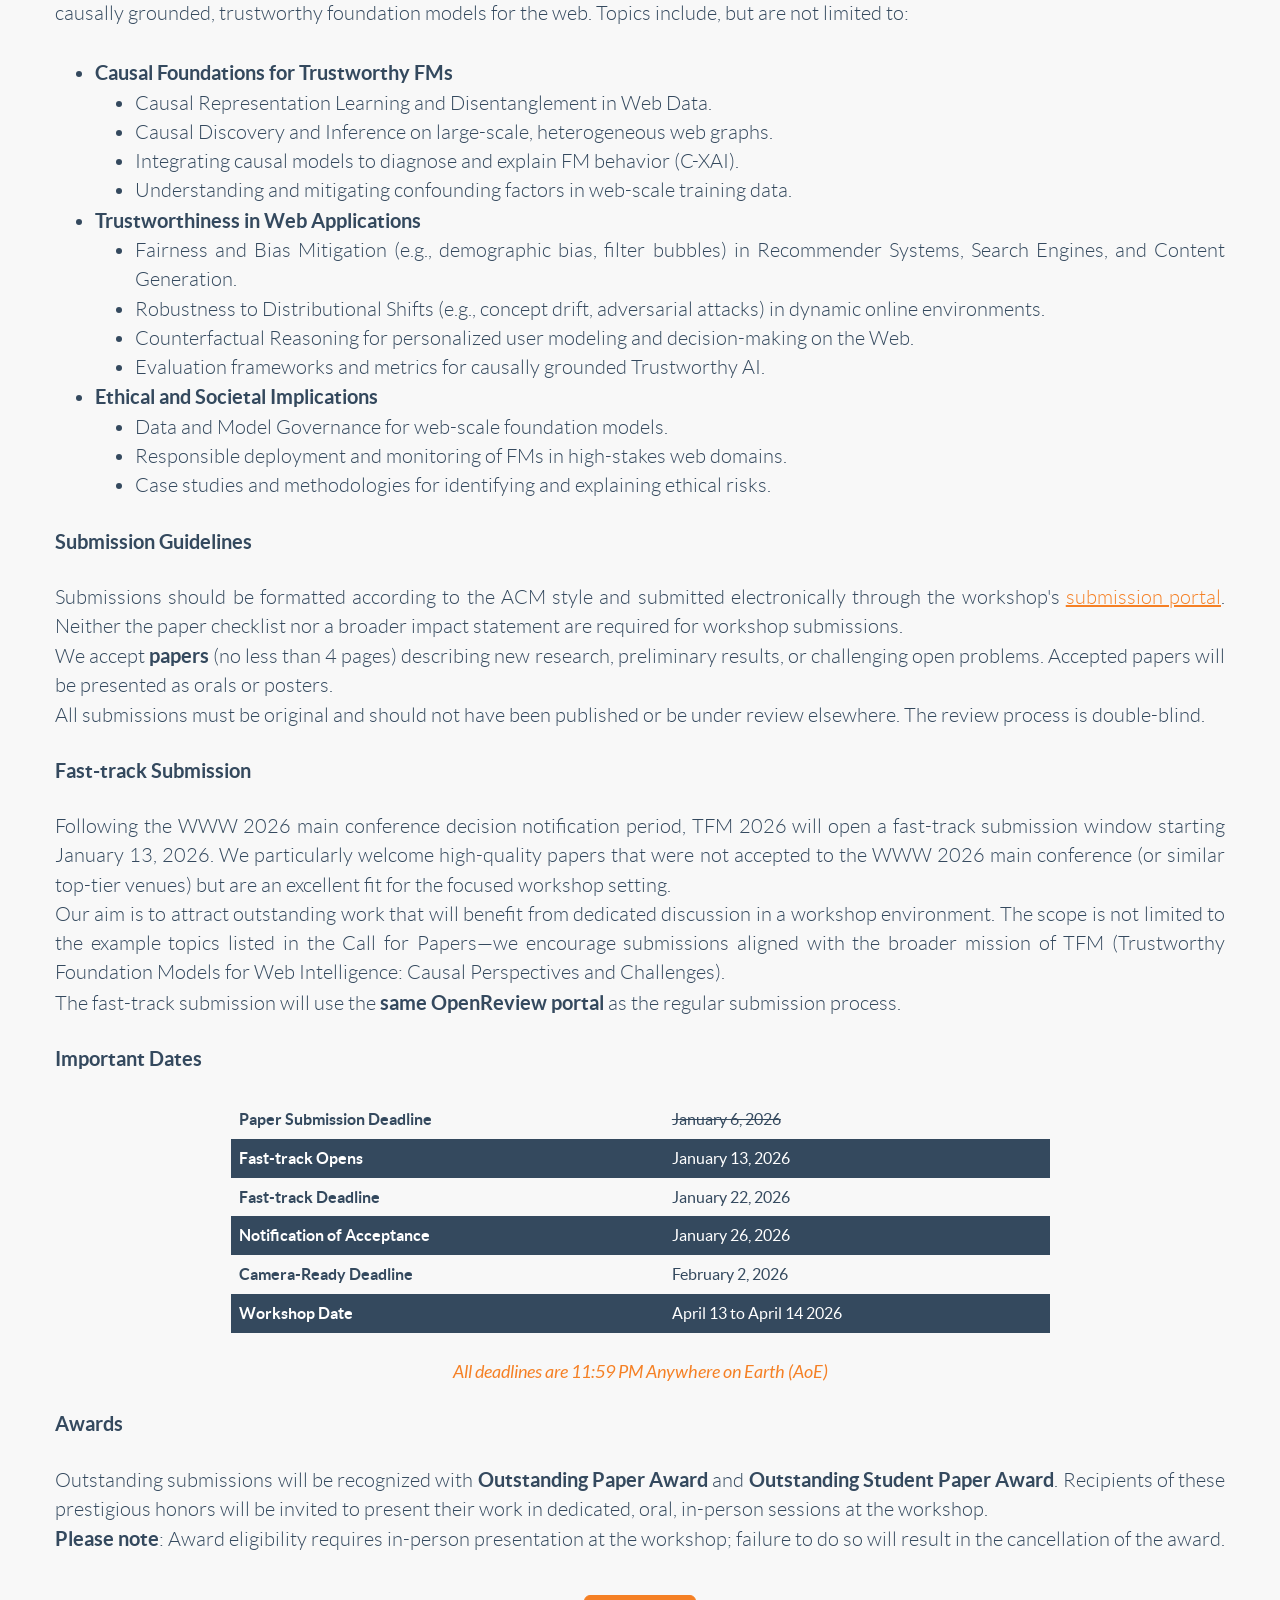
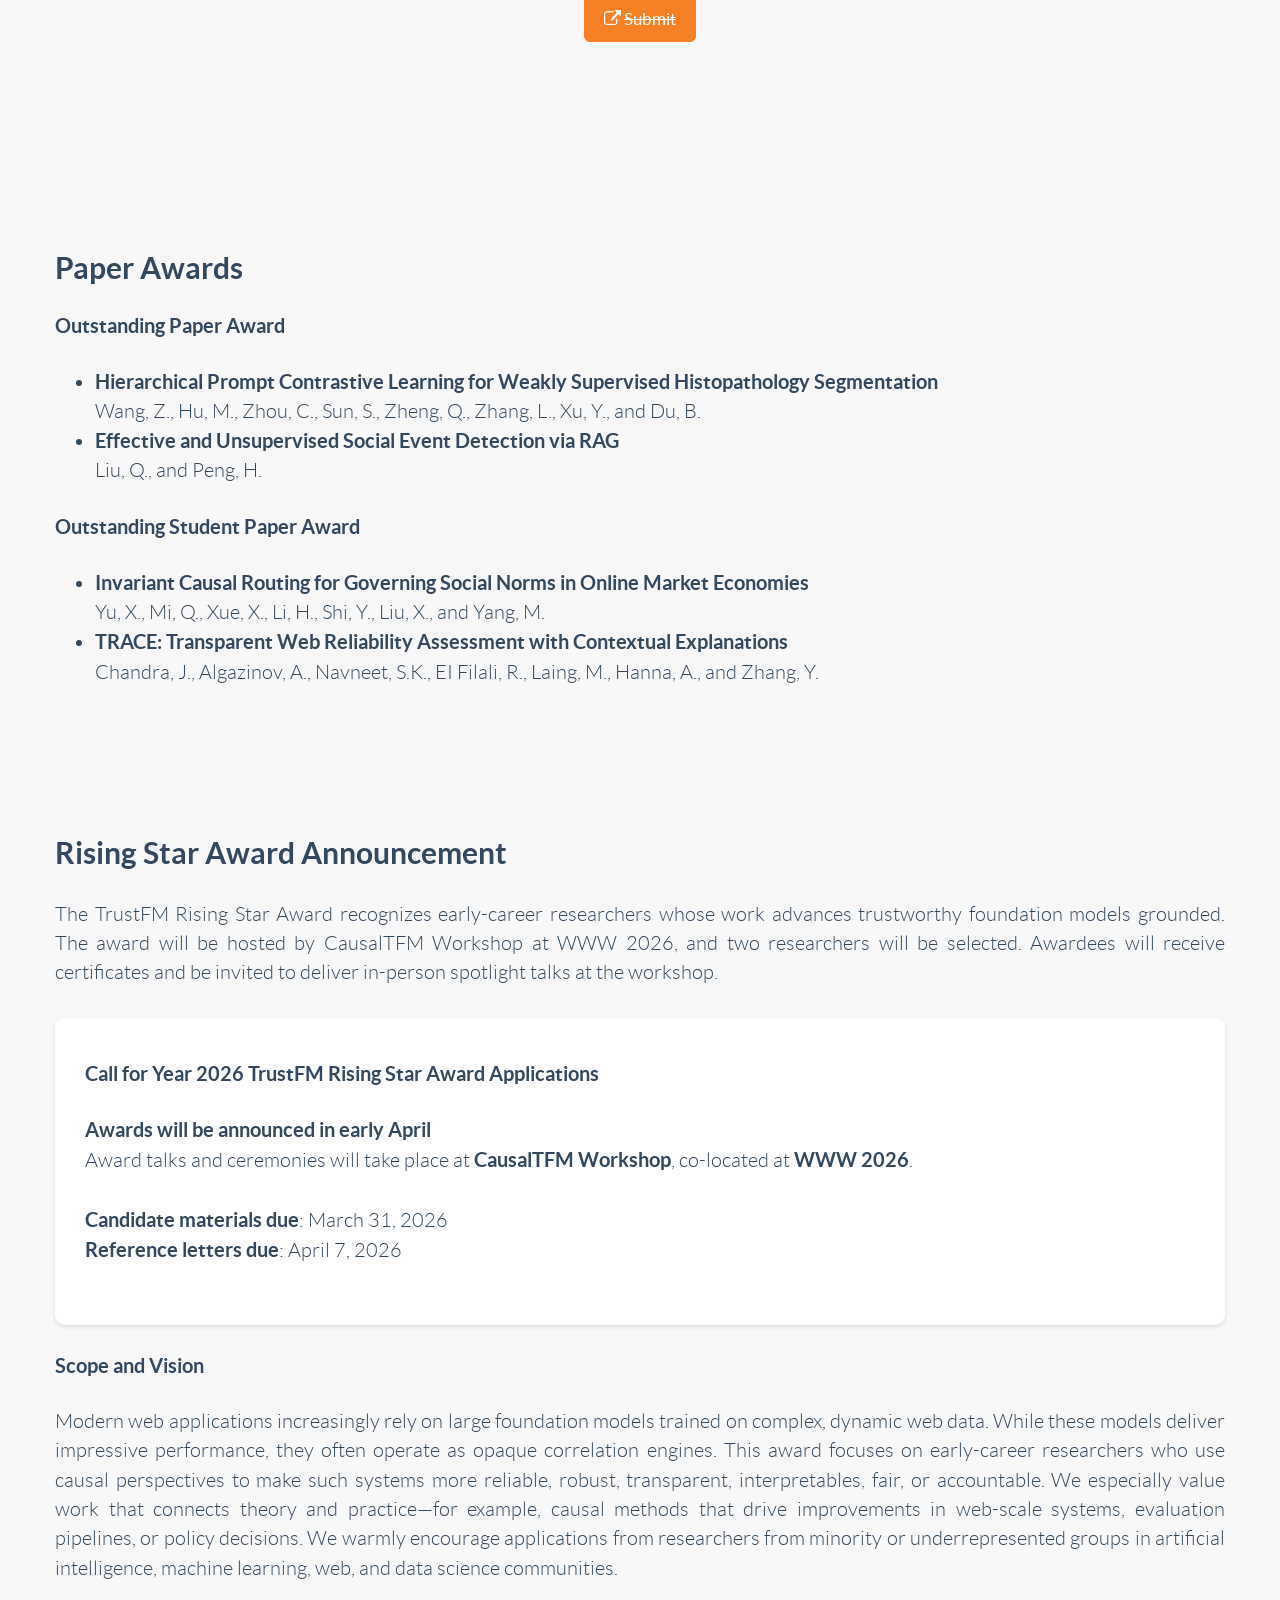
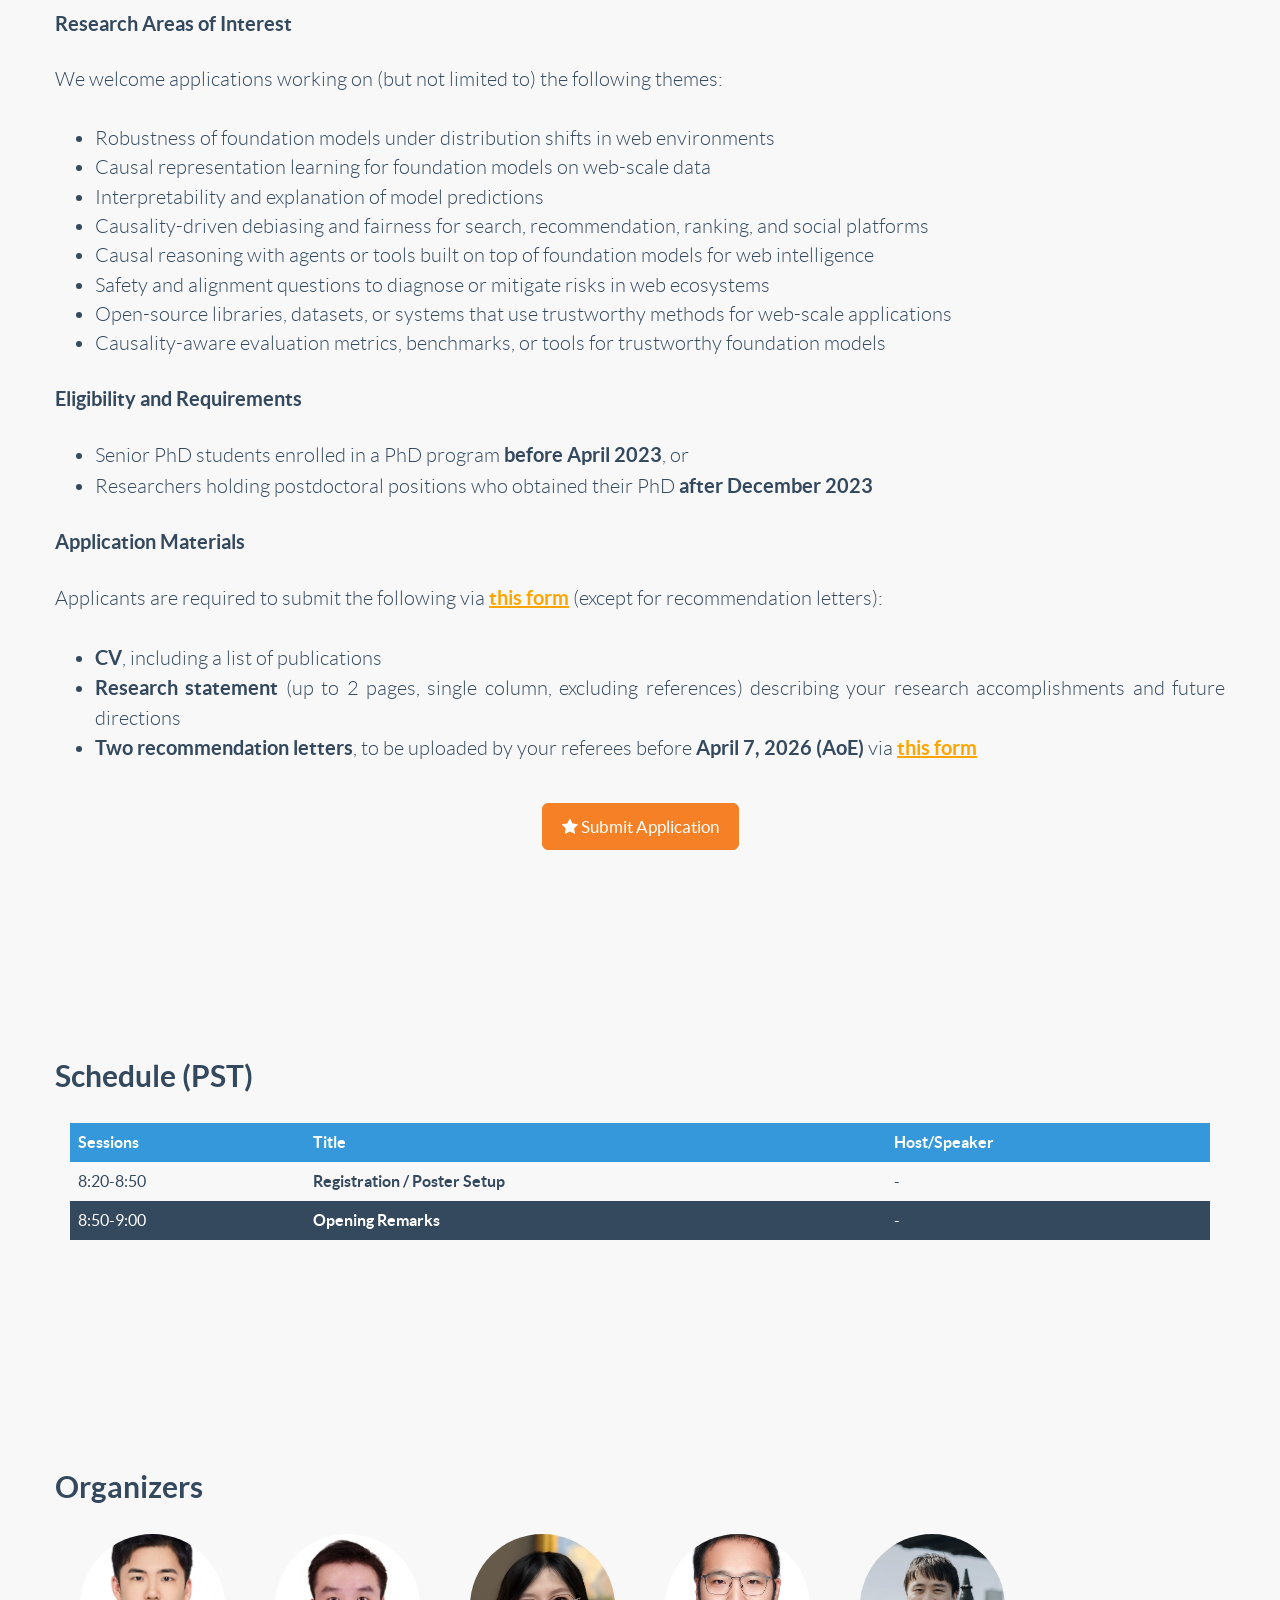
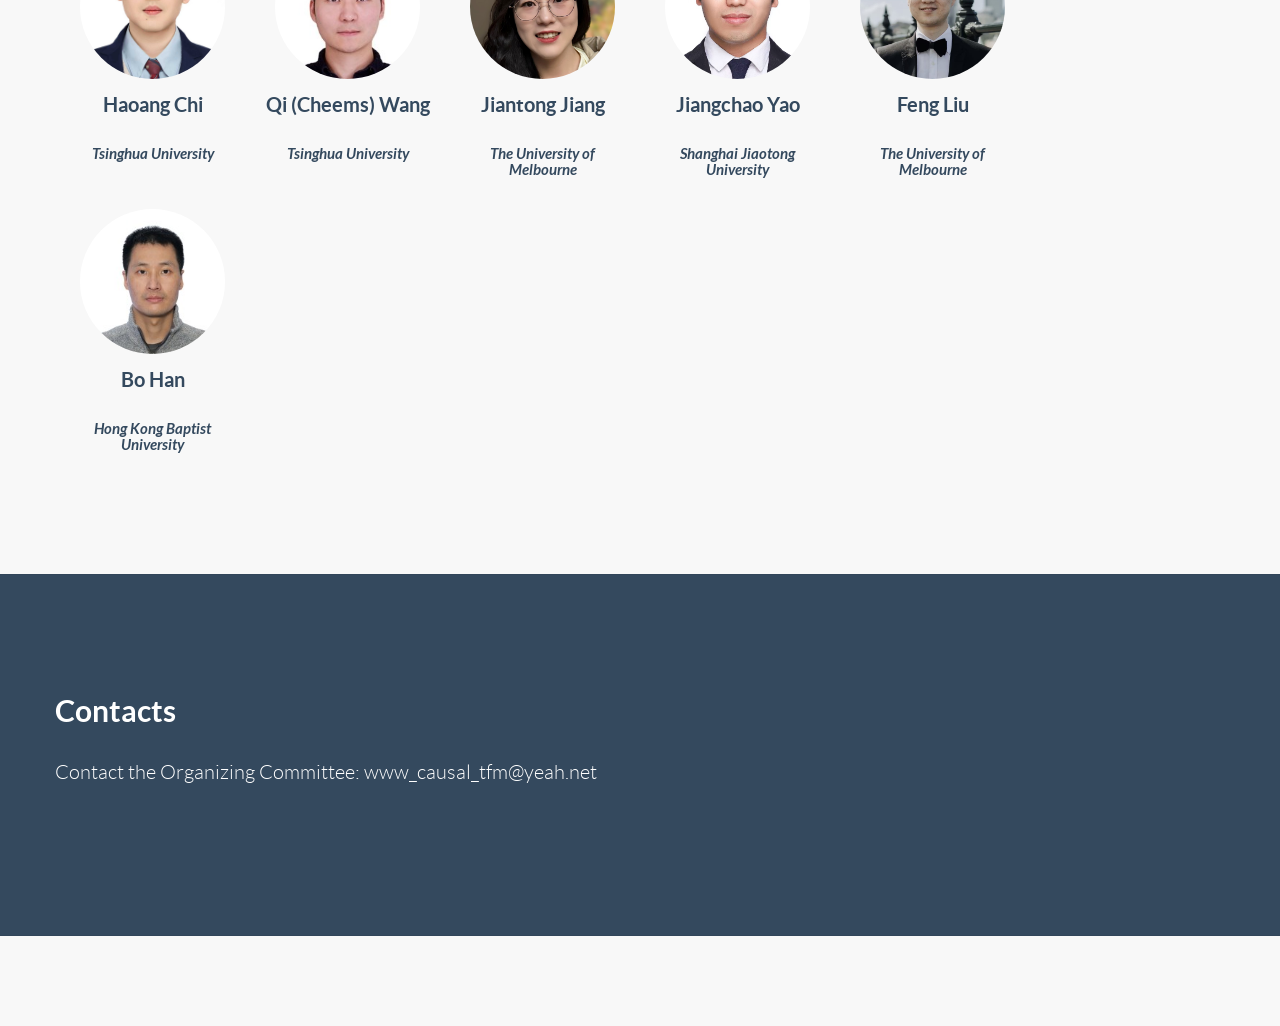
==== commit 3dc677e9: "Update Awards Author" ====
--- a/index.html
+++ b/index.html
@@ -313,17 +313,20 @@
             <h4 class="section-heading">Outstanding Paper Award</h4>
             <ul class="lead" style="text-align:justify">
                 <li><strong>Hierarchical Prompt Contrastive Learning for Weakly Supervised Histopathology Segmentation</strong>
-                </li>
                 <br>Wang, Z., Hu, M., Zhou, C., Sun, S., Zheng, Q., Zhang, L., Xu, Y., and Du, B.
+                </li>
                 <li><strong>Effective and Unsupervised Social Event Detection via RAG</strong>
+                <br>Liu, Q., and Peng, H.
                 </li>
             </ul>
             
             <h4 class="section-heading">Outstanding Student Paper Award</h4>
             <ul class="lead" style="text-align:justify">
                 <li><strong>Invariant Causal Routing for Governing Social Norms in Online Market Economies</strong>
+                <br>Yu, X., Mi, Q., Xue, X., Li, H., Shi, Y., Liu, X., and Yang, M.
                 </li>
                 <li><strong>TRACE: Transparent Web Reliability Assessment with Contextual Explanations</strong>
+                <br>Chandra, J., Algazinov, A., Navneet, S.K., EI Filali, R., Laing, M., Hanna, A., and Zhang, Y.
                 </li>
             </ul>
 
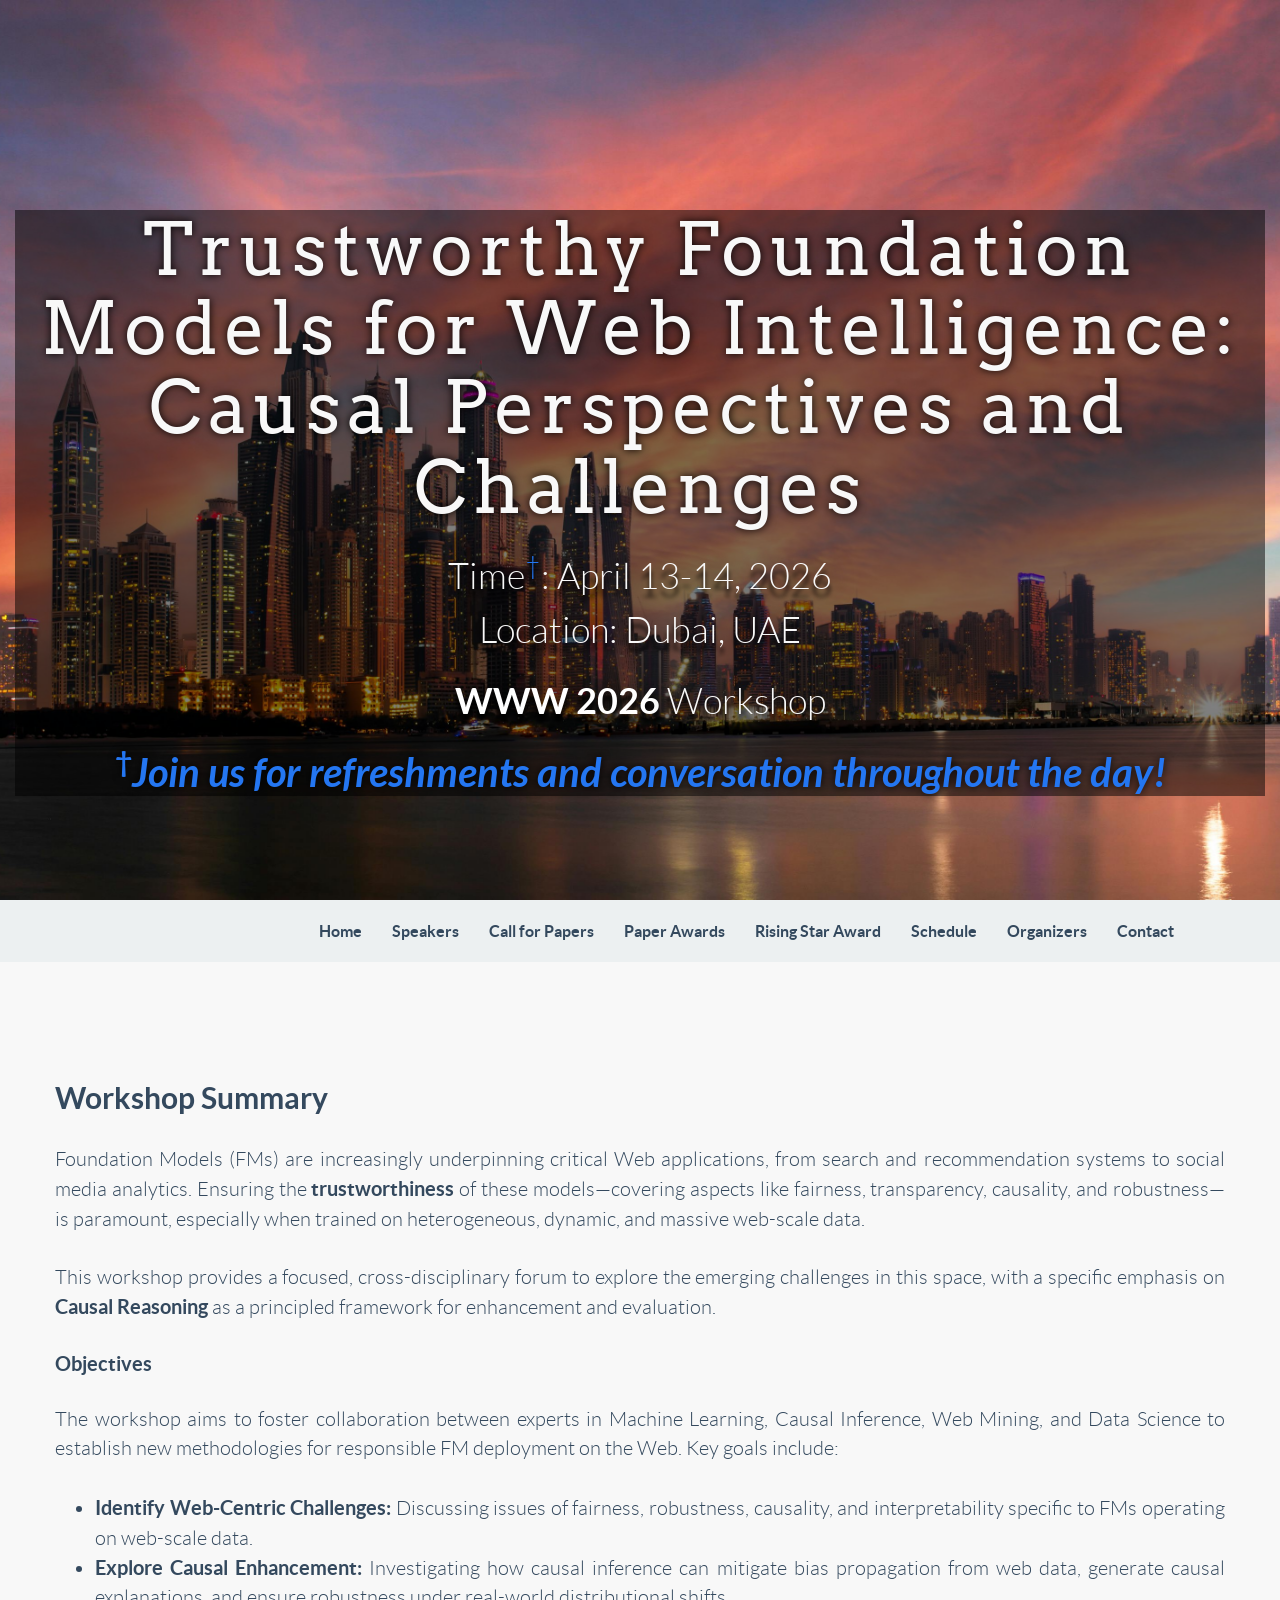
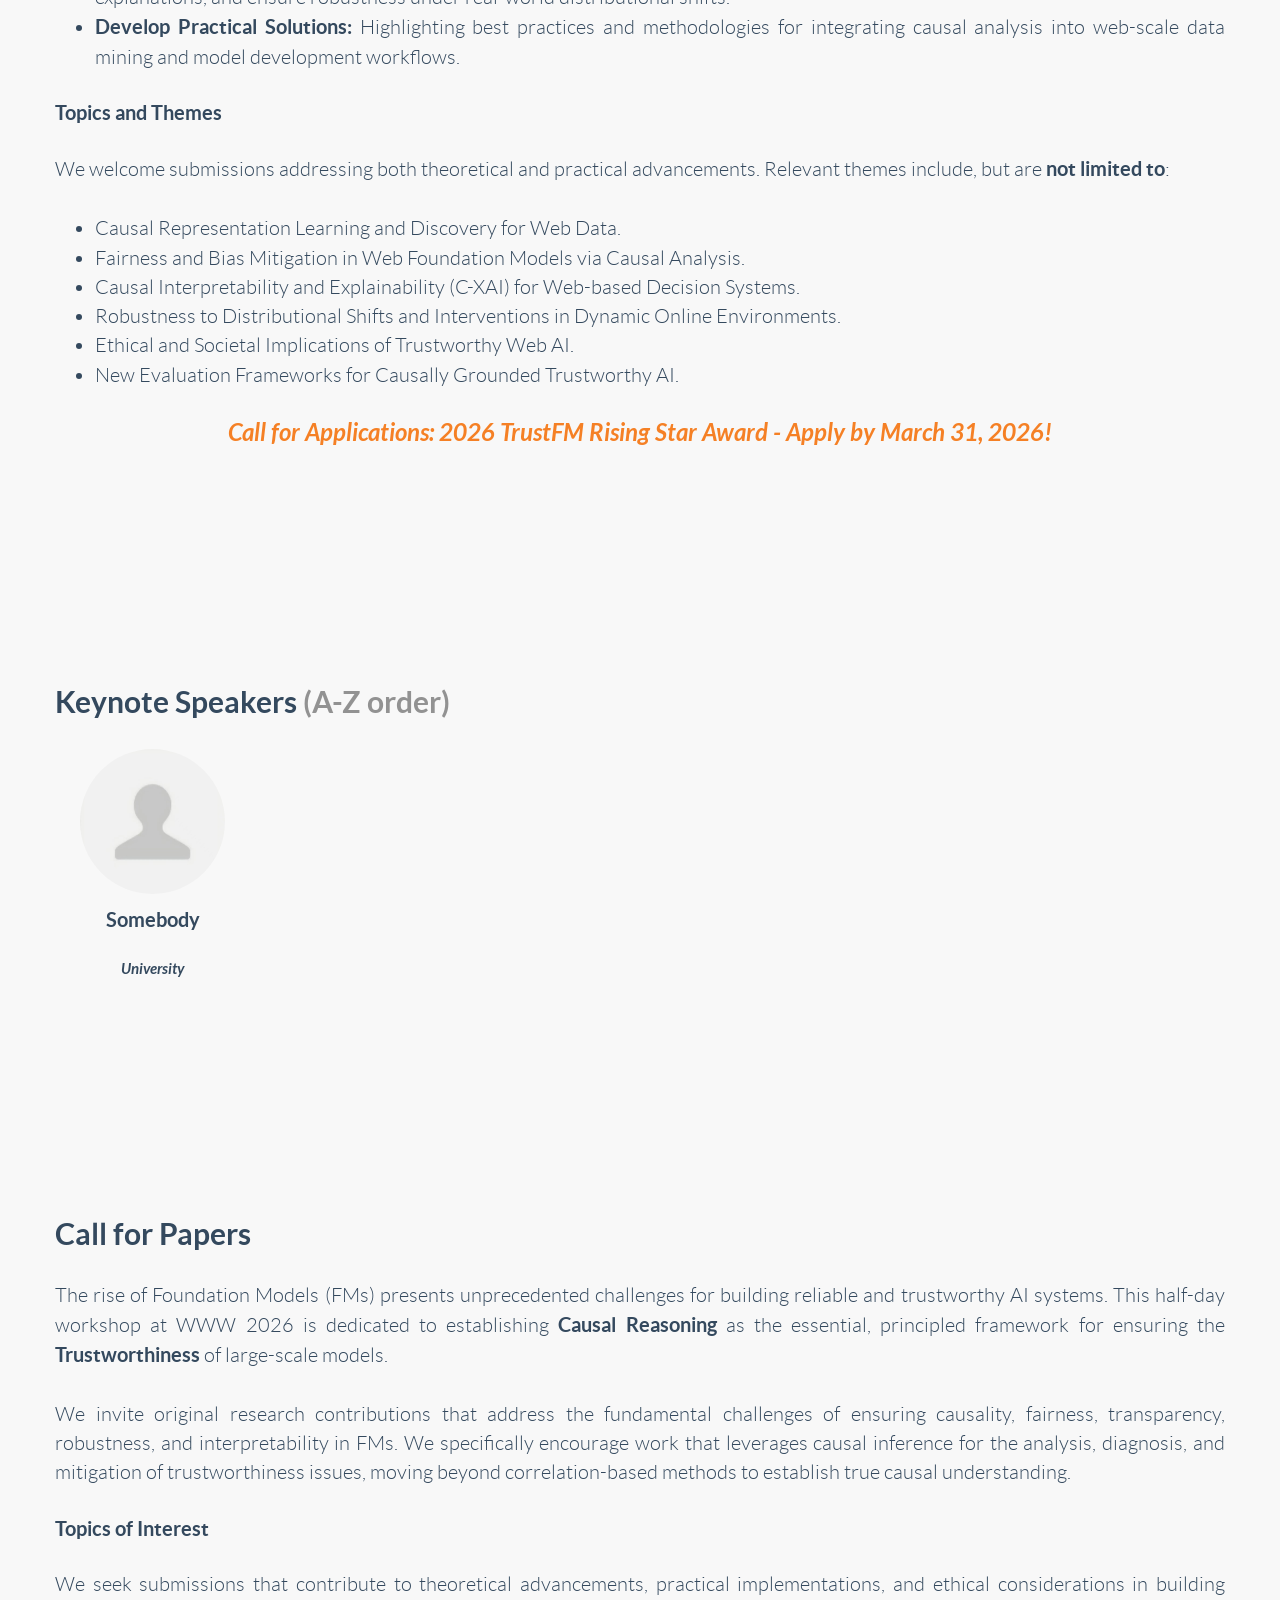
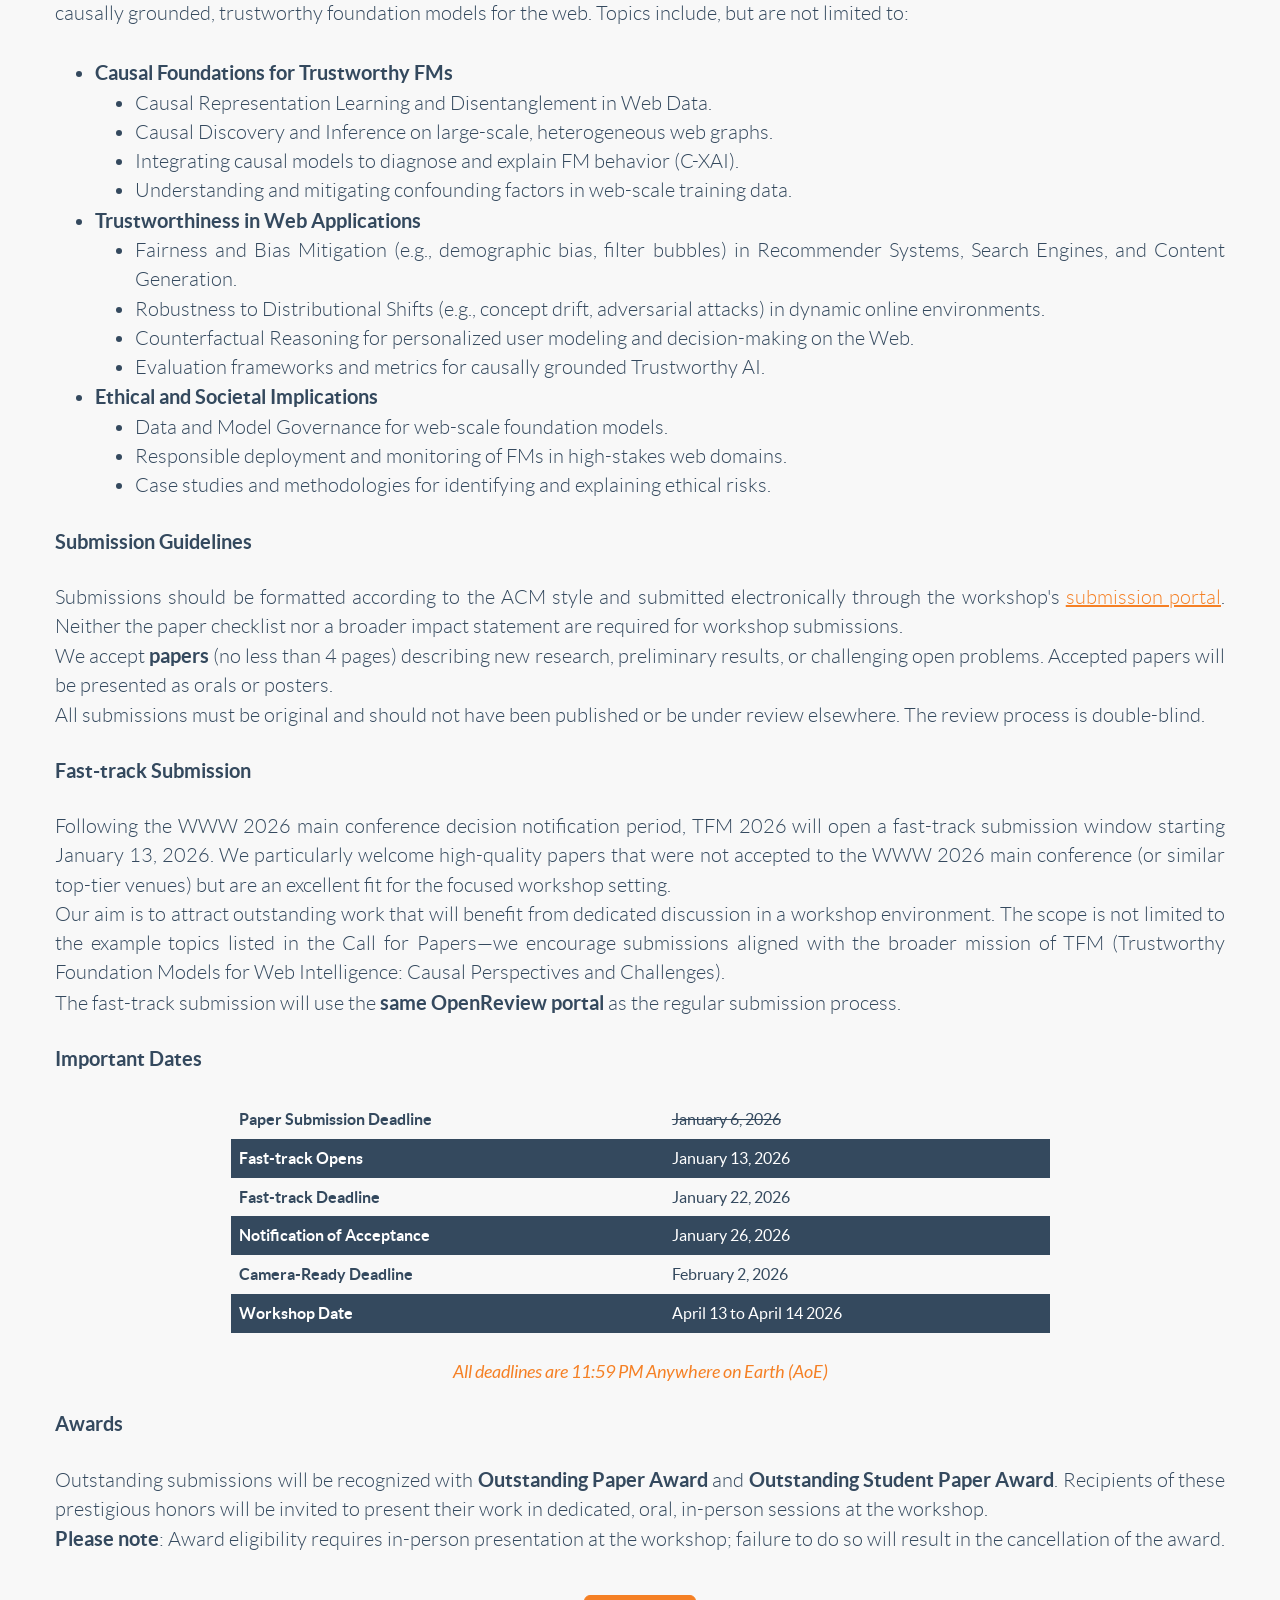
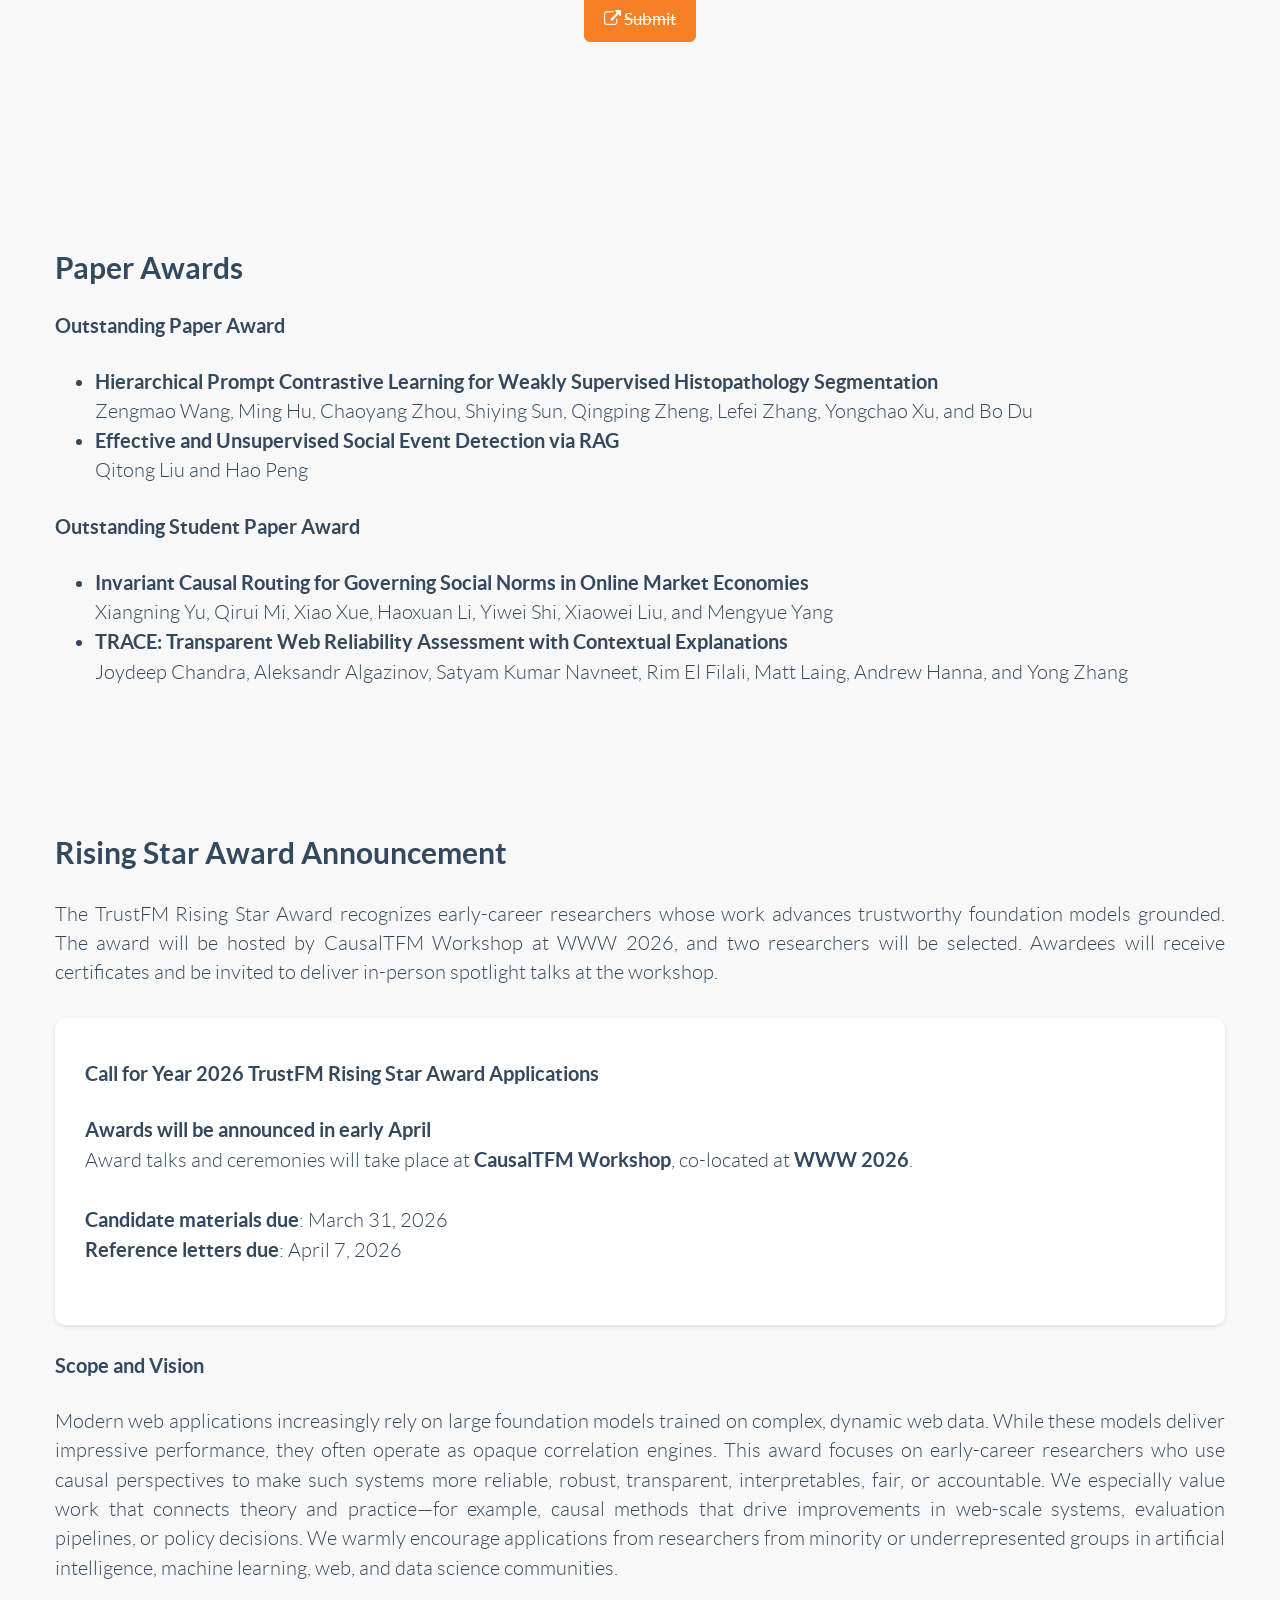
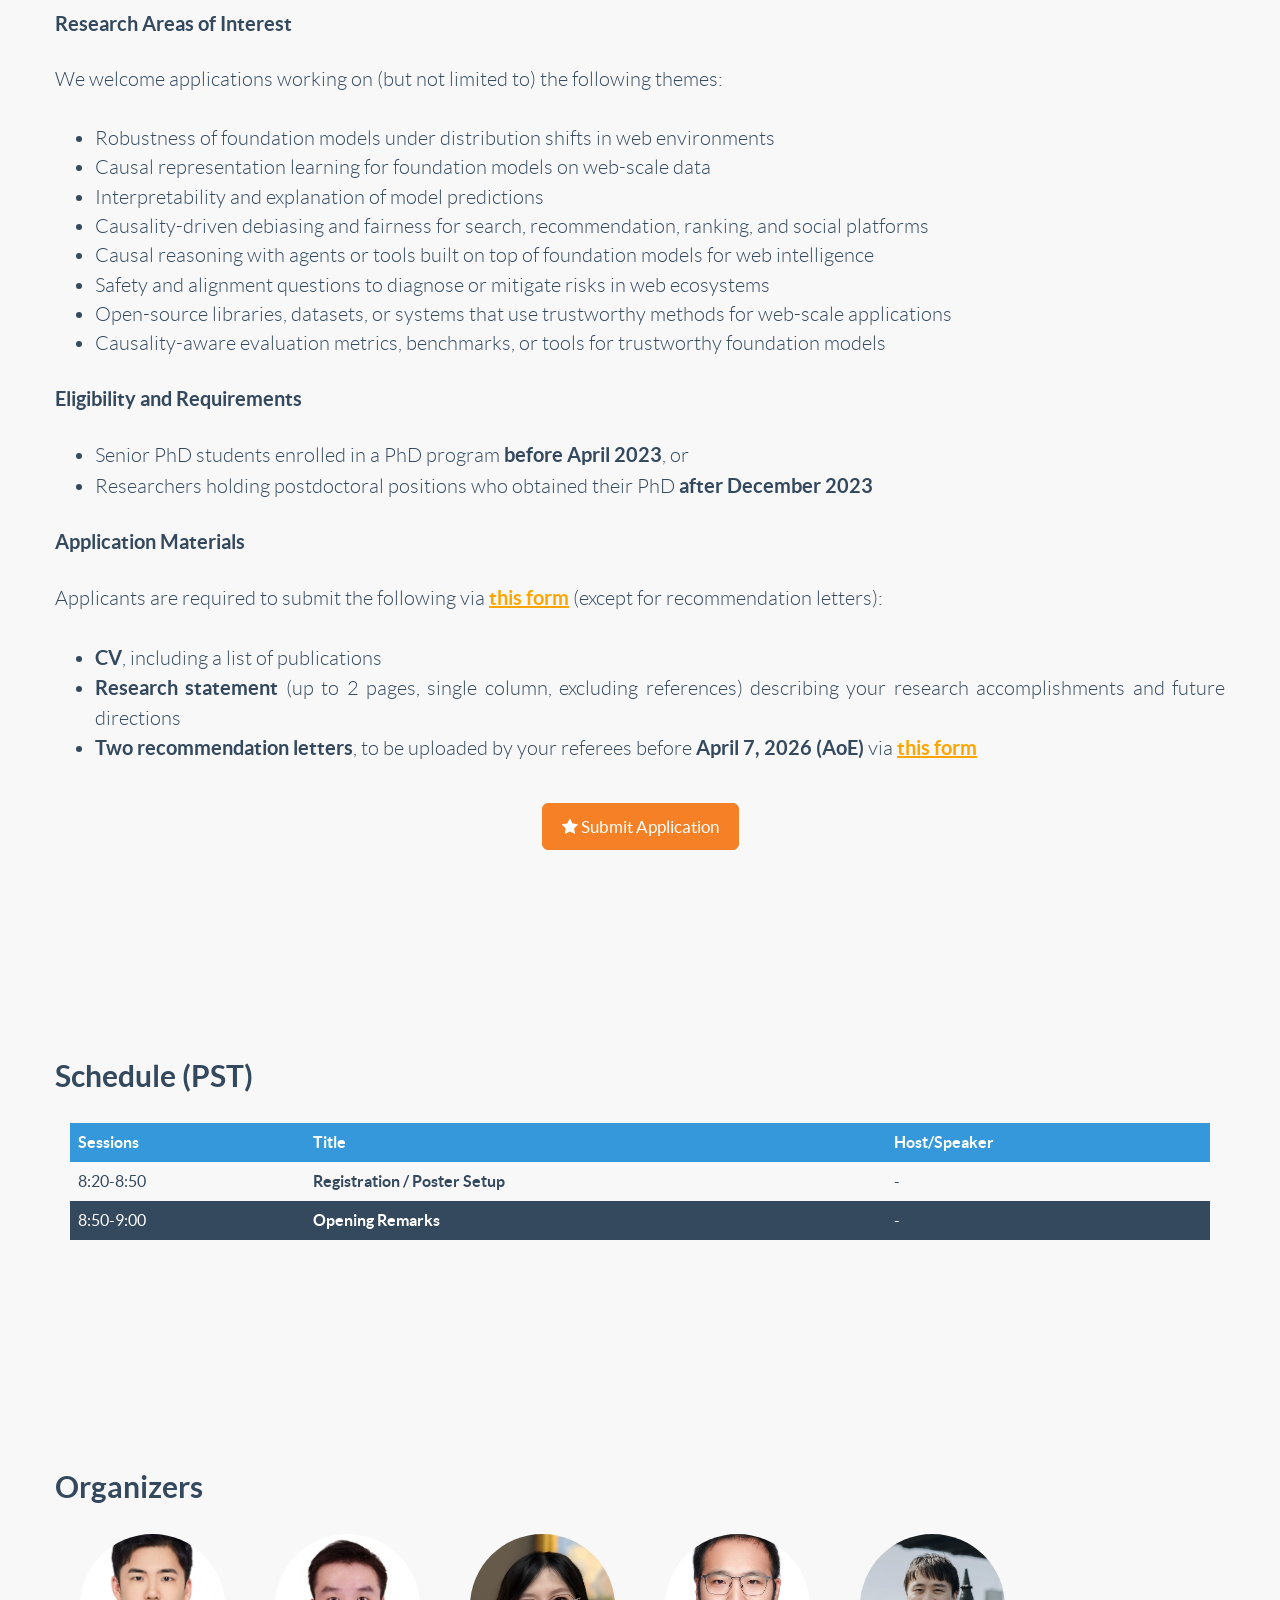
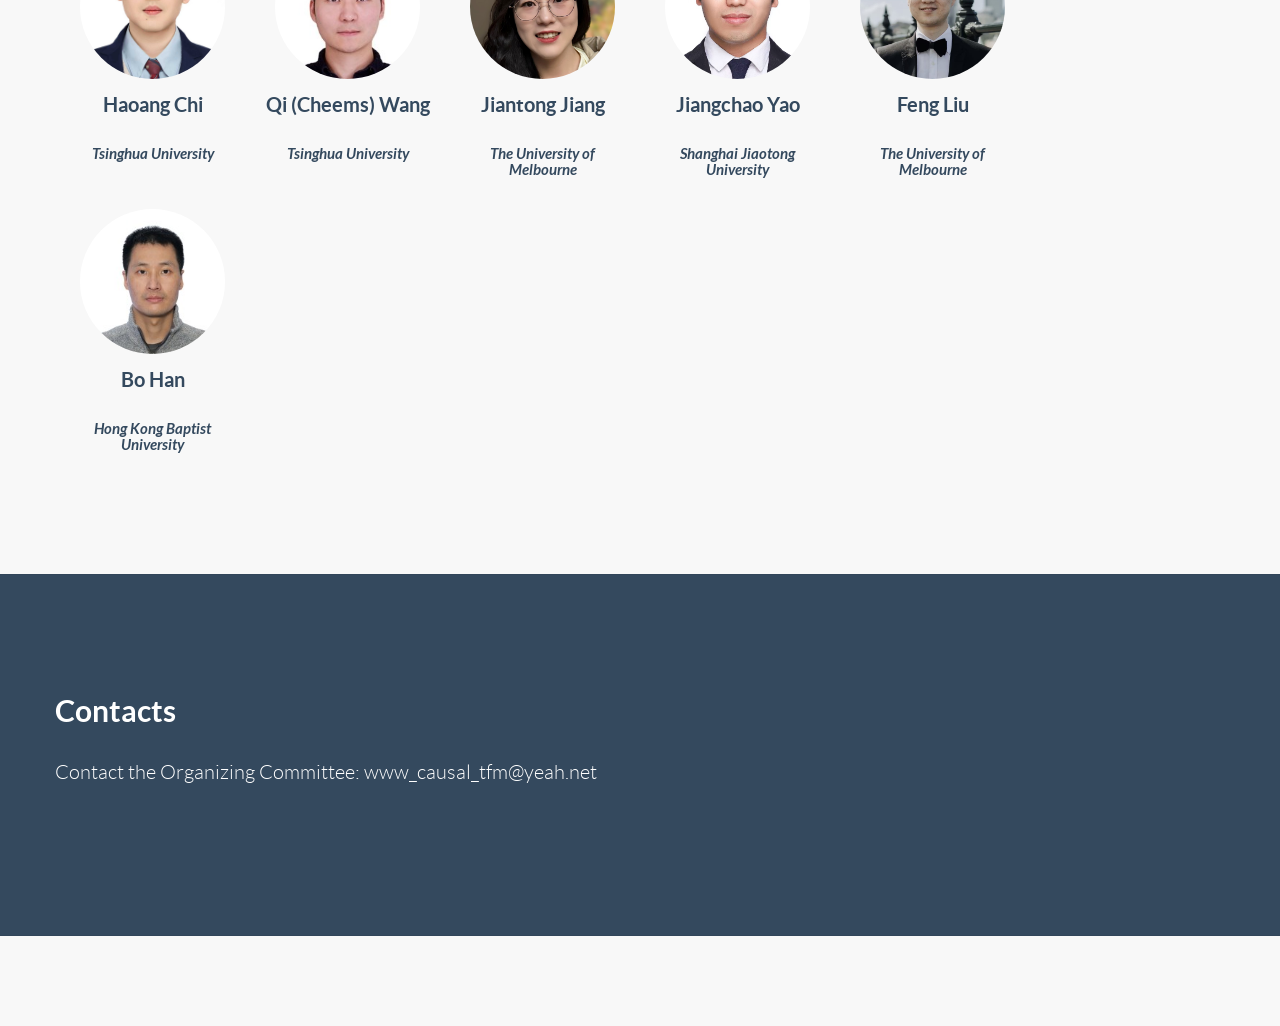
==== commit 370b126d: "Update Awards Author" ====
--- a/index.html
+++ b/index.html
@@ -313,20 +313,20 @@
             <h4 class="section-heading">Outstanding Paper Award</h4>
             <ul class="lead" style="text-align:justify">
                 <li><strong>Hierarchical Prompt Contrastive Learning for Weakly Supervised Histopathology Segmentation</strong>
-                <br>Wang, Z., Hu, M., Zhou, C., Sun, S., Zheng, Q., Zhang, L., Xu, Y., and Du, B.
+                <br>Zengmao Wang, Ming Hu, Chaoyang Zhou, Shiying Sun, Qingping Zheng, Lefei Zhang, Yongchao Xu, and Bo Du
                 </li>
                 <li><strong>Effective and Unsupervised Social Event Detection via RAG</strong>
-                <br>Liu, Q., and Peng, H.
+                <br>Qitong Liu and Hao Peng
                 </li>
             </ul>
             
             <h4 class="section-heading">Outstanding Student Paper Award</h4>
             <ul class="lead" style="text-align:justify">
                 <li><strong>Invariant Causal Routing for Governing Social Norms in Online Market Economies</strong>
-                <br>Yu, X., Mi, Q., Xue, X., Li, H., Shi, Y., Liu, X., and Yang, M.
+                <br>Xiangning Yu, Qirui Mi, Xiao Xue, Haoxuan Li, Yiwei Shi, Xiaowei Liu, and Mengyue Yang
                 </li>
                 <li><strong>TRACE: Transparent Web Reliability Assessment with Contextual Explanations</strong>
-                <br>Chandra, J., Algazinov, A., Navneet, S.K., EI Filali, R., Laing, M., Hanna, A., and Zhang, Y.
+                <br>Joydeep Chandra, Aleksandr Algazinov, Satyam Kumar Navneet, Rim El Filali, Matt Laing, Andrew Hanna, and Yong Zhang
                 </li>
             </ul>
 
